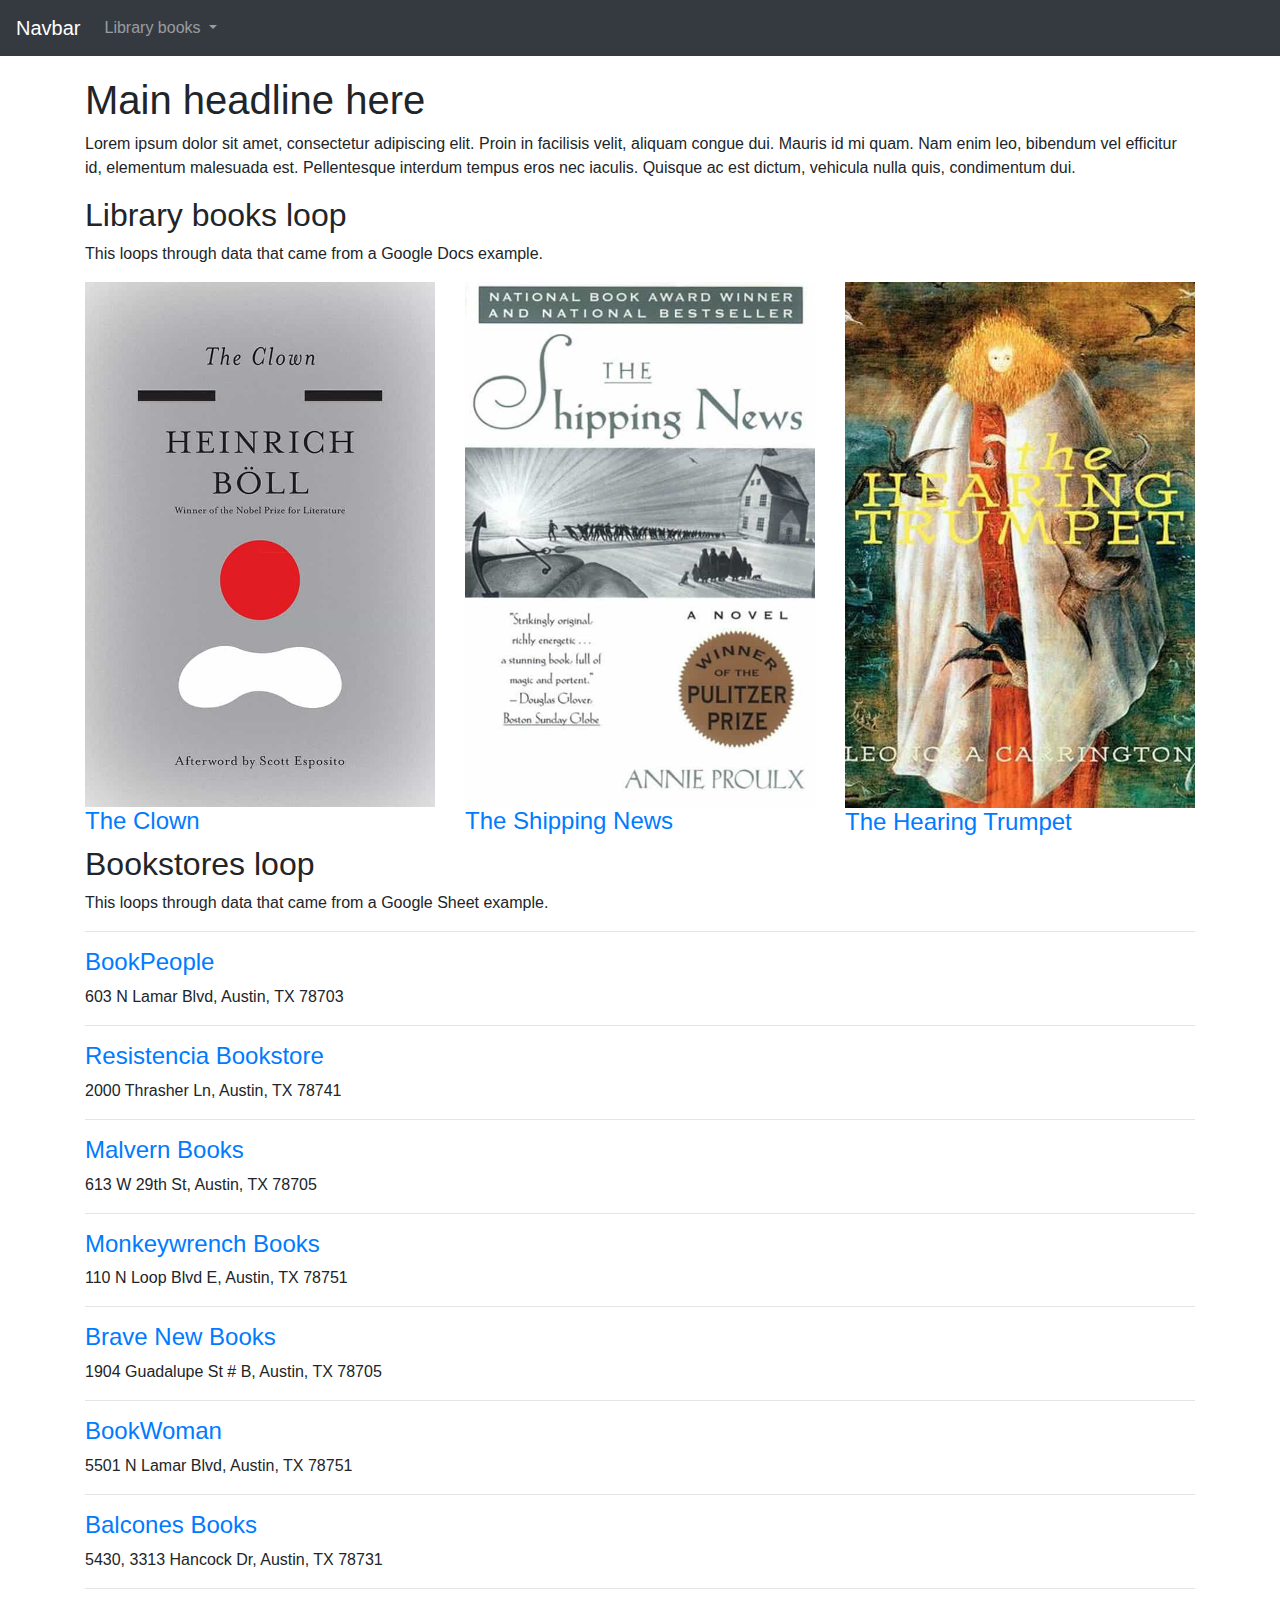
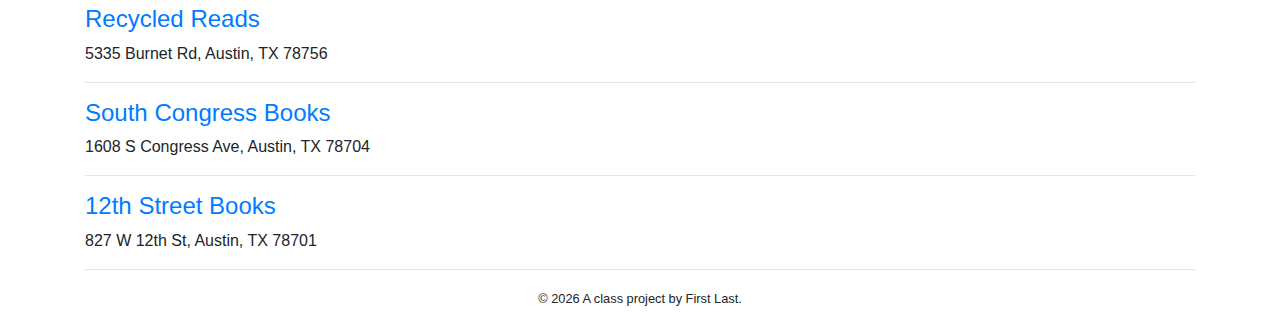
==== docs/index.html @ af98eea0 "First Commit" ====
<!doctype html>
<html lang="en">
  <!-- A Intro to Coding for Journalists class project -->
  <head>
    <title>Index page title</title>
    <meta name="description" content="The index search description for this page goes here.">
    <meta charset="utf-8">
    <meta http-equiv="X-UA-Compatible" content="IE=edge"/>
    <meta name="viewport" content="width=device-width, initial-scale=1, maximum-scale=1">
    <link rel="stylesheet" href="css/main.css">
  </head>
  <body>
    <nav class="navbar navbar-expand-lg navbar-dark bg-dark">
  <a class="navbar-brand" href="index.html">Navbar</a>
  <button class="navbar-toggler" type="button" data-toggle="collapse" data-target="#navbarNavDropdown" aria-controls="navbarNavDropdown" aria-expanded="false" aria-label="Toggle navigation">
    <span class="navbar-toggler-icon"></span>
  </button>
  <div class="collapse navbar-collapse" id="navbarNavDropdown">
    <ul class="navbar-nav">
      <li class="nav-item dropdown">
        <a class="nav-link dropdown-toggle" href="#" id="navbarDropdownMenuLink" role="button" data-toggle="dropdown" aria-haspopup="true" aria-expanded="false">
          Library books
        </a>
        <div class="dropdown-menu" aria-labelledby="navbarDropdownMenuLink">
          
          <a class="dropdown-item" href="books/the-clown.html">The Clown</a>
          
          <a class="dropdown-item" href="books/the-shipping-news.html">The Shipping News</a>
          
          <a class="dropdown-item" href="books/the-hearing-trumpet.html">The Hearing Trumpet</a>
          
        </div>
      </li>
    </ul>
  </div>
</nav>

    
<div class="container">
  <h1>Main headline here</h1>
  <p>Lorem ipsum dolor sit amet, consectetur adipiscing elit. Proin in facilisis velit, aliquam congue dui. Mauris id mi quam. Nam enim leo, bibendum vel efficitur id, elementum malesuada est. Pellentesque interdum tempus eros nec iaculis. Quisque ac est dictum, vehicula nulla quis, condimentum dui.</p>
  <h2>Library books loop</h2>
  <p>This loops through data that came from a Google Docs example.</p>
  <div class="row">
    
      <div class="col">
        <img src="img/the-clown.jpg" alt="" class="img-fluid">
        <h3><a href="books/the-clown.html">The Clown</a></h3>
      </div>
    
      <div class="col">
        <img src="img/the-shipping-news.jpg" alt="" class="img-fluid">
        <h3><a href="books/the-shipping-news.html">The Shipping News</a></h3>
      </div>
    
      <div class="col">
        <img src="img/the-hearing-trumpet.jpg" alt="" class="img-fluid">
        <h3><a href="books/the-hearing-trumpet.html">The Hearing Trumpet</a></h3>
      </div>
    
  </div>
  <h2>Bookstores loop</h2>
  <p>This loops through data that came from a Google Sheet example.</p>
  <hr>
  
    <h3><a href="https://www.bookpeople.com/" target="_blank">BookPeople</a></h3>
    <p>603 N Lamar Blvd, Austin, TX 78703</p>
    <hr>
  
    <h3><a href="https://www.resistenciabooks.com/" target="_blank">Resistencia Bookstore</a></h3>
    <p>2000 Thrasher Ln, Austin, TX 78741</p>
    <hr>
  
    <h3><a href="http://malvernbooks.com/" target="_blank">Malvern Books</a></h3>
    <p>613 W 29th St, Austin, TX 78705</p>
    <hr>
  
    <h3><a href="https://www.monkeywrenchbooks.org/" target="_blank">Monkeywrench Books</a></h3>
    <p>110 N Loop Blvd E, Austin, TX 78751</p>
    <hr>
  
    <h3><a href="https://www.facebook.com/bravenewbookstore/" target="_blank">Brave New Books</a></h3>
    <p>1904 Guadalupe St # B, Austin, TX 78705</p>
    <hr>
  
    <h3><a href="https://www.ebookwoman.com/" target="_blank">BookWoman</a></h3>
    <p>5501 N Lamar Blvd, Austin, TX 78751</p>
    <hr>
  
    <h3><a href="https://balconesbooks.com/" target="_blank">Balcones Books</a></h3>
    <p>5430, 3313 Hancock Dr, Austin, TX 78731</p>
    <hr>
  
    <h3><a href="http://library.austintexas.gov/recycled-reads" target="_blank">Recycled Reads</a></h3>
    <p>5335 Burnet Rd, Austin, TX 78756</p>
    <hr>
  
    <h3><a href="https://southcongressbooks.com/" target="_blank">South Congress Books</a></h3>
    <p>1608 S Congress Ave, Austin, TX 78704</p>
    <hr>
  
    <h3><a href="https://www.12thstreetbooks.com/" target="_blank">12th Street Books</a></h3>
    <p>827 W 12th St, Austin, TX 78701</p>
    <hr>
  
</div>


    <footer>
<p id="legal" class="center-block text-center">
  <small>&copy; <span class="copyright-year"></span>
  A class project by First Last.
</p>
</footer>


    <script src="js/jquery.js"></script>
    <script src="js/popper.js"></script>
    <script src="js/bootstrap.js"></script>
    <script src="js/scripts.js"></script>
  </body>
</html>
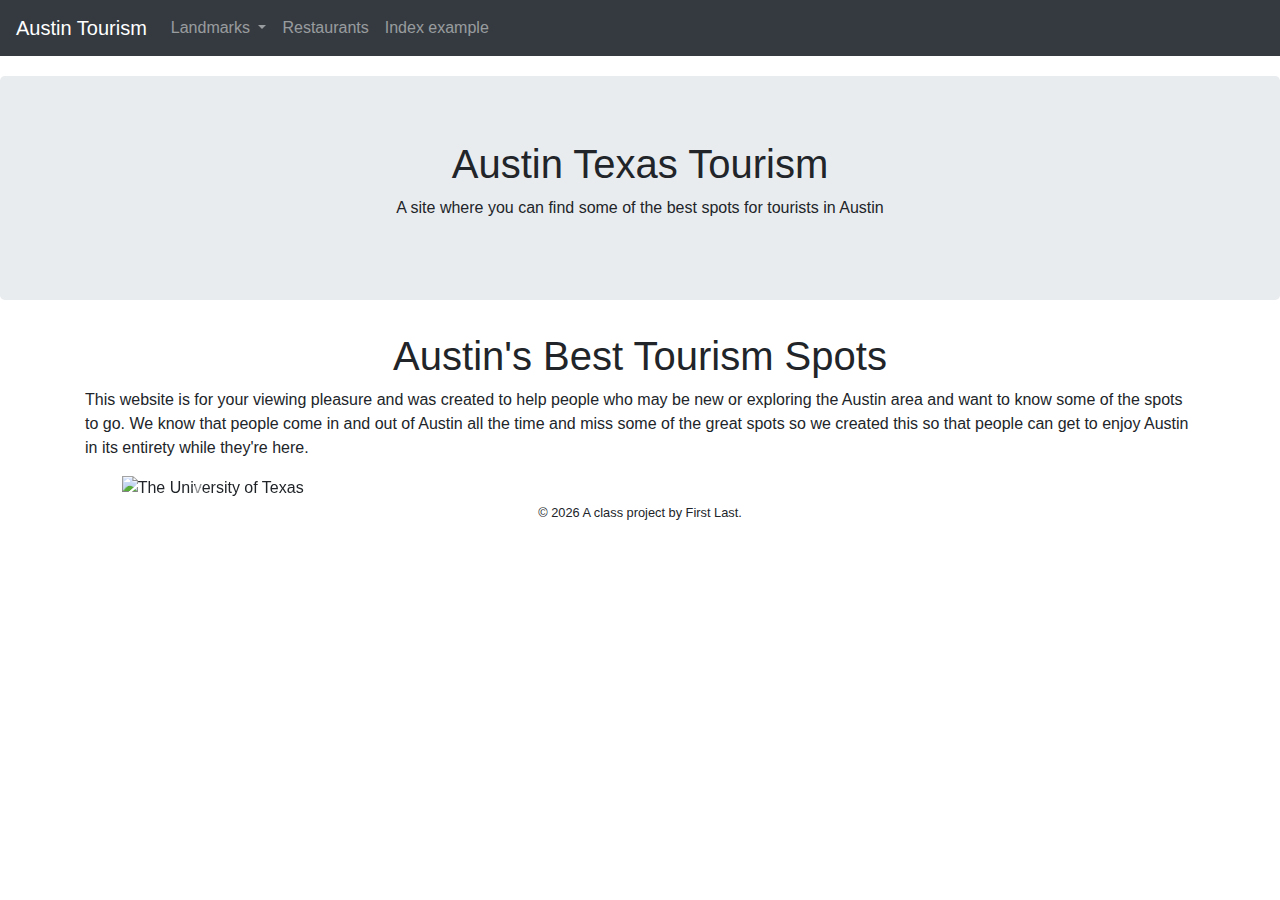
==== commit 1f2e1c3b: "Second Commit Most html" ====
--- a/docs/index.html
+++ b/docs/index.html
@@ -2,8 +2,8 @@
 <html lang="en">
   <!-- A Intro to Coding for Journalists class project -->
   <head>
-    <title>Index page title</title>
-    <meta name="description" content="The index search description for this page goes here.">
+    <title>Austin Tourism | Home</title>
+    <meta name="description" content="Default description">
     <meta charset="utf-8">
     <meta http-equiv="X-UA-Compatible" content="IE=edge"/>
     <meta name="viewport" content="width=device-width, initial-scale=1, maximum-scale=1">
@@ -11,7 +11,7 @@
   </head>
   <body>
     <nav class="navbar navbar-expand-lg navbar-dark bg-dark">
-  <a class="navbar-brand" href="index.html">Navbar</a>
+  <a class="navbar-brand" href="index.html">Austin Tourism</a>
   <button class="navbar-toggler" type="button" data-toggle="collapse" data-target="#navbarNavDropdown" aria-controls="navbarNavDropdown" aria-expanded="false" aria-label="Toggle navigation">
     <span class="navbar-toggler-icon"></span>
   </button>
@@ -19,90 +19,82 @@
     <ul class="navbar-nav">
       <li class="nav-item dropdown">
         <a class="nav-link dropdown-toggle" href="#" id="navbarDropdownMenuLink" role="button" data-toggle="dropdown" aria-haspopup="true" aria-expanded="false">
-          Library books
+          Landmarks
         </a>
         <div class="dropdown-menu" aria-labelledby="navbarDropdownMenuLink">
           
-          <a class="dropdown-item" href="books/the-clown.html">The Clown</a>
-          
-          <a class="dropdown-item" href="books/the-shipping-news.html">The Shipping News</a>
-          
-          <a class="dropdown-item" href="books/the-hearing-trumpet.html">The Hearing Trumpet</a>
-          
+          <a class="dropdown-item" href="landmarks.html">All Landmarks</a>
         </div>
+      </li>
+      <li class="nav-item">
+         <a class="nav-link" href="restaurants.html">Restaurants</a>
+      </li>
+      <li class="nav-item">
+         <a class="nav-link" href="index-example.html">Index example</a>
       </li>
     </ul>
   </div>
 </nav>
 
+    <div class="jumbotron banner text-center">
+  <h1>Austin Texas Tourism</h1>
+  <p>A site where you can find some of the best spots for tourists in Austin</p>
+</div>
+
     
 <div class="container">
-  <h1>Main headline here</h1>
-  <p>Lorem ipsum dolor sit amet, consectetur adipiscing elit. Proin in facilisis velit, aliquam congue dui. Mauris id mi quam. Nam enim leo, bibendum vel efficitur id, elementum malesuada est. Pellentesque interdum tempus eros nec iaculis. Quisque ac est dictum, vehicula nulla quis, condimentum dui.</p>
-  <h2>Library books loop</h2>
-  <p>This loops through data that came from a Google Docs example.</p>
-  <div class="row">
-    
-      <div class="col">
-        <img src="img/the-clown.jpg" alt="" class="img-fluid">
-        <h3><a href="books/the-clown.html">The Clown</a></h3>
+  <div class="row"></div>
+    <div class="col-lg-6 offset-lg-3 text-center">
+      <h1> Austin's Best Tourism Spots </h1>
+    </div>
+    <div class="column">
+      <p> This website is for your viewing pleasure and was created to help people who may be new or exploring the Austin area and want to know some of the spots to go. We know that people come in and out of Austin all the time and miss some of the great spots so we created this so that people can get to enjoy Austin in its entirety while they're here.</p>
+    </div>
+  </div>
+  <div class="col-sm-12 col-md-10 offset-md-1">
+    <div id="carouselCaptions" class="carousel slide" data-ride="carousel">
+    <ol class="carousel-indicators">
+      <li data-target="#carouselCaptions" data-slide-to="0" class="active"></li>
+      <li data-target="#carouselCaptions" data-slide-to="1"></li>
+      <li data-target="#carouselCaptions" data-slide-to="2"></li>
+      <li data-target="#carouselCaptions" data-slide-to="3"></li>
+    </ol>
+    <div class="carousel-inner">
+      <div class="carousel-item active">
+          <img src="../img/univ-of-tx.jpg" class="d-block w-100" alt="The University of Texas">
+        <div class="carousel-caption d-none d-md-block">
+          <h5>The University of Texas</h5>
+        </div>
       </div>
-    
-      <div class="col">
-        <img src="img/the-shipping-news.jpg" alt="" class="img-fluid">
-        <h3><a href="books/the-shipping-news.html">The Shipping News</a></h3>
+      <div class="carousel-item">
+          <img src="../img/texas-state-capitol.jpg" class="d-block w-100" alt="Texas State Capitol">
+        <div class="carousel-caption d-none d-md-block">
+          <h5>Texas State Capitol</h5>
+        </div>
       </div>
-    
-      <div class="col">
-        <img src="img/the-hearing-trumpet.jpg" alt="" class="img-fluid">
-        <h3><a href="books/the-hearing-trumpet.html">The Hearing Trumpet</a></h3>
+      <div class="carousel-item">
+          <img src="../img/lady-bird-lake.jpg" class="d-block w-100" alt="Lady Bird Lake">
+        <div class="carousel-caption d-none d-md-block">
+          <h5>Lady Bird Lake</h5>
+        </div>
       </div>
-    
+      <div class="carousel-item">
+          <img src="../img/mount-bonnell.jpg" class="d-block w-100" alt="Mount Bonnell">
+        <div class="carousel-caption d-none d-md-block">
+          <h5>Mount Bonnell</h5>
+        </div>
+      </div>
+    </div>
+      <a class="carousel-control-prev" href="#carouselCaptions" role="button" data-slide="prev">
+        <span class="carousel-control-prev-icon" aria-hidden="true"></span>
+        <span class="sr-only">Previous</span>
+      </a>
+      <a class="carousel-control-next" href="#carouselCaptions" role="button" data-slide="next">
+        <span class="carousel-control-next-icon" aria-hidden="true"></span>
+        <span class="sr-only">Next</span>
+      </a>
+    </div>
   </div>
-  <h2>Bookstores loop</h2>
-  <p>This loops through data that came from a Google Sheet example.</p>
-  <hr>
-  
-    <h3><a href="https://www.bookpeople.com/" target="_blank">BookPeople</a></h3>
-    <p>603 N Lamar Blvd, Austin, TX 78703</p>
-    <hr>
-  
-    <h3><a href="https://www.resistenciabooks.com/" target="_blank">Resistencia Bookstore</a></h3>
-    <p>2000 Thrasher Ln, Austin, TX 78741</p>
-    <hr>
-  
-    <h3><a href="http://malvernbooks.com/" target="_blank">Malvern Books</a></h3>
-    <p>613 W 29th St, Austin, TX 78705</p>
-    <hr>
-  
-    <h3><a href="https://www.monkeywrenchbooks.org/" target="_blank">Monkeywrench Books</a></h3>
-    <p>110 N Loop Blvd E, Austin, TX 78751</p>
-    <hr>
-  
-    <h3><a href="https://www.facebook.com/bravenewbookstore/" target="_blank">Brave New Books</a></h3>
-    <p>1904 Guadalupe St # B, Austin, TX 78705</p>
-    <hr>
-  
-    <h3><a href="https://www.ebookwoman.com/" target="_blank">BookWoman</a></h3>
-    <p>5501 N Lamar Blvd, Austin, TX 78751</p>
-    <hr>
-  
-    <h3><a href="https://balconesbooks.com/" target="_blank">Balcones Books</a></h3>
-    <p>5430, 3313 Hancock Dr, Austin, TX 78731</p>
-    <hr>
-  
-    <h3><a href="http://library.austintexas.gov/recycled-reads" target="_blank">Recycled Reads</a></h3>
-    <p>5335 Burnet Rd, Austin, TX 78756</p>
-    <hr>
-  
-    <h3><a href="https://southcongressbooks.com/" target="_blank">South Congress Books</a></h3>
-    <p>1608 S Congress Ave, Austin, TX 78704</p>
-    <hr>
-  
-    <h3><a href="https://www.12thstreetbooks.com/" target="_blank">12th Street Books</a></h3>
-    <p>827 W 12th St, Austin, TX 78701</p>
-    <hr>
-  
 </div>
 
 
--- a/docs/css/main.css
+++ b/docs/css/main.css
@@ -4,4 +4,4 @@
  * Copyright 2011-2020 Twitter, Inc.
  * Licensed under MIT (https://github.com/twbs/bootstrap/blob/main/LICENSE)
  */:root{--blue:#007bff;--indigo:#6610f2;--purple:#6f42c1;--pink:#e83e8c;--red:#dc3545;--orange:#fd7e14;--yellow:#ffc107;--green:#28a745;--teal:#20c997;--cyan:#17a2b8;--white:#fff;--gray:#6c757d;--gray-dark:#343a40;--primary:#007bff;--secondary:#6c757d;--success:#28a745;--info:#17a2b8;--warning:#ffc107;--danger:#dc3545;--light:#f8f9fa;--dark:#343a40;--breakpoint-xs:0;--breakpoint-sm:576px;--breakpoint-md:768px;--breakpoint-lg:992px;--breakpoint-xl:1200px;--font-family-sans-serif:-apple-system,BlinkMacSystemFont,"Segoe UI",Roboto,"Helvetica Neue",Arial,"Noto Sans",sans-serif,"Apple Color Emoji","Segoe UI Emoji","Segoe UI Symbol","Noto Color Emoji";--font-family-monospace:SFMono-Regular,Menlo,Monaco,Consolas,"Liberation Mono","Courier New",monospace}*,:after,:before{box-sizing:border-box}html{font-family:sans-serif;line-height:1.15;-webkit-text-size-adjust:100%;-webkit-tap-highlight-color:rgba(0,0,0,0)}article,aside,figcaption,figure,footer,header,hgroup,main,nav,section{display:block}body{margin:0;font-family:-apple-system,BlinkMacSystemFont,Segoe UI,Roboto,Helvetica Neue,Arial,Noto Sans,sans-serif,Apple Color Emoji,Segoe UI Emoji,Segoe UI Symbol,Noto Color Emoji;font-size:1rem;font-weight:400;line-height:1.5;color:#212529;text-align:left;background-color:#fff}[tabindex="-1"]:focus:not(:focus-visible){outline:0!important}hr{box-sizing:content-box;height:0;overflow:visible}h1,h2,h3,h4,h5,h6{margin-top:0;margin-bottom:.5rem}p{margin-top:0;margin-bottom:1rem}abbr[data-original-title],abbr[title]{text-decoration:underline;-webkit-text-decoration:underline dotted;-moz-text-decoration:underline dotted;text-decoration:underline dotted;cursor:help;border-bottom:0;-webkit-text-decoration-skip-ink:none;text-decoration-skip-ink:none}address{font-style:normal;line-height:inherit}address,dl,ol,ul{margin-bottom:1rem}dl,ol,ul{margin-top:0}ol ol,ol ul,ul ol,ul ul{margin-bottom:0}dt{font-weight:700}dd{margin-bottom:.5rem;margin-left:0}blockquote{margin:0 0 1rem}b,strong{font-weight:bolder}small{font-size:80%}sub,sup{position:relative;font-size:75%;line-height:0;vertical-align:baseline}sub{bottom:-.25em}sup{top:-.5em}a{color:#007bff;text-decoration:none;background-color:transparent}a:hover{color:#0056b3;text-decoration:underline}a:not([href]):not([class]){color:inherit;text-decoration:none}a:not([href]):not([class]):hover{color:inherit;text-decoration:none}code,kbd,pre,samp{font-family:SFMono-Regular,Menlo,Monaco,Consolas,Liberation Mono,Courier New,monospace;font-size:1em}pre{margin-top:0;margin-bottom:1rem;overflow:auto;-ms-overflow-style:scrollbar}figure{margin:0 0 1rem}img{border-style:none}img,svg{vertical-align:middle}svg{overflow:hidden}table{border-collapse:collapse}caption{padding-top:.75rem;padding-bottom:.75rem;color:#6c757d;text-align:left;caption-side:bottom}th{text-align:inherit}label{display:inline-block;margin-bottom:.5rem}button{border-radius:0}button:focus{outline:1px dotted;outline:5px auto -webkit-focus-ring-color}button,input,optgroup,select,textarea{margin:0;font-family:inherit;font-size:inherit;line-height:inherit}button,input{overflow:visible}button,select{text-transform:none}[role=button]{cursor:pointer}select{word-wrap:normal}[type=button],[type=reset],[type=submit],button{-webkit-appearance:button}[type=button]:not(:disabled),[type=reset]:not(:disabled),[type=submit]:not(:disabled),button:not(:disabled){cursor:pointer}[type=button]::-moz-focus-inner,[type=reset]::-moz-focus-inner,[type=submit]::-moz-focus-inner,button::-moz-focus-inner{padding:0;border-style:none}input[type=checkbox],input[type=radio]{box-sizing:border-box;padding:0}textarea{overflow:auto;resize:vertical}fieldset{min-width:0;padding:0;margin:0;border:0}legend{display:block;width:100%;max-width:100%;padding:0;margin-bottom:.5rem;font-size:1.5rem;line-height:inherit;color:inherit;white-space:normal}progress{vertical-align:baseline}[type=number]::-webkit-inner-spin-button,[type=number]::-webkit-outer-spin-button{height:auto}[type=search]{outline-offset:-2px;-webkit-appearance:none}[type=search]::-webkit-search-decoration{-webkit-appearance:none}::-webkit-file-upload-button{font:inherit;-webkit-appearance:button}output{display:inline-block}summary{display:list-item;cursor:pointer}template{display:none}[hidden]{display:none!important}.h1,.h2,.h3,.h4,.h5,.h6,h1,h2,h3,h4,h5,h6{margin-bottom:.5rem;font-weight:500;line-height:1.2}.h1,h1{font-size:2.5rem}.h2,h2{font-size:2rem}.h3,h3{font-size:1.75rem}.h4,h4{font-size:1.5rem}.h5,h5{font-size:1.25rem}.h6,h6{font-size:1rem}.lead{font-size:1.25rem;font-weight:300}.display-1{font-size:6rem}.display-1,.display-2{font-weight:300;line-height:1.2}.display-2{font-size:5.5rem}.display-3{font-size:4.5rem}.display-3,.display-4{font-weight:300;line-height:1.2}.display-4{font-size:3.5rem}hr{margin-top:1rem;margin-bottom:1rem;border:0;border-top:1px solid rgba(0,0,0,.1)}.small,small{font-size:80%;font-weight:400}.mark,mark{padding:.2em;background-color:#fcf8e3}.list-inline,.list-unstyled{padding-left:0;list-style:none}.list-inline-item{display:inline-block}.list-inline-item:not(:last-child){margin-right:.5rem}.initialism{font-size:90%;text-transform:uppercase}.blockquote{margin-bottom:1rem;font-size:1.25rem}.blockquote-footer{display:block;font-size:80%;color:#6c757d}.blockquote-footer:before{content:"\2014\00A0"}.img-fluid,.img-thumbnail{max-width:100%;height:auto}.img-thumbnail{padding:.25rem;background-color:#fff;border:1px solid #dee2e6;border-radius:.25rem}.figure{display:inline-block}.figure-img{margin-bottom:.5rem;line-height:1}.figure-caption{font-size:90%;color:#6c757d}code{font-size:87.5%;color:#e83e8c;word-wrap:break-word}a>code{color:inherit}kbd{padding:.2rem .4rem;font-size:87.5%;color:#fff;background-color:#212529;border-radius:.2rem}kbd kbd{padding:0;font-size:100%;font-weight:700}pre{display:block;font-size:87.5%;color:#212529}pre code{font-size:inherit;color:inherit;word-break:normal}.pre-scrollable{max-height:340px;overflow-y:scroll}.container,.container-fluid,.container-lg,.container-md,.container-sm,.container-xl{width:100%;padding-right:15px;padding-left:15px;margin-right:auto;margin-left:auto}@media (min-width:576px){.container,.container-sm{max-width:540px}}@media (min-width:768px){.container,.container-md,.container-sm{max-width:720px}}@media (min-width:992px){.container,.container-lg,.container-md,.container-sm{max-width:960px}}@media (min-width:1200px){.container,.container-lg,.container-md,.container-sm,.container-xl{max-width:1140px}}.row{display:-webkit-flex;display:-ms-flexbox;display:flex;-webkit-flex-wrap:wrap;-ms-flex-wrap:wrap;flex-wrap:wrap;margin-right:-15px;margin-left:-15px}.no-gutters{margin-right:0;margin-left:0}.no-gutters>.col,.no-gutters>[class*=col-]{padding-right:0;padding-left:0}.col,.col-1,.col-2,.col-3,.col-4,.col-5,.col-6,.col-7,.col-8,.col-9,.col-10,.col-11,.col-12,.col-auto,.col-lg,.col-lg-1,.col-lg-2,.col-lg-3,.col-lg-4,.col-lg-5,.col-lg-6,.col-lg-7,.col-lg-8,.col-lg-9,.col-lg-10,.col-lg-11,.col-lg-12,.col-lg-auto,.col-md,.col-md-1,.col-md-2,.col-md-3,.col-md-4,.col-md-5,.col-md-6,.col-md-7,.col-md-8,.col-md-9,.col-md-10,.col-md-11,.col-md-12,.col-md-auto,.col-sm,.col-sm-1,.col-sm-2,.col-sm-3,.col-sm-4,.col-sm-5,.col-sm-6,.col-sm-7,.col-sm-8,.col-sm-9,.col-sm-10,.col-sm-11,.col-sm-12,.col-sm-auto,.col-xl,.col-xl-1,.col-xl-2,.col-xl-3,.col-xl-4,.col-xl-5,.col-xl-6,.col-xl-7,.col-xl-8,.col-xl-9,.col-xl-10,.col-xl-11,.col-xl-12,.col-xl-auto{position:relative;width:100%;padding-right:15px;padding-left:15px}.col{-webkit-flex-basis:0;-ms-flex-preferred-size:0;flex-basis:0;-webkit-flex-grow:1;-ms-flex-positive:1;flex-grow:1;max-width:100%}.row-cols-1>*{-webkit-flex:0 0 100%;-ms-flex:0 0 100%;flex:0 0 100%;max-width:100%}.row-cols-2>*{-webkit-flex:0 0 50%;-ms-flex:0 0 50%;flex:0 0 50%;max-width:50%}.row-cols-3>*{-webkit-flex:0 0 33.33333%;-ms-flex:0 0 33.33333%;flex:0 0 33.33333%;max-width:33.33333%}.row-cols-4>*{-webkit-flex:0 0 25%;-ms-flex:0 0 25%;flex:0 0 25%;max-width:25%}.row-cols-5>*{-webkit-flex:0 0 20%;-ms-flex:0 0 20%;flex:0 0 20%;max-width:20%}.row-cols-6>*{-webkit-flex:0 0 16.66667%;-ms-flex:0 0 16.66667%;flex:0 0 16.66667%;max-width:16.66667%}.col-auto{-webkit-flex:0 0 auto;-ms-flex:0 0 auto;flex:0 0 auto;width:auto;max-width:100%}.col-1{-webkit-flex:0 0 8.33333%;-ms-flex:0 0 8.33333%;flex:0 0 8.33333%;max-width:8.33333%}.col-2{-webkit-flex:0 0 16.66667%;-ms-flex:0 0 16.66667%;flex:0 0 16.66667%;max-width:16.66667%}.col-3{-webkit-flex:0 0 25%;-ms-flex:0 0 25%;flex:0 0 25%;max-width:25%}.col-4{-webkit-flex:0 0 33.33333%;-ms-flex:0 0 33.33333%;flex:0 0 33.33333%;max-width:33.33333%}.col-5{-webkit-flex:0 0 41.66667%;-ms-flex:0 0 41.66667%;flex:0 0 41.66667%;max-width:41.66667%}.col-6{-webkit-flex:0 0 50%;-ms-flex:0 0 50%;flex:0 0 50%;max-width:50%}.col-7{-webkit-flex:0 0 58.33333%;-ms-flex:0 0 58.33333%;flex:0 0 58.33333%;max-width:58.33333%}.col-8{-webkit-flex:0 0 66.66667%;-ms-flex:0 0 66.66667%;flex:0 0 66.66667%;max-width:66.66667%}.col-9{-webkit-flex:0 0 75%;-ms-flex:0 0 75%;flex:0 0 75%;max-width:75%}.col-10{-webkit-flex:0 0 83.33333%;-ms-flex:0 0 83.33333%;flex:0 0 83.33333%;max-width:83.33333%}.col-11{-webkit-flex:0 0 91.66667%;-ms-flex:0 0 91.66667%;flex:0 0 91.66667%;max-width:91.66667%}.col-12{-webkit-flex:0 0 100%;-ms-flex:0 0 100%;flex:0 0 100%;max-width:100%}.order-first{-webkit-order:-1;-ms-flex-order:-1;order:-1}.order-last{-webkit-order:13;-ms-flex-order:13;order:13}.order-0{-webkit-order:0;-ms-flex-order:0;order:0}.order-1{-webkit-order:1;-ms-flex-order:1;order:1}.order-2{-webkit-order:2;-ms-flex-order:2;order:2}.order-3{-webkit-order:3;-ms-flex-order:3;order:3}.order-4{-webkit-order:4;-ms-flex-order:4;order:4}.order-5{-webkit-order:5;-ms-flex-order:5;order:5}.order-6{-webkit-order:6;-ms-flex-order:6;order:6}.order-7{-webkit-order:7;-ms-flex-order:7;order:7}.order-8{-webkit-order:8;-ms-flex-order:8;order:8}.order-9{-webkit-order:9;-ms-flex-order:9;order:9}.order-10{-webkit-order:10;-ms-flex-order:10;order:10}.order-11{-webkit-order:11;-ms-flex-order:11;order:11}.order-12{-webkit-order:12;-ms-flex-order:12;order:12}.offset-1{margin-left:8.33333%}.offset-2{margin-left:16.66667%}.offset-3{margin-left:25%}.offset-4{margin-left:33.33333%}.offset-5{margin-left:41.66667%}.offset-6{margin-left:50%}.offset-7{margin-left:58.33333%}.offset-8{margin-left:66.66667%}.offset-9{margin-left:75%}.offset-10{margin-left:83.33333%}.offset-11{margin-left:91.66667%}@media (min-width:576px){.col-sm{-webkit-flex-basis:0;-ms-flex-preferred-size:0;flex-basis:0;-webkit-flex-grow:1;-ms-flex-positive:1;flex-grow:1;max-width:100%}.row-cols-sm-1>*{-webkit-flex:0 0 100%;-ms-flex:0 0 100%;flex:0 0 100%;max-width:100%}.row-cols-sm-2>*{-webkit-flex:0 0 50%;-ms-flex:0 0 50%;flex:0 0 50%;max-width:50%}.row-cols-sm-3>*{-webkit-flex:0 0 33.33333%;-ms-flex:0 0 33.33333%;flex:0 0 33.33333%;max-width:33.33333%}.row-cols-sm-4>*{-webkit-flex:0 0 25%;-ms-flex:0 0 25%;flex:0 0 25%;max-width:25%}.row-cols-sm-5>*{-webkit-flex:0 0 20%;-ms-flex:0 0 20%;flex:0 0 20%;max-width:20%}.row-cols-sm-6>*{-webkit-flex:0 0 16.66667%;-ms-flex:0 0 16.66667%;flex:0 0 16.66667%;max-width:16.66667%}.col-sm-auto{-webkit-flex:0 0 auto;-ms-flex:0 0 auto;flex:0 0 auto;width:auto;max-width:100%}.col-sm-1{-webkit-flex:0 0 8.33333%;-ms-flex:0 0 8.33333%;flex:0 0 8.33333%;max-width:8.33333%}.col-sm-2{-webkit-flex:0 0 16.66667%;-ms-flex:0 0 16.66667%;flex:0 0 16.66667%;max-width:16.66667%}.col-sm-3{-webkit-flex:0 0 25%;-ms-flex:0 0 25%;flex:0 0 25%;max-width:25%}.col-sm-4{-webkit-flex:0 0 33.33333%;-ms-flex:0 0 33.33333%;flex:0 0 33.33333%;max-width:33.33333%}.col-sm-5{-webkit-flex:0 0 41.66667%;-ms-flex:0 0 41.66667%;flex:0 0 41.66667%;max-width:41.66667%}.col-sm-6{-webkit-flex:0 0 50%;-ms-flex:0 0 50%;flex:0 0 50%;max-width:50%}.col-sm-7{-webkit-flex:0 0 58.33333%;-ms-flex:0 0 58.33333%;flex:0 0 58.33333%;max-width:58.33333%}.col-sm-8{-webkit-flex:0 0 66.66667%;-ms-flex:0 0 66.66667%;flex:0 0 66.66667%;max-width:66.66667%}.col-sm-9{-webkit-flex:0 0 75%;-ms-flex:0 0 75%;flex:0 0 75%;max-width:75%}.col-sm-10{-webkit-flex:0 0 83.33333%;-ms-flex:0 0 83.33333%;flex:0 0 83.33333%;max-width:83.33333%}.col-sm-11{-webkit-flex:0 0 91.66667%;-ms-flex:0 0 91.66667%;flex:0 0 91.66667%;max-width:91.66667%}.col-sm-12{-webkit-flex:0 0 100%;-ms-flex:0 0 100%;flex:0 0 100%;max-width:100%}.order-sm-first{-webkit-order:-1;-ms-flex-order:-1;order:-1}.order-sm-last{-webkit-order:13;-ms-flex-order:13;order:13}.order-sm-0{-webkit-order:0;-ms-flex-order:0;order:0}.order-sm-1{-webkit-order:1;-ms-flex-order:1;order:1}.order-sm-2{-webkit-order:2;-ms-flex-order:2;order:2}.order-sm-3{-webkit-order:3;-ms-flex-order:3;order:3}.order-sm-4{-webkit-order:4;-ms-flex-order:4;order:4}.order-sm-5{-webkit-order:5;-ms-flex-order:5;order:5}.order-sm-6{-webkit-order:6;-ms-flex-order:6;order:6}.order-sm-7{-webkit-order:7;-ms-flex-order:7;order:7}.order-sm-8{-webkit-order:8;-ms-flex-order:8;order:8}.order-sm-9{-webkit-order:9;-ms-flex-order:9;order:9}.order-sm-10{-webkit-order:10;-ms-flex-order:10;order:10}.order-sm-11{-webkit-order:11;-ms-flex-order:11;order:11}.order-sm-12{-webkit-order:12;-ms-flex-order:12;order:12}.offset-sm-0{margin-left:0}.offset-sm-1{margin-left:8.33333%}.offset-sm-2{margin-left:16.66667%}.offset-sm-3{margin-left:25%}.offset-sm-4{margin-left:33.33333%}.offset-sm-5{margin-left:41.66667%}.offset-sm-6{margin-left:50%}.offset-sm-7{margin-left:58.33333%}.offset-sm-8{margin-left:66.66667%}.offset-sm-9{margin-left:75%}.offset-sm-10{margin-left:83.33333%}.offset-sm-11{margin-left:91.66667%}}@media (min-width:768px){.col-md{-webkit-flex-basis:0;-ms-flex-preferred-size:0;flex-basis:0;-webkit-flex-grow:1;-ms-flex-positive:1;flex-grow:1;max-width:100%}.row-cols-md-1>*{-webkit-flex:0 0 100%;-ms-flex:0 0 100%;flex:0 0 100%;max-width:100%}.row-cols-md-2>*{-webkit-flex:0 0 50%;-ms-flex:0 0 50%;flex:0 0 50%;max-width:50%}.row-cols-md-3>*{-webkit-flex:0 0 33.33333%;-ms-flex:0 0 33.33333%;flex:0 0 33.33333%;max-width:33.33333%}.row-cols-md-4>*{-webkit-flex:0 0 25%;-ms-flex:0 0 25%;flex:0 0 25%;max-width:25%}.row-cols-md-5>*{-webkit-flex:0 0 20%;-ms-flex:0 0 20%;flex:0 0 20%;max-width:20%}.row-cols-md-6>*{-webkit-flex:0 0 16.66667%;-ms-flex:0 0 16.66667%;flex:0 0 16.66667%;max-width:16.66667%}.col-md-auto{-webkit-flex:0 0 auto;-ms-flex:0 0 auto;flex:0 0 auto;width:auto;max-width:100%}.col-md-1{-webkit-flex:0 0 8.33333%;-ms-flex:0 0 8.33333%;flex:0 0 8.33333%;max-width:8.33333%}.col-md-2{-webkit-flex:0 0 16.66667%;-ms-flex:0 0 16.66667%;flex:0 0 16.66667%;max-width:16.66667%}.col-md-3{-webkit-flex:0 0 25%;-ms-flex:0 0 25%;flex:0 0 25%;max-width:25%}.col-md-4{-webkit-flex:0 0 33.33333%;-ms-flex:0 0 33.33333%;flex:0 0 33.33333%;max-width:33.33333%}.col-md-5{-webkit-flex:0 0 41.66667%;-ms-flex:0 0 41.66667%;flex:0 0 41.66667%;max-width:41.66667%}.col-md-6{-webkit-flex:0 0 50%;-ms-flex:0 0 50%;flex:0 0 50%;max-width:50%}.col-md-7{-webkit-flex:0 0 58.33333%;-ms-flex:0 0 58.33333%;flex:0 0 58.33333%;max-width:58.33333%}.col-md-8{-webkit-flex:0 0 66.66667%;-ms-flex:0 0 66.66667%;flex:0 0 66.66667%;max-width:66.66667%}.col-md-9{-webkit-flex:0 0 75%;-ms-flex:0 0 75%;flex:0 0 75%;max-width:75%}.col-md-10{-webkit-flex:0 0 83.33333%;-ms-flex:0 0 83.33333%;flex:0 0 83.33333%;max-width:83.33333%}.col-md-11{-webkit-flex:0 0 91.66667%;-ms-flex:0 0 91.66667%;flex:0 0 91.66667%;max-width:91.66667%}.col-md-12{-webkit-flex:0 0 100%;-ms-flex:0 0 100%;flex:0 0 100%;max-width:100%}.order-md-first{-webkit-order:-1;-ms-flex-order:-1;order:-1}.order-md-last{-webkit-order:13;-ms-flex-order:13;order:13}.order-md-0{-webkit-order:0;-ms-flex-order:0;order:0}.order-md-1{-webkit-order:1;-ms-flex-order:1;order:1}.order-md-2{-webkit-order:2;-ms-flex-order:2;order:2}.order-md-3{-webkit-order:3;-ms-flex-order:3;order:3}.order-md-4{-webkit-order:4;-ms-flex-order:4;order:4}.order-md-5{-webkit-order:5;-ms-flex-order:5;order:5}.order-md-6{-webkit-order:6;-ms-flex-order:6;order:6}.order-md-7{-webkit-order:7;-ms-flex-order:7;order:7}.order-md-8{-webkit-order:8;-ms-flex-order:8;order:8}.order-md-9{-webkit-order:9;-ms-flex-order:9;order:9}.order-md-10{-webkit-order:10;-ms-flex-order:10;order:10}.order-md-11{-webkit-order:11;-ms-flex-order:11;order:11}.order-md-12{-webkit-order:12;-ms-flex-order:12;order:12}.offset-md-0{margin-left:0}.offset-md-1{margin-left:8.33333%}.offset-md-2{margin-left:16.66667%}.offset-md-3{margin-left:25%}.offset-md-4{margin-left:33.33333%}.offset-md-5{margin-left:41.66667%}.offset-md-6{margin-left:50%}.offset-md-7{margin-left:58.33333%}.offset-md-8{margin-left:66.66667%}.offset-md-9{margin-left:75%}.offset-md-10{margin-left:83.33333%}.offset-md-11{margin-left:91.66667%}}@media (min-width:992px){.col-lg{-webkit-flex-basis:0;-ms-flex-preferred-size:0;flex-basis:0;-webkit-flex-grow:1;-ms-flex-positive:1;flex-grow:1;max-width:100%}.row-cols-lg-1>*{-webkit-flex:0 0 100%;-ms-flex:0 0 100%;flex:0 0 100%;max-width:100%}.row-cols-lg-2>*{-webkit-flex:0 0 50%;-ms-flex:0 0 50%;flex:0 0 50%;max-width:50%}.row-cols-lg-3>*{-webkit-flex:0 0 33.33333%;-ms-flex:0 0 33.33333%;flex:0 0 33.33333%;max-width:33.33333%}.row-cols-lg-4>*{-webkit-flex:0 0 25%;-ms-flex:0 0 25%;flex:0 0 25%;max-width:25%}.row-cols-lg-5>*{-webkit-flex:0 0 20%;-ms-flex:0 0 20%;flex:0 0 20%;max-width:20%}.row-cols-lg-6>*{-webkit-flex:0 0 16.66667%;-ms-flex:0 0 16.66667%;flex:0 0 16.66667%;max-width:16.66667%}.col-lg-auto{-webkit-flex:0 0 auto;-ms-flex:0 0 auto;flex:0 0 auto;width:auto;max-width:100%}.col-lg-1{-webkit-flex:0 0 8.33333%;-ms-flex:0 0 8.33333%;flex:0 0 8.33333%;max-width:8.33333%}.col-lg-2{-webkit-flex:0 0 16.66667%;-ms-flex:0 0 16.66667%;flex:0 0 16.66667%;max-width:16.66667%}.col-lg-3{-webkit-flex:0 0 25%;-ms-flex:0 0 25%;flex:0 0 25%;max-width:25%}.col-lg-4{-webkit-flex:0 0 33.33333%;-ms-flex:0 0 33.33333%;flex:0 0 33.33333%;max-width:33.33333%}.col-lg-5{-webkit-flex:0 0 41.66667%;-ms-flex:0 0 41.66667%;flex:0 0 41.66667%;max-width:41.66667%}.col-lg-6{-webkit-flex:0 0 50%;-ms-flex:0 0 50%;flex:0 0 50%;max-width:50%}.col-lg-7{-webkit-flex:0 0 58.33333%;-ms-flex:0 0 58.33333%;flex:0 0 58.33333%;max-width:58.33333%}.col-lg-8{-webkit-flex:0 0 66.66667%;-ms-flex:0 0 66.66667%;flex:0 0 66.66667%;max-width:66.66667%}.col-lg-9{-webkit-flex:0 0 75%;-ms-flex:0 0 75%;flex:0 0 75%;max-width:75%}.col-lg-10{-webkit-flex:0 0 83.33333%;-ms-flex:0 0 83.33333%;flex:0 0 83.33333%;max-width:83.33333%}.col-lg-11{-webkit-flex:0 0 91.66667%;-ms-flex:0 0 91.66667%;flex:0 0 91.66667%;max-width:91.66667%}.col-lg-12{-webkit-flex:0 0 100%;-ms-flex:0 0 100%;flex:0 0 100%;max-width:100%}.order-lg-first{-webkit-order:-1;-ms-flex-order:-1;order:-1}.order-lg-last{-webkit-order:13;-ms-flex-order:13;order:13}.order-lg-0{-webkit-order:0;-ms-flex-order:0;order:0}.order-lg-1{-webkit-order:1;-ms-flex-order:1;order:1}.order-lg-2{-webkit-order:2;-ms-flex-order:2;order:2}.order-lg-3{-webkit-order:3;-ms-flex-order:3;order:3}.order-lg-4{-webkit-order:4;-ms-flex-order:4;order:4}.order-lg-5{-webkit-order:5;-ms-flex-order:5;order:5}.order-lg-6{-webkit-order:6;-ms-flex-order:6;order:6}.order-lg-7{-webkit-order:7;-ms-flex-order:7;order:7}.order-lg-8{-webkit-order:8;-ms-flex-order:8;order:8}.order-lg-9{-webkit-order:9;-ms-flex-order:9;order:9}.order-lg-10{-webkit-order:10;-ms-flex-order:10;order:10}.order-lg-11{-webkit-order:11;-ms-flex-order:11;order:11}.order-lg-12{-webkit-order:12;-ms-flex-order:12;order:12}.offset-lg-0{margin-left:0}.offset-lg-1{margin-left:8.33333%}.offset-lg-2{margin-left:16.66667%}.offset-lg-3{margin-left:25%}.offset-lg-4{margin-left:33.33333%}.offset-lg-5{margin-left:41.66667%}.offset-lg-6{margin-left:50%}.offset-lg-7{margin-left:58.33333%}.offset-lg-8{margin-left:66.66667%}.offset-lg-9{margin-left:75%}.offset-lg-10{margin-left:83.33333%}.offset-lg-11{margin-left:91.66667%}}@media (min-width:1200px){.col-xl{-webkit-flex-basis:0;-ms-flex-preferred-size:0;flex-basis:0;-webkit-flex-grow:1;-ms-flex-positive:1;flex-grow:1;max-width:100%}.row-cols-xl-1>*{-webkit-flex:0 0 100%;-ms-flex:0 0 100%;flex:0 0 100%;max-width:100%}.row-cols-xl-2>*{-webkit-flex:0 0 50%;-ms-flex:0 0 50%;flex:0 0 50%;max-width:50%}.row-cols-xl-3>*{-webkit-flex:0 0 33.33333%;-ms-flex:0 0 33.33333%;flex:0 0 33.33333%;max-width:33.33333%}.row-cols-xl-4>*{-webkit-flex:0 0 25%;-ms-flex:0 0 25%;flex:0 0 25%;max-width:25%}.row-cols-xl-5>*{-webkit-flex:0 0 20%;-ms-flex:0 0 20%;flex:0 0 20%;max-width:20%}.row-cols-xl-6>*{-webkit-flex:0 0 16.66667%;-ms-flex:0 0 16.66667%;flex:0 0 16.66667%;max-width:16.66667%}.col-xl-auto{-webkit-flex:0 0 auto;-ms-flex:0 0 auto;flex:0 0 auto;width:auto;max-width:100%}.col-xl-1{-webkit-flex:0 0 8.33333%;-ms-flex:0 0 8.33333%;flex:0 0 8.33333%;max-width:8.33333%}.col-xl-2{-webkit-flex:0 0 16.66667%;-ms-flex:0 0 16.66667%;flex:0 0 16.66667%;max-width:16.66667%}.col-xl-3{-webkit-flex:0 0 25%;-ms-flex:0 0 25%;flex:0 0 25%;max-width:25%}.col-xl-4{-webkit-flex:0 0 33.33333%;-ms-flex:0 0 33.33333%;flex:0 0 33.33333%;max-width:33.33333%}.col-xl-5{-webkit-flex:0 0 41.66667%;-ms-flex:0 0 41.66667%;flex:0 0 41.66667%;max-width:41.66667%}.col-xl-6{-webkit-flex:0 0 50%;-ms-flex:0 0 50%;flex:0 0 50%;max-width:50%}.col-xl-7{-webkit-flex:0 0 58.33333%;-ms-flex:0 0 58.33333%;flex:0 0 58.33333%;max-width:58.33333%}.col-xl-8{-webkit-flex:0 0 66.66667%;-ms-flex:0 0 66.66667%;flex:0 0 66.66667%;max-width:66.66667%}.col-xl-9{-webkit-flex:0 0 75%;-ms-flex:0 0 75%;flex:0 0 75%;max-width:75%}.col-xl-10{-webkit-flex:0 0 83.33333%;-ms-flex:0 0 83.33333%;flex:0 0 83.33333%;max-width:83.33333%}.col-xl-11{-webkit-flex:0 0 91.66667%;-ms-flex:0 0 91.66667%;flex:0 0 91.66667%;max-width:91.66667%}.col-xl-12{-webkit-flex:0 0 100%;-ms-flex:0 0 100%;flex:0 0 100%;max-width:100%}.order-xl-first{-webkit-order:-1;-ms-flex-order:-1;order:-1}.order-xl-last{-webkit-order:13;-ms-flex-order:13;order:13}.order-xl-0{-webkit-order:0;-ms-flex-order:0;order:0}.order-xl-1{-webkit-order:1;-ms-flex-order:1;order:1}.order-xl-2{-webkit-order:2;-ms-flex-order:2;order:2}.order-xl-3{-webkit-order:3;-ms-flex-order:3;order:3}.order-xl-4{-webkit-order:4;-ms-flex-order:4;order:4}.order-xl-5{-webkit-order:5;-ms-flex-order:5;order:5}.order-xl-6{-webkit-order:6;-ms-flex-order:6;order:6}.order-xl-7{-webkit-order:7;-ms-flex-order:7;order:7}.order-xl-8{-webkit-order:8;-ms-flex-order:8;order:8}.order-xl-9{-webkit-order:9;-ms-flex-order:9;order:9}.order-xl-10{-webkit-order:10;-ms-flex-order:10;order:10}.order-xl-11{-webkit-order:11;-ms-flex-order:11;order:11}.order-xl-12{-webkit-order:12;-ms-flex-order:12;order:12}.offset-xl-0{margin-left:0}.offset-xl-1{margin-left:8.33333%}.offset-xl-2{margin-left:16.66667%}.offset-xl-3{margin-left:25%}.offset-xl-4{margin-left:33.33333%}.offset-xl-5{margin-left:41.66667%}.offset-xl-6{margin-left:50%}.offset-xl-7{margin-left:58.33333%}.offset-xl-8{margin-left:66.66667%}.offset-xl-9{margin-left:75%}.offset-xl-10{margin-left:83.33333%}.offset-xl-11{margin-left:91.66667%}}.table{width:100%;margin-bottom:1rem;color:#212529}.table td,.table th{padding:.75rem;vertical-align:top;border-top:1px solid #dee2e6}.table thead th{vertical-align:bottom;border-bottom:2px solid #dee2e6}.table tbody+tbody{border-top:2px solid #dee2e6}.table-sm td,.table-sm th{padding:.3rem}.table-bordered,.table-bordered td,.table-bordered th{border:1px solid #dee2e6}.table-bordered thead td,.table-bordered thead th{border-bottom-width:2px}.table-borderless tbody+tbody,.table-borderless td,.table-borderless th,.table-borderless thead th{border:0}.table-striped tbody tr:nth-of-type(odd){background-color:rgba(0,0,0,.05)}.table-hover tbody tr:hover{color:#212529;background-color:rgba(0,0,0,.075)}.table-primary,.table-primary>td,.table-primary>th{background-color:#b8daff}.table-primary tbody+tbody,.table-primary td,.table-primary th,.table-primary thead th{border-color:#7abaff}.table-hover .table-primary:hover{background-color:#9fcdff}.table-hover .table-primary:hover>td,.table-hover .table-primary:hover>th{background-color:#9fcdff}.table-secondary,.table-secondary>td,.table-secondary>th{background-color:#d6d8db}.table-secondary tbody+tbody,.table-secondary td,.table-secondary th,.table-secondary thead th{border-color:#b3b7bb}.table-hover .table-secondary:hover{background-color:#c8cbcf}.table-hover .table-secondary:hover>td,.table-hover .table-secondary:hover>th{background-color:#c8cbcf}.table-success,.table-success>td,.table-success>th{background-color:#c3e6cb}.table-success tbody+tbody,.table-success td,.table-success th,.table-success thead th{border-color:#8fd19e}.table-hover .table-success:hover{background-color:#b1dfbb}.table-hover .table-success:hover>td,.table-hover .table-success:hover>th{background-color:#b1dfbb}.table-info,.table-info>td,.table-info>th{background-color:#bee5eb}.table-info tbody+tbody,.table-info td,.table-info th,.table-info thead th{border-color:#86cfda}.table-hover .table-info:hover{background-color:#abdde5}.table-hover .table-info:hover>td,.table-hover .table-info:hover>th{background-color:#abdde5}.table-warning,.table-warning>td,.table-warning>th{background-color:#ffeeba}.table-warning tbody+tbody,.table-warning td,.table-warning th,.table-warning thead th{border-color:#ffdf7e}.table-hover .table-warning:hover{background-color:#ffe8a1}.table-hover .table-warning:hover>td,.table-hover .table-warning:hover>th{background-color:#ffe8a1}.table-danger,.table-danger>td,.table-danger>th{background-color:#f5c6cb}.table-danger tbody+tbody,.table-danger td,.table-danger th,.table-danger thead th{border-color:#ed969e}.table-hover .table-danger:hover{background-color:#f1b0b7}.table-hover .table-danger:hover>td,.table-hover .table-danger:hover>th{background-color:#f1b0b7}.table-light,.table-light>td,.table-light>th{background-color:#fdfdfe}.table-light tbody+tbody,.table-light td,.table-light th,.table-light thead th{border-color:#fbfcfc}.table-hover .table-light:hover{background-color:#ececf6}.table-hover .table-light:hover>td,.table-hover .table-light:hover>th{background-color:#ececf6}.table-dark,.table-dark>td,.table-dark>th{background-color:#c6c8ca}.table-dark tbody+tbody,.table-dark td,.table-dark th,.table-dark thead th{border-color:#95999c}.table-hover .table-dark:hover{background-color:#b9bbbe}.table-hover .table-dark:hover>td,.table-hover .table-dark:hover>th{background-color:#b9bbbe}.table-active,.table-active>td,.table-active>th{background-color:rgba(0,0,0,.075)}.table-hover .table-active:hover{background-color:rgba(0,0,0,.075)}.table-hover .table-active:hover>td,.table-hover .table-active:hover>th{background-color:rgba(0,0,0,.075)}.table .thead-dark th{color:#fff;background-color:#343a40;border-color:#454d55}.table .thead-light th{color:#495057;background-color:#e9ecef;border-color:#dee2e6}.table-dark{color:#fff;background-color:#343a40}.table-dark td,.table-dark th,.table-dark thead th{border-color:#454d55}.table-dark.table-bordered{border:0}.table-dark.table-striped tbody tr:nth-of-type(odd){background-color:hsla(0,0%,100%,.05)}.table-dark.table-hover tbody tr:hover{color:#fff;background-color:hsla(0,0%,100%,.075)}@media (max-width:575.98px){.table-responsive-sm{display:block;width:100%;overflow-x:auto;-webkit-overflow-scrolling:touch}.table-responsive-sm>.table-bordered{border:0}}@media (max-width:767.98px){.table-responsive-md{display:block;width:100%;overflow-x:auto;-webkit-overflow-scrolling:touch}.table-responsive-md>.table-bordered{border:0}}@media (max-width:991.98px){.table-responsive-lg{display:block;width:100%;overflow-x:auto;-webkit-overflow-scrolling:touch}.table-responsive-lg>.table-bordered{border:0}}@media (max-width:1199.98px){.table-responsive-xl{display:block;width:100%;overflow-x:auto;-webkit-overflow-scrolling:touch}.table-responsive-xl>.table-bordered{border:0}}.table-responsive{display:block;width:100%;overflow-x:auto;-webkit-overflow-scrolling:touch}.table-responsive>.table-bordered{border:0}.form-control{display:block;width:100%;height:calc(1.5em + .75rem + 2px);padding:.375rem .75rem;font-size:1rem;font-weight:400;line-height:1.5;color:#495057;background-color:#fff;background-clip:padding-box;border:1px solid #ced4da;border-radius:.25rem;transition:border-color .15s ease-in-out,box-shadow .15s ease-in-out}@media (prefers-reduced-motion:reduce){.form-control{transition:none}}.form-control::-ms-expand{background-color:transparent;border:0}.form-control:-moz-focusring{color:transparent;text-shadow:0 0 0 #495057}.form-control:focus{color:#495057;background-color:#fff;border-color:#80bdff;outline:0;box-shadow:0 0 0 .2rem rgba(0,123,255,.25)}.form-control::-webkit-input-placeholder{color:#6c757d;opacity:1}.form-control::-moz-placeholder{color:#6c757d;opacity:1}.form-control:-ms-input-placeholder{color:#6c757d;opacity:1}.form-control::-ms-input-placeholder{color:#6c757d;opacity:1}.form-control::placeholder{color:#6c757d;opacity:1}.form-control:disabled,.form-control[readonly]{background-color:#e9ecef;opacity:1}input[type=date].form-control,input[type=datetime-local].form-control,input[type=month].form-control,input[type=time].form-control{-webkit-appearance:none;-moz-appearance:none;appearance:none}select.form-control:focus::-ms-value{color:#495057;background-color:#fff}.form-control-file,.form-control-range{display:block;width:100%}.col-form-label{padding-top:calc(.375rem + 1px);padding-bottom:calc(.375rem + 1px);margin-bottom:0;font-size:inherit;line-height:1.5}.col-form-label-lg{padding-top:calc(.5rem + 1px);padding-bottom:calc(.5rem + 1px);font-size:1.25rem;line-height:1.5}.col-form-label-sm{padding-top:calc(.25rem + 1px);padding-bottom:calc(.25rem + 1px);font-size:.875rem;line-height:1.5}.form-control-plaintext{display:block;width:100%;padding:.375rem 0;margin-bottom:0;font-size:1rem;line-height:1.5;color:#212529;background-color:transparent;border:solid transparent;border-width:1px 0}.form-control-plaintext.form-control-lg,.form-control-plaintext.form-control-sm{padding-right:0;padding-left:0}.form-control-sm{height:calc(1.5em + .5rem + 2px);padding:.25rem .5rem;font-size:.875rem;line-height:1.5;border-radius:.2rem}.form-control-lg{height:calc(1.5em + 1rem + 2px);padding:.5rem 1rem;font-size:1.25rem;line-height:1.5;border-radius:.3rem}select.form-control[multiple],select.form-control[size]{height:auto}textarea.form-control{height:auto}.form-group{margin-bottom:1rem}.form-text{display:block;margin-top:.25rem}.form-row{display:-webkit-flex;display:-ms-flexbox;display:flex;-webkit-flex-wrap:wrap;-ms-flex-wrap:wrap;flex-wrap:wrap;margin-right:-5px;margin-left:-5px}.form-row>.col,.form-row>[class*=col-]{padding-right:5px;padding-left:5px}.form-check{position:relative;display:block;padding-left:1.25rem}.form-check-input{position:absolute;margin-top:.3rem;margin-left:-1.25rem}.form-check-input:disabled~.form-check-label,.form-check-input[disabled]~.form-check-label{color:#6c757d}.form-check-label{margin-bottom:0}.form-check-inline{display:-webkit-inline-flex;display:-ms-inline-flexbox;display:inline-flex;-webkit-align-items:center;-ms-flex-align:center;align-items:center;padding-left:0;margin-right:.75rem}.form-check-inline .form-check-input{position:static;margin-top:0;margin-right:.3125rem;margin-left:0}.valid-feedback{display:none;width:100%;margin-top:.25rem;font-size:80%;color:#28a745}.valid-tooltip{position:absolute;top:100%;left:0;z-index:5;display:none;max-width:100%;padding:.25rem .5rem;margin-top:.1rem;font-size:.875rem;line-height:1.5;color:#fff;background-color:rgba(40,167,69,.9);border-radius:.25rem}.is-valid~.valid-feedback,.is-valid~.valid-tooltip,.was-validated :valid~.valid-feedback,.was-validated :valid~.valid-tooltip{display:block}.form-control.is-valid,.was-validated .form-control:valid{border-color:#28a745;padding-right:calc(1.5em + .75rem);background-image:url("data:image/svg+xml;charset=utf-8,%3Csvg xmlns='http://www.w3.org/2000/svg' width='8' height='8'%3E%3Cpath fill='%2328a745' d='M2.3 6.73L.6 4.53c-.4-1.04.46-1.4 1.1-.8l1.1 1.4 3.4-3.8c.6-.63 1.6-.27 1.2.7l-4 4.6c-.43.5-.8.4-1.1.1z'/%3E%3C/svg%3E");background-repeat:no-repeat;background-position:right calc(.375em + .1875rem) center;background-size:calc(.75em + .375rem) calc(.75em + .375rem)}.form-control.is-valid:focus,.was-validated .form-control:valid:focus{border-color:#28a745;box-shadow:0 0 0 .2rem rgba(40,167,69,.25)}.was-validated textarea.form-control:valid,textarea.form-control.is-valid{padding-right:calc(1.5em + .75rem);background-position:top calc(.375em + .1875rem) right calc(.375em + .1875rem)}.custom-select.is-valid,.was-validated .custom-select:valid{border-color:#28a745;padding-right:calc(.75em + 2.3125rem);background:url("data:image/svg+xml;charset=utf-8,%3Csvg xmlns='http://www.w3.org/2000/svg' width='4' height='5'%3E%3Cpath fill='%23343a40' d='M2 0L0 2h4zm0 5L0 3h4z'/%3E%3C/svg%3E") no-repeat right .75rem center/8px 10px,url("data:image/svg+xml;charset=utf-8,%3Csvg xmlns='http://www.w3.org/2000/svg' width='8' height='8'%3E%3Cpath fill='%2328a745' d='M2.3 6.73L.6 4.53c-.4-1.04.46-1.4 1.1-.8l1.1 1.4 3.4-3.8c.6-.63 1.6-.27 1.2.7l-4 4.6c-.43.5-.8.4-1.1.1z'/%3E%3C/svg%3E") #fff no-repeat center right 1.75rem/calc(.75em + .375rem) calc(.75em + .375rem)}.custom-select.is-valid:focus,.was-validated .custom-select:valid:focus{border-color:#28a745;box-shadow:0 0 0 .2rem rgba(40,167,69,.25)}.form-check-input.is-valid~.form-check-label,.was-validated .form-check-input:valid~.form-check-label{color:#28a745}.form-check-input.is-valid~.valid-feedback,.form-check-input.is-valid~.valid-tooltip,.was-validated .form-check-input:valid~.valid-feedback,.was-validated .form-check-input:valid~.valid-tooltip{display:block}.custom-control-input.is-valid~.custom-control-label,.was-validated .custom-control-input:valid~.custom-control-label{color:#28a745}.custom-control-input.is-valid~.custom-control-label:before,.was-validated .custom-control-input:valid~.custom-control-label:before{border-color:#28a745}.custom-control-input.is-valid:checked~.custom-control-label:before,.was-validated .custom-control-input:valid:checked~.custom-control-label:before{border-color:#34ce57;background-color:#34ce57}.custom-control-input.is-valid:focus~.custom-control-label:before,.was-validated .custom-control-input:valid:focus~.custom-control-label:before{box-shadow:0 0 0 .2rem rgba(40,167,69,.25)}.custom-control-input.is-valid:focus:not(:checked)~.custom-control-label:before,.was-validated .custom-control-input:valid:focus:not(:checked)~.custom-control-label:before{border-color:#28a745}.custom-file-input.is-valid~.custom-file-label,.was-validated .custom-file-input:valid~.custom-file-label{border-color:#28a745}.custom-file-input.is-valid:focus~.custom-file-label,.was-validated .custom-file-input:valid:focus~.custom-file-label{border-color:#28a745;box-shadow:0 0 0 .2rem rgba(40,167,69,.25)}.invalid-feedback{display:none;width:100%;margin-top:.25rem;font-size:80%;color:#dc3545}.invalid-tooltip{position:absolute;top:100%;left:0;z-index:5;display:none;max-width:100%;padding:.25rem .5rem;margin-top:.1rem;font-size:.875rem;line-height:1.5;color:#fff;background-color:rgba(220,53,69,.9);border-radius:.25rem}.is-invalid~.invalid-feedback,.is-invalid~.invalid-tooltip,.was-validated :invalid~.invalid-feedback,.was-validated :invalid~.invalid-tooltip{display:block}.form-control.is-invalid,.was-validated .form-control:invalid{border-color:#dc3545;padding-right:calc(1.5em + .75rem);background-image:url("data:image/svg+xml;charset=utf-8,%3Csvg xmlns='http://www.w3.org/2000/svg' width='12' height='12' fill='none' stroke='%23dc3545'%3E%3Ccircle cx='6' cy='6' r='4.5'/%3E%3Cpath stroke-linejoin='round' d='M5.8 3.6h.4L6 6.5z'/%3E%3Ccircle cx='6' cy='8.2' r='.6' fill='%23dc3545' stroke='none'/%3E%3C/svg%3E");background-repeat:no-repeat;background-position:right calc(.375em + .1875rem) center;background-size:calc(.75em + .375rem) calc(.75em + .375rem)}.form-control.is-invalid:focus,.was-validated .form-control:invalid:focus{border-color:#dc3545;box-shadow:0 0 0 .2rem rgba(220,53,69,.25)}.was-validated textarea.form-control:invalid,textarea.form-control.is-invalid{padding-right:calc(1.5em + .75rem);background-position:top calc(.375em + .1875rem) right calc(.375em + .1875rem)}.custom-select.is-invalid,.was-validated .custom-select:invalid{border-color:#dc3545;padding-right:calc(.75em + 2.3125rem);background:url("data:image/svg+xml;charset=utf-8,%3Csvg xmlns='http://www.w3.org/2000/svg' width='4' height='5'%3E%3Cpath fill='%23343a40' d='M2 0L0 2h4zm0 5L0 3h4z'/%3E%3C/svg%3E") no-repeat right .75rem center/8px 10px,url("data:image/svg+xml;charset=utf-8,%3Csvg xmlns='http://www.w3.org/2000/svg' width='12' height='12' fill='none' stroke='%23dc3545'%3E%3Ccircle cx='6' cy='6' r='4.5'/%3E%3Cpath stroke-linejoin='round' d='M5.8 3.6h.4L6 6.5z'/%3E%3Ccircle cx='6' cy='8.2' r='.6' fill='%23dc3545' stroke='none'/%3E%3C/svg%3E") #fff no-repeat center right 1.75rem/calc(.75em + .375rem) calc(.75em + .375rem)}.custom-select.is-invalid:focus,.was-validated .custom-select:invalid:focus{border-color:#dc3545;box-shadow:0 0 0 .2rem rgba(220,53,69,.25)}.form-check-input.is-invalid~.form-check-label,.was-validated .form-check-input:invalid~.form-check-label{color:#dc3545}.form-check-input.is-invalid~.invalid-feedback,.form-check-input.is-invalid~.invalid-tooltip,.was-validated .form-check-input:invalid~.invalid-feedback,.was-validated .form-check-input:invalid~.invalid-tooltip{display:block}.custom-control-input.is-invalid~.custom-control-label,.was-validated .custom-control-input:invalid~.custom-control-label{color:#dc3545}.custom-control-input.is-invalid~.custom-control-label:before,.was-validated .custom-control-input:invalid~.custom-control-label:before{border-color:#dc3545}.custom-control-input.is-invalid:checked~.custom-control-label:before,.was-validated .custom-control-input:invalid:checked~.custom-control-label:before{border-color:#e4606d;background-color:#e4606d}.custom-control-input.is-invalid:focus~.custom-control-label:before,.was-validated .custom-control-input:invalid:focus~.custom-control-label:before{box-shadow:0 0 0 .2rem rgba(220,53,69,.25)}.custom-control-input.is-invalid:focus:not(:checked)~.custom-control-label:before,.was-validated .custom-control-input:invalid:focus:not(:checked)~.custom-control-label:before{border-color:#dc3545}.custom-file-input.is-invalid~.custom-file-label,.was-validated .custom-file-input:invalid~.custom-file-label{border-color:#dc3545}.custom-file-input.is-invalid:focus~.custom-file-label,.was-validated .custom-file-input:invalid:focus~.custom-file-label{border-color:#dc3545;box-shadow:0 0 0 .2rem rgba(220,53,69,.25)}.form-inline{display:-webkit-flex;display:-ms-flexbox;display:flex;-webkit-flex-flow:row wrap;-ms-flex-flow:row wrap;flex-flow:row wrap;-webkit-align-items:center;-ms-flex-align:center;align-items:center}.form-inline .form-check{width:100%}@media (min-width:576px){.form-inline label{-ms-flex-align:center;-webkit-justify-content:center;-ms-flex-pack:center;justify-content:center}.form-inline .form-group,.form-inline label{display:-webkit-flex;display:-ms-flexbox;display:flex;-webkit-align-items:center;align-items:center;margin-bottom:0}.form-inline .form-group{-webkit-flex:0 0 auto;-ms-flex:0 0 auto;flex:0 0 auto;-webkit-flex-flow:row wrap;-ms-flex-flow:row wrap;flex-flow:row wrap;-ms-flex-align:center}.form-inline .form-control{display:inline-block;width:auto;vertical-align:middle}.form-inline .form-control-plaintext{display:inline-block}.form-inline .custom-select,.form-inline .input-group{width:auto}.form-inline .form-check{display:-webkit-flex;display:-ms-flexbox;display:flex;-webkit-align-items:center;-ms-flex-align:center;align-items:center;-webkit-justify-content:center;-ms-flex-pack:center;justify-content:center;width:auto;padding-left:0}.form-inline .form-check-input{position:relative;-webkit-flex-shrink:0;-ms-flex-negative:0;flex-shrink:0;margin-top:0;margin-right:.25rem;margin-left:0}.form-inline .custom-control{-webkit-align-items:center;-ms-flex-align:center;align-items:center;-webkit-justify-content:center;-ms-flex-pack:center;justify-content:center}.form-inline .custom-control-label{margin-bottom:0}}.btn{display:inline-block;font-weight:400;color:#212529;text-align:center;vertical-align:middle;-webkit-user-select:none;-moz-user-select:none;-ms-user-select:none;user-select:none;background-color:transparent;border:1px solid transparent;padding:.375rem .75rem;font-size:1rem;line-height:1.5;border-radius:.25rem;transition:color .15s ease-in-out,background-color .15s ease-in-out,border-color .15s ease-in-out,box-shadow .15s ease-in-out}@media (prefers-reduced-motion:reduce){.btn{transition:none}}.btn:hover{color:#212529;text-decoration:none}.btn.focus,.btn:focus{outline:0;box-shadow:0 0 0 .2rem rgba(0,123,255,.25)}.btn.disabled,.btn:disabled{opacity:.65}.btn:not(:disabled):not(.disabled){cursor:pointer}a.btn.disabled,fieldset:disabled a.btn{pointer-events:none}.btn-primary{color:#fff;background-color:#007bff;border-color:#007bff}.btn-primary:hover{color:#fff;background-color:#0069d9;border-color:#0062cc}.btn-primary.focus,.btn-primary:focus{color:#fff;background-color:#0069d9;border-color:#0062cc;box-shadow:0 0 0 .2rem rgba(38,143,255,.5)}.btn-primary.disabled,.btn-primary:disabled{color:#fff;background-color:#007bff;border-color:#007bff}.btn-primary:not(:disabled):not(.disabled).active,.btn-primary:not(:disabled):not(.disabled):active,.show>.btn-primary.dropdown-toggle{color:#fff;background-color:#0062cc;border-color:#005cbf}.btn-primary:not(:disabled):not(.disabled).active:focus,.btn-primary:not(:disabled):not(.disabled):active:focus,.show>.btn-primary.dropdown-toggle:focus{box-shadow:0 0 0 .2rem rgba(38,143,255,.5)}.btn-secondary{color:#fff;background-color:#6c757d;border-color:#6c757d}.btn-secondary:hover{color:#fff;background-color:#5a6268;border-color:#545b62}.btn-secondary.focus,.btn-secondary:focus{color:#fff;background-color:#5a6268;border-color:#545b62;box-shadow:0 0 0 .2rem rgba(130,138,145,.5)}.btn-secondary.disabled,.btn-secondary:disabled{color:#fff;background-color:#6c757d;border-color:#6c757d}.btn-secondary:not(:disabled):not(.disabled).active,.btn-secondary:not(:disabled):not(.disabled):active,.show>.btn-secondary.dropdown-toggle{color:#fff;background-color:#545b62;border-color:#4e555b}.btn-secondary:not(:disabled):not(.disabled).active:focus,.btn-secondary:not(:disabled):not(.disabled):active:focus,.show>.btn-secondary.dropdown-toggle:focus{box-shadow:0 0 0 .2rem rgba(130,138,145,.5)}.btn-success{color:#fff;background-color:#28a745;border-color:#28a745}.btn-success:hover{color:#fff;background-color:#218838;border-color:#1e7e34}.btn-success.focus,.btn-success:focus{color:#fff;background-color:#218838;border-color:#1e7e34;box-shadow:0 0 0 .2rem rgba(72,180,97,.5)}.btn-success.disabled,.btn-success:disabled{color:#fff;background-color:#28a745;border-color:#28a745}.btn-success:not(:disabled):not(.disabled).active,.btn-success:not(:disabled):not(.disabled):active,.show>.btn-success.dropdown-toggle{color:#fff;background-color:#1e7e34;border-color:#1c7430}.btn-success:not(:disabled):not(.disabled).active:focus,.btn-success:not(:disabled):not(.disabled):active:focus,.show>.btn-success.dropdown-toggle:focus{box-shadow:0 0 0 .2rem rgba(72,180,97,.5)}.btn-info{color:#fff;background-color:#17a2b8;border-color:#17a2b8}.btn-info:hover{color:#fff;background-color:#138496;border-color:#117a8b}.btn-info.focus,.btn-info:focus{color:#fff;background-color:#138496;border-color:#117a8b;box-shadow:0 0 0 .2rem rgba(58,176,195,.5)}.btn-info.disabled,.btn-info:disabled{color:#fff;background-color:#17a2b8;border-color:#17a2b8}.btn-info:not(:disabled):not(.disabled).active,.btn-info:not(:disabled):not(.disabled):active,.show>.btn-info.dropdown-toggle{color:#fff;background-color:#117a8b;border-color:#10707f}.btn-info:not(:disabled):not(.disabled).active:focus,.btn-info:not(:disabled):not(.disabled):active:focus,.show>.btn-info.dropdown-toggle:focus{box-shadow:0 0 0 .2rem rgba(58,176,195,.5)}.btn-warning{color:#212529;background-color:#ffc107;border-color:#ffc107}.btn-warning:hover{color:#212529;background-color:#e0a800;border-color:#d39e00}.btn-warning.focus,.btn-warning:focus{color:#212529;background-color:#e0a800;border-color:#d39e00;box-shadow:0 0 0 .2rem rgba(222,170,12,.5)}.btn-warning.disabled,.btn-warning:disabled{color:#212529;background-color:#ffc107;border-color:#ffc107}.btn-warning:not(:disabled):not(.disabled).active,.btn-warning:not(:disabled):not(.disabled):active,.show>.btn-warning.dropdown-toggle{color:#212529;background-color:#d39e00;border-color:#c69500}.btn-warning:not(:disabled):not(.disabled).active:focus,.btn-warning:not(:disabled):not(.disabled):active:focus,.show>.btn-warning.dropdown-toggle:focus{box-shadow:0 0 0 .2rem rgba(222,170,12,.5)}.btn-danger{color:#fff;background-color:#dc3545;border-color:#dc3545}.btn-danger:hover{color:#fff;background-color:#c82333;border-color:#bd2130}.btn-danger.focus,.btn-danger:focus{color:#fff;background-color:#c82333;border-color:#bd2130;box-shadow:0 0 0 .2rem rgba(225,83,97,.5)}.btn-danger.disabled,.btn-danger:disabled{color:#fff;background-color:#dc3545;border-color:#dc3545}.btn-danger:not(:disabled):not(.disabled).active,.btn-danger:not(:disabled):not(.disabled):active,.show>.btn-danger.dropdown-toggle{color:#fff;background-color:#bd2130;border-color:#b21f2d}.btn-danger:not(:disabled):not(.disabled).active:focus,.btn-danger:not(:disabled):not(.disabled):active:focus,.show>.btn-danger.dropdown-toggle:focus{box-shadow:0 0 0 .2rem rgba(225,83,97,.5)}.btn-light{color:#212529;background-color:#f8f9fa;border-color:#f8f9fa}.btn-light:hover{color:#212529;background-color:#e2e6ea;border-color:#dae0e5}.btn-light.focus,.btn-light:focus{color:#212529;background-color:#e2e6ea;border-color:#dae0e5;box-shadow:0 0 0 .2rem rgba(216,217,219,.5)}.btn-light.disabled,.btn-light:disabled{color:#212529;background-color:#f8f9fa;border-color:#f8f9fa}.btn-light:not(:disabled):not(.disabled).active,.btn-light:not(:disabled):not(.disabled):active,.show>.btn-light.dropdown-toggle{color:#212529;background-color:#dae0e5;border-color:#d3d9df}.btn-light:not(:disabled):not(.disabled).active:focus,.btn-light:not(:disabled):not(.disabled):active:focus,.show>.btn-light.dropdown-toggle:focus{box-shadow:0 0 0 .2rem rgba(216,217,219,.5)}.btn-dark{color:#fff;background-color:#343a40;border-color:#343a40}.btn-dark:hover{color:#fff;background-color:#23272b;border-color:#1d2124}.btn-dark.focus,.btn-dark:focus{color:#fff;background-color:#23272b;border-color:#1d2124;box-shadow:0 0 0 .2rem rgba(82,88,93,.5)}.btn-dark.disabled,.btn-dark:disabled{color:#fff;background-color:#343a40;border-color:#343a40}.btn-dark:not(:disabled):not(.disabled).active,.btn-dark:not(:disabled):not(.disabled):active,.show>.btn-dark.dropdown-toggle{color:#fff;background-color:#1d2124;border-color:#171a1d}.btn-dark:not(:disabled):not(.disabled).active:focus,.btn-dark:not(:disabled):not(.disabled):active:focus,.show>.btn-dark.dropdown-toggle:focus{box-shadow:0 0 0 .2rem rgba(82,88,93,.5)}.btn-outline-primary{color:#007bff;border-color:#007bff}.btn-outline-primary:hover{color:#fff;background-color:#007bff;border-color:#007bff}.btn-outline-primary.focus,.btn-outline-primary:focus{box-shadow:0 0 0 .2rem rgba(0,123,255,.5)}.btn-outline-primary.disabled,.btn-outline-primary:disabled{color:#007bff;background-color:transparent}.btn-outline-primary:not(:disabled):not(.disabled).active,.btn-outline-primary:not(:disabled):not(.disabled):active,.show>.btn-outline-primary.dropdown-toggle{color:#fff;background-color:#007bff;border-color:#007bff}.btn-outline-primary:not(:disabled):not(.disabled).active:focus,.btn-outline-primary:not(:disabled):not(.disabled):active:focus,.show>.btn-outline-primary.dropdown-toggle:focus{box-shadow:0 0 0 .2rem rgba(0,123,255,.5)}.btn-outline-secondary{color:#6c757d;border-color:#6c757d}.btn-outline-secondary:hover{color:#fff;background-color:#6c757d;border-color:#6c757d}.btn-outline-secondary.focus,.btn-outline-secondary:focus{box-shadow:0 0 0 .2rem rgba(108,117,125,.5)}.btn-outline-secondary.disabled,.btn-outline-secondary:disabled{color:#6c757d;background-color:transparent}.btn-outline-secondary:not(:disabled):not(.disabled).active,.btn-outline-secondary:not(:disabled):not(.disabled):active,.show>.btn-outline-secondary.dropdown-toggle{color:#fff;background-color:#6c757d;border-color:#6c757d}.btn-outline-secondary:not(:disabled):not(.disabled).active:focus,.btn-outline-secondary:not(:disabled):not(.disabled):active:focus,.show>.btn-outline-secondary.dropdown-toggle:focus{box-shadow:0 0 0 .2rem rgba(108,117,125,.5)}.btn-outline-success{color:#28a745;border-color:#28a745}.btn-outline-success:hover{color:#fff;background-color:#28a745;border-color:#28a745}.btn-outline-success.focus,.btn-outline-success:focus{box-shadow:0 0 0 .2rem rgba(40,167,69,.5)}.btn-outline-success.disabled,.btn-outline-success:disabled{color:#28a745;background-color:transparent}.btn-outline-success:not(:disabled):not(.disabled).active,.btn-outline-success:not(:disabled):not(.disabled):active,.show>.btn-outline-success.dropdown-toggle{color:#fff;background-color:#28a745;border-color:#28a745}.btn-outline-success:not(:disabled):not(.disabled).active:focus,.btn-outline-success:not(:disabled):not(.disabled):active:focus,.show>.btn-outline-success.dropdown-toggle:focus{box-shadow:0 0 0 .2rem rgba(40,167,69,.5)}.btn-outline-info{color:#17a2b8;border-color:#17a2b8}.btn-outline-info:hover{color:#fff;background-color:#17a2b8;border-color:#17a2b8}.btn-outline-info.focus,.btn-outline-info:focus{box-shadow:0 0 0 .2rem rgba(23,162,184,.5)}.btn-outline-info.disabled,.btn-outline-info:disabled{color:#17a2b8;background-color:transparent}.btn-outline-info:not(:disabled):not(.disabled).active,.btn-outline-info:not(:disabled):not(.disabled):active,.show>.btn-outline-info.dropdown-toggle{color:#fff;background-color:#17a2b8;border-color:#17a2b8}.btn-outline-info:not(:disabled):not(.disabled).active:focus,.btn-outline-info:not(:disabled):not(.disabled):active:focus,.show>.btn-outline-info.dropdown-toggle:focus{box-shadow:0 0 0 .2rem rgba(23,162,184,.5)}.btn-outline-warning{color:#ffc107;border-color:#ffc107}.btn-outline-warning:hover{color:#212529;background-color:#ffc107;border-color:#ffc107}.btn-outline-warning.focus,.btn-outline-warning:focus{box-shadow:0 0 0 .2rem rgba(255,193,7,.5)}.btn-outline-warning.disabled,.btn-outline-warning:disabled{color:#ffc107;background-color:transparent}.btn-outline-warning:not(:disabled):not(.disabled).active,.btn-outline-warning:not(:disabled):not(.disabled):active,.show>.btn-outline-warning.dropdown-toggle{color:#212529;background-color:#ffc107;border-color:#ffc107}.btn-outline-warning:not(:disabled):not(.disabled).active:focus,.btn-outline-warning:not(:disabled):not(.disabled):active:focus,.show>.btn-outline-warning.dropdown-toggle:focus{box-shadow:0 0 0 .2rem rgba(255,193,7,.5)}.btn-outline-danger{color:#dc3545;border-color:#dc3545}.btn-outline-danger:hover{color:#fff;background-color:#dc3545;border-color:#dc3545}.btn-outline-danger.focus,.btn-outline-danger:focus{box-shadow:0 0 0 .2rem rgba(220,53,69,.5)}.btn-outline-danger.disabled,.btn-outline-danger:disabled{color:#dc3545;background-color:transparent}.btn-outline-danger:not(:disabled):not(.disabled).active,.btn-outline-danger:not(:disabled):not(.disabled):active,.show>.btn-outline-danger.dropdown-toggle{color:#fff;background-color:#dc3545;border-color:#dc3545}.btn-outline-danger:not(:disabled):not(.disabled).active:focus,.btn-outline-danger:not(:disabled):not(.disabled):active:focus,.show>.btn-outline-danger.dropdown-toggle:focus{box-shadow:0 0 0 .2rem rgba(220,53,69,.5)}.btn-outline-light{color:#f8f9fa;border-color:#f8f9fa}.btn-outline-light:hover{color:#212529;background-color:#f8f9fa;border-color:#f8f9fa}.btn-outline-light.focus,.btn-outline-light:focus{box-shadow:0 0 0 .2rem rgba(248,249,250,.5)}.btn-outline-light.disabled,.btn-outline-light:disabled{color:#f8f9fa;background-color:transparent}.btn-outline-light:not(:disabled):not(.disabled).active,.btn-outline-light:not(:disabled):not(.disabled):active,.show>.btn-outline-light.dropdown-toggle{color:#212529;background-color:#f8f9fa;border-color:#f8f9fa}.btn-outline-light:not(:disabled):not(.disabled).active:focus,.btn-outline-light:not(:disabled):not(.disabled):active:focus,.show>.btn-outline-light.dropdown-toggle:focus{box-shadow:0 0 0 .2rem rgba(248,249,250,.5)}.btn-outline-dark{color:#343a40;border-color:#343a40}.btn-outline-dark:hover{color:#fff;background-color:#343a40;border-color:#343a40}.btn-outline-dark.focus,.btn-outline-dark:focus{box-shadow:0 0 0 .2rem rgba(52,58,64,.5)}.btn-outline-dark.disabled,.btn-outline-dark:disabled{color:#343a40;background-color:transparent}.btn-outline-dark:not(:disabled):not(.disabled).active,.btn-outline-dark:not(:disabled):not(.disabled):active,.show>.btn-outline-dark.dropdown-toggle{color:#fff;background-color:#343a40;border-color:#343a40}.btn-outline-dark:not(:disabled):not(.disabled).active:focus,.btn-outline-dark:not(:disabled):not(.disabled):active:focus,.show>.btn-outline-dark.dropdown-toggle:focus{box-shadow:0 0 0 .2rem rgba(52,58,64,.5)}.btn-link{font-weight:400;color:#007bff;text-decoration:none}.btn-link:hover{color:#0056b3;text-decoration:underline}.btn-link.focus,.btn-link:focus{text-decoration:underline}.btn-link.disabled,.btn-link:disabled{color:#6c757d;pointer-events:none}.btn-group-lg>.btn,.btn-lg{padding:.5rem 1rem;font-size:1.25rem;line-height:1.5;border-radius:.3rem}.btn-group-sm>.btn,.btn-sm{padding:.25rem .5rem;font-size:.875rem;line-height:1.5;border-radius:.2rem}.btn-block{display:block;width:100%}.btn-block+.btn-block{margin-top:.5rem}input[type=button].btn-block,input[type=reset].btn-block,input[type=submit].btn-block{width:100%}.fade{transition:opacity .15s linear}@media (prefers-reduced-motion:reduce){.fade{transition:none}}.fade:not(.show){opacity:0}.collapse:not(.show){display:none}.collapsing{position:relative;height:0;overflow:hidden;transition:height .35s ease}@media (prefers-reduced-motion:reduce){.collapsing{transition:none}}.dropdown,.dropleft,.dropright,.dropup{position:relative}.dropdown-toggle{white-space:nowrap}.dropdown-toggle:after{display:inline-block;margin-left:.255em;vertical-align:.255em;content:"";border-top:.3em solid;border-right:.3em solid transparent;border-bottom:0;border-left:.3em solid transparent}.dropdown-toggle:empty:after{margin-left:0}.dropdown-menu{position:absolute;top:100%;left:0;z-index:1000;display:none;float:left;min-width:10rem;padding:.5rem 0;margin:.125rem 0 0;font-size:1rem;color:#212529;text-align:left;list-style:none;background-color:#fff;background-clip:padding-box;border:1px solid rgba(0,0,0,.15);border-radius:.25rem}.dropdown-menu-left{right:auto;left:0}.dropdown-menu-right{right:0;left:auto}@media (min-width:576px){.dropdown-menu-sm-left{right:auto;left:0}.dropdown-menu-sm-right{right:0;left:auto}}@media (min-width:768px){.dropdown-menu-md-left{right:auto;left:0}.dropdown-menu-md-right{right:0;left:auto}}@media (min-width:992px){.dropdown-menu-lg-left{right:auto;left:0}.dropdown-menu-lg-right{right:0;left:auto}}@media (min-width:1200px){.dropdown-menu-xl-left{right:auto;left:0}.dropdown-menu-xl-right{right:0;left:auto}}.dropup .dropdown-menu{top:auto;bottom:100%;margin-top:0;margin-bottom:.125rem}.dropup .dropdown-toggle:after{display:inline-block;margin-left:.255em;vertical-align:.255em;content:"";border-top:0;border-right:.3em solid transparent;border-bottom:.3em solid;border-left:.3em solid transparent}.dropup .dropdown-toggle:empty:after{margin-left:0}.dropright .dropdown-menu{top:0;right:auto;left:100%;margin-top:0;margin-left:.125rem}.dropright .dropdown-toggle:after{display:inline-block;margin-left:.255em;vertical-align:.255em;content:"";border-top:.3em solid transparent;border-right:0;border-bottom:.3em solid transparent;border-left:.3em solid}.dropright .dropdown-toggle:empty:after{margin-left:0}.dropright .dropdown-toggle:after{vertical-align:0}.dropleft .dropdown-menu{top:0;right:100%;left:auto;margin-top:0;margin-right:.125rem}.dropleft .dropdown-toggle:after{display:inline-block;margin-left:.255em;vertical-align:.255em;content:""}.dropleft .dropdown-toggle:after{display:none}.dropleft .dropdown-toggle:before{display:inline-block;margin-right:.255em;vertical-align:.255em;content:"";border-top:.3em solid transparent;border-right:.3em solid;border-bottom:.3em solid transparent}.dropleft .dropdown-toggle:empty:after{margin-left:0}.dropleft .dropdown-toggle:before{vertical-align:0}.dropdown-menu[x-placement^=bottom],.dropdown-menu[x-placement^=left],.dropdown-menu[x-placement^=right],.dropdown-menu[x-placement^=top]{right:auto;bottom:auto}.dropdown-divider{height:0;margin:.5rem 0;overflow:hidden;border-top:1px solid #e9ecef}.dropdown-item{display:block;width:100%;padding:.25rem 1.5rem;clear:both;font-weight:400;color:#212529;text-align:inherit;white-space:nowrap;background-color:transparent;border:0}.dropdown-item:focus,.dropdown-item:hover{color:#16181b;text-decoration:none;background-color:#f8f9fa}.dropdown-item.active,.dropdown-item:active{color:#fff;text-decoration:none;background-color:#007bff}.dropdown-item.disabled,.dropdown-item:disabled{color:#6c757d;pointer-events:none;background-color:transparent}.dropdown-menu.show{display:block}.dropdown-header{display:block;padding:.5rem 1.5rem;margin-bottom:0;font-size:.875rem;color:#6c757d;white-space:nowrap}.dropdown-item-text{display:block;padding:.25rem 1.5rem;color:#212529}.btn-group,.btn-group-vertical{position:relative;display:-webkit-inline-flex;display:-ms-inline-flexbox;display:inline-flex;vertical-align:middle}.btn-group-vertical>.btn,.btn-group>.btn{position:relative;-webkit-flex:1 1 auto;-ms-flex:1 1 auto;flex:1 1 auto}.btn-group-vertical>.btn:hover,.btn-group>.btn:hover{z-index:1}.btn-group-vertical>.btn.active,.btn-group-vertical>.btn:active,.btn-group-vertical>.btn:focus,.btn-group>.btn.active,.btn-group>.btn:active,.btn-group>.btn:focus{z-index:1}.btn-toolbar{display:-webkit-flex;display:-ms-flexbox;display:flex;-webkit-flex-wrap:wrap;-ms-flex-wrap:wrap;flex-wrap:wrap;-webkit-justify-content:flex-start;-ms-flex-pack:start;justify-content:flex-start}.btn-toolbar .input-group{width:auto}.btn-group>.btn-group:not(:first-child),.btn-group>.btn:not(:first-child){margin-left:-1px}.btn-group>.btn-group:not(:last-child)>.btn,.btn-group>.btn:not(:last-child):not(.dropdown-toggle){border-top-right-radius:0;border-bottom-right-radius:0}.btn-group>.btn-group:not(:first-child)>.btn,.btn-group>.btn:not(:first-child){border-top-left-radius:0;border-bottom-left-radius:0}.dropdown-toggle-split{padding-right:.5625rem;padding-left:.5625rem}.dropdown-toggle-split:after,.dropright .dropdown-toggle-split:after,.dropup .dropdown-toggle-split:after{margin-left:0}.dropleft .dropdown-toggle-split:before{margin-right:0}.btn-group-sm>.btn+.dropdown-toggle-split,.btn-sm+.dropdown-toggle-split{padding-right:.375rem;padding-left:.375rem}.btn-group-lg>.btn+.dropdown-toggle-split,.btn-lg+.dropdown-toggle-split{padding-right:.75rem;padding-left:.75rem}.btn-group-vertical{-webkit-flex-direction:column;-ms-flex-direction:column;flex-direction:column;-webkit-align-items:flex-start;-ms-flex-align:start;align-items:flex-start;-webkit-justify-content:center;-ms-flex-pack:center;justify-content:center}.btn-group-vertical>.btn,.btn-group-vertical>.btn-group{width:100%}.btn-group-vertical>.btn-group:not(:first-child),.btn-group-vertical>.btn:not(:first-child){margin-top:-1px}.btn-group-vertical>.btn-group:not(:last-child)>.btn,.btn-group-vertical>.btn:not(:last-child):not(.dropdown-toggle){border-bottom-right-radius:0;border-bottom-left-radius:0}.btn-group-vertical>.btn-group:not(:first-child)>.btn,.btn-group-vertical>.btn:not(:first-child){border-top-left-radius:0;border-top-right-radius:0}.btn-group-toggle>.btn,.btn-group-toggle>.btn-group>.btn{margin-bottom:0}.btn-group-toggle>.btn-group>.btn input[type=checkbox],.btn-group-toggle>.btn-group>.btn input[type=radio],.btn-group-toggle>.btn input[type=checkbox],.btn-group-toggle>.btn input[type=radio]{position:absolute;clip:rect(0,0,0,0);pointer-events:none}.input-group{position:relative;display:-webkit-flex;display:-ms-flexbox;display:flex;-webkit-flex-wrap:wrap;-ms-flex-wrap:wrap;flex-wrap:wrap;-webkit-align-items:stretch;-ms-flex-align:stretch;align-items:stretch;width:100%}.input-group>.custom-file,.input-group>.custom-select,.input-group>.form-control,.input-group>.form-control-plaintext{position:relative;-webkit-flex:1 1 auto;-ms-flex:1 1 auto;flex:1 1 auto;width:1%;min-width:0;margin-bottom:0}.input-group>.custom-file+.custom-file,.input-group>.custom-file+.custom-select,.input-group>.custom-file+.form-control,.input-group>.custom-select+.custom-file,.input-group>.custom-select+.custom-select,.input-group>.custom-select+.form-control,.input-group>.form-control+.custom-file,.input-group>.form-control+.custom-select,.input-group>.form-control+.form-control,.input-group>.form-control-plaintext+.custom-file,.input-group>.form-control-plaintext+.custom-select,.input-group>.form-control-plaintext+.form-control{margin-left:-1px}.input-group>.custom-file .custom-file-input:focus~.custom-file-label,.input-group>.custom-select:focus,.input-group>.form-control:focus{z-index:3}.input-group>.custom-file .custom-file-input:focus{z-index:4}.input-group>.custom-select:not(:last-child),.input-group>.form-control:not(:last-child){border-top-right-radius:0;border-bottom-right-radius:0}.input-group>.custom-select:not(:first-child),.input-group>.form-control:not(:first-child){border-top-left-radius:0;border-bottom-left-radius:0}.input-group>.custom-file{display:-webkit-flex;display:-ms-flexbox;display:flex;-webkit-align-items:center;-ms-flex-align:center;align-items:center}.input-group>.custom-file:not(:last-child) .custom-file-label,.input-group>.custom-file:not(:last-child) .custom-file-label:after{border-top-right-radius:0;border-bottom-right-radius:0}.input-group>.custom-file:not(:first-child) .custom-file-label{border-top-left-radius:0;border-bottom-left-radius:0}.input-group-append,.input-group-prepend{display:-webkit-flex;display:-ms-flexbox;display:flex}.input-group-append .btn,.input-group-prepend .btn{position:relative;z-index:2}.input-group-append .btn:focus,.input-group-prepend .btn:focus{z-index:3}.input-group-append .btn+.btn,.input-group-append .btn+.input-group-text,.input-group-append .input-group-text+.btn,.input-group-append .input-group-text+.input-group-text,.input-group-prepend .btn+.btn,.input-group-prepend .btn+.input-group-text,.input-group-prepend .input-group-text+.btn,.input-group-prepend .input-group-text+.input-group-text{margin-left:-1px}.input-group-prepend{margin-right:-1px}.input-group-append{margin-left:-1px}.input-group-text{display:-webkit-flex;display:-ms-flexbox;display:flex;-webkit-align-items:center;-ms-flex-align:center;align-items:center;padding:.375rem .75rem;margin-bottom:0;font-size:1rem;font-weight:400;line-height:1.5;color:#495057;text-align:center;white-space:nowrap;background-color:#e9ecef;border:1px solid #ced4da;border-radius:.25rem}.input-group-text input[type=checkbox],.input-group-text input[type=radio]{margin-top:0}.input-group-lg>.custom-select,.input-group-lg>.form-control:not(textarea){height:calc(1.5em + 1rem + 2px)}.input-group-lg>.custom-select,.input-group-lg>.form-control,.input-group-lg>.input-group-append>.btn,.input-group-lg>.input-group-append>.input-group-text,.input-group-lg>.input-group-prepend>.btn,.input-group-lg>.input-group-prepend>.input-group-text{padding:.5rem 1rem;font-size:1.25rem;line-height:1.5;border-radius:.3rem}.input-group-sm>.custom-select,.input-group-sm>.form-control:not(textarea){height:calc(1.5em + .5rem + 2px)}.input-group-sm>.custom-select,.input-group-sm>.form-control,.input-group-sm>.input-group-append>.btn,.input-group-sm>.input-group-append>.input-group-text,.input-group-sm>.input-group-prepend>.btn,.input-group-sm>.input-group-prepend>.input-group-text{padding:.25rem .5rem;font-size:.875rem;line-height:1.5;border-radius:.2rem}.input-group-lg>.custom-select,.input-group-sm>.custom-select{padding-right:1.75rem}.input-group>.input-group-append:last-child>.btn:not(:last-child):not(.dropdown-toggle),.input-group>.input-group-append:last-child>.input-group-text:not(:last-child),.input-group>.input-group-append:not(:last-child)>.btn,.input-group>.input-group-append:not(:last-child)>.input-group-text,.input-group>.input-group-prepend>.btn,.input-group>.input-group-prepend>.input-group-text{border-top-right-radius:0;border-bottom-right-radius:0}.input-group>.input-group-append>.btn,.input-group>.input-group-append>.input-group-text,.input-group>.input-group-prepend:first-child>.btn:not(:first-child),.input-group>.input-group-prepend:first-child>.input-group-text:not(:first-child),.input-group>.input-group-prepend:not(:first-child)>.btn,.input-group>.input-group-prepend:not(:first-child)>.input-group-text{border-top-left-radius:0;border-bottom-left-radius:0}.custom-control{position:relative;z-index:1;display:block;min-height:1.5rem;padding-left:1.5rem}.custom-control-inline{display:-webkit-inline-flex;display:-ms-inline-flexbox;display:inline-flex;margin-right:1rem}.custom-control-input{position:absolute;left:0;z-index:-1;width:1rem;height:1.25rem;opacity:0}.custom-control-input:checked~.custom-control-label:before{color:#fff;border-color:#007bff;background-color:#007bff}.custom-control-input:focus~.custom-control-label:before{box-shadow:0 0 0 .2rem rgba(0,123,255,.25)}.custom-control-input:focus:not(:checked)~.custom-control-label:before{border-color:#80bdff}.custom-control-input:not(:disabled):active~.custom-control-label:before{color:#fff;background-color:#b3d7ff;border-color:#b3d7ff}.custom-control-input:disabled~.custom-control-label,.custom-control-input[disabled]~.custom-control-label{color:#6c757d}.custom-control-input:disabled~.custom-control-label:before,.custom-control-input[disabled]~.custom-control-label:before{background-color:#e9ecef}.custom-control-label{position:relative;margin-bottom:0;vertical-align:top}.custom-control-label:before{position:absolute;top:.25rem;left:-1.5rem;display:block;width:1rem;height:1rem;pointer-events:none;content:"";background-color:#fff;border:1px solid #adb5bd}.custom-control-label:after{position:absolute;top:.25rem;left:-1.5rem;display:block;width:1rem;height:1rem;content:"";background:no-repeat 50%/50% 50%}.custom-checkbox .custom-control-label:before{border-radius:.25rem}.custom-checkbox .custom-control-input:checked~.custom-control-label:after{background-image:url("data:image/svg+xml;charset=utf-8,%3Csvg xmlns='http://www.w3.org/2000/svg' width='8' height='8'%3E%3Cpath fill='%23fff' d='M6.564.75l-3.59 3.612-1.538-1.55L0 4.26l2.974 2.99L8 2.193z'/%3E%3C/svg%3E")}.custom-checkbox .custom-control-input:indeterminate~.custom-control-label:before{border-color:#007bff;background-color:#007bff}.custom-checkbox .custom-control-input:indeterminate~.custom-control-label:after{background-image:url("data:image/svg+xml;charset=utf-8,%3Csvg xmlns='http://www.w3.org/2000/svg' width='4' height='4'%3E%3Cpath stroke='%23fff' d='M0 2h4'/%3E%3C/svg%3E")}.custom-checkbox .custom-control-input:disabled:checked~.custom-control-label:before{background-color:rgba(0,123,255,.5)}.custom-checkbox .custom-control-input:disabled:indeterminate~.custom-control-label:before{background-color:rgba(0,123,255,.5)}.custom-radio .custom-control-label:before{border-radius:50%}.custom-radio .custom-control-input:checked~.custom-control-label:after{background-image:url("data:image/svg+xml;charset=utf-8,%3Csvg xmlns='http://www.w3.org/2000/svg' width='12' height='12' viewBox='-4 -4 8 8'%3E%3Ccircle r='3' fill='%23fff'/%3E%3C/svg%3E")}.custom-radio .custom-control-input:disabled:checked~.custom-control-label:before{background-color:rgba(0,123,255,.5)}.custom-switch{padding-left:2.25rem}.custom-switch .custom-control-label:before{left:-2.25rem;width:1.75rem;pointer-events:all;border-radius:.5rem}.custom-switch .custom-control-label:after{top:calc(.25rem + 2px);left:calc(-2.25rem + 2px);width:calc(1rem - 4px);height:calc(1rem - 4px);background-color:#adb5bd;border-radius:.5rem;transition:background-color .15s ease-in-out,border-color .15s ease-in-out,box-shadow .15s ease-in-out,-webkit-transform .15s ease-in-out;transition:transform .15s ease-in-out,background-color .15s ease-in-out,border-color .15s ease-in-out,box-shadow .15s ease-in-out;transition:transform .15s ease-in-out,background-color .15s ease-in-out,border-color .15s ease-in-out,box-shadow .15s ease-in-out,-webkit-transform .15s ease-in-out}@media (prefers-reduced-motion:reduce){.custom-switch .custom-control-label:after{transition:none}}.custom-switch .custom-control-input:checked~.custom-control-label:after{background-color:#fff;-webkit-transform:translateX(.75rem);transform:translateX(.75rem)}.custom-switch .custom-control-input:disabled:checked~.custom-control-label:before{background-color:rgba(0,123,255,.5)}.custom-select{display:inline-block;width:100%;height:calc(1.5em + .75rem + 2px);padding:.375rem 1.75rem .375rem .75rem;font-size:1rem;font-weight:400;line-height:1.5;color:#495057;vertical-align:middle;background:#fff url("data:image/svg+xml;charset=utf-8,%3Csvg xmlns='http://www.w3.org/2000/svg' width='4' height='5'%3E%3Cpath fill='%23343a40' d='M2 0L0 2h4zm0 5L0 3h4z'/%3E%3C/svg%3E") no-repeat right .75rem center/8px 10px;border:1px solid #ced4da;border-radius:.25rem;-webkit-appearance:none;-moz-appearance:none;appearance:none}.custom-select:focus{border-color:#80bdff;outline:0;box-shadow:0 0 0 .2rem rgba(0,123,255,.25)}.custom-select:focus::-ms-value{color:#495057;background-color:#fff}.custom-select[multiple],.custom-select[size]:not([size="1"]){height:auto;padding-right:.75rem;background-image:none}.custom-select:disabled{color:#6c757d;background-color:#e9ecef}.custom-select::-ms-expand{display:none}.custom-select:-moz-focusring{color:transparent;text-shadow:0 0 0 #495057}.custom-select-sm{height:calc(1.5em + .5rem + 2px);padding-top:.25rem;padding-bottom:.25rem;padding-left:.5rem;font-size:.875rem}.custom-select-lg{height:calc(1.5em + 1rem + 2px);padding-top:.5rem;padding-bottom:.5rem;padding-left:1rem;font-size:1.25rem}.custom-file{display:inline-block;margin-bottom:0}.custom-file,.custom-file-input{position:relative;width:100%;height:calc(1.5em + .75rem + 2px)}.custom-file-input{z-index:2;margin:0;opacity:0}.custom-file-input:focus~.custom-file-label{border-color:#80bdff;box-shadow:0 0 0 .2rem rgba(0,123,255,.25)}.custom-file-input:disabled~.custom-file-label,.custom-file-input[disabled]~.custom-file-label{background-color:#e9ecef}.custom-file-input:lang(en)~.custom-file-label:after{content:"Browse"}.custom-file-input~.custom-file-label[data-browse]:after{content:attr(data-browse)}.custom-file-label{position:absolute;top:0;right:0;left:0;z-index:1;height:calc(1.5em + .75rem + 2px);padding:.375rem .75rem;font-weight:400;line-height:1.5;color:#495057;background-color:#fff;border:1px solid #ced4da;border-radius:.25rem}.custom-file-label:after{position:absolute;top:0;right:0;bottom:0;z-index:3;display:block;height:calc(1.5em + .75rem);padding:.375rem .75rem;line-height:1.5;color:#495057;content:"Browse";background-color:#e9ecef;border-left:inherit;border-radius:0 .25rem .25rem 0}.custom-range{width:100%;height:1.4rem;padding:0;background-color:transparent;-webkit-appearance:none;-moz-appearance:none;appearance:none}.custom-range:focus{outline:none}.custom-range:focus::-webkit-slider-thumb{box-shadow:0 0 0 1px #fff,0 0 0 .2rem rgba(0,123,255,.25)}.custom-range:focus::-moz-range-thumb{box-shadow:0 0 0 1px #fff,0 0 0 .2rem rgba(0,123,255,.25)}.custom-range:focus::-ms-thumb{box-shadow:0 0 0 1px #fff,0 0 0 .2rem rgba(0,123,255,.25)}.custom-range::-moz-focus-outer{border:0}.custom-range::-webkit-slider-thumb{width:1rem;height:1rem;margin-top:-.25rem;background-color:#007bff;border:0;border-radius:1rem;-webkit-transition:background-color .15s ease-in-out,border-color .15s ease-in-out,box-shadow .15s ease-in-out;transition:background-color .15s ease-in-out,border-color .15s ease-in-out,box-shadow .15s ease-in-out;-webkit-appearance:none;appearance:none}@media (prefers-reduced-motion:reduce){.custom-range::-webkit-slider-thumb{-webkit-transition:none;transition:none}}.custom-range::-webkit-slider-thumb:active{background-color:#b3d7ff}.custom-range::-webkit-slider-runnable-track{width:100%;height:.5rem;color:transparent;cursor:pointer;background-color:#dee2e6;border-color:transparent;border-radius:1rem}.custom-range::-moz-range-thumb{width:1rem;height:1rem;background-color:#007bff;border:0;border-radius:1rem;-moz-transition:background-color .15s ease-in-out,border-color .15s ease-in-out,box-shadow .15s ease-in-out;transition:background-color .15s ease-in-out,border-color .15s ease-in-out,box-shadow .15s ease-in-out;-moz-appearance:none;appearance:none}@media (prefers-reduced-motion:reduce){.custom-range::-moz-range-thumb{-moz-transition:none;transition:none}}.custom-range::-moz-range-thumb:active{background-color:#b3d7ff}.custom-range::-moz-range-track{width:100%;height:.5rem;color:transparent;cursor:pointer;background-color:#dee2e6;border-color:transparent;border-radius:1rem}.custom-range::-ms-thumb{width:1rem;height:1rem;margin-top:0;margin-right:.2rem;margin-left:.2rem;background-color:#007bff;border:0;border-radius:1rem;-ms-transition:background-color .15s ease-in-out,border-color .15s ease-in-out,box-shadow .15s ease-in-out;transition:background-color .15s ease-in-out,border-color .15s ease-in-out,box-shadow .15s ease-in-out;appearance:none}@media (prefers-reduced-motion:reduce){.custom-range::-ms-thumb{-ms-transition:none;transition:none}}.custom-range::-ms-thumb:active{background-color:#b3d7ff}.custom-range::-ms-track{width:100%;height:.5rem;color:transparent;cursor:pointer;background-color:transparent;border-color:transparent;border-width:.5rem}.custom-range::-ms-fill-lower,.custom-range::-ms-fill-upper{background-color:#dee2e6;border-radius:1rem}.custom-range::-ms-fill-upper{margin-right:15px}.custom-range:disabled::-webkit-slider-thumb{background-color:#adb5bd}.custom-range:disabled::-webkit-slider-runnable-track{cursor:default}.custom-range:disabled::-moz-range-thumb{background-color:#adb5bd}.custom-range:disabled::-moz-range-track{cursor:default}.custom-range:disabled::-ms-thumb{background-color:#adb5bd}.custom-control-label:before,.custom-file-label,.custom-select{transition:background-color .15s ease-in-out,border-color .15s ease-in-out,box-shadow .15s ease-in-out}@media (prefers-reduced-motion:reduce){.custom-control-label:before,.custom-file-label,.custom-select{transition:none}}.nav{display:-webkit-flex;display:-ms-flexbox;display:flex;-webkit-flex-wrap:wrap;-ms-flex-wrap:wrap;flex-wrap:wrap;padding-left:0;margin-bottom:0;list-style:none}.nav-link{display:block;padding:.5rem 1rem}.nav-link:focus,.nav-link:hover{text-decoration:none}.nav-link.disabled{color:#6c757d;pointer-events:none;cursor:default}.nav-tabs{border-bottom:1px solid #dee2e6}.nav-tabs .nav-item{margin-bottom:-1px}.nav-tabs .nav-link{border:1px solid transparent;border-top-left-radius:.25rem;border-top-right-radius:.25rem}.nav-tabs .nav-link:focus,.nav-tabs .nav-link:hover{border-color:#e9ecef #e9ecef #dee2e6}.nav-tabs .nav-link.disabled{color:#6c757d;background-color:transparent;border-color:transparent}.nav-tabs .nav-item.show .nav-link,.nav-tabs .nav-link.active{color:#495057;background-color:#fff;border-color:#dee2e6 #dee2e6 #fff}.nav-tabs .dropdown-menu{margin-top:-1px;border-top-left-radius:0;border-top-right-radius:0}.nav-pills .nav-link{border-radius:.25rem}.nav-pills .nav-link.active,.nav-pills .show>.nav-link{color:#fff;background-color:#007bff}.nav-fill .nav-item,.nav-fill>.nav-link{-webkit-flex:1 1 auto;-ms-flex:1 1 auto;flex:1 1 auto;text-align:center}.nav-justified .nav-item,.nav-justified>.nav-link{-webkit-flex-basis:0;-ms-flex-preferred-size:0;flex-basis:0;-webkit-flex-grow:1;-ms-flex-positive:1;flex-grow:1;text-align:center}.tab-content>.tab-pane{display:none}.tab-content>.active{display:block}.navbar{position:relative;padding:.5rem 1rem}.navbar,.navbar .container,.navbar .container-fluid,.navbar .container-lg,.navbar .container-md,.navbar .container-sm,.navbar .container-xl{display:-webkit-flex;display:-ms-flexbox;display:flex;-webkit-flex-wrap:wrap;-ms-flex-wrap:wrap;flex-wrap:wrap;-webkit-align-items:center;-ms-flex-align:center;align-items:center;-webkit-justify-content:space-between;-ms-flex-pack:justify;justify-content:space-between}.navbar-brand{display:inline-block;padding-top:.3125rem;padding-bottom:.3125rem;margin-right:1rem;font-size:1.25rem;line-height:inherit;white-space:nowrap}.navbar-brand:focus,.navbar-brand:hover{text-decoration:none}.navbar-nav{display:-webkit-flex;display:-ms-flexbox;display:flex;-webkit-flex-direction:column;-ms-flex-direction:column;flex-direction:column;padding-left:0;margin-bottom:0;list-style:none}.navbar-nav .nav-link{padding-right:0;padding-left:0}.navbar-nav .dropdown-menu{position:static;float:none}.navbar-text{display:inline-block;padding-top:.5rem;padding-bottom:.5rem}.navbar-collapse{-webkit-flex-basis:100%;-ms-flex-preferred-size:100%;flex-basis:100%;-webkit-flex-grow:1;-ms-flex-positive:1;flex-grow:1;-webkit-align-items:center;-ms-flex-align:center;align-items:center}.navbar-toggler{padding:.25rem .75rem;font-size:1.25rem;line-height:1;background-color:transparent;border:1px solid transparent;border-radius:.25rem}.navbar-toggler:focus,.navbar-toggler:hover{text-decoration:none}.navbar-toggler-icon{display:inline-block;width:1.5em;height:1.5em;vertical-align:middle;content:"";background:no-repeat 50%;background-size:100% 100%}@media (max-width:575.98px){.navbar-expand-sm>.container,.navbar-expand-sm>.container-fluid,.navbar-expand-sm>.container-lg,.navbar-expand-sm>.container-md,.navbar-expand-sm>.container-sm,.navbar-expand-sm>.container-xl{padding-right:0;padding-left:0}}@media (min-width:576px){.navbar-expand-sm{-webkit-flex-flow:row nowrap;-ms-flex-flow:row nowrap;flex-flow:row nowrap;-webkit-justify-content:flex-start;-ms-flex-pack:start;justify-content:flex-start}.navbar-expand-sm .navbar-nav{-webkit-flex-direction:row;-ms-flex-direction:row;flex-direction:row}.navbar-expand-sm .navbar-nav .dropdown-menu{position:absolute}.navbar-expand-sm .navbar-nav .nav-link{padding-right:.5rem;padding-left:.5rem}.navbar-expand-sm>.container,.navbar-expand-sm>.container-fluid,.navbar-expand-sm>.container-lg,.navbar-expand-sm>.container-md,.navbar-expand-sm>.container-sm,.navbar-expand-sm>.container-xl{-webkit-flex-wrap:nowrap;-ms-flex-wrap:nowrap;flex-wrap:nowrap}.navbar-expand-sm .navbar-collapse{display:-webkit-flex!important;display:-ms-flexbox!important;display:flex!important;-webkit-flex-basis:auto;-ms-flex-preferred-size:auto;flex-basis:auto}.navbar-expand-sm .navbar-toggler{display:none}}@media (max-width:767.98px){.navbar-expand-md>.container,.navbar-expand-md>.container-fluid,.navbar-expand-md>.container-lg,.navbar-expand-md>.container-md,.navbar-expand-md>.container-sm,.navbar-expand-md>.container-xl{padding-right:0;padding-left:0}}@media (min-width:768px){.navbar-expand-md{-webkit-flex-flow:row nowrap;-ms-flex-flow:row nowrap;flex-flow:row nowrap;-webkit-justify-content:flex-start;-ms-flex-pack:start;justify-content:flex-start}.navbar-expand-md .navbar-nav{-webkit-flex-direction:row;-ms-flex-direction:row;flex-direction:row}.navbar-expand-md .navbar-nav .dropdown-menu{position:absolute}.navbar-expand-md .navbar-nav .nav-link{padding-right:.5rem;padding-left:.5rem}.navbar-expand-md>.container,.navbar-expand-md>.container-fluid,.navbar-expand-md>.container-lg,.navbar-expand-md>.container-md,.navbar-expand-md>.container-sm,.navbar-expand-md>.container-xl{-webkit-flex-wrap:nowrap;-ms-flex-wrap:nowrap;flex-wrap:nowrap}.navbar-expand-md .navbar-collapse{display:-webkit-flex!important;display:-ms-flexbox!important;display:flex!important;-webkit-flex-basis:auto;-ms-flex-preferred-size:auto;flex-basis:auto}.navbar-expand-md .navbar-toggler{display:none}}@media (max-width:991.98px){.navbar-expand-lg>.container,.navbar-expand-lg>.container-fluid,.navbar-expand-lg>.container-lg,.navbar-expand-lg>.container-md,.navbar-expand-lg>.container-sm,.navbar-expand-lg>.container-xl{padding-right:0;padding-left:0}}@media (min-width:992px){.navbar-expand-lg{-webkit-flex-flow:row nowrap;-ms-flex-flow:row nowrap;flex-flow:row nowrap;-webkit-justify-content:flex-start;-ms-flex-pack:start;justify-content:flex-start}.navbar-expand-lg .navbar-nav{-webkit-flex-direction:row;-ms-flex-direction:row;flex-direction:row}.navbar-expand-lg .navbar-nav .dropdown-menu{position:absolute}.navbar-expand-lg .navbar-nav .nav-link{padding-right:.5rem;padding-left:.5rem}.navbar-expand-lg>.container,.navbar-expand-lg>.container-fluid,.navbar-expand-lg>.container-lg,.navbar-expand-lg>.container-md,.navbar-expand-lg>.container-sm,.navbar-expand-lg>.container-xl{-webkit-flex-wrap:nowrap;-ms-flex-wrap:nowrap;flex-wrap:nowrap}.navbar-expand-lg .navbar-collapse{display:-webkit-flex!important;display:-ms-flexbox!important;display:flex!important;-webkit-flex-basis:auto;-ms-flex-preferred-size:auto;flex-basis:auto}.navbar-expand-lg .navbar-toggler{display:none}}@media (max-width:1199.98px){.navbar-expand-xl>.container,.navbar-expand-xl>.container-fluid,.navbar-expand-xl>.container-lg,.navbar-expand-xl>.container-md,.navbar-expand-xl>.container-sm,.navbar-expand-xl>.container-xl{padding-right:0;padding-left:0}}@media (min-width:1200px){.navbar-expand-xl{-webkit-flex-flow:row nowrap;-ms-flex-flow:row nowrap;flex-flow:row nowrap;-webkit-justify-content:flex-start;-ms-flex-pack:start;justify-content:flex-start}.navbar-expand-xl .navbar-nav{-webkit-flex-direction:row;-ms-flex-direction:row;flex-direction:row}.navbar-expand-xl .navbar-nav .dropdown-menu{position:absolute}.navbar-expand-xl .navbar-nav .nav-link{padding-right:.5rem;padding-left:.5rem}.navbar-expand-xl>.container,.navbar-expand-xl>.container-fluid,.navbar-expand-xl>.container-lg,.navbar-expand-xl>.container-md,.navbar-expand-xl>.container-sm,.navbar-expand-xl>.container-xl{-webkit-flex-wrap:nowrap;-ms-flex-wrap:nowrap;flex-wrap:nowrap}.navbar-expand-xl .navbar-collapse{display:-webkit-flex!important;display:-ms-flexbox!important;display:flex!important;-webkit-flex-basis:auto;-ms-flex-preferred-size:auto;flex-basis:auto}.navbar-expand-xl .navbar-toggler{display:none}}.navbar-expand{-webkit-flex-flow:row nowrap;-ms-flex-flow:row nowrap;flex-flow:row nowrap;-webkit-justify-content:flex-start;-ms-flex-pack:start;justify-content:flex-start}.navbar-expand>.container,.navbar-expand>.container-fluid,.navbar-expand>.container-lg,.navbar-expand>.container-md,.navbar-expand>.container-sm,.navbar-expand>.container-xl{padding-right:0;padding-left:0}.navbar-expand .navbar-nav{-webkit-flex-direction:row;-ms-flex-direction:row;flex-direction:row}.navbar-expand .navbar-nav .dropdown-menu{position:absolute}.navbar-expand .navbar-nav .nav-link{padding-right:.5rem;padding-left:.5rem}.navbar-expand>.container,.navbar-expand>.container-fluid,.navbar-expand>.container-lg,.navbar-expand>.container-md,.navbar-expand>.container-sm,.navbar-expand>.container-xl{-webkit-flex-wrap:nowrap;-ms-flex-wrap:nowrap;flex-wrap:nowrap}.navbar-expand .navbar-collapse{display:-webkit-flex!important;display:-ms-flexbox!important;display:flex!important;-webkit-flex-basis:auto;-ms-flex-preferred-size:auto;flex-basis:auto}.navbar-expand .navbar-toggler{display:none}.navbar-light .navbar-brand{color:rgba(0,0,0,.9)}.navbar-light .navbar-brand:focus,.navbar-light .navbar-brand:hover{color:rgba(0,0,0,.9)}.navbar-light .navbar-nav .nav-link{color:rgba(0,0,0,.5)}.navbar-light .navbar-nav .nav-link:focus,.navbar-light .navbar-nav .nav-link:hover{color:rgba(0,0,0,.7)}.navbar-light .navbar-nav .nav-link.disabled{color:rgba(0,0,0,.3)}.navbar-light .navbar-nav .active>.nav-link,.navbar-light .navbar-nav .nav-link.active,.navbar-light .navbar-nav .nav-link.show,.navbar-light .navbar-nav .show>.nav-link{color:rgba(0,0,0,.9)}.navbar-light .navbar-toggler{color:rgba(0,0,0,.5);border-color:rgba(0,0,0,.1)}.navbar-light .navbar-toggler-icon{background-image:url("data:image/svg+xml;charset=utf-8,%3Csvg xmlns='http://www.w3.org/2000/svg' width='30' height='30'%3E%3Cpath stroke='rgba(0, 0, 0, 0.5)' stroke-linecap='round' stroke-miterlimit='10' stroke-width='2' d='M4 7h22M4 15h22M4 23h22'/%3E%3C/svg%3E")}.navbar-light .navbar-text{color:rgba(0,0,0,.5)}.navbar-light .navbar-text a{color:rgba(0,0,0,.9)}.navbar-light .navbar-text a:focus,.navbar-light .navbar-text a:hover{color:rgba(0,0,0,.9)}.navbar-dark .navbar-brand{color:#fff}.navbar-dark .navbar-brand:focus,.navbar-dark .navbar-brand:hover{color:#fff}.navbar-dark .navbar-nav .nav-link{color:hsla(0,0%,100%,.5)}.navbar-dark .navbar-nav .nav-link:focus,.navbar-dark .navbar-nav .nav-link:hover{color:hsla(0,0%,100%,.75)}.navbar-dark .navbar-nav .nav-link.disabled{color:hsla(0,0%,100%,.25)}.navbar-dark .navbar-nav .active>.nav-link,.navbar-dark .navbar-nav .nav-link.active,.navbar-dark .navbar-nav .nav-link.show,.navbar-dark .navbar-nav .show>.nav-link{color:#fff}.navbar-dark .navbar-toggler{color:hsla(0,0%,100%,.5);border-color:hsla(0,0%,100%,.1)}.navbar-dark .navbar-toggler-icon{background-image:url("data:image/svg+xml;charset=utf-8,%3Csvg xmlns='http://www.w3.org/2000/svg' width='30' height='30'%3E%3Cpath stroke='rgba(255, 255, 255, 0.5)' stroke-linecap='round' stroke-miterlimit='10' stroke-width='2' d='M4 7h22M4 15h22M4 23h22'/%3E%3C/svg%3E")}.navbar-dark .navbar-text{color:hsla(0,0%,100%,.5)}.navbar-dark .navbar-text a{color:#fff}.navbar-dark .navbar-text a:focus,.navbar-dark .navbar-text a:hover{color:#fff}.card{position:relative;display:-webkit-flex;display:-ms-flexbox;display:flex;-webkit-flex-direction:column;-ms-flex-direction:column;flex-direction:column;min-width:0;word-wrap:break-word;background-color:#fff;background-clip:border-box;border:1px solid rgba(0,0,0,.125);border-radius:.25rem}.card>hr{margin-right:0;margin-left:0}.card>.list-group{border-top:inherit;border-bottom:inherit}.card>.list-group:first-child{border-top-width:0;border-top-left-radius:calc(.25rem - 1px);border-top-right-radius:calc(.25rem - 1px)}.card>.list-group:last-child{border-bottom-width:0;border-bottom-right-radius:calc(.25rem - 1px);border-bottom-left-radius:calc(.25rem - 1px)}.card>.card-header+.list-group,.card>.list-group+.card-footer{border-top:0}.card-body{-webkit-flex:1 1 auto;-ms-flex:1 1 auto;flex:1 1 auto;min-height:1px;padding:1.25rem}.card-title{margin-bottom:.75rem}.card-subtitle{margin-top:-.375rem;margin-bottom:0}.card-text:last-child{margin-bottom:0}.card-link:hover{text-decoration:none}.card-link+.card-link{margin-left:1.25rem}.card-header{padding:.75rem 1.25rem;margin-bottom:0;background-color:rgba(0,0,0,.03);border-bottom:1px solid rgba(0,0,0,.125)}.card-header:first-child{border-radius:calc(.25rem - 1px) calc(.25rem - 1px) 0 0}.card-footer{padding:.75rem 1.25rem;background-color:rgba(0,0,0,.03);border-top:1px solid rgba(0,0,0,.125)}.card-footer:last-child{border-radius:0 0 calc(.25rem - 1px) calc(.25rem - 1px)}.card-header-tabs{margin-bottom:-.75rem;border-bottom:0}.card-header-pills,.card-header-tabs{margin-right:-.625rem;margin-left:-.625rem}.card-img-overlay{position:absolute;top:0;right:0;bottom:0;left:0;padding:1.25rem;border-radius:calc(.25rem - 1px)}.card-img,.card-img-bottom,.card-img-top{-webkit-flex-shrink:0;-ms-flex-negative:0;flex-shrink:0;width:100%}.card-img,.card-img-top{border-top-left-radius:calc(.25rem - 1px);border-top-right-radius:calc(.25rem - 1px)}.card-img,.card-img-bottom{border-bottom-right-radius:calc(.25rem - 1px);border-bottom-left-radius:calc(.25rem - 1px)}.card-deck .card{margin-bottom:15px}@media (min-width:576px){.card-deck{display:-webkit-flex;display:-ms-flexbox;display:flex;-webkit-flex-flow:row wrap;-ms-flex-flow:row wrap;flex-flow:row wrap;margin-right:-15px;margin-left:-15px}.card-deck .card{-webkit-flex:1 0 0%;-ms-flex:1 0 0%;flex:1 0 0%;margin-right:15px;margin-bottom:0;margin-left:15px}}.card-group>.card{margin-bottom:15px}@media (min-width:576px){.card-group{display:-webkit-flex;display:-ms-flexbox;display:flex;-webkit-flex-flow:row wrap;-ms-flex-flow:row wrap;flex-flow:row wrap}.card-group>.card{-webkit-flex:1 0 0%;-ms-flex:1 0 0%;flex:1 0 0%;margin-bottom:0}.card-group>.card+.card{margin-left:0;border-left:0}.card-group>.card:not(:last-child){border-top-right-radius:0;border-bottom-right-radius:0}.card-group>.card:not(:last-child) .card-header,.card-group>.card:not(:last-child) .card-img-top{border-top-right-radius:0}.card-group>.card:not(:last-child) .card-footer,.card-group>.card:not(:last-child) .card-img-bottom{border-bottom-right-radius:0}.card-group>.card:not(:first-child){border-top-left-radius:0;border-bottom-left-radius:0}.card-group>.card:not(:first-child) .card-header,.card-group>.card:not(:first-child) .card-img-top{border-top-left-radius:0}.card-group>.card:not(:first-child) .card-footer,.card-group>.card:not(:first-child) .card-img-bottom{border-bottom-left-radius:0}}.card-columns .card{margin-bottom:.75rem}@media (min-width:576px){.card-columns{-webkit-column-count:3;-moz-column-count:3;column-count:3;-webkit-column-gap:1.25rem;-moz-column-gap:1.25rem;column-gap:1.25rem;orphans:1;widows:1}.card-columns .card{display:inline-block;width:100%}}.accordion{overflow-anchor:none}.accordion>.card{overflow:hidden}.accordion>.card:not(:last-of-type){border-bottom:0;border-bottom-right-radius:0;border-bottom-left-radius:0}.accordion>.card:not(:first-of-type){border-top-left-radius:0;border-top-right-radius:0}.accordion>.card>.card-header{border-radius:0;margin-bottom:-1px}.breadcrumb{-webkit-flex-wrap:wrap;-ms-flex-wrap:wrap;flex-wrap:wrap;padding:.75rem 1rem;margin-bottom:1rem;list-style:none;background-color:#e9ecef;border-radius:.25rem}.breadcrumb,.breadcrumb-item{display:-webkit-flex;display:-ms-flexbox;display:flex}.breadcrumb-item+.breadcrumb-item{padding-left:.5rem}.breadcrumb-item+.breadcrumb-item:before{display:inline-block;padding-right:.5rem;color:#6c757d;content:"/"}.breadcrumb-item+.breadcrumb-item:hover:before{text-decoration:underline}.breadcrumb-item+.breadcrumb-item:hover:before{text-decoration:none}.breadcrumb-item.active{color:#6c757d}.pagination{display:-webkit-flex;display:-ms-flexbox;display:flex;padding-left:0;list-style:none;border-radius:.25rem}.page-link{position:relative;display:block;padding:.5rem .75rem;margin-left:-1px;line-height:1.25;color:#007bff;background-color:#fff;border:1px solid #dee2e6}.page-link:hover{z-index:2;color:#0056b3;text-decoration:none;background-color:#e9ecef;border-color:#dee2e6}.page-link:focus{z-index:3;outline:0;box-shadow:0 0 0 .2rem rgba(0,123,255,.25)}.page-item:first-child .page-link{margin-left:0;border-top-left-radius:.25rem;border-bottom-left-radius:.25rem}.page-item:last-child .page-link{border-top-right-radius:.25rem;border-bottom-right-radius:.25rem}.page-item.active .page-link{z-index:3;color:#fff;background-color:#007bff;border-color:#007bff}.page-item.disabled .page-link{color:#6c757d;pointer-events:none;cursor:auto;background-color:#fff;border-color:#dee2e6}.pagination-lg .page-link{padding:.75rem 1.5rem;font-size:1.25rem;line-height:1.5}.pagination-lg .page-item:first-child .page-link{border-top-left-radius:.3rem;border-bottom-left-radius:.3rem}.pagination-lg .page-item:last-child .page-link{border-top-right-radius:.3rem;border-bottom-right-radius:.3rem}.pagination-sm .page-link{padding:.25rem .5rem;font-size:.875rem;line-height:1.5}.pagination-sm .page-item:first-child .page-link{border-top-left-radius:.2rem;border-bottom-left-radius:.2rem}.pagination-sm .page-item:last-child .page-link{border-top-right-radius:.2rem;border-bottom-right-radius:.2rem}.badge{display:inline-block;padding:.25em .4em;font-size:75%;font-weight:700;line-height:1;text-align:center;white-space:nowrap;vertical-align:baseline;border-radius:.25rem;transition:color .15s ease-in-out,background-color .15s ease-in-out,border-color .15s ease-in-out,box-shadow .15s ease-in-out}@media (prefers-reduced-motion:reduce){.badge{transition:none}}a.badge:focus,a.badge:hover{text-decoration:none}.badge:empty{display:none}.btn .badge{position:relative;top:-1px}.badge-pill{padding-right:.6em;padding-left:.6em;border-radius:10rem}.badge-primary{color:#fff;background-color:#007bff}a.badge-primary:focus,a.badge-primary:hover{color:#fff;background-color:#0062cc}a.badge-primary.focus,a.badge-primary:focus{outline:0;box-shadow:0 0 0 .2rem rgba(0,123,255,.5)}.badge-secondary{color:#fff;background-color:#6c757d}a.badge-secondary:focus,a.badge-secondary:hover{color:#fff;background-color:#545b62}a.badge-secondary.focus,a.badge-secondary:focus{outline:0;box-shadow:0 0 0 .2rem rgba(108,117,125,.5)}.badge-success{color:#fff;background-color:#28a745}a.badge-success:focus,a.badge-success:hover{color:#fff;background-color:#1e7e34}a.badge-success.focus,a.badge-success:focus{outline:0;box-shadow:0 0 0 .2rem rgba(40,167,69,.5)}.badge-info{color:#fff;background-color:#17a2b8}a.badge-info:focus,a.badge-info:hover{color:#fff;background-color:#117a8b}a.badge-info.focus,a.badge-info:focus{outline:0;box-shadow:0 0 0 .2rem rgba(23,162,184,.5)}.badge-warning{color:#212529;background-color:#ffc107}a.badge-warning:focus,a.badge-warning:hover{color:#212529;background-color:#d39e00}a.badge-warning.focus,a.badge-warning:focus{outline:0;box-shadow:0 0 0 .2rem rgba(255,193,7,.5)}.badge-danger{color:#fff;background-color:#dc3545}a.badge-danger:focus,a.badge-danger:hover{color:#fff;background-color:#bd2130}a.badge-danger.focus,a.badge-danger:focus{outline:0;box-shadow:0 0 0 .2rem rgba(220,53,69,.5)}.badge-light{color:#212529;background-color:#f8f9fa}a.badge-light:focus,a.badge-light:hover{color:#212529;background-color:#dae0e5}a.badge-light.focus,a.badge-light:focus{outline:0;box-shadow:0 0 0 .2rem rgba(248,249,250,.5)}.badge-dark{color:#fff;background-color:#343a40}a.badge-dark:focus,a.badge-dark:hover{color:#fff;background-color:#1d2124}a.badge-dark.focus,a.badge-dark:focus{outline:0;box-shadow:0 0 0 .2rem rgba(52,58,64,.5)}.jumbotron{padding:2rem 1rem;margin-bottom:2rem;background-color:#e9ecef;border-radius:.3rem}@media (min-width:576px){.jumbotron{padding:4rem 2rem}}.jumbotron-fluid{padding-right:0;padding-left:0;border-radius:0}.alert{position:relative;padding:.75rem 1.25rem;margin-bottom:1rem;border:1px solid transparent;border-radius:.25rem}.alert-heading{color:inherit}.alert-link{font-weight:700}.alert-dismissible{padding-right:4rem}.alert-dismissible .close{position:absolute;top:0;right:0;padding:.75rem 1.25rem;color:inherit}.alert-primary{color:#004085;background-color:#cce5ff;border-color:#b8daff}.alert-primary hr{border-top-color:#9fcdff}.alert-primary .alert-link{color:#002752}.alert-secondary{color:#383d41;background-color:#e2e3e5;border-color:#d6d8db}.alert-secondary hr{border-top-color:#c8cbcf}.alert-secondary .alert-link{color:#202326}.alert-success{color:#155724;background-color:#d4edda;border-color:#c3e6cb}.alert-success hr{border-top-color:#b1dfbb}.alert-success .alert-link{color:#0b2e13}.alert-info{color:#0c5460;background-color:#d1ecf1;border-color:#bee5eb}.alert-info hr{border-top-color:#abdde5}.alert-info .alert-link{color:#062c33}.alert-warning{color:#856404;background-color:#fff3cd;border-color:#ffeeba}.alert-warning hr{border-top-color:#ffe8a1}.alert-warning .alert-link{color:#533f03}.alert-danger{color:#721c24;background-color:#f8d7da;border-color:#f5c6cb}.alert-danger hr{border-top-color:#f1b0b7}.alert-danger .alert-link{color:#491217}.alert-light{color:#818182;background-color:#fefefe;border-color:#fdfdfe}.alert-light hr{border-top-color:#ececf6}.alert-light .alert-link{color:#686868}.alert-dark{color:#1b1e21;background-color:#d6d8d9;border-color:#c6c8ca}.alert-dark hr{border-top-color:#b9bbbe}.alert-dark .alert-link{color:#040505}@-webkit-keyframes progress-bar-stripes{0%{background-position:1rem 0}to{background-position:0 0}}@keyframes progress-bar-stripes{0%{background-position:1rem 0}to{background-position:0 0}}.progress{height:1rem;line-height:0;font-size:.75rem;background-color:#e9ecef;border-radius:.25rem}.progress,.progress-bar{display:-webkit-flex;display:-ms-flexbox;display:flex;overflow:hidden}.progress-bar{-webkit-flex-direction:column;-ms-flex-direction:column;flex-direction:column;-webkit-justify-content:center;-ms-flex-pack:center;justify-content:center;color:#fff;text-align:center;white-space:nowrap;background-color:#007bff;transition:width .6s ease}@media (prefers-reduced-motion:reduce){.progress-bar{transition:none}}.progress-bar-striped{background-image:linear-gradient(45deg,hsla(0,0%,100%,.15) 25%,transparent 0,transparent 50%,hsla(0,0%,100%,.15) 0,hsla(0,0%,100%,.15) 75%,transparent 0,transparent);background-size:1rem 1rem}.progress-bar-animated{-webkit-animation:progress-bar-stripes 1s linear infinite;animation:progress-bar-stripes 1s linear infinite}@media (prefers-reduced-motion:reduce){.progress-bar-animated{-webkit-animation:none;animation:none}}.media{display:-webkit-flex;display:-ms-flexbox;display:flex;-webkit-align-items:flex-start;-ms-flex-align:start;align-items:flex-start}.media-body{-webkit-flex:1;-ms-flex:1;flex:1}.list-group{display:-webkit-flex;display:-ms-flexbox;display:flex;-webkit-flex-direction:column;-ms-flex-direction:column;flex-direction:column;padding-left:0;margin-bottom:0;border-radius:.25rem}.list-group-item-action{width:100%;color:#495057;text-align:inherit}.list-group-item-action:focus,.list-group-item-action:hover{z-index:1;color:#495057;text-decoration:none;background-color:#f8f9fa}.list-group-item-action:active{color:#212529;background-color:#e9ecef}.list-group-item{position:relative;display:block;padding:.75rem 1.25rem;background-color:#fff;border:1px solid rgba(0,0,0,.125)}.list-group-item:first-child{border-top-left-radius:inherit;border-top-right-radius:inherit}.list-group-item:last-child{border-bottom-right-radius:inherit;border-bottom-left-radius:inherit}.list-group-item.disabled,.list-group-item:disabled{color:#6c757d;pointer-events:none;background-color:#fff}.list-group-item.active{z-index:2;color:#fff;background-color:#007bff;border-color:#007bff}.list-group-item+.list-group-item{border-top-width:0}.list-group-item+.list-group-item.active{margin-top:-1px;border-top-width:1px}.list-group-horizontal{-webkit-flex-direction:row;-ms-flex-direction:row;flex-direction:row}.list-group-horizontal>.list-group-item:first-child{border-bottom-left-radius:.25rem;border-top-right-radius:0}.list-group-horizontal>.list-group-item:last-child{border-top-right-radius:.25rem;border-bottom-left-radius:0}.list-group-horizontal>.list-group-item.active{margin-top:0}.list-group-horizontal>.list-group-item+.list-group-item{border-top-width:1px;border-left-width:0}.list-group-horizontal>.list-group-item+.list-group-item.active{margin-left:-1px;border-left-width:1px}@media (min-width:576px){.list-group-horizontal-sm{-webkit-flex-direction:row;-ms-flex-direction:row;flex-direction:row}.list-group-horizontal-sm>.list-group-item:first-child{border-bottom-left-radius:.25rem;border-top-right-radius:0}.list-group-horizontal-sm>.list-group-item:last-child{border-top-right-radius:.25rem;border-bottom-left-radius:0}.list-group-horizontal-sm>.list-group-item.active{margin-top:0}.list-group-horizontal-sm>.list-group-item+.list-group-item{border-top-width:1px;border-left-width:0}.list-group-horizontal-sm>.list-group-item+.list-group-item.active{margin-left:-1px;border-left-width:1px}}@media (min-width:768px){.list-group-horizontal-md{-webkit-flex-direction:row;-ms-flex-direction:row;flex-direction:row}.list-group-horizontal-md>.list-group-item:first-child{border-bottom-left-radius:.25rem;border-top-right-radius:0}.list-group-horizontal-md>.list-group-item:last-child{border-top-right-radius:.25rem;border-bottom-left-radius:0}.list-group-horizontal-md>.list-group-item.active{margin-top:0}.list-group-horizontal-md>.list-group-item+.list-group-item{border-top-width:1px;border-left-width:0}.list-group-horizontal-md>.list-group-item+.list-group-item.active{margin-left:-1px;border-left-width:1px}}@media (min-width:992px){.list-group-horizontal-lg{-webkit-flex-direction:row;-ms-flex-direction:row;flex-direction:row}.list-group-horizontal-lg>.list-group-item:first-child{border-bottom-left-radius:.25rem;border-top-right-radius:0}.list-group-horizontal-lg>.list-group-item:last-child{border-top-right-radius:.25rem;border-bottom-left-radius:0}.list-group-horizontal-lg>.list-group-item.active{margin-top:0}.list-group-horizontal-lg>.list-group-item+.list-group-item{border-top-width:1px;border-left-width:0}.list-group-horizontal-lg>.list-group-item+.list-group-item.active{margin-left:-1px;border-left-width:1px}}@media (min-width:1200px){.list-group-horizontal-xl{-webkit-flex-direction:row;-ms-flex-direction:row;flex-direction:row}.list-group-horizontal-xl>.list-group-item:first-child{border-bottom-left-radius:.25rem;border-top-right-radius:0}.list-group-horizontal-xl>.list-group-item:last-child{border-top-right-radius:.25rem;border-bottom-left-radius:0}.list-group-horizontal-xl>.list-group-item.active{margin-top:0}.list-group-horizontal-xl>.list-group-item+.list-group-item{border-top-width:1px;border-left-width:0}.list-group-horizontal-xl>.list-group-item+.list-group-item.active{margin-left:-1px;border-left-width:1px}}.list-group-flush{border-radius:0}.list-group-flush>.list-group-item{border-width:0 0 1px}.list-group-flush>.list-group-item:last-child{border-bottom-width:0}.list-group-item-primary{color:#004085;background-color:#b8daff}.list-group-item-primary.list-group-item-action:focus,.list-group-item-primary.list-group-item-action:hover{color:#004085;background-color:#9fcdff}.list-group-item-primary.list-group-item-action.active{color:#fff;background-color:#004085;border-color:#004085}.list-group-item-secondary{color:#383d41;background-color:#d6d8db}.list-group-item-secondary.list-group-item-action:focus,.list-group-item-secondary.list-group-item-action:hover{color:#383d41;background-color:#c8cbcf}.list-group-item-secondary.list-group-item-action.active{color:#fff;background-color:#383d41;border-color:#383d41}.list-group-item-success{color:#155724;background-color:#c3e6cb}.list-group-item-success.list-group-item-action:focus,.list-group-item-success.list-group-item-action:hover{color:#155724;background-color:#b1dfbb}.list-group-item-success.list-group-item-action.active{color:#fff;background-color:#155724;border-color:#155724}.list-group-item-info{color:#0c5460;background-color:#bee5eb}.list-group-item-info.list-group-item-action:focus,.list-group-item-info.list-group-item-action:hover{color:#0c5460;background-color:#abdde5}.list-group-item-info.list-group-item-action.active{color:#fff;background-color:#0c5460;border-color:#0c5460}.list-group-item-warning{color:#856404;background-color:#ffeeba}.list-group-item-warning.list-group-item-action:focus,.list-group-item-warning.list-group-item-action:hover{color:#856404;background-color:#ffe8a1}.list-group-item-warning.list-group-item-action.active{color:#fff;background-color:#856404;border-color:#856404}.list-group-item-danger{color:#721c24;background-color:#f5c6cb}.list-group-item-danger.list-group-item-action:focus,.list-group-item-danger.list-group-item-action:hover{color:#721c24;background-color:#f1b0b7}.list-group-item-danger.list-group-item-action.active{color:#fff;background-color:#721c24;border-color:#721c24}.list-group-item-light{color:#818182;background-color:#fdfdfe}.list-group-item-light.list-group-item-action:focus,.list-group-item-light.list-group-item-action:hover{color:#818182;background-color:#ececf6}.list-group-item-light.list-group-item-action.active{color:#fff;background-color:#818182;border-color:#818182}.list-group-item-dark{color:#1b1e21;background-color:#c6c8ca}.list-group-item-dark.list-group-item-action:focus,.list-group-item-dark.list-group-item-action:hover{color:#1b1e21;background-color:#b9bbbe}.list-group-item-dark.list-group-item-action.active{color:#fff;background-color:#1b1e21;border-color:#1b1e21}.close{float:right;font-size:1.5rem;font-weight:700;line-height:1;color:#000;text-shadow:0 1px 0 #fff;opacity:.5}.close:hover{color:#000;text-decoration:none}.close:not(:disabled):not(.disabled):focus,.close:not(:disabled):not(.disabled):hover{opacity:.75}button.close{padding:0;background-color:transparent;border:0}a.close.disabled{pointer-events:none}.toast{-webkit-flex-basis:350px;-ms-flex-preferred-size:350px;flex-basis:350px;max-width:350px;font-size:.875rem;background-color:hsla(0,0%,100%,.85);background-clip:padding-box;border:1px solid rgba(0,0,0,.1);box-shadow:0 .25rem .75rem rgba(0,0,0,.1);opacity:0;border-radius:.25rem}.toast:not(:last-child){margin-bottom:.75rem}.toast.showing{opacity:1}.toast.show{display:block;opacity:1}.toast.hide{display:none}.toast-header{display:-webkit-flex;display:-ms-flexbox;display:flex;-webkit-align-items:center;-ms-flex-align:center;align-items:center;padding:.25rem .75rem;color:#6c757d;background-color:hsla(0,0%,100%,.85);background-clip:padding-box;border-bottom:1px solid rgba(0,0,0,.05);border-top-left-radius:calc(.25rem - 1px);border-top-right-radius:calc(.25rem - 1px)}.toast-body{padding:.75rem}.modal-open{overflow:hidden}.modal-open .modal{overflow-x:hidden;overflow-y:auto}.modal{position:fixed;top:0;left:0;z-index:1050;display:none;width:100%;height:100%;overflow:hidden;outline:0}.modal-dialog{position:relative;width:auto;margin:.5rem;pointer-events:none}.modal.fade .modal-dialog{transition:-webkit-transform .3s ease-out;transition:transform .3s ease-out;transition:transform .3s ease-out,-webkit-transform .3s ease-out;-webkit-transform:translateY(-50px);transform:translateY(-50px)}@media (prefers-reduced-motion:reduce){.modal.fade .modal-dialog{transition:none}}.modal.show .modal-dialog{-webkit-transform:none;transform:none}.modal.modal-static .modal-dialog{-webkit-transform:scale(1.02);transform:scale(1.02)}.modal-dialog-scrollable{display:-webkit-flex;display:-ms-flexbox;display:flex;max-height:calc(100% - 1rem)}.modal-dialog-scrollable .modal-content{max-height:calc(100vh - 1rem);overflow:hidden}.modal-dialog-scrollable .modal-footer,.modal-dialog-scrollable .modal-header{-webkit-flex-shrink:0;-ms-flex-negative:0;flex-shrink:0}.modal-dialog-scrollable .modal-body{overflow-y:auto}.modal-dialog-centered{display:-webkit-flex;display:-ms-flexbox;display:flex;-webkit-align-items:center;-ms-flex-align:center;align-items:center;min-height:calc(100% - 1rem)}.modal-dialog-centered:before{display:block;height:calc(100vh - 1rem);height:-webkit-min-content;height:-moz-min-content;height:min-content;content:""}.modal-dialog-centered.modal-dialog-scrollable{-webkit-flex-direction:column;-ms-flex-direction:column;flex-direction:column;-webkit-justify-content:center;-ms-flex-pack:center;justify-content:center;height:100%}.modal-dialog-centered.modal-dialog-scrollable .modal-content{max-height:none}.modal-dialog-centered.modal-dialog-scrollable:before{content:none}.modal-content{position:relative;display:-webkit-flex;display:-ms-flexbox;display:flex;-webkit-flex-direction:column;-ms-flex-direction:column;flex-direction:column;width:100%;pointer-events:auto;background-color:#fff;background-clip:padding-box;border:1px solid rgba(0,0,0,.2);border-radius:.3rem;outline:0}.modal-backdrop{position:fixed;top:0;left:0;z-index:1040;width:100vw;height:100vh;background-color:#000}.modal-backdrop.fade{opacity:0}.modal-backdrop.show{opacity:.5}.modal-header{display:-webkit-flex;display:-ms-flexbox;display:flex;-webkit-align-items:flex-start;-ms-flex-align:start;align-items:flex-start;-webkit-justify-content:space-between;-ms-flex-pack:justify;justify-content:space-between;padding:1rem;border-bottom:1px solid #dee2e6;border-top-left-radius:calc(.3rem - 1px);border-top-right-radius:calc(.3rem - 1px)}.modal-header .close{padding:1rem;margin:-1rem -1rem -1rem auto}.modal-title{margin-bottom:0;line-height:1.5}.modal-body{position:relative;-webkit-flex:1 1 auto;-ms-flex:1 1 auto;flex:1 1 auto;padding:1rem}.modal-footer{display:-webkit-flex;display:-ms-flexbox;display:flex;-webkit-flex-wrap:wrap;-ms-flex-wrap:wrap;flex-wrap:wrap;-webkit-align-items:center;-ms-flex-align:center;align-items:center;-webkit-justify-content:flex-end;-ms-flex-pack:end;justify-content:flex-end;padding:.75rem;border-top:1px solid #dee2e6;border-bottom-right-radius:calc(.3rem - 1px);border-bottom-left-radius:calc(.3rem - 1px)}.modal-footer>*{margin:.25rem}.modal-scrollbar-measure{position:absolute;top:-9999px;width:50px;height:50px;overflow:scroll}@media (min-width:576px){.modal-dialog{max-width:500px;margin:1.75rem auto}.modal-dialog-scrollable{max-height:calc(100% - 3.5rem)}.modal-dialog-scrollable .modal-content{max-height:calc(100vh - 3.5rem)}.modal-dialog-centered{min-height:calc(100% - 3.5rem)}.modal-dialog-centered:before{height:calc(100vh - 3.5rem);height:-webkit-min-content;height:-moz-min-content;height:min-content}.modal-sm{max-width:300px}}@media (min-width:992px){.modal-lg,.modal-xl{max-width:800px}}@media (min-width:1200px){.modal-xl{max-width:1140px}}.tooltip{position:absolute;z-index:1070;display:block;margin:0;font-family:-apple-system,BlinkMacSystemFont,Segoe UI,Roboto,Helvetica Neue,Arial,Noto Sans,sans-serif,Apple Color Emoji,Segoe UI Emoji,Segoe UI Symbol,Noto Color Emoji;font-style:normal;font-weight:400;line-height:1.5;text-align:left;text-align:start;text-decoration:none;text-shadow:none;text-transform:none;letter-spacing:normal;word-break:normal;word-spacing:normal;white-space:normal;line-break:auto;font-size:.875rem;word-wrap:break-word;opacity:0}.tooltip.show{opacity:.9}.tooltip .arrow{position:absolute;display:block;width:.8rem;height:.4rem}.tooltip .arrow:before{position:absolute;content:"";border-color:transparent;border-style:solid}.bs-tooltip-auto[x-placement^=top],.bs-tooltip-top{padding:.4rem 0}.bs-tooltip-auto[x-placement^=top] .arrow,.bs-tooltip-top .arrow{bottom:0}.bs-tooltip-auto[x-placement^=top] .arrow:before,.bs-tooltip-top .arrow:before{top:0;border-width:.4rem .4rem 0;border-top-color:#000}.bs-tooltip-auto[x-placement^=right],.bs-tooltip-right{padding:0 .4rem}.bs-tooltip-auto[x-placement^=right] .arrow,.bs-tooltip-right .arrow{left:0;width:.4rem;height:.8rem}.bs-tooltip-auto[x-placement^=right] .arrow:before,.bs-tooltip-right .arrow:before{right:0;border-width:.4rem .4rem .4rem 0;border-right-color:#000}.bs-tooltip-auto[x-placement^=bottom],.bs-tooltip-bottom{padding:.4rem 0}.bs-tooltip-auto[x-placement^=bottom] .arrow,.bs-tooltip-bottom .arrow{top:0}.bs-tooltip-auto[x-placement^=bottom] .arrow:before,.bs-tooltip-bottom .arrow:before{bottom:0;border-width:0 .4rem .4rem;border-bottom-color:#000}.bs-tooltip-auto[x-placement^=left],.bs-tooltip-left{padding:0 .4rem}.bs-tooltip-auto[x-placement^=left] .arrow,.bs-tooltip-left .arrow{right:0;width:.4rem;height:.8rem}.bs-tooltip-auto[x-placement^=left] .arrow:before,.bs-tooltip-left .arrow:before{left:0;border-width:.4rem 0 .4rem .4rem;border-left-color:#000}.tooltip-inner{max-width:200px;padding:.25rem .5rem;color:#fff;text-align:center;background-color:#000;border-radius:.25rem}.popover{top:0;left:0;z-index:1060;max-width:276px;font-family:-apple-system,BlinkMacSystemFont,Segoe UI,Roboto,Helvetica Neue,Arial,Noto Sans,sans-serif,Apple Color Emoji,Segoe UI Emoji,Segoe UI Symbol,Noto Color Emoji;font-style:normal;font-weight:400;line-height:1.5;text-align:left;text-align:start;text-decoration:none;text-shadow:none;text-transform:none;letter-spacing:normal;word-break:normal;word-spacing:normal;white-space:normal;line-break:auto;font-size:.875rem;word-wrap:break-word;background-color:#fff;background-clip:padding-box;border:1px solid rgba(0,0,0,.2);border-radius:.3rem}.popover,.popover .arrow{position:absolute;display:block}.popover .arrow{width:1rem;height:.5rem;margin:0 .3rem}.popover .arrow:after,.popover .arrow:before{position:absolute;display:block;content:"";border-color:transparent;border-style:solid}.bs-popover-auto[x-placement^=top],.bs-popover-top{margin-bottom:.5rem}.bs-popover-auto[x-placement^=top]>.arrow,.bs-popover-top>.arrow{bottom:calc(-.5rem - 1px)}.bs-popover-auto[x-placement^=top]>.arrow:before,.bs-popover-top>.arrow:before{bottom:0;border-width:.5rem .5rem 0;border-top-color:rgba(0,0,0,.25)}.bs-popover-auto[x-placement^=top]>.arrow:after,.bs-popover-top>.arrow:after{bottom:1px;border-width:.5rem .5rem 0;border-top-color:#fff}.bs-popover-auto[x-placement^=right],.bs-popover-right{margin-left:.5rem}.bs-popover-auto[x-placement^=right]>.arrow,.bs-popover-right>.arrow{left:calc(-.5rem - 1px);width:.5rem;height:1rem;margin:.3rem 0}.bs-popover-auto[x-placement^=right]>.arrow:before,.bs-popover-right>.arrow:before{left:0;border-width:.5rem .5rem .5rem 0;border-right-color:rgba(0,0,0,.25)}.bs-popover-auto[x-placement^=right]>.arrow:after,.bs-popover-right>.arrow:after{left:1px;border-width:.5rem .5rem .5rem 0;border-right-color:#fff}.bs-popover-auto[x-placement^=bottom],.bs-popover-bottom{margin-top:.5rem}.bs-popover-auto[x-placement^=bottom]>.arrow,.bs-popover-bottom>.arrow{top:calc(-.5rem - 1px)}.bs-popover-auto[x-placement^=bottom]>.arrow:before,.bs-popover-bottom>.arrow:before{top:0;border-width:0 .5rem .5rem;border-bottom-color:rgba(0,0,0,.25)}.bs-popover-auto[x-placement^=bottom]>.arrow:after,.bs-popover-bottom>.arrow:after{top:1px;border-width:0 .5rem .5rem;border-bottom-color:#fff}.bs-popover-auto[x-placement^=bottom] .popover-header:before,.bs-popover-bottom .popover-header:before{position:absolute;top:0;left:50%;display:block;width:1rem;margin-left:-.5rem;content:"";border-bottom:1px solid #f7f7f7}.bs-popover-auto[x-placement^=left],.bs-popover-left{margin-right:.5rem}.bs-popover-auto[x-placement^=left]>.arrow,.bs-popover-left>.arrow{right:calc(-.5rem - 1px);width:.5rem;height:1rem;margin:.3rem 0}.bs-popover-auto[x-placement^=left]>.arrow:before,.bs-popover-left>.arrow:before{right:0;border-width:.5rem 0 .5rem .5rem;border-left-color:rgba(0,0,0,.25)}.bs-popover-auto[x-placement^=left]>.arrow:after,.bs-popover-left>.arrow:after{right:1px;border-width:.5rem 0 .5rem .5rem;border-left-color:#fff}.popover-header{padding:.5rem .75rem;margin-bottom:0;font-size:1rem;background-color:#f7f7f7;border-bottom:1px solid #ebebeb;border-top-left-radius:calc(.3rem - 1px);border-top-right-radius:calc(.3rem - 1px)}.popover-header:empty{display:none}.popover-body{padding:.5rem .75rem;color:#212529}.carousel{position:relative}.carousel.pointer-event{-ms-touch-action:pan-y;touch-action:pan-y}.carousel-inner{position:relative;width:100%;overflow:hidden}.carousel-inner:after{display:block;clear:both;content:""}.carousel-item{position:relative;display:none;float:left;width:100%;margin-right:-100%;-webkit-backface-visibility:hidden;backface-visibility:hidden;transition:-webkit-transform .6s ease-in-out;transition:transform .6s ease-in-out;transition:transform .6s ease-in-out,-webkit-transform .6s ease-in-out}@media (prefers-reduced-motion:reduce){.carousel-item{transition:none}}.carousel-item-next,.carousel-item-prev,.carousel-item.active{display:block}.active.carousel-item-right,.carousel-item-next:not(.carousel-item-left){-webkit-transform:translateX(100%);transform:translateX(100%)}.active.carousel-item-left,.carousel-item-prev:not(.carousel-item-right){-webkit-transform:translateX(-100%);transform:translateX(-100%)}.carousel-fade .carousel-item{opacity:0;transition-property:opacity;-webkit-transform:none;transform:none}.carousel-fade .carousel-item-next.carousel-item-left,.carousel-fade .carousel-item-prev.carousel-item-right,.carousel-fade .carousel-item.active{z-index:1;opacity:1}.carousel-fade .active.carousel-item-left,.carousel-fade .active.carousel-item-right{z-index:0;opacity:0;transition:opacity 0s .6s}@media (prefers-reduced-motion:reduce){.carousel-fade .active.carousel-item-left,.carousel-fade .active.carousel-item-right{transition:none}}.carousel-control-next,.carousel-control-prev{position:absolute;top:0;bottom:0;z-index:1;display:-webkit-flex;display:-ms-flexbox;display:flex;-webkit-align-items:center;-ms-flex-align:center;align-items:center;-webkit-justify-content:center;-ms-flex-pack:center;justify-content:center;width:15%;color:#fff;text-align:center;opacity:.5;transition:opacity .15s ease}@media (prefers-reduced-motion:reduce){.carousel-control-next,.carousel-control-prev{transition:none}}.carousel-control-next:focus,.carousel-control-next:hover,.carousel-control-prev:focus,.carousel-control-prev:hover{color:#fff;text-decoration:none;outline:0;opacity:.9}.carousel-control-prev{left:0}.carousel-control-next{right:0}.carousel-control-next-icon,.carousel-control-prev-icon{display:inline-block;width:20px;height:20px;background:no-repeat 50%/100% 100%}.carousel-control-prev-icon{background-image:url("data:image/svg+xml;charset=utf-8,%3Csvg xmlns='http://www.w3.org/2000/svg' fill='%23fff' width='8' height='8'%3E%3Cpath d='M5.25 0l-4 4 4 4 1.5-1.5L4.25 4l2.5-2.5L5.25 0z'/%3E%3C/svg%3E")}.carousel-control-next-icon{background-image:url("data:image/svg+xml;charset=utf-8,%3Csvg xmlns='http://www.w3.org/2000/svg' fill='%23fff' width='8' height='8'%3E%3Cpath d='M2.75 0l-1.5 1.5L3.75 4l-2.5 2.5L2.75 8l4-4-4-4z'/%3E%3C/svg%3E")}.carousel-indicators{position:absolute;right:0;bottom:0;left:0;z-index:15;display:-webkit-flex;display:-ms-flexbox;display:flex;-webkit-justify-content:center;-ms-flex-pack:center;justify-content:center;padding-left:0;margin-right:15%;margin-left:15%;list-style:none}.carousel-indicators li{box-sizing:content-box;-webkit-flex:0 1 auto;-ms-flex:0 1 auto;flex:0 1 auto;width:30px;height:3px;margin-right:3px;margin-left:3px;text-indent:-999px;cursor:pointer;background-color:#fff;background-clip:padding-box;border-top:10px solid transparent;border-bottom:10px solid transparent;opacity:.5;transition:opacity .6s ease}@media (prefers-reduced-motion:reduce){.carousel-indicators li{transition:none}}.carousel-indicators .active{opacity:1}.carousel-caption{position:absolute;right:15%;bottom:20px;left:15%;z-index:10;padding-top:20px;padding-bottom:20px;color:#fff;text-align:center}@-webkit-keyframes spinner-border{to{-webkit-transform:rotate(1turn);transform:rotate(1turn)}}@keyframes spinner-border{to{-webkit-transform:rotate(1turn);transform:rotate(1turn)}}.spinner-border{display:inline-block;width:2rem;height:2rem;vertical-align:text-bottom;border:.25em solid;border-right:.25em solid transparent;border-radius:50%;-webkit-animation:spinner-border .75s linear infinite;animation:spinner-border .75s linear infinite}.spinner-border-sm{width:1rem;height:1rem;border-width:.2em}@-webkit-keyframes spinner-grow{0%{-webkit-transform:scale(0);transform:scale(0)}50%{opacity:1;-webkit-transform:none;transform:none}}@keyframes spinner-grow{0%{-webkit-transform:scale(0);transform:scale(0)}50%{opacity:1;-webkit-transform:none;transform:none}}.spinner-grow{display:inline-block;width:2rem;height:2rem;vertical-align:text-bottom;background-color:currentColor;border-radius:50%;opacity:0;-webkit-animation:spinner-grow .75s linear infinite;animation:spinner-grow .75s linear infinite}.spinner-grow-sm{width:1rem;height:1rem}.align-baseline{vertical-align:baseline!important}.align-top{vertical-align:top!important}.align-middle{vertical-align:middle!important}.align-bottom{vertical-align:bottom!important}.align-text-bottom{vertical-align:text-bottom!important}.align-text-top{vertical-align:text-top!important}.bg-primary{background-color:#007bff!important}a.bg-primary:focus,a.bg-primary:hover,button.bg-primary:focus,button.bg-primary:hover{background-color:#0062cc!important}.bg-secondary{background-color:#6c757d!important}a.bg-secondary:focus,a.bg-secondary:hover,button.bg-secondary:focus,button.bg-secondary:hover{background-color:#545b62!important}.bg-success{background-color:#28a745!important}a.bg-success:focus,a.bg-success:hover,button.bg-success:focus,button.bg-success:hover{background-color:#1e7e34!important}.bg-info{background-color:#17a2b8!important}a.bg-info:focus,a.bg-info:hover,button.bg-info:focus,button.bg-info:hover{background-color:#117a8b!important}.bg-warning{background-color:#ffc107!important}a.bg-warning:focus,a.bg-warning:hover,button.bg-warning:focus,button.bg-warning:hover{background-color:#d39e00!important}.bg-danger{background-color:#dc3545!important}a.bg-danger:focus,a.bg-danger:hover,button.bg-danger:focus,button.bg-danger:hover{background-color:#bd2130!important}.bg-light{background-color:#f8f9fa!important}a.bg-light:focus,a.bg-light:hover,button.bg-light:focus,button.bg-light:hover{background-color:#dae0e5!important}.bg-dark{background-color:#343a40!important}a.bg-dark:focus,a.bg-dark:hover,button.bg-dark:focus,button.bg-dark:hover{background-color:#1d2124!important}.bg-white{background-color:#fff!important}.bg-transparent{background-color:transparent!important}.border{border:1px solid #dee2e6!important}.border-top{border-top:1px solid #dee2e6!important}.border-right{border-right:1px solid #dee2e6!important}.border-bottom{border-bottom:1px solid #dee2e6!important}.border-left{border-left:1px solid #dee2e6!important}.border-0{border:0!important}.border-top-0{border-top:0!important}.border-right-0{border-right:0!important}.border-bottom-0{border-bottom:0!important}.border-left-0{border-left:0!important}.border-primary{border-color:#007bff!important}.border-secondary{border-color:#6c757d!important}.border-success{border-color:#28a745!important}.border-info{border-color:#17a2b8!important}.border-warning{border-color:#ffc107!important}.border-danger{border-color:#dc3545!important}.border-light{border-color:#f8f9fa!important}.border-dark{border-color:#343a40!important}.border-white{border-color:#fff!important}.rounded-sm{border-radius:.2rem!important}.rounded{border-radius:.25rem!important}.rounded-top{border-top-left-radius:.25rem!important}.rounded-right,.rounded-top{border-top-right-radius:.25rem!important}.rounded-bottom,.rounded-right{border-bottom-right-radius:.25rem!important}.rounded-bottom,.rounded-left{border-bottom-left-radius:.25rem!important}.rounded-left{border-top-left-radius:.25rem!important}.rounded-lg{border-radius:.3rem!important}.rounded-circle{border-radius:50%!important}.rounded-pill{border-radius:50rem!important}.rounded-0{border-radius:0!important}.clearfix:after{display:block;clear:both;content:""}.d-none{display:none!important}.d-inline{display:inline!important}.d-inline-block{display:inline-block!important}.d-block{display:block!important}.d-table{display:table!important}.d-table-row{display:table-row!important}.d-table-cell{display:table-cell!important}.d-flex{display:-webkit-flex!important;display:-ms-flexbox!important;display:flex!important}.d-inline-flex{display:-webkit-inline-flex!important;display:-ms-inline-flexbox!important;display:inline-flex!important}@media (min-width:576px){.d-sm-none{display:none!important}.d-sm-inline{display:inline!important}.d-sm-inline-block{display:inline-block!important}.d-sm-block{display:block!important}.d-sm-table{display:table!important}.d-sm-table-row{display:table-row!important}.d-sm-table-cell{display:table-cell!important}.d-sm-flex{display:-webkit-flex!important;display:-ms-flexbox!important;display:flex!important}.d-sm-inline-flex{display:-webkit-inline-flex!important;display:-ms-inline-flexbox!important;display:inline-flex!important}}@media (min-width:768px){.d-md-none{display:none!important}.d-md-inline{display:inline!important}.d-md-inline-block{display:inline-block!important}.d-md-block{display:block!important}.d-md-table{display:table!important}.d-md-table-row{display:table-row!important}.d-md-table-cell{display:table-cell!important}.d-md-flex{display:-webkit-flex!important;display:-ms-flexbox!important;display:flex!important}.d-md-inline-flex{display:-webkit-inline-flex!important;display:-ms-inline-flexbox!important;display:inline-flex!important}}@media (min-width:992px){.d-lg-none{display:none!important}.d-lg-inline{display:inline!important}.d-lg-inline-block{display:inline-block!important}.d-lg-block{display:block!important}.d-lg-table{display:table!important}.d-lg-table-row{display:table-row!important}.d-lg-table-cell{display:table-cell!important}.d-lg-flex{display:-webkit-flex!important;display:-ms-flexbox!important;display:flex!important}.d-lg-inline-flex{display:-webkit-inline-flex!important;display:-ms-inline-flexbox!important;display:inline-flex!important}}@media (min-width:1200px){.d-xl-none{display:none!important}.d-xl-inline{display:inline!important}.d-xl-inline-block{display:inline-block!important}.d-xl-block{display:block!important}.d-xl-table{display:table!important}.d-xl-table-row{display:table-row!important}.d-xl-table-cell{display:table-cell!important}.d-xl-flex{display:-webkit-flex!important;display:-ms-flexbox!important;display:flex!important}.d-xl-inline-flex{display:-webkit-inline-flex!important;display:-ms-inline-flexbox!important;display:inline-flex!important}}@media print{.d-print-none{display:none!important}.d-print-inline{display:inline!important}.d-print-inline-block{display:inline-block!important}.d-print-block{display:block!important}.d-print-table{display:table!important}.d-print-table-row{display:table-row!important}.d-print-table-cell{display:table-cell!important}.d-print-flex{display:-webkit-flex!important;display:-ms-flexbox!important;display:flex!important}.d-print-inline-flex{display:-webkit-inline-flex!important;display:-ms-inline-flexbox!important;display:inline-flex!important}}.embed-responsive{position:relative;display:block;width:100%;padding:0;overflow:hidden}.embed-responsive:before{display:block;content:""}.embed-responsive .embed-responsive-item,.embed-responsive embed,.embed-responsive iframe,.embed-responsive object,.embed-responsive video{position:absolute;top:0;bottom:0;left:0;width:100%;height:100%;border:0}.embed-responsive-21by9:before{padding-top:42.85714%}.embed-responsive-16by9:before{padding-top:56.25%}.embed-responsive-4by3:before{padding-top:75%}.embed-responsive-1by1:before{padding-top:100%}.flex-row{-webkit-flex-direction:row!important;-ms-flex-direction:row!important;flex-direction:row!important}.flex-column{-webkit-flex-direction:column!important;-ms-flex-direction:column!important;flex-direction:column!important}.flex-row-reverse{-webkit-flex-direction:row-reverse!important;-ms-flex-direction:row-reverse!important;flex-direction:row-reverse!important}.flex-column-reverse{-webkit-flex-direction:column-reverse!important;-ms-flex-direction:column-reverse!important;flex-direction:column-reverse!important}.flex-wrap{-webkit-flex-wrap:wrap!important;-ms-flex-wrap:wrap!important;flex-wrap:wrap!important}.flex-nowrap{-webkit-flex-wrap:nowrap!important;-ms-flex-wrap:nowrap!important;flex-wrap:nowrap!important}.flex-wrap-reverse{-webkit-flex-wrap:wrap-reverse!important;-ms-flex-wrap:wrap-reverse!important;flex-wrap:wrap-reverse!important}.flex-fill{-webkit-flex:1 1 auto!important;-ms-flex:1 1 auto!important;flex:1 1 auto!important}.flex-grow-0{-webkit-flex-grow:0!important;-ms-flex-positive:0!important;flex-grow:0!important}.flex-grow-1{-webkit-flex-grow:1!important;-ms-flex-positive:1!important;flex-grow:1!important}.flex-shrink-0{-webkit-flex-shrink:0!important;-ms-flex-negative:0!important;flex-shrink:0!important}.flex-shrink-1{-webkit-flex-shrink:1!important;-ms-flex-negative:1!important;flex-shrink:1!important}.justify-content-start{-webkit-justify-content:flex-start!important;-ms-flex-pack:start!important;justify-content:flex-start!important}.justify-content-end{-webkit-justify-content:flex-end!important;-ms-flex-pack:end!important;justify-content:flex-end!important}.justify-content-center{-webkit-justify-content:center!important;-ms-flex-pack:center!important;justify-content:center!important}.justify-content-between{-webkit-justify-content:space-between!important;-ms-flex-pack:justify!important;justify-content:space-between!important}.justify-content-around{-webkit-justify-content:space-around!important;-ms-flex-pack:distribute!important;justify-content:space-around!important}.align-items-start{-webkit-align-items:flex-start!important;-ms-flex-align:start!important;align-items:flex-start!important}.align-items-end{-webkit-align-items:flex-end!important;-ms-flex-align:end!important;align-items:flex-end!important}.align-items-center{-webkit-align-items:center!important;-ms-flex-align:center!important;align-items:center!important}.align-items-baseline{-webkit-align-items:baseline!important;-ms-flex-align:baseline!important;align-items:baseline!important}.align-items-stretch{-webkit-align-items:stretch!important;-ms-flex-align:stretch!important;align-items:stretch!important}.align-content-start{-webkit-align-content:flex-start!important;-ms-flex-line-pack:start!important;align-content:flex-start!important}.align-content-end{-webkit-align-content:flex-end!important;-ms-flex-line-pack:end!important;align-content:flex-end!important}.align-content-center{-webkit-align-content:center!important;-ms-flex-line-pack:center!important;align-content:center!important}.align-content-between{-webkit-align-content:space-between!important;-ms-flex-line-pack:justify!important;align-content:space-between!important}.align-content-around{-webkit-align-content:space-around!important;-ms-flex-line-pack:distribute!important;align-content:space-around!important}.align-content-stretch{-webkit-align-content:stretch!important;-ms-flex-line-pack:stretch!important;align-content:stretch!important}.align-self-auto{-webkit-align-self:auto!important;-ms-flex-item-align:auto!important;align-self:auto!important}.align-self-start{-webkit-align-self:flex-start!important;-ms-flex-item-align:start!important;align-self:flex-start!important}.align-self-end{-webkit-align-self:flex-end!important;-ms-flex-item-align:end!important;align-self:flex-end!important}.align-self-center{-webkit-align-self:center!important;-ms-flex-item-align:center!important;align-self:center!important}.align-self-baseline{-webkit-align-self:baseline!important;-ms-flex-item-align:baseline!important;align-self:baseline!important}.align-self-stretch{-webkit-align-self:stretch!important;-ms-flex-item-align:stretch!important;align-self:stretch!important}@media (min-width:576px){.flex-sm-row{-webkit-flex-direction:row!important;-ms-flex-direction:row!important;flex-direction:row!important}.flex-sm-column{-webkit-flex-direction:column!important;-ms-flex-direction:column!important;flex-direction:column!important}.flex-sm-row-reverse{-webkit-flex-direction:row-reverse!important;-ms-flex-direction:row-reverse!important;flex-direction:row-reverse!important}.flex-sm-column-reverse{-webkit-flex-direction:column-reverse!important;-ms-flex-direction:column-reverse!important;flex-direction:column-reverse!important}.flex-sm-wrap{-webkit-flex-wrap:wrap!important;-ms-flex-wrap:wrap!important;flex-wrap:wrap!important}.flex-sm-nowrap{-webkit-flex-wrap:nowrap!important;-ms-flex-wrap:nowrap!important;flex-wrap:nowrap!important}.flex-sm-wrap-reverse{-webkit-flex-wrap:wrap-reverse!important;-ms-flex-wrap:wrap-reverse!important;flex-wrap:wrap-reverse!important}.flex-sm-fill{-webkit-flex:1 1 auto!important;-ms-flex:1 1 auto!important;flex:1 1 auto!important}.flex-sm-grow-0{-webkit-flex-grow:0!important;-ms-flex-positive:0!important;flex-grow:0!important}.flex-sm-grow-1{-webkit-flex-grow:1!important;-ms-flex-positive:1!important;flex-grow:1!important}.flex-sm-shrink-0{-webkit-flex-shrink:0!important;-ms-flex-negative:0!important;flex-shrink:0!important}.flex-sm-shrink-1{-webkit-flex-shrink:1!important;-ms-flex-negative:1!important;flex-shrink:1!important}.justify-content-sm-start{-webkit-justify-content:flex-start!important;-ms-flex-pack:start!important;justify-content:flex-start!important}.justify-content-sm-end{-webkit-justify-content:flex-end!important;-ms-flex-pack:end!important;justify-content:flex-end!important}.justify-content-sm-center{-webkit-justify-content:center!important;-ms-flex-pack:center!important;justify-content:center!important}.justify-content-sm-between{-webkit-justify-content:space-between!important;-ms-flex-pack:justify!important;justify-content:space-between!important}.justify-content-sm-around{-webkit-justify-content:space-around!important;-ms-flex-pack:distribute!important;justify-content:space-around!important}.align-items-sm-start{-webkit-align-items:flex-start!important;-ms-flex-align:start!important;align-items:flex-start!important}.align-items-sm-end{-webkit-align-items:flex-end!important;-ms-flex-align:end!important;align-items:flex-end!important}.align-items-sm-center{-webkit-align-items:center!important;-ms-flex-align:center!important;align-items:center!important}.align-items-sm-baseline{-webkit-align-items:baseline!important;-ms-flex-align:baseline!important;align-items:baseline!important}.align-items-sm-stretch{-webkit-align-items:stretch!important;-ms-flex-align:stretch!important;align-items:stretch!important}.align-content-sm-start{-webkit-align-content:flex-start!important;-ms-flex-line-pack:start!important;align-content:flex-start!important}.align-content-sm-end{-webkit-align-content:flex-end!important;-ms-flex-line-pack:end!important;align-content:flex-end!important}.align-content-sm-center{-webkit-align-content:center!important;-ms-flex-line-pack:center!important;align-content:center!important}.align-content-sm-between{-webkit-align-content:space-between!important;-ms-flex-line-pack:justify!important;align-content:space-between!important}.align-content-sm-around{-webkit-align-content:space-around!important;-ms-flex-line-pack:distribute!important;align-content:space-around!important}.align-content-sm-stretch{-webkit-align-content:stretch!important;-ms-flex-line-pack:stretch!important;align-content:stretch!important}.align-self-sm-auto{-webkit-align-self:auto!important;-ms-flex-item-align:auto!important;align-self:auto!important}.align-self-sm-start{-webkit-align-self:flex-start!important;-ms-flex-item-align:start!important;align-self:flex-start!important}.align-self-sm-end{-webkit-align-self:flex-end!important;-ms-flex-item-align:end!important;align-self:flex-end!important}.align-self-sm-center{-webkit-align-self:center!important;-ms-flex-item-align:center!important;align-self:center!important}.align-self-sm-baseline{-webkit-align-self:baseline!important;-ms-flex-item-align:baseline!important;align-self:baseline!important}.align-self-sm-stretch{-webkit-align-self:stretch!important;-ms-flex-item-align:stretch!important;align-self:stretch!important}}@media (min-width:768px){.flex-md-row{-webkit-flex-direction:row!important;-ms-flex-direction:row!important;flex-direction:row!important}.flex-md-column{-webkit-flex-direction:column!important;-ms-flex-direction:column!important;flex-direction:column!important}.flex-md-row-reverse{-webkit-flex-direction:row-reverse!important;-ms-flex-direction:row-reverse!important;flex-direction:row-reverse!important}.flex-md-column-reverse{-webkit-flex-direction:column-reverse!important;-ms-flex-direction:column-reverse!important;flex-direction:column-reverse!important}.flex-md-wrap{-webkit-flex-wrap:wrap!important;-ms-flex-wrap:wrap!important;flex-wrap:wrap!important}.flex-md-nowrap{-webkit-flex-wrap:nowrap!important;-ms-flex-wrap:nowrap!important;flex-wrap:nowrap!important}.flex-md-wrap-reverse{-webkit-flex-wrap:wrap-reverse!important;-ms-flex-wrap:wrap-reverse!important;flex-wrap:wrap-reverse!important}.flex-md-fill{-webkit-flex:1 1 auto!important;-ms-flex:1 1 auto!important;flex:1 1 auto!important}.flex-md-grow-0{-webkit-flex-grow:0!important;-ms-flex-positive:0!important;flex-grow:0!important}.flex-md-grow-1{-webkit-flex-grow:1!important;-ms-flex-positive:1!important;flex-grow:1!important}.flex-md-shrink-0{-webkit-flex-shrink:0!important;-ms-flex-negative:0!important;flex-shrink:0!important}.flex-md-shrink-1{-webkit-flex-shrink:1!important;-ms-flex-negative:1!important;flex-shrink:1!important}.justify-content-md-start{-webkit-justify-content:flex-start!important;-ms-flex-pack:start!important;justify-content:flex-start!important}.justify-content-md-end{-webkit-justify-content:flex-end!important;-ms-flex-pack:end!important;justify-content:flex-end!important}.justify-content-md-center{-webkit-justify-content:center!important;-ms-flex-pack:center!important;justify-content:center!important}.justify-content-md-between{-webkit-justify-content:space-between!important;-ms-flex-pack:justify!important;justify-content:space-between!important}.justify-content-md-around{-webkit-justify-content:space-around!important;-ms-flex-pack:distribute!important;justify-content:space-around!important}.align-items-md-start{-webkit-align-items:flex-start!important;-ms-flex-align:start!important;align-items:flex-start!important}.align-items-md-end{-webkit-align-items:flex-end!important;-ms-flex-align:end!important;align-items:flex-end!important}.align-items-md-center{-webkit-align-items:center!important;-ms-flex-align:center!important;align-items:center!important}.align-items-md-baseline{-webkit-align-items:baseline!important;-ms-flex-align:baseline!important;align-items:baseline!important}.align-items-md-stretch{-webkit-align-items:stretch!important;-ms-flex-align:stretch!important;align-items:stretch!important}.align-content-md-start{-webkit-align-content:flex-start!important;-ms-flex-line-pack:start!important;align-content:flex-start!important}.align-content-md-end{-webkit-align-content:flex-end!important;-ms-flex-line-pack:end!important;align-content:flex-end!important}.align-content-md-center{-webkit-align-content:center!important;-ms-flex-line-pack:center!important;align-content:center!important}.align-content-md-between{-webkit-align-content:space-between!important;-ms-flex-line-pack:justify!important;align-content:space-between!important}.align-content-md-around{-webkit-align-content:space-around!important;-ms-flex-line-pack:distribute!important;align-content:space-around!important}.align-content-md-stretch{-webkit-align-content:stretch!important;-ms-flex-line-pack:stretch!important;align-content:stretch!important}.align-self-md-auto{-webkit-align-self:auto!important;-ms-flex-item-align:auto!important;align-self:auto!important}.align-self-md-start{-webkit-align-self:flex-start!important;-ms-flex-item-align:start!important;align-self:flex-start!important}.align-self-md-end{-webkit-align-self:flex-end!important;-ms-flex-item-align:end!important;align-self:flex-end!important}.align-self-md-center{-webkit-align-self:center!important;-ms-flex-item-align:center!important;align-self:center!important}.align-self-md-baseline{-webkit-align-self:baseline!important;-ms-flex-item-align:baseline!important;align-self:baseline!important}.align-self-md-stretch{-webkit-align-self:stretch!important;-ms-flex-item-align:stretch!important;align-self:stretch!important}}@media (min-width:992px){.flex-lg-row{-webkit-flex-direction:row!important;-ms-flex-direction:row!important;flex-direction:row!important}.flex-lg-column{-webkit-flex-direction:column!important;-ms-flex-direction:column!important;flex-direction:column!important}.flex-lg-row-reverse{-webkit-flex-direction:row-reverse!important;-ms-flex-direction:row-reverse!important;flex-direction:row-reverse!important}.flex-lg-column-reverse{-webkit-flex-direction:column-reverse!important;-ms-flex-direction:column-reverse!important;flex-direction:column-reverse!important}.flex-lg-wrap{-webkit-flex-wrap:wrap!important;-ms-flex-wrap:wrap!important;flex-wrap:wrap!important}.flex-lg-nowrap{-webkit-flex-wrap:nowrap!important;-ms-flex-wrap:nowrap!important;flex-wrap:nowrap!important}.flex-lg-wrap-reverse{-webkit-flex-wrap:wrap-reverse!important;-ms-flex-wrap:wrap-reverse!important;flex-wrap:wrap-reverse!important}.flex-lg-fill{-webkit-flex:1 1 auto!important;-ms-flex:1 1 auto!important;flex:1 1 auto!important}.flex-lg-grow-0{-webkit-flex-grow:0!important;-ms-flex-positive:0!important;flex-grow:0!important}.flex-lg-grow-1{-webkit-flex-grow:1!important;-ms-flex-positive:1!important;flex-grow:1!important}.flex-lg-shrink-0{-webkit-flex-shrink:0!important;-ms-flex-negative:0!important;flex-shrink:0!important}.flex-lg-shrink-1{-webkit-flex-shrink:1!important;-ms-flex-negative:1!important;flex-shrink:1!important}.justify-content-lg-start{-webkit-justify-content:flex-start!important;-ms-flex-pack:start!important;justify-content:flex-start!important}.justify-content-lg-end{-webkit-justify-content:flex-end!important;-ms-flex-pack:end!important;justify-content:flex-end!important}.justify-content-lg-center{-webkit-justify-content:center!important;-ms-flex-pack:center!important;justify-content:center!important}.justify-content-lg-between{-webkit-justify-content:space-between!important;-ms-flex-pack:justify!important;justify-content:space-between!important}.justify-content-lg-around{-webkit-justify-content:space-around!important;-ms-flex-pack:distribute!important;justify-content:space-around!important}.align-items-lg-start{-webkit-align-items:flex-start!important;-ms-flex-align:start!important;align-items:flex-start!important}.align-items-lg-end{-webkit-align-items:flex-end!important;-ms-flex-align:end!important;align-items:flex-end!important}.align-items-lg-center{-webkit-align-items:center!important;-ms-flex-align:center!important;align-items:center!important}.align-items-lg-baseline{-webkit-align-items:baseline!important;-ms-flex-align:baseline!important;align-items:baseline!important}.align-items-lg-stretch{-webkit-align-items:stretch!important;-ms-flex-align:stretch!important;align-items:stretch!important}.align-content-lg-start{-webkit-align-content:flex-start!important;-ms-flex-line-pack:start!important;align-content:flex-start!important}.align-content-lg-end{-webkit-align-content:flex-end!important;-ms-flex-line-pack:end!important;align-content:flex-end!important}.align-content-lg-center{-webkit-align-content:center!important;-ms-flex-line-pack:center!important;align-content:center!important}.align-content-lg-between{-webkit-align-content:space-between!important;-ms-flex-line-pack:justify!important;align-content:space-between!important}.align-content-lg-around{-webkit-align-content:space-around!important;-ms-flex-line-pack:distribute!important;align-content:space-around!important}.align-content-lg-stretch{-webkit-align-content:stretch!important;-ms-flex-line-pack:stretch!important;align-content:stretch!important}.align-self-lg-auto{-webkit-align-self:auto!important;-ms-flex-item-align:auto!important;align-self:auto!important}.align-self-lg-start{-webkit-align-self:flex-start!important;-ms-flex-item-align:start!important;align-self:flex-start!important}.align-self-lg-end{-webkit-align-self:flex-end!important;-ms-flex-item-align:end!important;align-self:flex-end!important}.align-self-lg-center{-webkit-align-self:center!important;-ms-flex-item-align:center!important;align-self:center!important}.align-self-lg-baseline{-webkit-align-self:baseline!important;-ms-flex-item-align:baseline!important;align-self:baseline!important}.align-self-lg-stretch{-webkit-align-self:stretch!important;-ms-flex-item-align:stretch!important;align-self:stretch!important}}@media (min-width:1200px){.flex-xl-row{-webkit-flex-direction:row!important;-ms-flex-direction:row!important;flex-direction:row!important}.flex-xl-column{-webkit-flex-direction:column!important;-ms-flex-direction:column!important;flex-direction:column!important}.flex-xl-row-reverse{-webkit-flex-direction:row-reverse!important;-ms-flex-direction:row-reverse!important;flex-direction:row-reverse!important}.flex-xl-column-reverse{-webkit-flex-direction:column-reverse!important;-ms-flex-direction:column-reverse!important;flex-direction:column-reverse!important}.flex-xl-wrap{-webkit-flex-wrap:wrap!important;-ms-flex-wrap:wrap!important;flex-wrap:wrap!important}.flex-xl-nowrap{-webkit-flex-wrap:nowrap!important;-ms-flex-wrap:nowrap!important;flex-wrap:nowrap!important}.flex-xl-wrap-reverse{-webkit-flex-wrap:wrap-reverse!important;-ms-flex-wrap:wrap-reverse!important;flex-wrap:wrap-reverse!important}.flex-xl-fill{-webkit-flex:1 1 auto!important;-ms-flex:1 1 auto!important;flex:1 1 auto!important}.flex-xl-grow-0{-webkit-flex-grow:0!important;-ms-flex-positive:0!important;flex-grow:0!important}.flex-xl-grow-1{-webkit-flex-grow:1!important;-ms-flex-positive:1!important;flex-grow:1!important}.flex-xl-shrink-0{-webkit-flex-shrink:0!important;-ms-flex-negative:0!important;flex-shrink:0!important}.flex-xl-shrink-1{-webkit-flex-shrink:1!important;-ms-flex-negative:1!important;flex-shrink:1!important}.justify-content-xl-start{-webkit-justify-content:flex-start!important;-ms-flex-pack:start!important;justify-content:flex-start!important}.justify-content-xl-end{-webkit-justify-content:flex-end!important;-ms-flex-pack:end!important;justify-content:flex-end!important}.justify-content-xl-center{-webkit-justify-content:center!important;-ms-flex-pack:center!important;justify-content:center!important}.justify-content-xl-between{-webkit-justify-content:space-between!important;-ms-flex-pack:justify!important;justify-content:space-between!important}.justify-content-xl-around{-webkit-justify-content:space-around!important;-ms-flex-pack:distribute!important;justify-content:space-around!important}.align-items-xl-start{-webkit-align-items:flex-start!important;-ms-flex-align:start!important;align-items:flex-start!important}.align-items-xl-end{-webkit-align-items:flex-end!important;-ms-flex-align:end!important;align-items:flex-end!important}.align-items-xl-center{-webkit-align-items:center!important;-ms-flex-align:center!important;align-items:center!important}.align-items-xl-baseline{-webkit-align-items:baseline!important;-ms-flex-align:baseline!important;align-items:baseline!important}.align-items-xl-stretch{-webkit-align-items:stretch!important;-ms-flex-align:stretch!important;align-items:stretch!important}.align-content-xl-start{-webkit-align-content:flex-start!important;-ms-flex-line-pack:start!important;align-content:flex-start!important}.align-content-xl-end{-webkit-align-content:flex-end!important;-ms-flex-line-pack:end!important;align-content:flex-end!important}.align-content-xl-center{-webkit-align-content:center!important;-ms-flex-line-pack:center!important;align-content:center!important}.align-content-xl-between{-webkit-align-content:space-between!important;-ms-flex-line-pack:justify!important;align-content:space-between!important}.align-content-xl-around{-webkit-align-content:space-around!important;-ms-flex-line-pack:distribute!important;align-content:space-around!important}.align-content-xl-stretch{-webkit-align-content:stretch!important;-ms-flex-line-pack:stretch!important;align-content:stretch!important}.align-self-xl-auto{-webkit-align-self:auto!important;-ms-flex-item-align:auto!important;align-self:auto!important}.align-self-xl-start{-webkit-align-self:flex-start!important;-ms-flex-item-align:start!important;align-self:flex-start!important}.align-self-xl-end{-webkit-align-self:flex-end!important;-ms-flex-item-align:end!important;align-self:flex-end!important}.align-self-xl-center{-webkit-align-self:center!important;-ms-flex-item-align:center!important;align-self:center!important}.align-self-xl-baseline{-webkit-align-self:baseline!important;-ms-flex-item-align:baseline!important;align-self:baseline!important}.align-self-xl-stretch{-webkit-align-self:stretch!important;-ms-flex-item-align:stretch!important;align-self:stretch!important}}.float-left{float:left!important}.float-right{float:right!important}.float-none{float:none!important}@media (min-width:576px){.float-sm-left{float:left!important}.float-sm-right{float:right!important}.float-sm-none{float:none!important}}@media (min-width:768px){.float-md-left{float:left!important}.float-md-right{float:right!important}.float-md-none{float:none!important}}@media (min-width:992px){.float-lg-left{float:left!important}.float-lg-right{float:right!important}.float-lg-none{float:none!important}}@media (min-width:1200px){.float-xl-left{float:left!important}.float-xl-right{float:right!important}.float-xl-none{float:none!important}}.user-select-all{-webkit-user-select:all!important;-moz-user-select:all!important;-ms-user-select:all!important;user-select:all!important}.user-select-auto{-webkit-user-select:auto!important;-moz-user-select:auto!important;-ms-user-select:auto!important;user-select:auto!important}.user-select-none{-webkit-user-select:none!important;-moz-user-select:none!important;-ms-user-select:none!important;user-select:none!important}.overflow-auto{overflow:auto!important}.overflow-hidden{overflow:hidden!important}.position-static{position:static!important}.position-relative{position:relative!important}.position-absolute{position:absolute!important}.position-fixed{position:fixed!important}.position-sticky{position:-webkit-sticky!important;position:sticky!important}.fixed-top{top:0}.fixed-bottom,.fixed-top{position:fixed;right:0;left:0;z-index:1030}.fixed-bottom{bottom:0}@supports ((position:-webkit-sticky) or (position:sticky)){.sticky-top{position:-webkit-sticky;position:sticky;top:0;z-index:1020}}.sr-only{position:absolute;width:1px;height:1px;padding:0;margin:-1px;overflow:hidden;clip:rect(0,0,0,0);white-space:nowrap;border:0}.sr-only-focusable:active,.sr-only-focusable:focus{position:static;width:auto;height:auto;overflow:visible;clip:auto;white-space:normal}.shadow-sm{box-shadow:0 .125rem .25rem rgba(0,0,0,.075)!important}.shadow{box-shadow:0 .5rem 1rem rgba(0,0,0,.15)!important}.shadow-lg{box-shadow:0 1rem 3rem rgba(0,0,0,.175)!important}.shadow-none{box-shadow:none!important}.w-25{width:25%!important}.w-50{width:50%!important}.w-75{width:75%!important}.w-100{width:100%!important}.w-auto{width:auto!important}.h-25{height:25%!important}.h-50{height:50%!important}.h-75{height:75%!important}.h-100{height:100%!important}.h-auto{height:auto!important}.mw-100{max-width:100%!important}.mh-100{max-height:100%!important}.min-vw-100{min-width:100vw!important}.min-vh-100{min-height:100vh!important}.vw-100{width:100vw!important}.vh-100{height:100vh!important}.m-0{margin:0!important}.mt-0,.my-0{margin-top:0!important}.mr-0,.mx-0{margin-right:0!important}.mb-0,.my-0{margin-bottom:0!important}.ml-0,.mx-0{margin-left:0!important}.m-1{margin:.25rem!important}.mt-1,.my-1{margin-top:.25rem!important}.mr-1,.mx-1{margin-right:.25rem!important}.mb-1,.my-1{margin-bottom:.25rem!important}.ml-1,.mx-1{margin-left:.25rem!important}.m-2{margin:.5rem!important}.mt-2,.my-2{margin-top:.5rem!important}.mr-2,.mx-2{margin-right:.5rem!important}.mb-2,.my-2{margin-bottom:.5rem!important}.ml-2,.mx-2{margin-left:.5rem!important}.m-3{margin:1rem!important}.mt-3,.my-3{margin-top:1rem!important}.mr-3,.mx-3{margin-right:1rem!important}.mb-3,.my-3{margin-bottom:1rem!important}.ml-3,.mx-3{margin-left:1rem!important}.m-4{margin:1.5rem!important}.mt-4,.my-4{margin-top:1.5rem!important}.mr-4,.mx-4{margin-right:1.5rem!important}.mb-4,.my-4{margin-bottom:1.5rem!important}.ml-4,.mx-4{margin-left:1.5rem!important}.m-5{margin:3rem!important}.mt-5,.my-5{margin-top:3rem!important}.mr-5,.mx-5{margin-right:3rem!important}.mb-5,.my-5{margin-bottom:3rem!important}.ml-5,.mx-5{margin-left:3rem!important}.p-0{padding:0!important}.pt-0,.py-0{padding-top:0!important}.pr-0,.px-0{padding-right:0!important}.pb-0,.py-0{padding-bottom:0!important}.pl-0,.px-0{padding-left:0!important}.p-1{padding:.25rem!important}.pt-1,.py-1{padding-top:.25rem!important}.pr-1,.px-1{padding-right:.25rem!important}.pb-1,.py-1{padding-bottom:.25rem!important}.pl-1,.px-1{padding-left:.25rem!important}.p-2{padding:.5rem!important}.pt-2,.py-2{padding-top:.5rem!important}.pr-2,.px-2{padding-right:.5rem!important}.pb-2,.py-2{padding-bottom:.5rem!important}.pl-2,.px-2{padding-left:.5rem!important}.p-3{padding:1rem!important}.pt-3,.py-3{padding-top:1rem!important}.pr-3,.px-3{padding-right:1rem!important}.pb-3,.py-3{padding-bottom:1rem!important}.pl-3,.px-3{padding-left:1rem!important}.p-4{padding:1.5rem!important}.pt-4,.py-4{padding-top:1.5rem!important}.pr-4,.px-4{padding-right:1.5rem!important}.pb-4,.py-4{padding-bottom:1.5rem!important}.pl-4,.px-4{padding-left:1.5rem!important}.p-5{padding:3rem!important}.pt-5,.py-5{padding-top:3rem!important}.pr-5,.px-5{padding-right:3rem!important}.pb-5,.py-5{padding-bottom:3rem!important}.pl-5,.px-5{padding-left:3rem!important}.m-n1{margin:-.25rem!important}.mt-n1,.my-n1{margin-top:-.25rem!important}.mr-n1,.mx-n1{margin-right:-.25rem!important}.mb-n1,.my-n1{margin-bottom:-.25rem!important}.ml-n1,.mx-n1{margin-left:-.25rem!important}.m-n2{margin:-.5rem!important}.mt-n2,.my-n2{margin-top:-.5rem!important}.mr-n2,.mx-n2{margin-right:-.5rem!important}.mb-n2,.my-n2{margin-bottom:-.5rem!important}.ml-n2,.mx-n2{margin-left:-.5rem!important}.m-n3{margin:-1rem!important}.mt-n3,.my-n3{margin-top:-1rem!important}.mr-n3,.mx-n3{margin-right:-1rem!important}.mb-n3,.my-n3{margin-bottom:-1rem!important}.ml-n3,.mx-n3{margin-left:-1rem!important}.m-n4{margin:-1.5rem!important}.mt-n4,.my-n4{margin-top:-1.5rem!important}.mr-n4,.mx-n4{margin-right:-1.5rem!important}.mb-n4,.my-n4{margin-bottom:-1.5rem!important}.ml-n4,.mx-n4{margin-left:-1.5rem!important}.m-n5{margin:-3rem!important}.mt-n5,.my-n5{margin-top:-3rem!important}.mr-n5,.mx-n5{margin-right:-3rem!important}.mb-n5,.my-n5{margin-bottom:-3rem!important}.ml-n5,.mx-n5{margin-left:-3rem!important}.m-auto{margin:auto!important}.mt-auto,.my-auto{margin-top:auto!important}.mr-auto,.mx-auto{margin-right:auto!important}.mb-auto,.my-auto{margin-bottom:auto!important}.ml-auto,.mx-auto{margin-left:auto!important}@media (min-width:576px){.m-sm-0{margin:0!important}.mt-sm-0,.my-sm-0{margin-top:0!important}.mr-sm-0,.mx-sm-0{margin-right:0!important}.mb-sm-0,.my-sm-0{margin-bottom:0!important}.ml-sm-0,.mx-sm-0{margin-left:0!important}.m-sm-1{margin:.25rem!important}.mt-sm-1,.my-sm-1{margin-top:.25rem!important}.mr-sm-1,.mx-sm-1{margin-right:.25rem!important}.mb-sm-1,.my-sm-1{margin-bottom:.25rem!important}.ml-sm-1,.mx-sm-1{margin-left:.25rem!important}.m-sm-2{margin:.5rem!important}.mt-sm-2,.my-sm-2{margin-top:.5rem!important}.mr-sm-2,.mx-sm-2{margin-right:.5rem!important}.mb-sm-2,.my-sm-2{margin-bottom:.5rem!important}.ml-sm-2,.mx-sm-2{margin-left:.5rem!important}.m-sm-3{margin:1rem!important}.mt-sm-3,.my-sm-3{margin-top:1rem!important}.mr-sm-3,.mx-sm-3{margin-right:1rem!important}.mb-sm-3,.my-sm-3{margin-bottom:1rem!important}.ml-sm-3,.mx-sm-3{margin-left:1rem!important}.m-sm-4{margin:1.5rem!important}.mt-sm-4,.my-sm-4{margin-top:1.5rem!important}.mr-sm-4,.mx-sm-4{margin-right:1.5rem!important}.mb-sm-4,.my-sm-4{margin-bottom:1.5rem!important}.ml-sm-4,.mx-sm-4{margin-left:1.5rem!important}.m-sm-5{margin:3rem!important}.mt-sm-5,.my-sm-5{margin-top:3rem!important}.mr-sm-5,.mx-sm-5{margin-right:3rem!important}.mb-sm-5,.my-sm-5{margin-bottom:3rem!important}.ml-sm-5,.mx-sm-5{margin-left:3rem!important}.p-sm-0{padding:0!important}.pt-sm-0,.py-sm-0{padding-top:0!important}.pr-sm-0,.px-sm-0{padding-right:0!important}.pb-sm-0,.py-sm-0{padding-bottom:0!important}.pl-sm-0,.px-sm-0{padding-left:0!important}.p-sm-1{padding:.25rem!important}.pt-sm-1,.py-sm-1{padding-top:.25rem!important}.pr-sm-1,.px-sm-1{padding-right:.25rem!important}.pb-sm-1,.py-sm-1{padding-bottom:.25rem!important}.pl-sm-1,.px-sm-1{padding-left:.25rem!important}.p-sm-2{padding:.5rem!important}.pt-sm-2,.py-sm-2{padding-top:.5rem!important}.pr-sm-2,.px-sm-2{padding-right:.5rem!important}.pb-sm-2,.py-sm-2{padding-bottom:.5rem!important}.pl-sm-2,.px-sm-2{padding-left:.5rem!important}.p-sm-3{padding:1rem!important}.pt-sm-3,.py-sm-3{padding-top:1rem!important}.pr-sm-3,.px-sm-3{padding-right:1rem!important}.pb-sm-3,.py-sm-3{padding-bottom:1rem!important}.pl-sm-3,.px-sm-3{padding-left:1rem!important}.p-sm-4{padding:1.5rem!important}.pt-sm-4,.py-sm-4{padding-top:1.5rem!important}.pr-sm-4,.px-sm-4{padding-right:1.5rem!important}.pb-sm-4,.py-sm-4{padding-bottom:1.5rem!important}.pl-sm-4,.px-sm-4{padding-left:1.5rem!important}.p-sm-5{padding:3rem!important}.pt-sm-5,.py-sm-5{padding-top:3rem!important}.pr-sm-5,.px-sm-5{padding-right:3rem!important}.pb-sm-5,.py-sm-5{padding-bottom:3rem!important}.pl-sm-5,.px-sm-5{padding-left:3rem!important}.m-sm-n1{margin:-.25rem!important}.mt-sm-n1,.my-sm-n1{margin-top:-.25rem!important}.mr-sm-n1,.mx-sm-n1{margin-right:-.25rem!important}.mb-sm-n1,.my-sm-n1{margin-bottom:-.25rem!important}.ml-sm-n1,.mx-sm-n1{margin-left:-.25rem!important}.m-sm-n2{margin:-.5rem!important}.mt-sm-n2,.my-sm-n2{margin-top:-.5rem!important}.mr-sm-n2,.mx-sm-n2{margin-right:-.5rem!important}.mb-sm-n2,.my-sm-n2{margin-bottom:-.5rem!important}.ml-sm-n2,.mx-sm-n2{margin-left:-.5rem!important}.m-sm-n3{margin:-1rem!important}.mt-sm-n3,.my-sm-n3{margin-top:-1rem!important}.mr-sm-n3,.mx-sm-n3{margin-right:-1rem!important}.mb-sm-n3,.my-sm-n3{margin-bottom:-1rem!important}.ml-sm-n3,.mx-sm-n3{margin-left:-1rem!important}.m-sm-n4{margin:-1.5rem!important}.mt-sm-n4,.my-sm-n4{margin-top:-1.5rem!important}.mr-sm-n4,.mx-sm-n4{margin-right:-1.5rem!important}.mb-sm-n4,.my-sm-n4{margin-bottom:-1.5rem!important}.ml-sm-n4,.mx-sm-n4{margin-left:-1.5rem!important}.m-sm-n5{margin:-3rem!important}.mt-sm-n5,.my-sm-n5{margin-top:-3rem!important}.mr-sm-n5,.mx-sm-n5{margin-right:-3rem!important}.mb-sm-n5,.my-sm-n5{margin-bottom:-3rem!important}.ml-sm-n5,.mx-sm-n5{margin-left:-3rem!important}.m-sm-auto{margin:auto!important}.mt-sm-auto,.my-sm-auto{margin-top:auto!important}.mr-sm-auto,.mx-sm-auto{margin-right:auto!important}.mb-sm-auto,.my-sm-auto{margin-bottom:auto!important}.ml-sm-auto,.mx-sm-auto{margin-left:auto!important}}@media (min-width:768px){.m-md-0{margin:0!important}.mt-md-0,.my-md-0{margin-top:0!important}.mr-md-0,.mx-md-0{margin-right:0!important}.mb-md-0,.my-md-0{margin-bottom:0!important}.ml-md-0,.mx-md-0{margin-left:0!important}.m-md-1{margin:.25rem!important}.mt-md-1,.my-md-1{margin-top:.25rem!important}.mr-md-1,.mx-md-1{margin-right:.25rem!important}.mb-md-1,.my-md-1{margin-bottom:.25rem!important}.ml-md-1,.mx-md-1{margin-left:.25rem!important}.m-md-2{margin:.5rem!important}.mt-md-2,.my-md-2{margin-top:.5rem!important}.mr-md-2,.mx-md-2{margin-right:.5rem!important}.mb-md-2,.my-md-2{margin-bottom:.5rem!important}.ml-md-2,.mx-md-2{margin-left:.5rem!important}.m-md-3{margin:1rem!important}.mt-md-3,.my-md-3{margin-top:1rem!important}.mr-md-3,.mx-md-3{margin-right:1rem!important}.mb-md-3,.my-md-3{margin-bottom:1rem!important}.ml-md-3,.mx-md-3{margin-left:1rem!important}.m-md-4{margin:1.5rem!important}.mt-md-4,.my-md-4{margin-top:1.5rem!important}.mr-md-4,.mx-md-4{margin-right:1.5rem!important}.mb-md-4,.my-md-4{margin-bottom:1.5rem!important}.ml-md-4,.mx-md-4{margin-left:1.5rem!important}.m-md-5{margin:3rem!important}.mt-md-5,.my-md-5{margin-top:3rem!important}.mr-md-5,.mx-md-5{margin-right:3rem!important}.mb-md-5,.my-md-5{margin-bottom:3rem!important}.ml-md-5,.mx-md-5{margin-left:3rem!important}.p-md-0{padding:0!important}.pt-md-0,.py-md-0{padding-top:0!important}.pr-md-0,.px-md-0{padding-right:0!important}.pb-md-0,.py-md-0{padding-bottom:0!important}.pl-md-0,.px-md-0{padding-left:0!important}.p-md-1{padding:.25rem!important}.pt-md-1,.py-md-1{padding-top:.25rem!important}.pr-md-1,.px-md-1{padding-right:.25rem!important}.pb-md-1,.py-md-1{padding-bottom:.25rem!important}.pl-md-1,.px-md-1{padding-left:.25rem!important}.p-md-2{padding:.5rem!important}.pt-md-2,.py-md-2{padding-top:.5rem!important}.pr-md-2,.px-md-2{padding-right:.5rem!important}.pb-md-2,.py-md-2{padding-bottom:.5rem!important}.pl-md-2,.px-md-2{padding-left:.5rem!important}.p-md-3{padding:1rem!important}.pt-md-3,.py-md-3{padding-top:1rem!important}.pr-md-3,.px-md-3{padding-right:1rem!important}.pb-md-3,.py-md-3{padding-bottom:1rem!important}.pl-md-3,.px-md-3{padding-left:1rem!important}.p-md-4{padding:1.5rem!important}.pt-md-4,.py-md-4{padding-top:1.5rem!important}.pr-md-4,.px-md-4{padding-right:1.5rem!important}.pb-md-4,.py-md-4{padding-bottom:1.5rem!important}.pl-md-4,.px-md-4{padding-left:1.5rem!important}.p-md-5{padding:3rem!important}.pt-md-5,.py-md-5{padding-top:3rem!important}.pr-md-5,.px-md-5{padding-right:3rem!important}.pb-md-5,.py-md-5{padding-bottom:3rem!important}.pl-md-5,.px-md-5{padding-left:3rem!important}.m-md-n1{margin:-.25rem!important}.mt-md-n1,.my-md-n1{margin-top:-.25rem!important}.mr-md-n1,.mx-md-n1{margin-right:-.25rem!important}.mb-md-n1,.my-md-n1{margin-bottom:-.25rem!important}.ml-md-n1,.mx-md-n1{margin-left:-.25rem!important}.m-md-n2{margin:-.5rem!important}.mt-md-n2,.my-md-n2{margin-top:-.5rem!important}.mr-md-n2,.mx-md-n2{margin-right:-.5rem!important}.mb-md-n2,.my-md-n2{margin-bottom:-.5rem!important}.ml-md-n2,.mx-md-n2{margin-left:-.5rem!important}.m-md-n3{margin:-1rem!important}.mt-md-n3,.my-md-n3{margin-top:-1rem!important}.mr-md-n3,.mx-md-n3{margin-right:-1rem!important}.mb-md-n3,.my-md-n3{margin-bottom:-1rem!important}.ml-md-n3,.mx-md-n3{margin-left:-1rem!important}.m-md-n4{margin:-1.5rem!important}.mt-md-n4,.my-md-n4{margin-top:-1.5rem!important}.mr-md-n4,.mx-md-n4{margin-right:-1.5rem!important}.mb-md-n4,.my-md-n4{margin-bottom:-1.5rem!important}.ml-md-n4,.mx-md-n4{margin-left:-1.5rem!important}.m-md-n5{margin:-3rem!important}.mt-md-n5,.my-md-n5{margin-top:-3rem!important}.mr-md-n5,.mx-md-n5{margin-right:-3rem!important}.mb-md-n5,.my-md-n5{margin-bottom:-3rem!important}.ml-md-n5,.mx-md-n5{margin-left:-3rem!important}.m-md-auto{margin:auto!important}.mt-md-auto,.my-md-auto{margin-top:auto!important}.mr-md-auto,.mx-md-auto{margin-right:auto!important}.mb-md-auto,.my-md-auto{margin-bottom:auto!important}.ml-md-auto,.mx-md-auto{margin-left:auto!important}}@media (min-width:992px){.m-lg-0{margin:0!important}.mt-lg-0,.my-lg-0{margin-top:0!important}.mr-lg-0,.mx-lg-0{margin-right:0!important}.mb-lg-0,.my-lg-0{margin-bottom:0!important}.ml-lg-0,.mx-lg-0{margin-left:0!important}.m-lg-1{margin:.25rem!important}.mt-lg-1,.my-lg-1{margin-top:.25rem!important}.mr-lg-1,.mx-lg-1{margin-right:.25rem!important}.mb-lg-1,.my-lg-1{margin-bottom:.25rem!important}.ml-lg-1,.mx-lg-1{margin-left:.25rem!important}.m-lg-2{margin:.5rem!important}.mt-lg-2,.my-lg-2{margin-top:.5rem!important}.mr-lg-2,.mx-lg-2{margin-right:.5rem!important}.mb-lg-2,.my-lg-2{margin-bottom:.5rem!important}.ml-lg-2,.mx-lg-2{margin-left:.5rem!important}.m-lg-3{margin:1rem!important}.mt-lg-3,.my-lg-3{margin-top:1rem!important}.mr-lg-3,.mx-lg-3{margin-right:1rem!important}.mb-lg-3,.my-lg-3{margin-bottom:1rem!important}.ml-lg-3,.mx-lg-3{margin-left:1rem!important}.m-lg-4{margin:1.5rem!important}.mt-lg-4,.my-lg-4{margin-top:1.5rem!important}.mr-lg-4,.mx-lg-4{margin-right:1.5rem!important}.mb-lg-4,.my-lg-4{margin-bottom:1.5rem!important}.ml-lg-4,.mx-lg-4{margin-left:1.5rem!important}.m-lg-5{margin:3rem!important}.mt-lg-5,.my-lg-5{margin-top:3rem!important}.mr-lg-5,.mx-lg-5{margin-right:3rem!important}.mb-lg-5,.my-lg-5{margin-bottom:3rem!important}.ml-lg-5,.mx-lg-5{margin-left:3rem!important}.p-lg-0{padding:0!important}.pt-lg-0,.py-lg-0{padding-top:0!important}.pr-lg-0,.px-lg-0{padding-right:0!important}.pb-lg-0,.py-lg-0{padding-bottom:0!important}.pl-lg-0,.px-lg-0{padding-left:0!important}.p-lg-1{padding:.25rem!important}.pt-lg-1,.py-lg-1{padding-top:.25rem!important}.pr-lg-1,.px-lg-1{padding-right:.25rem!important}.pb-lg-1,.py-lg-1{padding-bottom:.25rem!important}.pl-lg-1,.px-lg-1{padding-left:.25rem!important}.p-lg-2{padding:.5rem!important}.pt-lg-2,.py-lg-2{padding-top:.5rem!important}.pr-lg-2,.px-lg-2{padding-right:.5rem!important}.pb-lg-2,.py-lg-2{padding-bottom:.5rem!important}.pl-lg-2,.px-lg-2{padding-left:.5rem!important}.p-lg-3{padding:1rem!important}.pt-lg-3,.py-lg-3{padding-top:1rem!important}.pr-lg-3,.px-lg-3{padding-right:1rem!important}.pb-lg-3,.py-lg-3{padding-bottom:1rem!important}.pl-lg-3,.px-lg-3{padding-left:1rem!important}.p-lg-4{padding:1.5rem!important}.pt-lg-4,.py-lg-4{padding-top:1.5rem!important}.pr-lg-4,.px-lg-4{padding-right:1.5rem!important}.pb-lg-4,.py-lg-4{padding-bottom:1.5rem!important}.pl-lg-4,.px-lg-4{padding-left:1.5rem!important}.p-lg-5{padding:3rem!important}.pt-lg-5,.py-lg-5{padding-top:3rem!important}.pr-lg-5,.px-lg-5{padding-right:3rem!important}.pb-lg-5,.py-lg-5{padding-bottom:3rem!important}.pl-lg-5,.px-lg-5{padding-left:3rem!important}.m-lg-n1{margin:-.25rem!important}.mt-lg-n1,.my-lg-n1{margin-top:-.25rem!important}.mr-lg-n1,.mx-lg-n1{margin-right:-.25rem!important}.mb-lg-n1,.my-lg-n1{margin-bottom:-.25rem!important}.ml-lg-n1,.mx-lg-n1{margin-left:-.25rem!important}.m-lg-n2{margin:-.5rem!important}.mt-lg-n2,.my-lg-n2{margin-top:-.5rem!important}.mr-lg-n2,.mx-lg-n2{margin-right:-.5rem!important}.mb-lg-n2,.my-lg-n2{margin-bottom:-.5rem!important}.ml-lg-n2,.mx-lg-n2{margin-left:-.5rem!important}.m-lg-n3{margin:-1rem!important}.mt-lg-n3,.my-lg-n3{margin-top:-1rem!important}.mr-lg-n3,.mx-lg-n3{margin-right:-1rem!important}.mb-lg-n3,.my-lg-n3{margin-bottom:-1rem!important}.ml-lg-n3,.mx-lg-n3{margin-left:-1rem!important}.m-lg-n4{margin:-1.5rem!important}.mt-lg-n4,.my-lg-n4{margin-top:-1.5rem!important}.mr-lg-n4,.mx-lg-n4{margin-right:-1.5rem!important}.mb-lg-n4,.my-lg-n4{margin-bottom:-1.5rem!important}.ml-lg-n4,.mx-lg-n4{margin-left:-1.5rem!important}.m-lg-n5{margin:-3rem!important}.mt-lg-n5,.my-lg-n5{margin-top:-3rem!important}.mr-lg-n5,.mx-lg-n5{margin-right:-3rem!important}.mb-lg-n5,.my-lg-n5{margin-bottom:-3rem!important}.ml-lg-n5,.mx-lg-n5{margin-left:-3rem!important}.m-lg-auto{margin:auto!important}.mt-lg-auto,.my-lg-auto{margin-top:auto!important}.mr-lg-auto,.mx-lg-auto{margin-right:auto!important}.mb-lg-auto,.my-lg-auto{margin-bottom:auto!important}.ml-lg-auto,.mx-lg-auto{margin-left:auto!important}}@media (min-width:1200px){.m-xl-0{margin:0!important}.mt-xl-0,.my-xl-0{margin-top:0!important}.mr-xl-0,.mx-xl-0{margin-right:0!important}.mb-xl-0,.my-xl-0{margin-bottom:0!important}.ml-xl-0,.mx-xl-0{margin-left:0!important}.m-xl-1{margin:.25rem!important}.mt-xl-1,.my-xl-1{margin-top:.25rem!important}.mr-xl-1,.mx-xl-1{margin-right:.25rem!important}.mb-xl-1,.my-xl-1{margin-bottom:.25rem!important}.ml-xl-1,.mx-xl-1{margin-left:.25rem!important}.m-xl-2{margin:.5rem!important}.mt-xl-2,.my-xl-2{margin-top:.5rem!important}.mr-xl-2,.mx-xl-2{margin-right:.5rem!important}.mb-xl-2,.my-xl-2{margin-bottom:.5rem!important}.ml-xl-2,.mx-xl-2{margin-left:.5rem!important}.m-xl-3{margin:1rem!important}.mt-xl-3,.my-xl-3{margin-top:1rem!important}.mr-xl-3,.mx-xl-3{margin-right:1rem!important}.mb-xl-3,.my-xl-3{margin-bottom:1rem!important}.ml-xl-3,.mx-xl-3{margin-left:1rem!important}.m-xl-4{margin:1.5rem!important}.mt-xl-4,.my-xl-4{margin-top:1.5rem!important}.mr-xl-4,.mx-xl-4{margin-right:1.5rem!important}.mb-xl-4,.my-xl-4{margin-bottom:1.5rem!important}.ml-xl-4,.mx-xl-4{margin-left:1.5rem!important}.m-xl-5{margin:3rem!important}.mt-xl-5,.my-xl-5{margin-top:3rem!important}.mr-xl-5,.mx-xl-5{margin-right:3rem!important}.mb-xl-5,.my-xl-5{margin-bottom:3rem!important}.ml-xl-5,.mx-xl-5{margin-left:3rem!important}.p-xl-0{padding:0!important}.pt-xl-0,.py-xl-0{padding-top:0!important}.pr-xl-0,.px-xl-0{padding-right:0!important}.pb-xl-0,.py-xl-0{padding-bottom:0!important}.pl-xl-0,.px-xl-0{padding-left:0!important}.p-xl-1{padding:.25rem!important}.pt-xl-1,.py-xl-1{padding-top:.25rem!important}.pr-xl-1,.px-xl-1{padding-right:.25rem!important}.pb-xl-1,.py-xl-1{padding-bottom:.25rem!important}.pl-xl-1,.px-xl-1{padding-left:.25rem!important}.p-xl-2{padding:.5rem!important}.pt-xl-2,.py-xl-2{padding-top:.5rem!important}.pr-xl-2,.px-xl-2{padding-right:.5rem!important}.pb-xl-2,.py-xl-2{padding-bottom:.5rem!important}.pl-xl-2,.px-xl-2{padding-left:.5rem!important}.p-xl-3{padding:1rem!important}.pt-xl-3,.py-xl-3{padding-top:1rem!important}.pr-xl-3,.px-xl-3{padding-right:1rem!important}.pb-xl-3,.py-xl-3{padding-bottom:1rem!important}.pl-xl-3,.px-xl-3{padding-left:1rem!important}.p-xl-4{padding:1.5rem!important}.pt-xl-4,.py-xl-4{padding-top:1.5rem!important}.pr-xl-4,.px-xl-4{padding-right:1.5rem!important}.pb-xl-4,.py-xl-4{padding-bottom:1.5rem!important}.pl-xl-4,.px-xl-4{padding-left:1.5rem!important}.p-xl-5{padding:3rem!important}.pt-xl-5,.py-xl-5{padding-top:3rem!important}.pr-xl-5,.px-xl-5{padding-right:3rem!important}.pb-xl-5,.py-xl-5{padding-bottom:3rem!important}.pl-xl-5,.px-xl-5{padding-left:3rem!important}.m-xl-n1{margin:-.25rem!important}.mt-xl-n1,.my-xl-n1{margin-top:-.25rem!important}.mr-xl-n1,.mx-xl-n1{margin-right:-.25rem!important}.mb-xl-n1,.my-xl-n1{margin-bottom:-.25rem!important}.ml-xl-n1,.mx-xl-n1{margin-left:-.25rem!important}.m-xl-n2{margin:-.5rem!important}.mt-xl-n2,.my-xl-n2{margin-top:-.5rem!important}.mr-xl-n2,.mx-xl-n2{margin-right:-.5rem!important}.mb-xl-n2,.my-xl-n2{margin-bottom:-.5rem!important}.ml-xl-n2,.mx-xl-n2{margin-left:-.5rem!important}.m-xl-n3{margin:-1rem!important}.mt-xl-n3,.my-xl-n3{margin-top:-1rem!important}.mr-xl-n3,.mx-xl-n3{margin-right:-1rem!important}.mb-xl-n3,.my-xl-n3{margin-bottom:-1rem!important}.ml-xl-n3,.mx-xl-n3{margin-left:-1rem!important}.m-xl-n4{margin:-1.5rem!important}.mt-xl-n4,.my-xl-n4{margin-top:-1.5rem!important}.mr-xl-n4,.mx-xl-n4{margin-right:-1.5rem!important}.mb-xl-n4,.my-xl-n4{margin-bottom:-1.5rem!important}.ml-xl-n4,.mx-xl-n4{margin-left:-1.5rem!important}.m-xl-n5{margin:-3rem!important}.mt-xl-n5,.my-xl-n5{margin-top:-3rem!important}.mr-xl-n5,.mx-xl-n5{margin-right:-3rem!important}.mb-xl-n5,.my-xl-n5{margin-bottom:-3rem!important}.ml-xl-n5,.mx-xl-n5{margin-left:-3rem!important}.m-xl-auto{margin:auto!important}.mt-xl-auto,.my-xl-auto{margin-top:auto!important}.mr-xl-auto,.mx-xl-auto{margin-right:auto!important}.mb-xl-auto,.my-xl-auto{margin-bottom:auto!important}.ml-xl-auto,.mx-xl-auto{margin-left:auto!important}}.stretched-link:after{position:absolute;top:0;right:0;bottom:0;left:0;z-index:1;pointer-events:auto;content:"";background-color:transparent}.text-monospace{font-family:SFMono-Regular,Menlo,Monaco,Consolas,Liberation Mono,Courier New,monospace!important}.text-justify{text-align:justify!important}.text-wrap{white-space:normal!important}.text-nowrap{white-space:nowrap!important}.text-truncate{overflow:hidden;text-overflow:ellipsis;white-space:nowrap}.text-left{text-align:left!important}.text-right{text-align:right!important}.text-center{text-align:center!important}@media (min-width:576px){.text-sm-left{text-align:left!important}.text-sm-right{text-align:right!important}.text-sm-center{text-align:center!important}}@media (min-width:768px){.text-md-left{text-align:left!important}.text-md-right{text-align:right!important}.text-md-center{text-align:center!important}}@media (min-width:992px){.text-lg-left{text-align:left!important}.text-lg-right{text-align:right!important}.text-lg-center{text-align:center!important}}@media (min-width:1200px){.text-xl-left{text-align:left!important}.text-xl-right{text-align:right!important}.text-xl-center{text-align:center!important}}.text-lowercase{text-transform:lowercase!important}.text-uppercase{text-transform:uppercase!important}.text-capitalize{text-transform:capitalize!important}.font-weight-light{font-weight:300!important}.font-weight-lighter{font-weight:lighter!important}.font-weight-normal{font-weight:400!important}.font-weight-bold{font-weight:700!important}.font-weight-bolder{font-weight:bolder!important}.font-italic{font-style:italic!important}.text-white{color:#fff!important}.text-primary{color:#007bff!important}a.text-primary:focus,a.text-primary:hover{color:#0056b3!important}.text-secondary{color:#6c757d!important}a.text-secondary:focus,a.text-secondary:hover{color:#494f54!important}.text-success{color:#28a745!important}a.text-success:focus,a.text-success:hover{color:#19692c!important}.text-info{color:#17a2b8!important}a.text-info:focus,a.text-info:hover{color:#0f6674!important}.text-warning{color:#ffc107!important}a.text-warning:focus,a.text-warning:hover{color:#ba8b00!important}.text-danger{color:#dc3545!important}a.text-danger:focus,a.text-danger:hover{color:#a71d2a!important}.text-light{color:#f8f9fa!important}a.text-light:focus,a.text-light:hover{color:#cbd3da!important}.text-dark{color:#343a40!important}a.text-dark:focus,a.text-dark:hover{color:#121416!important}.text-body{color:#212529!important}.text-muted{color:#6c757d!important}.text-black-50{color:rgba(0,0,0,.5)!important}.text-white-50{color:hsla(0,0%,100%,.5)!important}.text-hide{font:0/0 a;color:transparent;text-shadow:none;background-color:transparent;border:0}.text-decoration-none{text-decoration:none!important}.text-break{word-break:break-word!important;overflow-wrap:break-word!important}.text-reset{color:inherit!important}.visible{visibility:visible!important}.invisible{visibility:hidden!important}@media print{*,:after,:before{text-shadow:none!important;box-shadow:none!important}a:not(.btn){text-decoration:underline}abbr[title]:after{content:" (" attr(title) ")"}pre{white-space:pre-wrap!important}blockquote,pre{border:1px solid #adb5bd;page-break-inside:avoid}thead{display:table-header-group}img,tr{page-break-inside:avoid}h2,h3,p{orphans:3;widows:3}h2,h3{page-break-after:avoid}@page{size:a3}.container,body{min-width:992px!important}.navbar{display:none}.badge{border:1px solid #000}.table{border-collapse:collapse!important}.table td,.table th{background-color:#fff!important}.table-bordered td,.table-bordered th{border:1px solid #dee2e6!important}.table-dark{color:inherit}.table-dark tbody+tbody,.table-dark td,.table-dark th,.table-dark thead th{border-color:#dee2e6}.table .thead-dark th{color:inherit;border-color:#dee2e6}}.navbar{margin-bottom:20px}h3{font-size:1.5rem}
-/*# sourceMappingURL=[data-uri]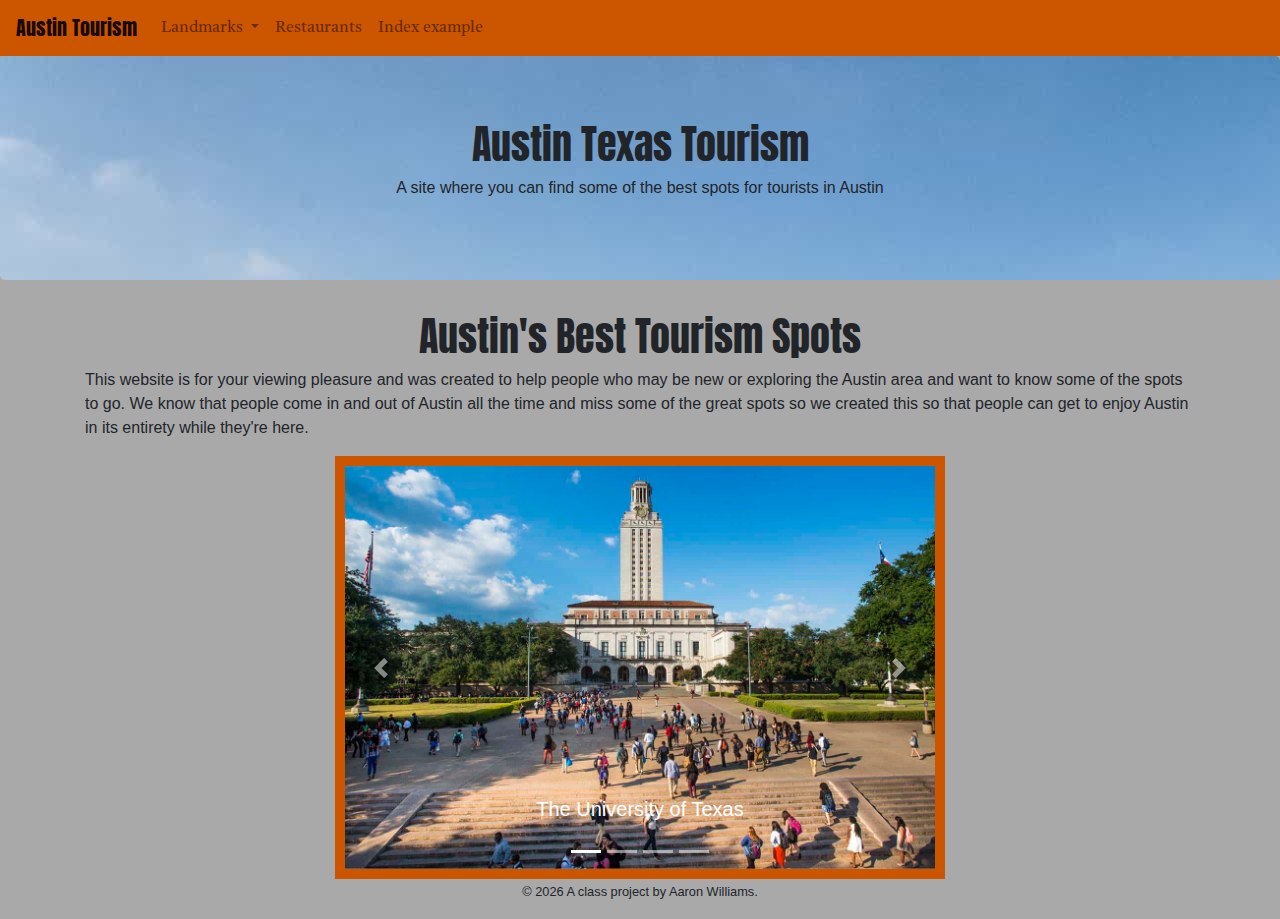
==== commit 5c06f669: "First CSS" ====
--- a/docs/index.html
+++ b/docs/index.html
@@ -8,9 +8,15 @@
     <meta http-equiv="X-UA-Compatible" content="IE=edge"/>
     <meta name="viewport" content="width=device-width, initial-scale=1, maximum-scale=1">
     <link rel="stylesheet" href="css/main.css">
+    <link rel="preconnect" href="https://fonts.gstatic.com">
+    <link href="https://fonts.googleapis.com/css2?family=Anton&display=swap" rel="stylesheet">
   </head>
   <body>
-    <nav class="navbar navbar-expand-lg navbar-dark bg-dark">
+    <head>
+  <link rel="preconnect" href="https://fonts.gstatic.com">
+  <link href="https://fonts.googleapis.com/css2?family=Anton&family=Castoro&display=swap" rel="stylesheet">
+</head>
+<nav class="navbar navbar-expand-lg navbar-light">
   <a class="navbar-brand" href="index.html">Austin Tourism</a>
   <button class="navbar-toggler" type="button" data-toggle="collapse" data-target="#navbarNavDropdown" aria-controls="navbarNavDropdown" aria-expanded="false" aria-label="Toggle navigation">
     <span class="navbar-toggler-icon"></span>
@@ -22,6 +28,14 @@
           Landmarks
         </a>
         <div class="dropdown-menu" aria-labelledby="navbarDropdownMenuLink">
+          
+          <a class="dropdown-item" href="landmarks/university-of-texas.html">The University of Texas</a>
+          
+          <a class="dropdown-item" href="landmarks/texas-state-capitol.html">The Texas State Capitol</a>
+          
+          <a class="dropdown-item" href="landmarks/lady-bird-lake.html">Lady Bird Lake</a>
+          
+          <a class="dropdown-item" href="landmarks/mount-bonnell.html">Mount Bonnell</a>
           
           <a class="dropdown-item" href="landmarks.html">All Landmarks</a>
         </div>
@@ -36,7 +50,7 @@
   </div>
 </nav>
 
-    <div class="jumbotron banner text-center">
+    <div class="jumbotron text-center">
   <h1>Austin Texas Tourism</h1>
   <p>A site where you can find some of the best spots for tourists in Austin</p>
 </div>
@@ -51,39 +65,52 @@
       <p> This website is for your viewing pleasure and was created to help people who may be new or exploring the Austin area and want to know some of the spots to go. We know that people come in and out of Austin all the time and miss some of the great spots so we created this so that people can get to enjoy Austin in its entirety while they're here.</p>
     </div>
   </div>
-  <div class="col-sm-12 col-md-10 offset-md-1">
+  <div class="col-sm-8 col-md-6 offset-md-3">
     <div id="carouselCaptions" class="carousel slide" data-ride="carousel">
-    <ol class="carousel-indicators">
-      <li data-target="#carouselCaptions" data-slide-to="0" class="active"></li>
-      <li data-target="#carouselCaptions" data-slide-to="1"></li>
-      <li data-target="#carouselCaptions" data-slide-to="2"></li>
-      <li data-target="#carouselCaptions" data-slide-to="3"></li>
-    </ol>
+      <ol class="carousel-indicators">
+        <li data-target="#carouselCaptions" data-slide-to="0" class="active"></li>
+        <li data-target="#carouselCaptions" data-slide-to="1"></li>
+        <li data-target="#carouselCaptions" data-slide-to="2"></li>
+        <li data-target="#carouselCaptions" data-slide-to="3"></li>
+      </ol>
     <div class="carousel-inner">
+        
       <div class="carousel-item active">
-          <img src="../img/univ-of-tx.jpg" class="d-block w-100" alt="The University of Texas">
+        <a href="landmarks/university-of-texas.html">
+          <img src="img/univ-of-tx.jpg" class="img-fluid" alt="The University of Texas">
+        </a>
         <div class="carousel-caption d-none d-md-block">
           <h5>The University of Texas</h5>
         </div>
       </div>
-      <div class="carousel-item">
-          <img src="../img/texas-state-capitol.jpg" class="d-block w-100" alt="Texas State Capitol">
+        
+      <div class="carousel-item ">
+        <a href="landmarks/texas-state-capitol.html">
+          <img src="img/texas-state-capitol.jpg" class="img-fluid" alt="The Texas State Capitol">
+        </a>
         <div class="carousel-caption d-none d-md-block">
-          <h5>Texas State Capitol</h5>
+          <h5>The Texas State Capitol</h5>
         </div>
       </div>
-      <div class="carousel-item">
-          <img src="../img/lady-bird-lake.jpg" class="d-block w-100" alt="Lady Bird Lake">
+        
+      <div class="carousel-item ">
+        <a href="landmarks/lady-bird-lake.html">
+          <img src="img/lady-bird-lake.jpg" class="img-fluid" alt="Lady Bird Lake">
+        </a>
         <div class="carousel-caption d-none d-md-block">
           <h5>Lady Bird Lake</h5>
         </div>
       </div>
-      <div class="carousel-item">
-          <img src="../img/mount-bonnell.jpg" class="d-block w-100" alt="Mount Bonnell">
+        
+      <div class="carousel-item ">
+        <a href="landmarks/mount-bonnell.html">
+          <img src="img/mount-bonnell.jpg" class="img-fluid" alt="Mount Bonnell">
+        </a>
         <div class="carousel-caption d-none d-md-block">
           <h5>Mount Bonnell</h5>
         </div>
       </div>
+        
     </div>
       <a class="carousel-control-prev" href="#carouselCaptions" role="button" data-slide="prev">
         <span class="carousel-control-prev-icon" aria-hidden="true"></span>
@@ -101,7 +128,7 @@
     <footer>
 <p id="legal" class="center-block text-center">
   <small>&copy; <span class="copyright-year"></span>
-  A class project by First Last.
+  A class project by Aaron Williams.
 </p>
 </footer>
 
--- a/docs/css/main.css
+++ b/docs/css/main.css
@@ -3,5 +3,5 @@
  * Copyright 2011-2020 The Bootstrap Authors
  * Copyright 2011-2020 Twitter, Inc.
  * Licensed under MIT (https://github.com/twbs/bootstrap/blob/main/LICENSE)
- */:root{--blue:#007bff;--indigo:#6610f2;--purple:#6f42c1;--pink:#e83e8c;--red:#dc3545;--orange:#fd7e14;--yellow:#ffc107;--green:#28a745;--teal:#20c997;--cyan:#17a2b8;--white:#fff;--gray:#6c757d;--gray-dark:#343a40;--primary:#007bff;--secondary:#6c757d;--success:#28a745;--info:#17a2b8;--warning:#ffc107;--danger:#dc3545;--light:#f8f9fa;--dark:#343a40;--breakpoint-xs:0;--breakpoint-sm:576px;--breakpoint-md:768px;--breakpoint-lg:992px;--breakpoint-xl:1200px;--font-family-sans-serif:-apple-system,BlinkMacSystemFont,"Segoe UI",Roboto,"Helvetica Neue",Arial,"Noto Sans",sans-serif,"Apple Color Emoji","Segoe UI Emoji","Segoe UI Symbol","Noto Color Emoji";--font-family-monospace:SFMono-Regular,Menlo,Monaco,Consolas,"Liberation Mono","Courier New",monospace}*,:after,:before{box-sizing:border-box}html{font-family:sans-serif;line-height:1.15;-webkit-text-size-adjust:100%;-webkit-tap-highlight-color:rgba(0,0,0,0)}article,aside,figcaption,figure,footer,header,hgroup,main,nav,section{display:block}body{margin:0;font-family:-apple-system,BlinkMacSystemFont,Segoe UI,Roboto,Helvetica Neue,Arial,Noto Sans,sans-serif,Apple Color Emoji,Segoe UI Emoji,Segoe UI Symbol,Noto Color Emoji;font-size:1rem;font-weight:400;line-height:1.5;color:#212529;text-align:left;background-color:#fff}[tabindex="-1"]:focus:not(:focus-visible){outline:0!important}hr{box-sizing:content-box;height:0;overflow:visible}h1,h2,h3,h4,h5,h6{margin-top:0;margin-bottom:.5rem}p{margin-top:0;margin-bottom:1rem}abbr[data-original-title],abbr[title]{text-decoration:underline;-webkit-text-decoration:underline dotted;-moz-text-decoration:underline dotted;text-decoration:underline dotted;cursor:help;border-bottom:0;-webkit-text-decoration-skip-ink:none;text-decoration-skip-ink:none}address{font-style:normal;line-height:inherit}address,dl,ol,ul{margin-bottom:1rem}dl,ol,ul{margin-top:0}ol ol,ol ul,ul ol,ul ul{margin-bottom:0}dt{font-weight:700}dd{margin-bottom:.5rem;margin-left:0}blockquote{margin:0 0 1rem}b,strong{font-weight:bolder}small{font-size:80%}sub,sup{position:relative;font-size:75%;line-height:0;vertical-align:baseline}sub{bottom:-.25em}sup{top:-.5em}a{color:#007bff;text-decoration:none;background-color:transparent}a:hover{color:#0056b3;text-decoration:underline}a:not([href]):not([class]){color:inherit;text-decoration:none}a:not([href]):not([class]):hover{color:inherit;text-decoration:none}code,kbd,pre,samp{font-family:SFMono-Regular,Menlo,Monaco,Consolas,Liberation Mono,Courier New,monospace;font-size:1em}pre{margin-top:0;margin-bottom:1rem;overflow:auto;-ms-overflow-style:scrollbar}figure{margin:0 0 1rem}img{border-style:none}img,svg{vertical-align:middle}svg{overflow:hidden}table{border-collapse:collapse}caption{padding-top:.75rem;padding-bottom:.75rem;color:#6c757d;text-align:left;caption-side:bottom}th{text-align:inherit}label{display:inline-block;margin-bottom:.5rem}button{border-radius:0}button:focus{outline:1px dotted;outline:5px auto -webkit-focus-ring-color}button,input,optgroup,select,textarea{margin:0;font-family:inherit;font-size:inherit;line-height:inherit}button,input{overflow:visible}button,select{text-transform:none}[role=button]{cursor:pointer}select{word-wrap:normal}[type=button],[type=reset],[type=submit],button{-webkit-appearance:button}[type=button]:not(:disabled),[type=reset]:not(:disabled),[type=submit]:not(:disabled),button:not(:disabled){cursor:pointer}[type=button]::-moz-focus-inner,[type=reset]::-moz-focus-inner,[type=submit]::-moz-focus-inner,button::-moz-focus-inner{padding:0;border-style:none}input[type=checkbox],input[type=radio]{box-sizing:border-box;padding:0}textarea{overflow:auto;resize:vertical}fieldset{min-width:0;padding:0;margin:0;border:0}legend{display:block;width:100%;max-width:100%;padding:0;margin-bottom:.5rem;font-size:1.5rem;line-height:inherit;color:inherit;white-space:normal}progress{vertical-align:baseline}[type=number]::-webkit-inner-spin-button,[type=number]::-webkit-outer-spin-button{height:auto}[type=search]{outline-offset:-2px;-webkit-appearance:none}[type=search]::-webkit-search-decoration{-webkit-appearance:none}::-webkit-file-upload-button{font:inherit;-webkit-appearance:button}output{display:inline-block}summary{display:list-item;cursor:pointer}template{display:none}[hidden]{display:none!important}.h1,.h2,.h3,.h4,.h5,.h6,h1,h2,h3,h4,h5,h6{margin-bottom:.5rem;font-weight:500;line-height:1.2}.h1,h1{font-size:2.5rem}.h2,h2{font-size:2rem}.h3,h3{font-size:1.75rem}.h4,h4{font-size:1.5rem}.h5,h5{font-size:1.25rem}.h6,h6{font-size:1rem}.lead{font-size:1.25rem;font-weight:300}.display-1{font-size:6rem}.display-1,.display-2{font-weight:300;line-height:1.2}.display-2{font-size:5.5rem}.display-3{font-size:4.5rem}.display-3,.display-4{font-weight:300;line-height:1.2}.display-4{font-size:3.5rem}hr{margin-top:1rem;margin-bottom:1rem;border:0;border-top:1px solid rgba(0,0,0,.1)}.small,small{font-size:80%;font-weight:400}.mark,mark{padding:.2em;background-color:#fcf8e3}.list-inline,.list-unstyled{padding-left:0;list-style:none}.list-inline-item{display:inline-block}.list-inline-item:not(:last-child){margin-right:.5rem}.initialism{font-size:90%;text-transform:uppercase}.blockquote{margin-bottom:1rem;font-size:1.25rem}.blockquote-footer{display:block;font-size:80%;color:#6c757d}.blockquote-footer:before{content:"\2014\00A0"}.img-fluid,.img-thumbnail{max-width:100%;height:auto}.img-thumbnail{padding:.25rem;background-color:#fff;border:1px solid #dee2e6;border-radius:.25rem}.figure{display:inline-block}.figure-img{margin-bottom:.5rem;line-height:1}.figure-caption{font-size:90%;color:#6c757d}code{font-size:87.5%;color:#e83e8c;word-wrap:break-word}a>code{color:inherit}kbd{padding:.2rem .4rem;font-size:87.5%;color:#fff;background-color:#212529;border-radius:.2rem}kbd kbd{padding:0;font-size:100%;font-weight:700}pre{display:block;font-size:87.5%;color:#212529}pre code{font-size:inherit;color:inherit;word-break:normal}.pre-scrollable{max-height:340px;overflow-y:scroll}.container,.container-fluid,.container-lg,.container-md,.container-sm,.container-xl{width:100%;padding-right:15px;padding-left:15px;margin-right:auto;margin-left:auto}@media (min-width:576px){.container,.container-sm{max-width:540px}}@media (min-width:768px){.container,.container-md,.container-sm{max-width:720px}}@media (min-width:992px){.container,.container-lg,.container-md,.container-sm{max-width:960px}}@media (min-width:1200px){.container,.container-lg,.container-md,.container-sm,.container-xl{max-width:1140px}}.row{display:-webkit-flex;display:-ms-flexbox;display:flex;-webkit-flex-wrap:wrap;-ms-flex-wrap:wrap;flex-wrap:wrap;margin-right:-15px;margin-left:-15px}.no-gutters{margin-right:0;margin-left:0}.no-gutters>.col,.no-gutters>[class*=col-]{padding-right:0;padding-left:0}.col,.col-1,.col-2,.col-3,.col-4,.col-5,.col-6,.col-7,.col-8,.col-9,.col-10,.col-11,.col-12,.col-auto,.col-lg,.col-lg-1,.col-lg-2,.col-lg-3,.col-lg-4,.col-lg-5,.col-lg-6,.col-lg-7,.col-lg-8,.col-lg-9,.col-lg-10,.col-lg-11,.col-lg-12,.col-lg-auto,.col-md,.col-md-1,.col-md-2,.col-md-3,.col-md-4,.col-md-5,.col-md-6,.col-md-7,.col-md-8,.col-md-9,.col-md-10,.col-md-11,.col-md-12,.col-md-auto,.col-sm,.col-sm-1,.col-sm-2,.col-sm-3,.col-sm-4,.col-sm-5,.col-sm-6,.col-sm-7,.col-sm-8,.col-sm-9,.col-sm-10,.col-sm-11,.col-sm-12,.col-sm-auto,.col-xl,.col-xl-1,.col-xl-2,.col-xl-3,.col-xl-4,.col-xl-5,.col-xl-6,.col-xl-7,.col-xl-8,.col-xl-9,.col-xl-10,.col-xl-11,.col-xl-12,.col-xl-auto{position:relative;width:100%;padding-right:15px;padding-left:15px}.col{-webkit-flex-basis:0;-ms-flex-preferred-size:0;flex-basis:0;-webkit-flex-grow:1;-ms-flex-positive:1;flex-grow:1;max-width:100%}.row-cols-1>*{-webkit-flex:0 0 100%;-ms-flex:0 0 100%;flex:0 0 100%;max-width:100%}.row-cols-2>*{-webkit-flex:0 0 50%;-ms-flex:0 0 50%;flex:0 0 50%;max-width:50%}.row-cols-3>*{-webkit-flex:0 0 33.33333%;-ms-flex:0 0 33.33333%;flex:0 0 33.33333%;max-width:33.33333%}.row-cols-4>*{-webkit-flex:0 0 25%;-ms-flex:0 0 25%;flex:0 0 25%;max-width:25%}.row-cols-5>*{-webkit-flex:0 0 20%;-ms-flex:0 0 20%;flex:0 0 20%;max-width:20%}.row-cols-6>*{-webkit-flex:0 0 16.66667%;-ms-flex:0 0 16.66667%;flex:0 0 16.66667%;max-width:16.66667%}.col-auto{-webkit-flex:0 0 auto;-ms-flex:0 0 auto;flex:0 0 auto;width:auto;max-width:100%}.col-1{-webkit-flex:0 0 8.33333%;-ms-flex:0 0 8.33333%;flex:0 0 8.33333%;max-width:8.33333%}.col-2{-webkit-flex:0 0 16.66667%;-ms-flex:0 0 16.66667%;flex:0 0 16.66667%;max-width:16.66667%}.col-3{-webkit-flex:0 0 25%;-ms-flex:0 0 25%;flex:0 0 25%;max-width:25%}.col-4{-webkit-flex:0 0 33.33333%;-ms-flex:0 0 33.33333%;flex:0 0 33.33333%;max-width:33.33333%}.col-5{-webkit-flex:0 0 41.66667%;-ms-flex:0 0 41.66667%;flex:0 0 41.66667%;max-width:41.66667%}.col-6{-webkit-flex:0 0 50%;-ms-flex:0 0 50%;flex:0 0 50%;max-width:50%}.col-7{-webkit-flex:0 0 58.33333%;-ms-flex:0 0 58.33333%;flex:0 0 58.33333%;max-width:58.33333%}.col-8{-webkit-flex:0 0 66.66667%;-ms-flex:0 0 66.66667%;flex:0 0 66.66667%;max-width:66.66667%}.col-9{-webkit-flex:0 0 75%;-ms-flex:0 0 75%;flex:0 0 75%;max-width:75%}.col-10{-webkit-flex:0 0 83.33333%;-ms-flex:0 0 83.33333%;flex:0 0 83.33333%;max-width:83.33333%}.col-11{-webkit-flex:0 0 91.66667%;-ms-flex:0 0 91.66667%;flex:0 0 91.66667%;max-width:91.66667%}.col-12{-webkit-flex:0 0 100%;-ms-flex:0 0 100%;flex:0 0 100%;max-width:100%}.order-first{-webkit-order:-1;-ms-flex-order:-1;order:-1}.order-last{-webkit-order:13;-ms-flex-order:13;order:13}.order-0{-webkit-order:0;-ms-flex-order:0;order:0}.order-1{-webkit-order:1;-ms-flex-order:1;order:1}.order-2{-webkit-order:2;-ms-flex-order:2;order:2}.order-3{-webkit-order:3;-ms-flex-order:3;order:3}.order-4{-webkit-order:4;-ms-flex-order:4;order:4}.order-5{-webkit-order:5;-ms-flex-order:5;order:5}.order-6{-webkit-order:6;-ms-flex-order:6;order:6}.order-7{-webkit-order:7;-ms-flex-order:7;order:7}.order-8{-webkit-order:8;-ms-flex-order:8;order:8}.order-9{-webkit-order:9;-ms-flex-order:9;order:9}.order-10{-webkit-order:10;-ms-flex-order:10;order:10}.order-11{-webkit-order:11;-ms-flex-order:11;order:11}.order-12{-webkit-order:12;-ms-flex-order:12;order:12}.offset-1{margin-left:8.33333%}.offset-2{margin-left:16.66667%}.offset-3{margin-left:25%}.offset-4{margin-left:33.33333%}.offset-5{margin-left:41.66667%}.offset-6{margin-left:50%}.offset-7{margin-left:58.33333%}.offset-8{margin-left:66.66667%}.offset-9{margin-left:75%}.offset-10{margin-left:83.33333%}.offset-11{margin-left:91.66667%}@media (min-width:576px){.col-sm{-webkit-flex-basis:0;-ms-flex-preferred-size:0;flex-basis:0;-webkit-flex-grow:1;-ms-flex-positive:1;flex-grow:1;max-width:100%}.row-cols-sm-1>*{-webkit-flex:0 0 100%;-ms-flex:0 0 100%;flex:0 0 100%;max-width:100%}.row-cols-sm-2>*{-webkit-flex:0 0 50%;-ms-flex:0 0 50%;flex:0 0 50%;max-width:50%}.row-cols-sm-3>*{-webkit-flex:0 0 33.33333%;-ms-flex:0 0 33.33333%;flex:0 0 33.33333%;max-width:33.33333%}.row-cols-sm-4>*{-webkit-flex:0 0 25%;-ms-flex:0 0 25%;flex:0 0 25%;max-width:25%}.row-cols-sm-5>*{-webkit-flex:0 0 20%;-ms-flex:0 0 20%;flex:0 0 20%;max-width:20%}.row-cols-sm-6>*{-webkit-flex:0 0 16.66667%;-ms-flex:0 0 16.66667%;flex:0 0 16.66667%;max-width:16.66667%}.col-sm-auto{-webkit-flex:0 0 auto;-ms-flex:0 0 auto;flex:0 0 auto;width:auto;max-width:100%}.col-sm-1{-webkit-flex:0 0 8.33333%;-ms-flex:0 0 8.33333%;flex:0 0 8.33333%;max-width:8.33333%}.col-sm-2{-webkit-flex:0 0 16.66667%;-ms-flex:0 0 16.66667%;flex:0 0 16.66667%;max-width:16.66667%}.col-sm-3{-webkit-flex:0 0 25%;-ms-flex:0 0 25%;flex:0 0 25%;max-width:25%}.col-sm-4{-webkit-flex:0 0 33.33333%;-ms-flex:0 0 33.33333%;flex:0 0 33.33333%;max-width:33.33333%}.col-sm-5{-webkit-flex:0 0 41.66667%;-ms-flex:0 0 41.66667%;flex:0 0 41.66667%;max-width:41.66667%}.col-sm-6{-webkit-flex:0 0 50%;-ms-flex:0 0 50%;flex:0 0 50%;max-width:50%}.col-sm-7{-webkit-flex:0 0 58.33333%;-ms-flex:0 0 58.33333%;flex:0 0 58.33333%;max-width:58.33333%}.col-sm-8{-webkit-flex:0 0 66.66667%;-ms-flex:0 0 66.66667%;flex:0 0 66.66667%;max-width:66.66667%}.col-sm-9{-webkit-flex:0 0 75%;-ms-flex:0 0 75%;flex:0 0 75%;max-width:75%}.col-sm-10{-webkit-flex:0 0 83.33333%;-ms-flex:0 0 83.33333%;flex:0 0 83.33333%;max-width:83.33333%}.col-sm-11{-webkit-flex:0 0 91.66667%;-ms-flex:0 0 91.66667%;flex:0 0 91.66667%;max-width:91.66667%}.col-sm-12{-webkit-flex:0 0 100%;-ms-flex:0 0 100%;flex:0 0 100%;max-width:100%}.order-sm-first{-webkit-order:-1;-ms-flex-order:-1;order:-1}.order-sm-last{-webkit-order:13;-ms-flex-order:13;order:13}.order-sm-0{-webkit-order:0;-ms-flex-order:0;order:0}.order-sm-1{-webkit-order:1;-ms-flex-order:1;order:1}.order-sm-2{-webkit-order:2;-ms-flex-order:2;order:2}.order-sm-3{-webkit-order:3;-ms-flex-order:3;order:3}.order-sm-4{-webkit-order:4;-ms-flex-order:4;order:4}.order-sm-5{-webkit-order:5;-ms-flex-order:5;order:5}.order-sm-6{-webkit-order:6;-ms-flex-order:6;order:6}.order-sm-7{-webkit-order:7;-ms-flex-order:7;order:7}.order-sm-8{-webkit-order:8;-ms-flex-order:8;order:8}.order-sm-9{-webkit-order:9;-ms-flex-order:9;order:9}.order-sm-10{-webkit-order:10;-ms-flex-order:10;order:10}.order-sm-11{-webkit-order:11;-ms-flex-order:11;order:11}.order-sm-12{-webkit-order:12;-ms-flex-order:12;order:12}.offset-sm-0{margin-left:0}.offset-sm-1{margin-left:8.33333%}.offset-sm-2{margin-left:16.66667%}.offset-sm-3{margin-left:25%}.offset-sm-4{margin-left:33.33333%}.offset-sm-5{margin-left:41.66667%}.offset-sm-6{margin-left:50%}.offset-sm-7{margin-left:58.33333%}.offset-sm-8{margin-left:66.66667%}.offset-sm-9{margin-left:75%}.offset-sm-10{margin-left:83.33333%}.offset-sm-11{margin-left:91.66667%}}@media (min-width:768px){.col-md{-webkit-flex-basis:0;-ms-flex-preferred-size:0;flex-basis:0;-webkit-flex-grow:1;-ms-flex-positive:1;flex-grow:1;max-width:100%}.row-cols-md-1>*{-webkit-flex:0 0 100%;-ms-flex:0 0 100%;flex:0 0 100%;max-width:100%}.row-cols-md-2>*{-webkit-flex:0 0 50%;-ms-flex:0 0 50%;flex:0 0 50%;max-width:50%}.row-cols-md-3>*{-webkit-flex:0 0 33.33333%;-ms-flex:0 0 33.33333%;flex:0 0 33.33333%;max-width:33.33333%}.row-cols-md-4>*{-webkit-flex:0 0 25%;-ms-flex:0 0 25%;flex:0 0 25%;max-width:25%}.row-cols-md-5>*{-webkit-flex:0 0 20%;-ms-flex:0 0 20%;flex:0 0 20%;max-width:20%}.row-cols-md-6>*{-webkit-flex:0 0 16.66667%;-ms-flex:0 0 16.66667%;flex:0 0 16.66667%;max-width:16.66667%}.col-md-auto{-webkit-flex:0 0 auto;-ms-flex:0 0 auto;flex:0 0 auto;width:auto;max-width:100%}.col-md-1{-webkit-flex:0 0 8.33333%;-ms-flex:0 0 8.33333%;flex:0 0 8.33333%;max-width:8.33333%}.col-md-2{-webkit-flex:0 0 16.66667%;-ms-flex:0 0 16.66667%;flex:0 0 16.66667%;max-width:16.66667%}.col-md-3{-webkit-flex:0 0 25%;-ms-flex:0 0 25%;flex:0 0 25%;max-width:25%}.col-md-4{-webkit-flex:0 0 33.33333%;-ms-flex:0 0 33.33333%;flex:0 0 33.33333%;max-width:33.33333%}.col-md-5{-webkit-flex:0 0 41.66667%;-ms-flex:0 0 41.66667%;flex:0 0 41.66667%;max-width:41.66667%}.col-md-6{-webkit-flex:0 0 50%;-ms-flex:0 0 50%;flex:0 0 50%;max-width:50%}.col-md-7{-webkit-flex:0 0 58.33333%;-ms-flex:0 0 58.33333%;flex:0 0 58.33333%;max-width:58.33333%}.col-md-8{-webkit-flex:0 0 66.66667%;-ms-flex:0 0 66.66667%;flex:0 0 66.66667%;max-width:66.66667%}.col-md-9{-webkit-flex:0 0 75%;-ms-flex:0 0 75%;flex:0 0 75%;max-width:75%}.col-md-10{-webkit-flex:0 0 83.33333%;-ms-flex:0 0 83.33333%;flex:0 0 83.33333%;max-width:83.33333%}.col-md-11{-webkit-flex:0 0 91.66667%;-ms-flex:0 0 91.66667%;flex:0 0 91.66667%;max-width:91.66667%}.col-md-12{-webkit-flex:0 0 100%;-ms-flex:0 0 100%;flex:0 0 100%;max-width:100%}.order-md-first{-webkit-order:-1;-ms-flex-order:-1;order:-1}.order-md-last{-webkit-order:13;-ms-flex-order:13;order:13}.order-md-0{-webkit-order:0;-ms-flex-order:0;order:0}.order-md-1{-webkit-order:1;-ms-flex-order:1;order:1}.order-md-2{-webkit-order:2;-ms-flex-order:2;order:2}.order-md-3{-webkit-order:3;-ms-flex-order:3;order:3}.order-md-4{-webkit-order:4;-ms-flex-order:4;order:4}.order-md-5{-webkit-order:5;-ms-flex-order:5;order:5}.order-md-6{-webkit-order:6;-ms-flex-order:6;order:6}.order-md-7{-webkit-order:7;-ms-flex-order:7;order:7}.order-md-8{-webkit-order:8;-ms-flex-order:8;order:8}.order-md-9{-webkit-order:9;-ms-flex-order:9;order:9}.order-md-10{-webkit-order:10;-ms-flex-order:10;order:10}.order-md-11{-webkit-order:11;-ms-flex-order:11;order:11}.order-md-12{-webkit-order:12;-ms-flex-order:12;order:12}.offset-md-0{margin-left:0}.offset-md-1{margin-left:8.33333%}.offset-md-2{margin-left:16.66667%}.offset-md-3{margin-left:25%}.offset-md-4{margin-left:33.33333%}.offset-md-5{margin-left:41.66667%}.offset-md-6{margin-left:50%}.offset-md-7{margin-left:58.33333%}.offset-md-8{margin-left:66.66667%}.offset-md-9{margin-left:75%}.offset-md-10{margin-left:83.33333%}.offset-md-11{margin-left:91.66667%}}@media (min-width:992px){.col-lg{-webkit-flex-basis:0;-ms-flex-preferred-size:0;flex-basis:0;-webkit-flex-grow:1;-ms-flex-positive:1;flex-grow:1;max-width:100%}.row-cols-lg-1>*{-webkit-flex:0 0 100%;-ms-flex:0 0 100%;flex:0 0 100%;max-width:100%}.row-cols-lg-2>*{-webkit-flex:0 0 50%;-ms-flex:0 0 50%;flex:0 0 50%;max-width:50%}.row-cols-lg-3>*{-webkit-flex:0 0 33.33333%;-ms-flex:0 0 33.33333%;flex:0 0 33.33333%;max-width:33.33333%}.row-cols-lg-4>*{-webkit-flex:0 0 25%;-ms-flex:0 0 25%;flex:0 0 25%;max-width:25%}.row-cols-lg-5>*{-webkit-flex:0 0 20%;-ms-flex:0 0 20%;flex:0 0 20%;max-width:20%}.row-cols-lg-6>*{-webkit-flex:0 0 16.66667%;-ms-flex:0 0 16.66667%;flex:0 0 16.66667%;max-width:16.66667%}.col-lg-auto{-webkit-flex:0 0 auto;-ms-flex:0 0 auto;flex:0 0 auto;width:auto;max-width:100%}.col-lg-1{-webkit-flex:0 0 8.33333%;-ms-flex:0 0 8.33333%;flex:0 0 8.33333%;max-width:8.33333%}.col-lg-2{-webkit-flex:0 0 16.66667%;-ms-flex:0 0 16.66667%;flex:0 0 16.66667%;max-width:16.66667%}.col-lg-3{-webkit-flex:0 0 25%;-ms-flex:0 0 25%;flex:0 0 25%;max-width:25%}.col-lg-4{-webkit-flex:0 0 33.33333%;-ms-flex:0 0 33.33333%;flex:0 0 33.33333%;max-width:33.33333%}.col-lg-5{-webkit-flex:0 0 41.66667%;-ms-flex:0 0 41.66667%;flex:0 0 41.66667%;max-width:41.66667%}.col-lg-6{-webkit-flex:0 0 50%;-ms-flex:0 0 50%;flex:0 0 50%;max-width:50%}.col-lg-7{-webkit-flex:0 0 58.33333%;-ms-flex:0 0 58.33333%;flex:0 0 58.33333%;max-width:58.33333%}.col-lg-8{-webkit-flex:0 0 66.66667%;-ms-flex:0 0 66.66667%;flex:0 0 66.66667%;max-width:66.66667%}.col-lg-9{-webkit-flex:0 0 75%;-ms-flex:0 0 75%;flex:0 0 75%;max-width:75%}.col-lg-10{-webkit-flex:0 0 83.33333%;-ms-flex:0 0 83.33333%;flex:0 0 83.33333%;max-width:83.33333%}.col-lg-11{-webkit-flex:0 0 91.66667%;-ms-flex:0 0 91.66667%;flex:0 0 91.66667%;max-width:91.66667%}.col-lg-12{-webkit-flex:0 0 100%;-ms-flex:0 0 100%;flex:0 0 100%;max-width:100%}.order-lg-first{-webkit-order:-1;-ms-flex-order:-1;order:-1}.order-lg-last{-webkit-order:13;-ms-flex-order:13;order:13}.order-lg-0{-webkit-order:0;-ms-flex-order:0;order:0}.order-lg-1{-webkit-order:1;-ms-flex-order:1;order:1}.order-lg-2{-webkit-order:2;-ms-flex-order:2;order:2}.order-lg-3{-webkit-order:3;-ms-flex-order:3;order:3}.order-lg-4{-webkit-order:4;-ms-flex-order:4;order:4}.order-lg-5{-webkit-order:5;-ms-flex-order:5;order:5}.order-lg-6{-webkit-order:6;-ms-flex-order:6;order:6}.order-lg-7{-webkit-order:7;-ms-flex-order:7;order:7}.order-lg-8{-webkit-order:8;-ms-flex-order:8;order:8}.order-lg-9{-webkit-order:9;-ms-flex-order:9;order:9}.order-lg-10{-webkit-order:10;-ms-flex-order:10;order:10}.order-lg-11{-webkit-order:11;-ms-flex-order:11;order:11}.order-lg-12{-webkit-order:12;-ms-flex-order:12;order:12}.offset-lg-0{margin-left:0}.offset-lg-1{margin-left:8.33333%}.offset-lg-2{margin-left:16.66667%}.offset-lg-3{margin-left:25%}.offset-lg-4{margin-left:33.33333%}.offset-lg-5{margin-left:41.66667%}.offset-lg-6{margin-left:50%}.offset-lg-7{margin-left:58.33333%}.offset-lg-8{margin-left:66.66667%}.offset-lg-9{margin-left:75%}.offset-lg-10{margin-left:83.33333%}.offset-lg-11{margin-left:91.66667%}}@media (min-width:1200px){.col-xl{-webkit-flex-basis:0;-ms-flex-preferred-size:0;flex-basis:0;-webkit-flex-grow:1;-ms-flex-positive:1;flex-grow:1;max-width:100%}.row-cols-xl-1>*{-webkit-flex:0 0 100%;-ms-flex:0 0 100%;flex:0 0 100%;max-width:100%}.row-cols-xl-2>*{-webkit-flex:0 0 50%;-ms-flex:0 0 50%;flex:0 0 50%;max-width:50%}.row-cols-xl-3>*{-webkit-flex:0 0 33.33333%;-ms-flex:0 0 33.33333%;flex:0 0 33.33333%;max-width:33.33333%}.row-cols-xl-4>*{-webkit-flex:0 0 25%;-ms-flex:0 0 25%;flex:0 0 25%;max-width:25%}.row-cols-xl-5>*{-webkit-flex:0 0 20%;-ms-flex:0 0 20%;flex:0 0 20%;max-width:20%}.row-cols-xl-6>*{-webkit-flex:0 0 16.66667%;-ms-flex:0 0 16.66667%;flex:0 0 16.66667%;max-width:16.66667%}.col-xl-auto{-webkit-flex:0 0 auto;-ms-flex:0 0 auto;flex:0 0 auto;width:auto;max-width:100%}.col-xl-1{-webkit-flex:0 0 8.33333%;-ms-flex:0 0 8.33333%;flex:0 0 8.33333%;max-width:8.33333%}.col-xl-2{-webkit-flex:0 0 16.66667%;-ms-flex:0 0 16.66667%;flex:0 0 16.66667%;max-width:16.66667%}.col-xl-3{-webkit-flex:0 0 25%;-ms-flex:0 0 25%;flex:0 0 25%;max-width:25%}.col-xl-4{-webkit-flex:0 0 33.33333%;-ms-flex:0 0 33.33333%;flex:0 0 33.33333%;max-width:33.33333%}.col-xl-5{-webkit-flex:0 0 41.66667%;-ms-flex:0 0 41.66667%;flex:0 0 41.66667%;max-width:41.66667%}.col-xl-6{-webkit-flex:0 0 50%;-ms-flex:0 0 50%;flex:0 0 50%;max-width:50%}.col-xl-7{-webkit-flex:0 0 58.33333%;-ms-flex:0 0 58.33333%;flex:0 0 58.33333%;max-width:58.33333%}.col-xl-8{-webkit-flex:0 0 66.66667%;-ms-flex:0 0 66.66667%;flex:0 0 66.66667%;max-width:66.66667%}.col-xl-9{-webkit-flex:0 0 75%;-ms-flex:0 0 75%;flex:0 0 75%;max-width:75%}.col-xl-10{-webkit-flex:0 0 83.33333%;-ms-flex:0 0 83.33333%;flex:0 0 83.33333%;max-width:83.33333%}.col-xl-11{-webkit-flex:0 0 91.66667%;-ms-flex:0 0 91.66667%;flex:0 0 91.66667%;max-width:91.66667%}.col-xl-12{-webkit-flex:0 0 100%;-ms-flex:0 0 100%;flex:0 0 100%;max-width:100%}.order-xl-first{-webkit-order:-1;-ms-flex-order:-1;order:-1}.order-xl-last{-webkit-order:13;-ms-flex-order:13;order:13}.order-xl-0{-webkit-order:0;-ms-flex-order:0;order:0}.order-xl-1{-webkit-order:1;-ms-flex-order:1;order:1}.order-xl-2{-webkit-order:2;-ms-flex-order:2;order:2}.order-xl-3{-webkit-order:3;-ms-flex-order:3;order:3}.order-xl-4{-webkit-order:4;-ms-flex-order:4;order:4}.order-xl-5{-webkit-order:5;-ms-flex-order:5;order:5}.order-xl-6{-webkit-order:6;-ms-flex-order:6;order:6}.order-xl-7{-webkit-order:7;-ms-flex-order:7;order:7}.order-xl-8{-webkit-order:8;-ms-flex-order:8;order:8}.order-xl-9{-webkit-order:9;-ms-flex-order:9;order:9}.order-xl-10{-webkit-order:10;-ms-flex-order:10;order:10}.order-xl-11{-webkit-order:11;-ms-flex-order:11;order:11}.order-xl-12{-webkit-order:12;-ms-flex-order:12;order:12}.offset-xl-0{margin-left:0}.offset-xl-1{margin-left:8.33333%}.offset-xl-2{margin-left:16.66667%}.offset-xl-3{margin-left:25%}.offset-xl-4{margin-left:33.33333%}.offset-xl-5{margin-left:41.66667%}.offset-xl-6{margin-left:50%}.offset-xl-7{margin-left:58.33333%}.offset-xl-8{margin-left:66.66667%}.offset-xl-9{margin-left:75%}.offset-xl-10{margin-left:83.33333%}.offset-xl-11{margin-left:91.66667%}}.table{width:100%;margin-bottom:1rem;color:#212529}.table td,.table th{padding:.75rem;vertical-align:top;border-top:1px solid #dee2e6}.table thead th{vertical-align:bottom;border-bottom:2px solid #dee2e6}.table tbody+tbody{border-top:2px solid #dee2e6}.table-sm td,.table-sm th{padding:.3rem}.table-bordered,.table-bordered td,.table-bordered th{border:1px solid #dee2e6}.table-bordered thead td,.table-bordered thead th{border-bottom-width:2px}.table-borderless tbody+tbody,.table-borderless td,.table-borderless th,.table-borderless thead th{border:0}.table-striped tbody tr:nth-of-type(odd){background-color:rgba(0,0,0,.05)}.table-hover tbody tr:hover{color:#212529;background-color:rgba(0,0,0,.075)}.table-primary,.table-primary>td,.table-primary>th{background-color:#b8daff}.table-primary tbody+tbody,.table-primary td,.table-primary th,.table-primary thead th{border-color:#7abaff}.table-hover .table-primary:hover{background-color:#9fcdff}.table-hover .table-primary:hover>td,.table-hover .table-primary:hover>th{background-color:#9fcdff}.table-secondary,.table-secondary>td,.table-secondary>th{background-color:#d6d8db}.table-secondary tbody+tbody,.table-secondary td,.table-secondary th,.table-secondary thead th{border-color:#b3b7bb}.table-hover .table-secondary:hover{background-color:#c8cbcf}.table-hover .table-secondary:hover>td,.table-hover .table-secondary:hover>th{background-color:#c8cbcf}.table-success,.table-success>td,.table-success>th{background-color:#c3e6cb}.table-success tbody+tbody,.table-success td,.table-success th,.table-success thead th{border-color:#8fd19e}.table-hover .table-success:hover{background-color:#b1dfbb}.table-hover .table-success:hover>td,.table-hover .table-success:hover>th{background-color:#b1dfbb}.table-info,.table-info>td,.table-info>th{background-color:#bee5eb}.table-info tbody+tbody,.table-info td,.table-info th,.table-info thead th{border-color:#86cfda}.table-hover .table-info:hover{background-color:#abdde5}.table-hover .table-info:hover>td,.table-hover .table-info:hover>th{background-color:#abdde5}.table-warning,.table-warning>td,.table-warning>th{background-color:#ffeeba}.table-warning tbody+tbody,.table-warning td,.table-warning th,.table-warning thead th{border-color:#ffdf7e}.table-hover .table-warning:hover{background-color:#ffe8a1}.table-hover .table-warning:hover>td,.table-hover .table-warning:hover>th{background-color:#ffe8a1}.table-danger,.table-danger>td,.table-danger>th{background-color:#f5c6cb}.table-danger tbody+tbody,.table-danger td,.table-danger th,.table-danger thead th{border-color:#ed969e}.table-hover .table-danger:hover{background-color:#f1b0b7}.table-hover .table-danger:hover>td,.table-hover .table-danger:hover>th{background-color:#f1b0b7}.table-light,.table-light>td,.table-light>th{background-color:#fdfdfe}.table-light tbody+tbody,.table-light td,.table-light th,.table-light thead th{border-color:#fbfcfc}.table-hover .table-light:hover{background-color:#ececf6}.table-hover .table-light:hover>td,.table-hover .table-light:hover>th{background-color:#ececf6}.table-dark,.table-dark>td,.table-dark>th{background-color:#c6c8ca}.table-dark tbody+tbody,.table-dark td,.table-dark th,.table-dark thead th{border-color:#95999c}.table-hover .table-dark:hover{background-color:#b9bbbe}.table-hover .table-dark:hover>td,.table-hover .table-dark:hover>th{background-color:#b9bbbe}.table-active,.table-active>td,.table-active>th{background-color:rgba(0,0,0,.075)}.table-hover .table-active:hover{background-color:rgba(0,0,0,.075)}.table-hover .table-active:hover>td,.table-hover .table-active:hover>th{background-color:rgba(0,0,0,.075)}.table .thead-dark th{color:#fff;background-color:#343a40;border-color:#454d55}.table .thead-light th{color:#495057;background-color:#e9ecef;border-color:#dee2e6}.table-dark{color:#fff;background-color:#343a40}.table-dark td,.table-dark th,.table-dark thead th{border-color:#454d55}.table-dark.table-bordered{border:0}.table-dark.table-striped tbody tr:nth-of-type(odd){background-color:hsla(0,0%,100%,.05)}.table-dark.table-hover tbody tr:hover{color:#fff;background-color:hsla(0,0%,100%,.075)}@media (max-width:575.98px){.table-responsive-sm{display:block;width:100%;overflow-x:auto;-webkit-overflow-scrolling:touch}.table-responsive-sm>.table-bordered{border:0}}@media (max-width:767.98px){.table-responsive-md{display:block;width:100%;overflow-x:auto;-webkit-overflow-scrolling:touch}.table-responsive-md>.table-bordered{border:0}}@media (max-width:991.98px){.table-responsive-lg{display:block;width:100%;overflow-x:auto;-webkit-overflow-scrolling:touch}.table-responsive-lg>.table-bordered{border:0}}@media (max-width:1199.98px){.table-responsive-xl{display:block;width:100%;overflow-x:auto;-webkit-overflow-scrolling:touch}.table-responsive-xl>.table-bordered{border:0}}.table-responsive{display:block;width:100%;overflow-x:auto;-webkit-overflow-scrolling:touch}.table-responsive>.table-bordered{border:0}.form-control{display:block;width:100%;height:calc(1.5em + .75rem + 2px);padding:.375rem .75rem;font-size:1rem;font-weight:400;line-height:1.5;color:#495057;background-color:#fff;background-clip:padding-box;border:1px solid #ced4da;border-radius:.25rem;transition:border-color .15s ease-in-out,box-shadow .15s ease-in-out}@media (prefers-reduced-motion:reduce){.form-control{transition:none}}.form-control::-ms-expand{background-color:transparent;border:0}.form-control:-moz-focusring{color:transparent;text-shadow:0 0 0 #495057}.form-control:focus{color:#495057;background-color:#fff;border-color:#80bdff;outline:0;box-shadow:0 0 0 .2rem rgba(0,123,255,.25)}.form-control::-webkit-input-placeholder{color:#6c757d;opacity:1}.form-control::-moz-placeholder{color:#6c757d;opacity:1}.form-control:-ms-input-placeholder{color:#6c757d;opacity:1}.form-control::-ms-input-placeholder{color:#6c757d;opacity:1}.form-control::placeholder{color:#6c757d;opacity:1}.form-control:disabled,.form-control[readonly]{background-color:#e9ecef;opacity:1}input[type=date].form-control,input[type=datetime-local].form-control,input[type=month].form-control,input[type=time].form-control{-webkit-appearance:none;-moz-appearance:none;appearance:none}select.form-control:focus::-ms-value{color:#495057;background-color:#fff}.form-control-file,.form-control-range{display:block;width:100%}.col-form-label{padding-top:calc(.375rem + 1px);padding-bottom:calc(.375rem + 1px);margin-bottom:0;font-size:inherit;line-height:1.5}.col-form-label-lg{padding-top:calc(.5rem + 1px);padding-bottom:calc(.5rem + 1px);font-size:1.25rem;line-height:1.5}.col-form-label-sm{padding-top:calc(.25rem + 1px);padding-bottom:calc(.25rem + 1px);font-size:.875rem;line-height:1.5}.form-control-plaintext{display:block;width:100%;padding:.375rem 0;margin-bottom:0;font-size:1rem;line-height:1.5;color:#212529;background-color:transparent;border:solid transparent;border-width:1px 0}.form-control-plaintext.form-control-lg,.form-control-plaintext.form-control-sm{padding-right:0;padding-left:0}.form-control-sm{height:calc(1.5em + .5rem + 2px);padding:.25rem .5rem;font-size:.875rem;line-height:1.5;border-radius:.2rem}.form-control-lg{height:calc(1.5em + 1rem + 2px);padding:.5rem 1rem;font-size:1.25rem;line-height:1.5;border-radius:.3rem}select.form-control[multiple],select.form-control[size]{height:auto}textarea.form-control{height:auto}.form-group{margin-bottom:1rem}.form-text{display:block;margin-top:.25rem}.form-row{display:-webkit-flex;display:-ms-flexbox;display:flex;-webkit-flex-wrap:wrap;-ms-flex-wrap:wrap;flex-wrap:wrap;margin-right:-5px;margin-left:-5px}.form-row>.col,.form-row>[class*=col-]{padding-right:5px;padding-left:5px}.form-check{position:relative;display:block;padding-left:1.25rem}.form-check-input{position:absolute;margin-top:.3rem;margin-left:-1.25rem}.form-check-input:disabled~.form-check-label,.form-check-input[disabled]~.form-check-label{color:#6c757d}.form-check-label{margin-bottom:0}.form-check-inline{display:-webkit-inline-flex;display:-ms-inline-flexbox;display:inline-flex;-webkit-align-items:center;-ms-flex-align:center;align-items:center;padding-left:0;margin-right:.75rem}.form-check-inline .form-check-input{position:static;margin-top:0;margin-right:.3125rem;margin-left:0}.valid-feedback{display:none;width:100%;margin-top:.25rem;font-size:80%;color:#28a745}.valid-tooltip{position:absolute;top:100%;left:0;z-index:5;display:none;max-width:100%;padding:.25rem .5rem;margin-top:.1rem;font-size:.875rem;line-height:1.5;color:#fff;background-color:rgba(40,167,69,.9);border-radius:.25rem}.is-valid~.valid-feedback,.is-valid~.valid-tooltip,.was-validated :valid~.valid-feedback,.was-validated :valid~.valid-tooltip{display:block}.form-control.is-valid,.was-validated .form-control:valid{border-color:#28a745;padding-right:calc(1.5em + .75rem);background-image:url("data:image/svg+xml;charset=utf-8,%3Csvg xmlns='http://www.w3.org/2000/svg' width='8' height='8'%3E%3Cpath fill='%2328a745' d='M2.3 6.73L.6 4.53c-.4-1.04.46-1.4 1.1-.8l1.1 1.4 3.4-3.8c.6-.63 1.6-.27 1.2.7l-4 4.6c-.43.5-.8.4-1.1.1z'/%3E%3C/svg%3E");background-repeat:no-repeat;background-position:right calc(.375em + .1875rem) center;background-size:calc(.75em + .375rem) calc(.75em + .375rem)}.form-control.is-valid:focus,.was-validated .form-control:valid:focus{border-color:#28a745;box-shadow:0 0 0 .2rem rgba(40,167,69,.25)}.was-validated textarea.form-control:valid,textarea.form-control.is-valid{padding-right:calc(1.5em + .75rem);background-position:top calc(.375em + .1875rem) right calc(.375em + .1875rem)}.custom-select.is-valid,.was-validated .custom-select:valid{border-color:#28a745;padding-right:calc(.75em + 2.3125rem);background:url("data:image/svg+xml;charset=utf-8,%3Csvg xmlns='http://www.w3.org/2000/svg' width='4' height='5'%3E%3Cpath fill='%23343a40' d='M2 0L0 2h4zm0 5L0 3h4z'/%3E%3C/svg%3E") no-repeat right .75rem center/8px 10px,url("data:image/svg+xml;charset=utf-8,%3Csvg xmlns='http://www.w3.org/2000/svg' width='8' height='8'%3E%3Cpath fill='%2328a745' d='M2.3 6.73L.6 4.53c-.4-1.04.46-1.4 1.1-.8l1.1 1.4 3.4-3.8c.6-.63 1.6-.27 1.2.7l-4 4.6c-.43.5-.8.4-1.1.1z'/%3E%3C/svg%3E") #fff no-repeat center right 1.75rem/calc(.75em + .375rem) calc(.75em + .375rem)}.custom-select.is-valid:focus,.was-validated .custom-select:valid:focus{border-color:#28a745;box-shadow:0 0 0 .2rem rgba(40,167,69,.25)}.form-check-input.is-valid~.form-check-label,.was-validated .form-check-input:valid~.form-check-label{color:#28a745}.form-check-input.is-valid~.valid-feedback,.form-check-input.is-valid~.valid-tooltip,.was-validated .form-check-input:valid~.valid-feedback,.was-validated .form-check-input:valid~.valid-tooltip{display:block}.custom-control-input.is-valid~.custom-control-label,.was-validated .custom-control-input:valid~.custom-control-label{color:#28a745}.custom-control-input.is-valid~.custom-control-label:before,.was-validated .custom-control-input:valid~.custom-control-label:before{border-color:#28a745}.custom-control-input.is-valid:checked~.custom-control-label:before,.was-validated .custom-control-input:valid:checked~.custom-control-label:before{border-color:#34ce57;background-color:#34ce57}.custom-control-input.is-valid:focus~.custom-control-label:before,.was-validated .custom-control-input:valid:focus~.custom-control-label:before{box-shadow:0 0 0 .2rem rgba(40,167,69,.25)}.custom-control-input.is-valid:focus:not(:checked)~.custom-control-label:before,.was-validated .custom-control-input:valid:focus:not(:checked)~.custom-control-label:before{border-color:#28a745}.custom-file-input.is-valid~.custom-file-label,.was-validated .custom-file-input:valid~.custom-file-label{border-color:#28a745}.custom-file-input.is-valid:focus~.custom-file-label,.was-validated .custom-file-input:valid:focus~.custom-file-label{border-color:#28a745;box-shadow:0 0 0 .2rem rgba(40,167,69,.25)}.invalid-feedback{display:none;width:100%;margin-top:.25rem;font-size:80%;color:#dc3545}.invalid-tooltip{position:absolute;top:100%;left:0;z-index:5;display:none;max-width:100%;padding:.25rem .5rem;margin-top:.1rem;font-size:.875rem;line-height:1.5;color:#fff;background-color:rgba(220,53,69,.9);border-radius:.25rem}.is-invalid~.invalid-feedback,.is-invalid~.invalid-tooltip,.was-validated :invalid~.invalid-feedback,.was-validated :invalid~.invalid-tooltip{display:block}.form-control.is-invalid,.was-validated .form-control:invalid{border-color:#dc3545;padding-right:calc(1.5em + .75rem);background-image:url("data:image/svg+xml;charset=utf-8,%3Csvg xmlns='http://www.w3.org/2000/svg' width='12' height='12' fill='none' stroke='%23dc3545'%3E%3Ccircle cx='6' cy='6' r='4.5'/%3E%3Cpath stroke-linejoin='round' d='M5.8 3.6h.4L6 6.5z'/%3E%3Ccircle cx='6' cy='8.2' r='.6' fill='%23dc3545' stroke='none'/%3E%3C/svg%3E");background-repeat:no-repeat;background-position:right calc(.375em + .1875rem) center;background-size:calc(.75em + .375rem) calc(.75em + .375rem)}.form-control.is-invalid:focus,.was-validated .form-control:invalid:focus{border-color:#dc3545;box-shadow:0 0 0 .2rem rgba(220,53,69,.25)}.was-validated textarea.form-control:invalid,textarea.form-control.is-invalid{padding-right:calc(1.5em + .75rem);background-position:top calc(.375em + .1875rem) right calc(.375em + .1875rem)}.custom-select.is-invalid,.was-validated .custom-select:invalid{border-color:#dc3545;padding-right:calc(.75em + 2.3125rem);background:url("data:image/svg+xml;charset=utf-8,%3Csvg xmlns='http://www.w3.org/2000/svg' width='4' height='5'%3E%3Cpath fill='%23343a40' d='M2 0L0 2h4zm0 5L0 3h4z'/%3E%3C/svg%3E") no-repeat right .75rem center/8px 10px,url("data:image/svg+xml;charset=utf-8,%3Csvg xmlns='http://www.w3.org/2000/svg' width='12' height='12' fill='none' stroke='%23dc3545'%3E%3Ccircle cx='6' cy='6' r='4.5'/%3E%3Cpath stroke-linejoin='round' d='M5.8 3.6h.4L6 6.5z'/%3E%3Ccircle cx='6' cy='8.2' r='.6' fill='%23dc3545' stroke='none'/%3E%3C/svg%3E") #fff no-repeat center right 1.75rem/calc(.75em + .375rem) calc(.75em + .375rem)}.custom-select.is-invalid:focus,.was-validated .custom-select:invalid:focus{border-color:#dc3545;box-shadow:0 0 0 .2rem rgba(220,53,69,.25)}.form-check-input.is-invalid~.form-check-label,.was-validated .form-check-input:invalid~.form-check-label{color:#dc3545}.form-check-input.is-invalid~.invalid-feedback,.form-check-input.is-invalid~.invalid-tooltip,.was-validated .form-check-input:invalid~.invalid-feedback,.was-validated .form-check-input:invalid~.invalid-tooltip{display:block}.custom-control-input.is-invalid~.custom-control-label,.was-validated .custom-control-input:invalid~.custom-control-label{color:#dc3545}.custom-control-input.is-invalid~.custom-control-label:before,.was-validated .custom-control-input:invalid~.custom-control-label:before{border-color:#dc3545}.custom-control-input.is-invalid:checked~.custom-control-label:before,.was-validated .custom-control-input:invalid:checked~.custom-control-label:before{border-color:#e4606d;background-color:#e4606d}.custom-control-input.is-invalid:focus~.custom-control-label:before,.was-validated .custom-control-input:invalid:focus~.custom-control-label:before{box-shadow:0 0 0 .2rem rgba(220,53,69,.25)}.custom-control-input.is-invalid:focus:not(:checked)~.custom-control-label:before,.was-validated .custom-control-input:invalid:focus:not(:checked)~.custom-control-label:before{border-color:#dc3545}.custom-file-input.is-invalid~.custom-file-label,.was-validated .custom-file-input:invalid~.custom-file-label{border-color:#dc3545}.custom-file-input.is-invalid:focus~.custom-file-label,.was-validated .custom-file-input:invalid:focus~.custom-file-label{border-color:#dc3545;box-shadow:0 0 0 .2rem rgba(220,53,69,.25)}.form-inline{display:-webkit-flex;display:-ms-flexbox;display:flex;-webkit-flex-flow:row wrap;-ms-flex-flow:row wrap;flex-flow:row wrap;-webkit-align-items:center;-ms-flex-align:center;align-items:center}.form-inline .form-check{width:100%}@media (min-width:576px){.form-inline label{-ms-flex-align:center;-webkit-justify-content:center;-ms-flex-pack:center;justify-content:center}.form-inline .form-group,.form-inline label{display:-webkit-flex;display:-ms-flexbox;display:flex;-webkit-align-items:center;align-items:center;margin-bottom:0}.form-inline .form-group{-webkit-flex:0 0 auto;-ms-flex:0 0 auto;flex:0 0 auto;-webkit-flex-flow:row wrap;-ms-flex-flow:row wrap;flex-flow:row wrap;-ms-flex-align:center}.form-inline .form-control{display:inline-block;width:auto;vertical-align:middle}.form-inline .form-control-plaintext{display:inline-block}.form-inline .custom-select,.form-inline .input-group{width:auto}.form-inline .form-check{display:-webkit-flex;display:-ms-flexbox;display:flex;-webkit-align-items:center;-ms-flex-align:center;align-items:center;-webkit-justify-content:center;-ms-flex-pack:center;justify-content:center;width:auto;padding-left:0}.form-inline .form-check-input{position:relative;-webkit-flex-shrink:0;-ms-flex-negative:0;flex-shrink:0;margin-top:0;margin-right:.25rem;margin-left:0}.form-inline .custom-control{-webkit-align-items:center;-ms-flex-align:center;align-items:center;-webkit-justify-content:center;-ms-flex-pack:center;justify-content:center}.form-inline .custom-control-label{margin-bottom:0}}.btn{display:inline-block;font-weight:400;color:#212529;text-align:center;vertical-align:middle;-webkit-user-select:none;-moz-user-select:none;-ms-user-select:none;user-select:none;background-color:transparent;border:1px solid transparent;padding:.375rem .75rem;font-size:1rem;line-height:1.5;border-radius:.25rem;transition:color .15s ease-in-out,background-color .15s ease-in-out,border-color .15s ease-in-out,box-shadow .15s ease-in-out}@media (prefers-reduced-motion:reduce){.btn{transition:none}}.btn:hover{color:#212529;text-decoration:none}.btn.focus,.btn:focus{outline:0;box-shadow:0 0 0 .2rem rgba(0,123,255,.25)}.btn.disabled,.btn:disabled{opacity:.65}.btn:not(:disabled):not(.disabled){cursor:pointer}a.btn.disabled,fieldset:disabled a.btn{pointer-events:none}.btn-primary{color:#fff;background-color:#007bff;border-color:#007bff}.btn-primary:hover{color:#fff;background-color:#0069d9;border-color:#0062cc}.btn-primary.focus,.btn-primary:focus{color:#fff;background-color:#0069d9;border-color:#0062cc;box-shadow:0 0 0 .2rem rgba(38,143,255,.5)}.btn-primary.disabled,.btn-primary:disabled{color:#fff;background-color:#007bff;border-color:#007bff}.btn-primary:not(:disabled):not(.disabled).active,.btn-primary:not(:disabled):not(.disabled):active,.show>.btn-primary.dropdown-toggle{color:#fff;background-color:#0062cc;border-color:#005cbf}.btn-primary:not(:disabled):not(.disabled).active:focus,.btn-primary:not(:disabled):not(.disabled):active:focus,.show>.btn-primary.dropdown-toggle:focus{box-shadow:0 0 0 .2rem rgba(38,143,255,.5)}.btn-secondary{color:#fff;background-color:#6c757d;border-color:#6c757d}.btn-secondary:hover{color:#fff;background-color:#5a6268;border-color:#545b62}.btn-secondary.focus,.btn-secondary:focus{color:#fff;background-color:#5a6268;border-color:#545b62;box-shadow:0 0 0 .2rem rgba(130,138,145,.5)}.btn-secondary.disabled,.btn-secondary:disabled{color:#fff;background-color:#6c757d;border-color:#6c757d}.btn-secondary:not(:disabled):not(.disabled).active,.btn-secondary:not(:disabled):not(.disabled):active,.show>.btn-secondary.dropdown-toggle{color:#fff;background-color:#545b62;border-color:#4e555b}.btn-secondary:not(:disabled):not(.disabled).active:focus,.btn-secondary:not(:disabled):not(.disabled):active:focus,.show>.btn-secondary.dropdown-toggle:focus{box-shadow:0 0 0 .2rem rgba(130,138,145,.5)}.btn-success{color:#fff;background-color:#28a745;border-color:#28a745}.btn-success:hover{color:#fff;background-color:#218838;border-color:#1e7e34}.btn-success.focus,.btn-success:focus{color:#fff;background-color:#218838;border-color:#1e7e34;box-shadow:0 0 0 .2rem rgba(72,180,97,.5)}.btn-success.disabled,.btn-success:disabled{color:#fff;background-color:#28a745;border-color:#28a745}.btn-success:not(:disabled):not(.disabled).active,.btn-success:not(:disabled):not(.disabled):active,.show>.btn-success.dropdown-toggle{color:#fff;background-color:#1e7e34;border-color:#1c7430}.btn-success:not(:disabled):not(.disabled).active:focus,.btn-success:not(:disabled):not(.disabled):active:focus,.show>.btn-success.dropdown-toggle:focus{box-shadow:0 0 0 .2rem rgba(72,180,97,.5)}.btn-info{color:#fff;background-color:#17a2b8;border-color:#17a2b8}.btn-info:hover{color:#fff;background-color:#138496;border-color:#117a8b}.btn-info.focus,.btn-info:focus{color:#fff;background-color:#138496;border-color:#117a8b;box-shadow:0 0 0 .2rem rgba(58,176,195,.5)}.btn-info.disabled,.btn-info:disabled{color:#fff;background-color:#17a2b8;border-color:#17a2b8}.btn-info:not(:disabled):not(.disabled).active,.btn-info:not(:disabled):not(.disabled):active,.show>.btn-info.dropdown-toggle{color:#fff;background-color:#117a8b;border-color:#10707f}.btn-info:not(:disabled):not(.disabled).active:focus,.btn-info:not(:disabled):not(.disabled):active:focus,.show>.btn-info.dropdown-toggle:focus{box-shadow:0 0 0 .2rem rgba(58,176,195,.5)}.btn-warning{color:#212529;background-color:#ffc107;border-color:#ffc107}.btn-warning:hover{color:#212529;background-color:#e0a800;border-color:#d39e00}.btn-warning.focus,.btn-warning:focus{color:#212529;background-color:#e0a800;border-color:#d39e00;box-shadow:0 0 0 .2rem rgba(222,170,12,.5)}.btn-warning.disabled,.btn-warning:disabled{color:#212529;background-color:#ffc107;border-color:#ffc107}.btn-warning:not(:disabled):not(.disabled).active,.btn-warning:not(:disabled):not(.disabled):active,.show>.btn-warning.dropdown-toggle{color:#212529;background-color:#d39e00;border-color:#c69500}.btn-warning:not(:disabled):not(.disabled).active:focus,.btn-warning:not(:disabled):not(.disabled):active:focus,.show>.btn-warning.dropdown-toggle:focus{box-shadow:0 0 0 .2rem rgba(222,170,12,.5)}.btn-danger{color:#fff;background-color:#dc3545;border-color:#dc3545}.btn-danger:hover{color:#fff;background-color:#c82333;border-color:#bd2130}.btn-danger.focus,.btn-danger:focus{color:#fff;background-color:#c82333;border-color:#bd2130;box-shadow:0 0 0 .2rem rgba(225,83,97,.5)}.btn-danger.disabled,.btn-danger:disabled{color:#fff;background-color:#dc3545;border-color:#dc3545}.btn-danger:not(:disabled):not(.disabled).active,.btn-danger:not(:disabled):not(.disabled):active,.show>.btn-danger.dropdown-toggle{color:#fff;background-color:#bd2130;border-color:#b21f2d}.btn-danger:not(:disabled):not(.disabled).active:focus,.btn-danger:not(:disabled):not(.disabled):active:focus,.show>.btn-danger.dropdown-toggle:focus{box-shadow:0 0 0 .2rem rgba(225,83,97,.5)}.btn-light{color:#212529;background-color:#f8f9fa;border-color:#f8f9fa}.btn-light:hover{color:#212529;background-color:#e2e6ea;border-color:#dae0e5}.btn-light.focus,.btn-light:focus{color:#212529;background-color:#e2e6ea;border-color:#dae0e5;box-shadow:0 0 0 .2rem rgba(216,217,219,.5)}.btn-light.disabled,.btn-light:disabled{color:#212529;background-color:#f8f9fa;border-color:#f8f9fa}.btn-light:not(:disabled):not(.disabled).active,.btn-light:not(:disabled):not(.disabled):active,.show>.btn-light.dropdown-toggle{color:#212529;background-color:#dae0e5;border-color:#d3d9df}.btn-light:not(:disabled):not(.disabled).active:focus,.btn-light:not(:disabled):not(.disabled):active:focus,.show>.btn-light.dropdown-toggle:focus{box-shadow:0 0 0 .2rem rgba(216,217,219,.5)}.btn-dark{color:#fff;background-color:#343a40;border-color:#343a40}.btn-dark:hover{color:#fff;background-color:#23272b;border-color:#1d2124}.btn-dark.focus,.btn-dark:focus{color:#fff;background-color:#23272b;border-color:#1d2124;box-shadow:0 0 0 .2rem rgba(82,88,93,.5)}.btn-dark.disabled,.btn-dark:disabled{color:#fff;background-color:#343a40;border-color:#343a40}.btn-dark:not(:disabled):not(.disabled).active,.btn-dark:not(:disabled):not(.disabled):active,.show>.btn-dark.dropdown-toggle{color:#fff;background-color:#1d2124;border-color:#171a1d}.btn-dark:not(:disabled):not(.disabled).active:focus,.btn-dark:not(:disabled):not(.disabled):active:focus,.show>.btn-dark.dropdown-toggle:focus{box-shadow:0 0 0 .2rem rgba(82,88,93,.5)}.btn-outline-primary{color:#007bff;border-color:#007bff}.btn-outline-primary:hover{color:#fff;background-color:#007bff;border-color:#007bff}.btn-outline-primary.focus,.btn-outline-primary:focus{box-shadow:0 0 0 .2rem rgba(0,123,255,.5)}.btn-outline-primary.disabled,.btn-outline-primary:disabled{color:#007bff;background-color:transparent}.btn-outline-primary:not(:disabled):not(.disabled).active,.btn-outline-primary:not(:disabled):not(.disabled):active,.show>.btn-outline-primary.dropdown-toggle{color:#fff;background-color:#007bff;border-color:#007bff}.btn-outline-primary:not(:disabled):not(.disabled).active:focus,.btn-outline-primary:not(:disabled):not(.disabled):active:focus,.show>.btn-outline-primary.dropdown-toggle:focus{box-shadow:0 0 0 .2rem rgba(0,123,255,.5)}.btn-outline-secondary{color:#6c757d;border-color:#6c757d}.btn-outline-secondary:hover{color:#fff;background-color:#6c757d;border-color:#6c757d}.btn-outline-secondary.focus,.btn-outline-secondary:focus{box-shadow:0 0 0 .2rem rgba(108,117,125,.5)}.btn-outline-secondary.disabled,.btn-outline-secondary:disabled{color:#6c757d;background-color:transparent}.btn-outline-secondary:not(:disabled):not(.disabled).active,.btn-outline-secondary:not(:disabled):not(.disabled):active,.show>.btn-outline-secondary.dropdown-toggle{color:#fff;background-color:#6c757d;border-color:#6c757d}.btn-outline-secondary:not(:disabled):not(.disabled).active:focus,.btn-outline-secondary:not(:disabled):not(.disabled):active:focus,.show>.btn-outline-secondary.dropdown-toggle:focus{box-shadow:0 0 0 .2rem rgba(108,117,125,.5)}.btn-outline-success{color:#28a745;border-color:#28a745}.btn-outline-success:hover{color:#fff;background-color:#28a745;border-color:#28a745}.btn-outline-success.focus,.btn-outline-success:focus{box-shadow:0 0 0 .2rem rgba(40,167,69,.5)}.btn-outline-success.disabled,.btn-outline-success:disabled{color:#28a745;background-color:transparent}.btn-outline-success:not(:disabled):not(.disabled).active,.btn-outline-success:not(:disabled):not(.disabled):active,.show>.btn-outline-success.dropdown-toggle{color:#fff;background-color:#28a745;border-color:#28a745}.btn-outline-success:not(:disabled):not(.disabled).active:focus,.btn-outline-success:not(:disabled):not(.disabled):active:focus,.show>.btn-outline-success.dropdown-toggle:focus{box-shadow:0 0 0 .2rem rgba(40,167,69,.5)}.btn-outline-info{color:#17a2b8;border-color:#17a2b8}.btn-outline-info:hover{color:#fff;background-color:#17a2b8;border-color:#17a2b8}.btn-outline-info.focus,.btn-outline-info:focus{box-shadow:0 0 0 .2rem rgba(23,162,184,.5)}.btn-outline-info.disabled,.btn-outline-info:disabled{color:#17a2b8;background-color:transparent}.btn-outline-info:not(:disabled):not(.disabled).active,.btn-outline-info:not(:disabled):not(.disabled):active,.show>.btn-outline-info.dropdown-toggle{color:#fff;background-color:#17a2b8;border-color:#17a2b8}.btn-outline-info:not(:disabled):not(.disabled).active:focus,.btn-outline-info:not(:disabled):not(.disabled):active:focus,.show>.btn-outline-info.dropdown-toggle:focus{box-shadow:0 0 0 .2rem rgba(23,162,184,.5)}.btn-outline-warning{color:#ffc107;border-color:#ffc107}.btn-outline-warning:hover{color:#212529;background-color:#ffc107;border-color:#ffc107}.btn-outline-warning.focus,.btn-outline-warning:focus{box-shadow:0 0 0 .2rem rgba(255,193,7,.5)}.btn-outline-warning.disabled,.btn-outline-warning:disabled{color:#ffc107;background-color:transparent}.btn-outline-warning:not(:disabled):not(.disabled).active,.btn-outline-warning:not(:disabled):not(.disabled):active,.show>.btn-outline-warning.dropdown-toggle{color:#212529;background-color:#ffc107;border-color:#ffc107}.btn-outline-warning:not(:disabled):not(.disabled).active:focus,.btn-outline-warning:not(:disabled):not(.disabled):active:focus,.show>.btn-outline-warning.dropdown-toggle:focus{box-shadow:0 0 0 .2rem rgba(255,193,7,.5)}.btn-outline-danger{color:#dc3545;border-color:#dc3545}.btn-outline-danger:hover{color:#fff;background-color:#dc3545;border-color:#dc3545}.btn-outline-danger.focus,.btn-outline-danger:focus{box-shadow:0 0 0 .2rem rgba(220,53,69,.5)}.btn-outline-danger.disabled,.btn-outline-danger:disabled{color:#dc3545;background-color:transparent}.btn-outline-danger:not(:disabled):not(.disabled).active,.btn-outline-danger:not(:disabled):not(.disabled):active,.show>.btn-outline-danger.dropdown-toggle{color:#fff;background-color:#dc3545;border-color:#dc3545}.btn-outline-danger:not(:disabled):not(.disabled).active:focus,.btn-outline-danger:not(:disabled):not(.disabled):active:focus,.show>.btn-outline-danger.dropdown-toggle:focus{box-shadow:0 0 0 .2rem rgba(220,53,69,.5)}.btn-outline-light{color:#f8f9fa;border-color:#f8f9fa}.btn-outline-light:hover{color:#212529;background-color:#f8f9fa;border-color:#f8f9fa}.btn-outline-light.focus,.btn-outline-light:focus{box-shadow:0 0 0 .2rem rgba(248,249,250,.5)}.btn-outline-light.disabled,.btn-outline-light:disabled{color:#f8f9fa;background-color:transparent}.btn-outline-light:not(:disabled):not(.disabled).active,.btn-outline-light:not(:disabled):not(.disabled):active,.show>.btn-outline-light.dropdown-toggle{color:#212529;background-color:#f8f9fa;border-color:#f8f9fa}.btn-outline-light:not(:disabled):not(.disabled).active:focus,.btn-outline-light:not(:disabled):not(.disabled):active:focus,.show>.btn-outline-light.dropdown-toggle:focus{box-shadow:0 0 0 .2rem rgba(248,249,250,.5)}.btn-outline-dark{color:#343a40;border-color:#343a40}.btn-outline-dark:hover{color:#fff;background-color:#343a40;border-color:#343a40}.btn-outline-dark.focus,.btn-outline-dark:focus{box-shadow:0 0 0 .2rem rgba(52,58,64,.5)}.btn-outline-dark.disabled,.btn-outline-dark:disabled{color:#343a40;background-color:transparent}.btn-outline-dark:not(:disabled):not(.disabled).active,.btn-outline-dark:not(:disabled):not(.disabled):active,.show>.btn-outline-dark.dropdown-toggle{color:#fff;background-color:#343a40;border-color:#343a40}.btn-outline-dark:not(:disabled):not(.disabled).active:focus,.btn-outline-dark:not(:disabled):not(.disabled):active:focus,.show>.btn-outline-dark.dropdown-toggle:focus{box-shadow:0 0 0 .2rem rgba(52,58,64,.5)}.btn-link{font-weight:400;color:#007bff;text-decoration:none}.btn-link:hover{color:#0056b3;text-decoration:underline}.btn-link.focus,.btn-link:focus{text-decoration:underline}.btn-link.disabled,.btn-link:disabled{color:#6c757d;pointer-events:none}.btn-group-lg>.btn,.btn-lg{padding:.5rem 1rem;font-size:1.25rem;line-height:1.5;border-radius:.3rem}.btn-group-sm>.btn,.btn-sm{padding:.25rem .5rem;font-size:.875rem;line-height:1.5;border-radius:.2rem}.btn-block{display:block;width:100%}.btn-block+.btn-block{margin-top:.5rem}input[type=button].btn-block,input[type=reset].btn-block,input[type=submit].btn-block{width:100%}.fade{transition:opacity .15s linear}@media (prefers-reduced-motion:reduce){.fade{transition:none}}.fade:not(.show){opacity:0}.collapse:not(.show){display:none}.collapsing{position:relative;height:0;overflow:hidden;transition:height .35s ease}@media (prefers-reduced-motion:reduce){.collapsing{transition:none}}.dropdown,.dropleft,.dropright,.dropup{position:relative}.dropdown-toggle{white-space:nowrap}.dropdown-toggle:after{display:inline-block;margin-left:.255em;vertical-align:.255em;content:"";border-top:.3em solid;border-right:.3em solid transparent;border-bottom:0;border-left:.3em solid transparent}.dropdown-toggle:empty:after{margin-left:0}.dropdown-menu{position:absolute;top:100%;left:0;z-index:1000;display:none;float:left;min-width:10rem;padding:.5rem 0;margin:.125rem 0 0;font-size:1rem;color:#212529;text-align:left;list-style:none;background-color:#fff;background-clip:padding-box;border:1px solid rgba(0,0,0,.15);border-radius:.25rem}.dropdown-menu-left{right:auto;left:0}.dropdown-menu-right{right:0;left:auto}@media (min-width:576px){.dropdown-menu-sm-left{right:auto;left:0}.dropdown-menu-sm-right{right:0;left:auto}}@media (min-width:768px){.dropdown-menu-md-left{right:auto;left:0}.dropdown-menu-md-right{right:0;left:auto}}@media (min-width:992px){.dropdown-menu-lg-left{right:auto;left:0}.dropdown-menu-lg-right{right:0;left:auto}}@media (min-width:1200px){.dropdown-menu-xl-left{right:auto;left:0}.dropdown-menu-xl-right{right:0;left:auto}}.dropup .dropdown-menu{top:auto;bottom:100%;margin-top:0;margin-bottom:.125rem}.dropup .dropdown-toggle:after{display:inline-block;margin-left:.255em;vertical-align:.255em;content:"";border-top:0;border-right:.3em solid transparent;border-bottom:.3em solid;border-left:.3em solid transparent}.dropup .dropdown-toggle:empty:after{margin-left:0}.dropright .dropdown-menu{top:0;right:auto;left:100%;margin-top:0;margin-left:.125rem}.dropright .dropdown-toggle:after{display:inline-block;margin-left:.255em;vertical-align:.255em;content:"";border-top:.3em solid transparent;border-right:0;border-bottom:.3em solid transparent;border-left:.3em solid}.dropright .dropdown-toggle:empty:after{margin-left:0}.dropright .dropdown-toggle:after{vertical-align:0}.dropleft .dropdown-menu{top:0;right:100%;left:auto;margin-top:0;margin-right:.125rem}.dropleft .dropdown-toggle:after{display:inline-block;margin-left:.255em;vertical-align:.255em;content:""}.dropleft .dropdown-toggle:after{display:none}.dropleft .dropdown-toggle:before{display:inline-block;margin-right:.255em;vertical-align:.255em;content:"";border-top:.3em solid transparent;border-right:.3em solid;border-bottom:.3em solid transparent}.dropleft .dropdown-toggle:empty:after{margin-left:0}.dropleft .dropdown-toggle:before{vertical-align:0}.dropdown-menu[x-placement^=bottom],.dropdown-menu[x-placement^=left],.dropdown-menu[x-placement^=right],.dropdown-menu[x-placement^=top]{right:auto;bottom:auto}.dropdown-divider{height:0;margin:.5rem 0;overflow:hidden;border-top:1px solid #e9ecef}.dropdown-item{display:block;width:100%;padding:.25rem 1.5rem;clear:both;font-weight:400;color:#212529;text-align:inherit;white-space:nowrap;background-color:transparent;border:0}.dropdown-item:focus,.dropdown-item:hover{color:#16181b;text-decoration:none;background-color:#f8f9fa}.dropdown-item.active,.dropdown-item:active{color:#fff;text-decoration:none;background-color:#007bff}.dropdown-item.disabled,.dropdown-item:disabled{color:#6c757d;pointer-events:none;background-color:transparent}.dropdown-menu.show{display:block}.dropdown-header{display:block;padding:.5rem 1.5rem;margin-bottom:0;font-size:.875rem;color:#6c757d;white-space:nowrap}.dropdown-item-text{display:block;padding:.25rem 1.5rem;color:#212529}.btn-group,.btn-group-vertical{position:relative;display:-webkit-inline-flex;display:-ms-inline-flexbox;display:inline-flex;vertical-align:middle}.btn-group-vertical>.btn,.btn-group>.btn{position:relative;-webkit-flex:1 1 auto;-ms-flex:1 1 auto;flex:1 1 auto}.btn-group-vertical>.btn:hover,.btn-group>.btn:hover{z-index:1}.btn-group-vertical>.btn.active,.btn-group-vertical>.btn:active,.btn-group-vertical>.btn:focus,.btn-group>.btn.active,.btn-group>.btn:active,.btn-group>.btn:focus{z-index:1}.btn-toolbar{display:-webkit-flex;display:-ms-flexbox;display:flex;-webkit-flex-wrap:wrap;-ms-flex-wrap:wrap;flex-wrap:wrap;-webkit-justify-content:flex-start;-ms-flex-pack:start;justify-content:flex-start}.btn-toolbar .input-group{width:auto}.btn-group>.btn-group:not(:first-child),.btn-group>.btn:not(:first-child){margin-left:-1px}.btn-group>.btn-group:not(:last-child)>.btn,.btn-group>.btn:not(:last-child):not(.dropdown-toggle){border-top-right-radius:0;border-bottom-right-radius:0}.btn-group>.btn-group:not(:first-child)>.btn,.btn-group>.btn:not(:first-child){border-top-left-radius:0;border-bottom-left-radius:0}.dropdown-toggle-split{padding-right:.5625rem;padding-left:.5625rem}.dropdown-toggle-split:after,.dropright .dropdown-toggle-split:after,.dropup .dropdown-toggle-split:after{margin-left:0}.dropleft .dropdown-toggle-split:before{margin-right:0}.btn-group-sm>.btn+.dropdown-toggle-split,.btn-sm+.dropdown-toggle-split{padding-right:.375rem;padding-left:.375rem}.btn-group-lg>.btn+.dropdown-toggle-split,.btn-lg+.dropdown-toggle-split{padding-right:.75rem;padding-left:.75rem}.btn-group-vertical{-webkit-flex-direction:column;-ms-flex-direction:column;flex-direction:column;-webkit-align-items:flex-start;-ms-flex-align:start;align-items:flex-start;-webkit-justify-content:center;-ms-flex-pack:center;justify-content:center}.btn-group-vertical>.btn,.btn-group-vertical>.btn-group{width:100%}.btn-group-vertical>.btn-group:not(:first-child),.btn-group-vertical>.btn:not(:first-child){margin-top:-1px}.btn-group-vertical>.btn-group:not(:last-child)>.btn,.btn-group-vertical>.btn:not(:last-child):not(.dropdown-toggle){border-bottom-right-radius:0;border-bottom-left-radius:0}.btn-group-vertical>.btn-group:not(:first-child)>.btn,.btn-group-vertical>.btn:not(:first-child){border-top-left-radius:0;border-top-right-radius:0}.btn-group-toggle>.btn,.btn-group-toggle>.btn-group>.btn{margin-bottom:0}.btn-group-toggle>.btn-group>.btn input[type=checkbox],.btn-group-toggle>.btn-group>.btn input[type=radio],.btn-group-toggle>.btn input[type=checkbox],.btn-group-toggle>.btn input[type=radio]{position:absolute;clip:rect(0,0,0,0);pointer-events:none}.input-group{position:relative;display:-webkit-flex;display:-ms-flexbox;display:flex;-webkit-flex-wrap:wrap;-ms-flex-wrap:wrap;flex-wrap:wrap;-webkit-align-items:stretch;-ms-flex-align:stretch;align-items:stretch;width:100%}.input-group>.custom-file,.input-group>.custom-select,.input-group>.form-control,.input-group>.form-control-plaintext{position:relative;-webkit-flex:1 1 auto;-ms-flex:1 1 auto;flex:1 1 auto;width:1%;min-width:0;margin-bottom:0}.input-group>.custom-file+.custom-file,.input-group>.custom-file+.custom-select,.input-group>.custom-file+.form-control,.input-group>.custom-select+.custom-file,.input-group>.custom-select+.custom-select,.input-group>.custom-select+.form-control,.input-group>.form-control+.custom-file,.input-group>.form-control+.custom-select,.input-group>.form-control+.form-control,.input-group>.form-control-plaintext+.custom-file,.input-group>.form-control-plaintext+.custom-select,.input-group>.form-control-plaintext+.form-control{margin-left:-1px}.input-group>.custom-file .custom-file-input:focus~.custom-file-label,.input-group>.custom-select:focus,.input-group>.form-control:focus{z-index:3}.input-group>.custom-file .custom-file-input:focus{z-index:4}.input-group>.custom-select:not(:last-child),.input-group>.form-control:not(:last-child){border-top-right-radius:0;border-bottom-right-radius:0}.input-group>.custom-select:not(:first-child),.input-group>.form-control:not(:first-child){border-top-left-radius:0;border-bottom-left-radius:0}.input-group>.custom-file{display:-webkit-flex;display:-ms-flexbox;display:flex;-webkit-align-items:center;-ms-flex-align:center;align-items:center}.input-group>.custom-file:not(:last-child) .custom-file-label,.input-group>.custom-file:not(:last-child) .custom-file-label:after{border-top-right-radius:0;border-bottom-right-radius:0}.input-group>.custom-file:not(:first-child) .custom-file-label{border-top-left-radius:0;border-bottom-left-radius:0}.input-group-append,.input-group-prepend{display:-webkit-flex;display:-ms-flexbox;display:flex}.input-group-append .btn,.input-group-prepend .btn{position:relative;z-index:2}.input-group-append .btn:focus,.input-group-prepend .btn:focus{z-index:3}.input-group-append .btn+.btn,.input-group-append .btn+.input-group-text,.input-group-append .input-group-text+.btn,.input-group-append .input-group-text+.input-group-text,.input-group-prepend .btn+.btn,.input-group-prepend .btn+.input-group-text,.input-group-prepend .input-group-text+.btn,.input-group-prepend .input-group-text+.input-group-text{margin-left:-1px}.input-group-prepend{margin-right:-1px}.input-group-append{margin-left:-1px}.input-group-text{display:-webkit-flex;display:-ms-flexbox;display:flex;-webkit-align-items:center;-ms-flex-align:center;align-items:center;padding:.375rem .75rem;margin-bottom:0;font-size:1rem;font-weight:400;line-height:1.5;color:#495057;text-align:center;white-space:nowrap;background-color:#e9ecef;border:1px solid #ced4da;border-radius:.25rem}.input-group-text input[type=checkbox],.input-group-text input[type=radio]{margin-top:0}.input-group-lg>.custom-select,.input-group-lg>.form-control:not(textarea){height:calc(1.5em + 1rem + 2px)}.input-group-lg>.custom-select,.input-group-lg>.form-control,.input-group-lg>.input-group-append>.btn,.input-group-lg>.input-group-append>.input-group-text,.input-group-lg>.input-group-prepend>.btn,.input-group-lg>.input-group-prepend>.input-group-text{padding:.5rem 1rem;font-size:1.25rem;line-height:1.5;border-radius:.3rem}.input-group-sm>.custom-select,.input-group-sm>.form-control:not(textarea){height:calc(1.5em + .5rem + 2px)}.input-group-sm>.custom-select,.input-group-sm>.form-control,.input-group-sm>.input-group-append>.btn,.input-group-sm>.input-group-append>.input-group-text,.input-group-sm>.input-group-prepend>.btn,.input-group-sm>.input-group-prepend>.input-group-text{padding:.25rem .5rem;font-size:.875rem;line-height:1.5;border-radius:.2rem}.input-group-lg>.custom-select,.input-group-sm>.custom-select{padding-right:1.75rem}.input-group>.input-group-append:last-child>.btn:not(:last-child):not(.dropdown-toggle),.input-group>.input-group-append:last-child>.input-group-text:not(:last-child),.input-group>.input-group-append:not(:last-child)>.btn,.input-group>.input-group-append:not(:last-child)>.input-group-text,.input-group>.input-group-prepend>.btn,.input-group>.input-group-prepend>.input-group-text{border-top-right-radius:0;border-bottom-right-radius:0}.input-group>.input-group-append>.btn,.input-group>.input-group-append>.input-group-text,.input-group>.input-group-prepend:first-child>.btn:not(:first-child),.input-group>.input-group-prepend:first-child>.input-group-text:not(:first-child),.input-group>.input-group-prepend:not(:first-child)>.btn,.input-group>.input-group-prepend:not(:first-child)>.input-group-text{border-top-left-radius:0;border-bottom-left-radius:0}.custom-control{position:relative;z-index:1;display:block;min-height:1.5rem;padding-left:1.5rem}.custom-control-inline{display:-webkit-inline-flex;display:-ms-inline-flexbox;display:inline-flex;margin-right:1rem}.custom-control-input{position:absolute;left:0;z-index:-1;width:1rem;height:1.25rem;opacity:0}.custom-control-input:checked~.custom-control-label:before{color:#fff;border-color:#007bff;background-color:#007bff}.custom-control-input:focus~.custom-control-label:before{box-shadow:0 0 0 .2rem rgba(0,123,255,.25)}.custom-control-input:focus:not(:checked)~.custom-control-label:before{border-color:#80bdff}.custom-control-input:not(:disabled):active~.custom-control-label:before{color:#fff;background-color:#b3d7ff;border-color:#b3d7ff}.custom-control-input:disabled~.custom-control-label,.custom-control-input[disabled]~.custom-control-label{color:#6c757d}.custom-control-input:disabled~.custom-control-label:before,.custom-control-input[disabled]~.custom-control-label:before{background-color:#e9ecef}.custom-control-label{position:relative;margin-bottom:0;vertical-align:top}.custom-control-label:before{position:absolute;top:.25rem;left:-1.5rem;display:block;width:1rem;height:1rem;pointer-events:none;content:"";background-color:#fff;border:1px solid #adb5bd}.custom-control-label:after{position:absolute;top:.25rem;left:-1.5rem;display:block;width:1rem;height:1rem;content:"";background:no-repeat 50%/50% 50%}.custom-checkbox .custom-control-label:before{border-radius:.25rem}.custom-checkbox .custom-control-input:checked~.custom-control-label:after{background-image:url("data:image/svg+xml;charset=utf-8,%3Csvg xmlns='http://www.w3.org/2000/svg' width='8' height='8'%3E%3Cpath fill='%23fff' d='M6.564.75l-3.59 3.612-1.538-1.55L0 4.26l2.974 2.99L8 2.193z'/%3E%3C/svg%3E")}.custom-checkbox .custom-control-input:indeterminate~.custom-control-label:before{border-color:#007bff;background-color:#007bff}.custom-checkbox .custom-control-input:indeterminate~.custom-control-label:after{background-image:url("data:image/svg+xml;charset=utf-8,%3Csvg xmlns='http://www.w3.org/2000/svg' width='4' height='4'%3E%3Cpath stroke='%23fff' d='M0 2h4'/%3E%3C/svg%3E")}.custom-checkbox .custom-control-input:disabled:checked~.custom-control-label:before{background-color:rgba(0,123,255,.5)}.custom-checkbox .custom-control-input:disabled:indeterminate~.custom-control-label:before{background-color:rgba(0,123,255,.5)}.custom-radio .custom-control-label:before{border-radius:50%}.custom-radio .custom-control-input:checked~.custom-control-label:after{background-image:url("data:image/svg+xml;charset=utf-8,%3Csvg xmlns='http://www.w3.org/2000/svg' width='12' height='12' viewBox='-4 -4 8 8'%3E%3Ccircle r='3' fill='%23fff'/%3E%3C/svg%3E")}.custom-radio .custom-control-input:disabled:checked~.custom-control-label:before{background-color:rgba(0,123,255,.5)}.custom-switch{padding-left:2.25rem}.custom-switch .custom-control-label:before{left:-2.25rem;width:1.75rem;pointer-events:all;border-radius:.5rem}.custom-switch .custom-control-label:after{top:calc(.25rem + 2px);left:calc(-2.25rem + 2px);width:calc(1rem - 4px);height:calc(1rem - 4px);background-color:#adb5bd;border-radius:.5rem;transition:background-color .15s ease-in-out,border-color .15s ease-in-out,box-shadow .15s ease-in-out,-webkit-transform .15s ease-in-out;transition:transform .15s ease-in-out,background-color .15s ease-in-out,border-color .15s ease-in-out,box-shadow .15s ease-in-out;transition:transform .15s ease-in-out,background-color .15s ease-in-out,border-color .15s ease-in-out,box-shadow .15s ease-in-out,-webkit-transform .15s ease-in-out}@media (prefers-reduced-motion:reduce){.custom-switch .custom-control-label:after{transition:none}}.custom-switch .custom-control-input:checked~.custom-control-label:after{background-color:#fff;-webkit-transform:translateX(.75rem);transform:translateX(.75rem)}.custom-switch .custom-control-input:disabled:checked~.custom-control-label:before{background-color:rgba(0,123,255,.5)}.custom-select{display:inline-block;width:100%;height:calc(1.5em + .75rem + 2px);padding:.375rem 1.75rem .375rem .75rem;font-size:1rem;font-weight:400;line-height:1.5;color:#495057;vertical-align:middle;background:#fff url("data:image/svg+xml;charset=utf-8,%3Csvg xmlns='http://www.w3.org/2000/svg' width='4' height='5'%3E%3Cpath fill='%23343a40' d='M2 0L0 2h4zm0 5L0 3h4z'/%3E%3C/svg%3E") no-repeat right .75rem center/8px 10px;border:1px solid #ced4da;border-radius:.25rem;-webkit-appearance:none;-moz-appearance:none;appearance:none}.custom-select:focus{border-color:#80bdff;outline:0;box-shadow:0 0 0 .2rem rgba(0,123,255,.25)}.custom-select:focus::-ms-value{color:#495057;background-color:#fff}.custom-select[multiple],.custom-select[size]:not([size="1"]){height:auto;padding-right:.75rem;background-image:none}.custom-select:disabled{color:#6c757d;background-color:#e9ecef}.custom-select::-ms-expand{display:none}.custom-select:-moz-focusring{color:transparent;text-shadow:0 0 0 #495057}.custom-select-sm{height:calc(1.5em + .5rem + 2px);padding-top:.25rem;padding-bottom:.25rem;padding-left:.5rem;font-size:.875rem}.custom-select-lg{height:calc(1.5em + 1rem + 2px);padding-top:.5rem;padding-bottom:.5rem;padding-left:1rem;font-size:1.25rem}.custom-file{display:inline-block;margin-bottom:0}.custom-file,.custom-file-input{position:relative;width:100%;height:calc(1.5em + .75rem + 2px)}.custom-file-input{z-index:2;margin:0;opacity:0}.custom-file-input:focus~.custom-file-label{border-color:#80bdff;box-shadow:0 0 0 .2rem rgba(0,123,255,.25)}.custom-file-input:disabled~.custom-file-label,.custom-file-input[disabled]~.custom-file-label{background-color:#e9ecef}.custom-file-input:lang(en)~.custom-file-label:after{content:"Browse"}.custom-file-input~.custom-file-label[data-browse]:after{content:attr(data-browse)}.custom-file-label{position:absolute;top:0;right:0;left:0;z-index:1;height:calc(1.5em + .75rem + 2px);padding:.375rem .75rem;font-weight:400;line-height:1.5;color:#495057;background-color:#fff;border:1px solid #ced4da;border-radius:.25rem}.custom-file-label:after{position:absolute;top:0;right:0;bottom:0;z-index:3;display:block;height:calc(1.5em + .75rem);padding:.375rem .75rem;line-height:1.5;color:#495057;content:"Browse";background-color:#e9ecef;border-left:inherit;border-radius:0 .25rem .25rem 0}.custom-range{width:100%;height:1.4rem;padding:0;background-color:transparent;-webkit-appearance:none;-moz-appearance:none;appearance:none}.custom-range:focus{outline:none}.custom-range:focus::-webkit-slider-thumb{box-shadow:0 0 0 1px #fff,0 0 0 .2rem rgba(0,123,255,.25)}.custom-range:focus::-moz-range-thumb{box-shadow:0 0 0 1px #fff,0 0 0 .2rem rgba(0,123,255,.25)}.custom-range:focus::-ms-thumb{box-shadow:0 0 0 1px #fff,0 0 0 .2rem rgba(0,123,255,.25)}.custom-range::-moz-focus-outer{border:0}.custom-range::-webkit-slider-thumb{width:1rem;height:1rem;margin-top:-.25rem;background-color:#007bff;border:0;border-radius:1rem;-webkit-transition:background-color .15s ease-in-out,border-color .15s ease-in-out,box-shadow .15s ease-in-out;transition:background-color .15s ease-in-out,border-color .15s ease-in-out,box-shadow .15s ease-in-out;-webkit-appearance:none;appearance:none}@media (prefers-reduced-motion:reduce){.custom-range::-webkit-slider-thumb{-webkit-transition:none;transition:none}}.custom-range::-webkit-slider-thumb:active{background-color:#b3d7ff}.custom-range::-webkit-slider-runnable-track{width:100%;height:.5rem;color:transparent;cursor:pointer;background-color:#dee2e6;border-color:transparent;border-radius:1rem}.custom-range::-moz-range-thumb{width:1rem;height:1rem;background-color:#007bff;border:0;border-radius:1rem;-moz-transition:background-color .15s ease-in-out,border-color .15s ease-in-out,box-shadow .15s ease-in-out;transition:background-color .15s ease-in-out,border-color .15s ease-in-out,box-shadow .15s ease-in-out;-moz-appearance:none;appearance:none}@media (prefers-reduced-motion:reduce){.custom-range::-moz-range-thumb{-moz-transition:none;transition:none}}.custom-range::-moz-range-thumb:active{background-color:#b3d7ff}.custom-range::-moz-range-track{width:100%;height:.5rem;color:transparent;cursor:pointer;background-color:#dee2e6;border-color:transparent;border-radius:1rem}.custom-range::-ms-thumb{width:1rem;height:1rem;margin-top:0;margin-right:.2rem;margin-left:.2rem;background-color:#007bff;border:0;border-radius:1rem;-ms-transition:background-color .15s ease-in-out,border-color .15s ease-in-out,box-shadow .15s ease-in-out;transition:background-color .15s ease-in-out,border-color .15s ease-in-out,box-shadow .15s ease-in-out;appearance:none}@media (prefers-reduced-motion:reduce){.custom-range::-ms-thumb{-ms-transition:none;transition:none}}.custom-range::-ms-thumb:active{background-color:#b3d7ff}.custom-range::-ms-track{width:100%;height:.5rem;color:transparent;cursor:pointer;background-color:transparent;border-color:transparent;border-width:.5rem}.custom-range::-ms-fill-lower,.custom-range::-ms-fill-upper{background-color:#dee2e6;border-radius:1rem}.custom-range::-ms-fill-upper{margin-right:15px}.custom-range:disabled::-webkit-slider-thumb{background-color:#adb5bd}.custom-range:disabled::-webkit-slider-runnable-track{cursor:default}.custom-range:disabled::-moz-range-thumb{background-color:#adb5bd}.custom-range:disabled::-moz-range-track{cursor:default}.custom-range:disabled::-ms-thumb{background-color:#adb5bd}.custom-control-label:before,.custom-file-label,.custom-select{transition:background-color .15s ease-in-out,border-color .15s ease-in-out,box-shadow .15s ease-in-out}@media (prefers-reduced-motion:reduce){.custom-control-label:before,.custom-file-label,.custom-select{transition:none}}.nav{display:-webkit-flex;display:-ms-flexbox;display:flex;-webkit-flex-wrap:wrap;-ms-flex-wrap:wrap;flex-wrap:wrap;padding-left:0;margin-bottom:0;list-style:none}.nav-link{display:block;padding:.5rem 1rem}.nav-link:focus,.nav-link:hover{text-decoration:none}.nav-link.disabled{color:#6c757d;pointer-events:none;cursor:default}.nav-tabs{border-bottom:1px solid #dee2e6}.nav-tabs .nav-item{margin-bottom:-1px}.nav-tabs .nav-link{border:1px solid transparent;border-top-left-radius:.25rem;border-top-right-radius:.25rem}.nav-tabs .nav-link:focus,.nav-tabs .nav-link:hover{border-color:#e9ecef #e9ecef #dee2e6}.nav-tabs .nav-link.disabled{color:#6c757d;background-color:transparent;border-color:transparent}.nav-tabs .nav-item.show .nav-link,.nav-tabs .nav-link.active{color:#495057;background-color:#fff;border-color:#dee2e6 #dee2e6 #fff}.nav-tabs .dropdown-menu{margin-top:-1px;border-top-left-radius:0;border-top-right-radius:0}.nav-pills .nav-link{border-radius:.25rem}.nav-pills .nav-link.active,.nav-pills .show>.nav-link{color:#fff;background-color:#007bff}.nav-fill .nav-item,.nav-fill>.nav-link{-webkit-flex:1 1 auto;-ms-flex:1 1 auto;flex:1 1 auto;text-align:center}.nav-justified .nav-item,.nav-justified>.nav-link{-webkit-flex-basis:0;-ms-flex-preferred-size:0;flex-basis:0;-webkit-flex-grow:1;-ms-flex-positive:1;flex-grow:1;text-align:center}.tab-content>.tab-pane{display:none}.tab-content>.active{display:block}.navbar{position:relative;padding:.5rem 1rem}.navbar,.navbar .container,.navbar .container-fluid,.navbar .container-lg,.navbar .container-md,.navbar .container-sm,.navbar .container-xl{display:-webkit-flex;display:-ms-flexbox;display:flex;-webkit-flex-wrap:wrap;-ms-flex-wrap:wrap;flex-wrap:wrap;-webkit-align-items:center;-ms-flex-align:center;align-items:center;-webkit-justify-content:space-between;-ms-flex-pack:justify;justify-content:space-between}.navbar-brand{display:inline-block;padding-top:.3125rem;padding-bottom:.3125rem;margin-right:1rem;font-size:1.25rem;line-height:inherit;white-space:nowrap}.navbar-brand:focus,.navbar-brand:hover{text-decoration:none}.navbar-nav{display:-webkit-flex;display:-ms-flexbox;display:flex;-webkit-flex-direction:column;-ms-flex-direction:column;flex-direction:column;padding-left:0;margin-bottom:0;list-style:none}.navbar-nav .nav-link{padding-right:0;padding-left:0}.navbar-nav .dropdown-menu{position:static;float:none}.navbar-text{display:inline-block;padding-top:.5rem;padding-bottom:.5rem}.navbar-collapse{-webkit-flex-basis:100%;-ms-flex-preferred-size:100%;flex-basis:100%;-webkit-flex-grow:1;-ms-flex-positive:1;flex-grow:1;-webkit-align-items:center;-ms-flex-align:center;align-items:center}.navbar-toggler{padding:.25rem .75rem;font-size:1.25rem;line-height:1;background-color:transparent;border:1px solid transparent;border-radius:.25rem}.navbar-toggler:focus,.navbar-toggler:hover{text-decoration:none}.navbar-toggler-icon{display:inline-block;width:1.5em;height:1.5em;vertical-align:middle;content:"";background:no-repeat 50%;background-size:100% 100%}@media (max-width:575.98px){.navbar-expand-sm>.container,.navbar-expand-sm>.container-fluid,.navbar-expand-sm>.container-lg,.navbar-expand-sm>.container-md,.navbar-expand-sm>.container-sm,.navbar-expand-sm>.container-xl{padding-right:0;padding-left:0}}@media (min-width:576px){.navbar-expand-sm{-webkit-flex-flow:row nowrap;-ms-flex-flow:row nowrap;flex-flow:row nowrap;-webkit-justify-content:flex-start;-ms-flex-pack:start;justify-content:flex-start}.navbar-expand-sm .navbar-nav{-webkit-flex-direction:row;-ms-flex-direction:row;flex-direction:row}.navbar-expand-sm .navbar-nav .dropdown-menu{position:absolute}.navbar-expand-sm .navbar-nav .nav-link{padding-right:.5rem;padding-left:.5rem}.navbar-expand-sm>.container,.navbar-expand-sm>.container-fluid,.navbar-expand-sm>.container-lg,.navbar-expand-sm>.container-md,.navbar-expand-sm>.container-sm,.navbar-expand-sm>.container-xl{-webkit-flex-wrap:nowrap;-ms-flex-wrap:nowrap;flex-wrap:nowrap}.navbar-expand-sm .navbar-collapse{display:-webkit-flex!important;display:-ms-flexbox!important;display:flex!important;-webkit-flex-basis:auto;-ms-flex-preferred-size:auto;flex-basis:auto}.navbar-expand-sm .navbar-toggler{display:none}}@media (max-width:767.98px){.navbar-expand-md>.container,.navbar-expand-md>.container-fluid,.navbar-expand-md>.container-lg,.navbar-expand-md>.container-md,.navbar-expand-md>.container-sm,.navbar-expand-md>.container-xl{padding-right:0;padding-left:0}}@media (min-width:768px){.navbar-expand-md{-webkit-flex-flow:row nowrap;-ms-flex-flow:row nowrap;flex-flow:row nowrap;-webkit-justify-content:flex-start;-ms-flex-pack:start;justify-content:flex-start}.navbar-expand-md .navbar-nav{-webkit-flex-direction:row;-ms-flex-direction:row;flex-direction:row}.navbar-expand-md .navbar-nav .dropdown-menu{position:absolute}.navbar-expand-md .navbar-nav .nav-link{padding-right:.5rem;padding-left:.5rem}.navbar-expand-md>.container,.navbar-expand-md>.container-fluid,.navbar-expand-md>.container-lg,.navbar-expand-md>.container-md,.navbar-expand-md>.container-sm,.navbar-expand-md>.container-xl{-webkit-flex-wrap:nowrap;-ms-flex-wrap:nowrap;flex-wrap:nowrap}.navbar-expand-md .navbar-collapse{display:-webkit-flex!important;display:-ms-flexbox!important;display:flex!important;-webkit-flex-basis:auto;-ms-flex-preferred-size:auto;flex-basis:auto}.navbar-expand-md .navbar-toggler{display:none}}@media (max-width:991.98px){.navbar-expand-lg>.container,.navbar-expand-lg>.container-fluid,.navbar-expand-lg>.container-lg,.navbar-expand-lg>.container-md,.navbar-expand-lg>.container-sm,.navbar-expand-lg>.container-xl{padding-right:0;padding-left:0}}@media (min-width:992px){.navbar-expand-lg{-webkit-flex-flow:row nowrap;-ms-flex-flow:row nowrap;flex-flow:row nowrap;-webkit-justify-content:flex-start;-ms-flex-pack:start;justify-content:flex-start}.navbar-expand-lg .navbar-nav{-webkit-flex-direction:row;-ms-flex-direction:row;flex-direction:row}.navbar-expand-lg .navbar-nav .dropdown-menu{position:absolute}.navbar-expand-lg .navbar-nav .nav-link{padding-right:.5rem;padding-left:.5rem}.navbar-expand-lg>.container,.navbar-expand-lg>.container-fluid,.navbar-expand-lg>.container-lg,.navbar-expand-lg>.container-md,.navbar-expand-lg>.container-sm,.navbar-expand-lg>.container-xl{-webkit-flex-wrap:nowrap;-ms-flex-wrap:nowrap;flex-wrap:nowrap}.navbar-expand-lg .navbar-collapse{display:-webkit-flex!important;display:-ms-flexbox!important;display:flex!important;-webkit-flex-basis:auto;-ms-flex-preferred-size:auto;flex-basis:auto}.navbar-expand-lg .navbar-toggler{display:none}}@media (max-width:1199.98px){.navbar-expand-xl>.container,.navbar-expand-xl>.container-fluid,.navbar-expand-xl>.container-lg,.navbar-expand-xl>.container-md,.navbar-expand-xl>.container-sm,.navbar-expand-xl>.container-xl{padding-right:0;padding-left:0}}@media (min-width:1200px){.navbar-expand-xl{-webkit-flex-flow:row nowrap;-ms-flex-flow:row nowrap;flex-flow:row nowrap;-webkit-justify-content:flex-start;-ms-flex-pack:start;justify-content:flex-start}.navbar-expand-xl .navbar-nav{-webkit-flex-direction:row;-ms-flex-direction:row;flex-direction:row}.navbar-expand-xl .navbar-nav .dropdown-menu{position:absolute}.navbar-expand-xl .navbar-nav .nav-link{padding-right:.5rem;padding-left:.5rem}.navbar-expand-xl>.container,.navbar-expand-xl>.container-fluid,.navbar-expand-xl>.container-lg,.navbar-expand-xl>.container-md,.navbar-expand-xl>.container-sm,.navbar-expand-xl>.container-xl{-webkit-flex-wrap:nowrap;-ms-flex-wrap:nowrap;flex-wrap:nowrap}.navbar-expand-xl .navbar-collapse{display:-webkit-flex!important;display:-ms-flexbox!important;display:flex!important;-webkit-flex-basis:auto;-ms-flex-preferred-size:auto;flex-basis:auto}.navbar-expand-xl .navbar-toggler{display:none}}.navbar-expand{-webkit-flex-flow:row nowrap;-ms-flex-flow:row nowrap;flex-flow:row nowrap;-webkit-justify-content:flex-start;-ms-flex-pack:start;justify-content:flex-start}.navbar-expand>.container,.navbar-expand>.container-fluid,.navbar-expand>.container-lg,.navbar-expand>.container-md,.navbar-expand>.container-sm,.navbar-expand>.container-xl{padding-right:0;padding-left:0}.navbar-expand .navbar-nav{-webkit-flex-direction:row;-ms-flex-direction:row;flex-direction:row}.navbar-expand .navbar-nav .dropdown-menu{position:absolute}.navbar-expand .navbar-nav .nav-link{padding-right:.5rem;padding-left:.5rem}.navbar-expand>.container,.navbar-expand>.container-fluid,.navbar-expand>.container-lg,.navbar-expand>.container-md,.navbar-expand>.container-sm,.navbar-expand>.container-xl{-webkit-flex-wrap:nowrap;-ms-flex-wrap:nowrap;flex-wrap:nowrap}.navbar-expand .navbar-collapse{display:-webkit-flex!important;display:-ms-flexbox!important;display:flex!important;-webkit-flex-basis:auto;-ms-flex-preferred-size:auto;flex-basis:auto}.navbar-expand .navbar-toggler{display:none}.navbar-light .navbar-brand{color:rgba(0,0,0,.9)}.navbar-light .navbar-brand:focus,.navbar-light .navbar-brand:hover{color:rgba(0,0,0,.9)}.navbar-light .navbar-nav .nav-link{color:rgba(0,0,0,.5)}.navbar-light .navbar-nav .nav-link:focus,.navbar-light .navbar-nav .nav-link:hover{color:rgba(0,0,0,.7)}.navbar-light .navbar-nav .nav-link.disabled{color:rgba(0,0,0,.3)}.navbar-light .navbar-nav .active>.nav-link,.navbar-light .navbar-nav .nav-link.active,.navbar-light .navbar-nav .nav-link.show,.navbar-light .navbar-nav .show>.nav-link{color:rgba(0,0,0,.9)}.navbar-light .navbar-toggler{color:rgba(0,0,0,.5);border-color:rgba(0,0,0,.1)}.navbar-light .navbar-toggler-icon{background-image:url("data:image/svg+xml;charset=utf-8,%3Csvg xmlns='http://www.w3.org/2000/svg' width='30' height='30'%3E%3Cpath stroke='rgba(0, 0, 0, 0.5)' stroke-linecap='round' stroke-miterlimit='10' stroke-width='2' d='M4 7h22M4 15h22M4 23h22'/%3E%3C/svg%3E")}.navbar-light .navbar-text{color:rgba(0,0,0,.5)}.navbar-light .navbar-text a{color:rgba(0,0,0,.9)}.navbar-light .navbar-text a:focus,.navbar-light .navbar-text a:hover{color:rgba(0,0,0,.9)}.navbar-dark .navbar-brand{color:#fff}.navbar-dark .navbar-brand:focus,.navbar-dark .navbar-brand:hover{color:#fff}.navbar-dark .navbar-nav .nav-link{color:hsla(0,0%,100%,.5)}.navbar-dark .navbar-nav .nav-link:focus,.navbar-dark .navbar-nav .nav-link:hover{color:hsla(0,0%,100%,.75)}.navbar-dark .navbar-nav .nav-link.disabled{color:hsla(0,0%,100%,.25)}.navbar-dark .navbar-nav .active>.nav-link,.navbar-dark .navbar-nav .nav-link.active,.navbar-dark .navbar-nav .nav-link.show,.navbar-dark .navbar-nav .show>.nav-link{color:#fff}.navbar-dark .navbar-toggler{color:hsla(0,0%,100%,.5);border-color:hsla(0,0%,100%,.1)}.navbar-dark .navbar-toggler-icon{background-image:url("data:image/svg+xml;charset=utf-8,%3Csvg xmlns='http://www.w3.org/2000/svg' width='30' height='30'%3E%3Cpath stroke='rgba(255, 255, 255, 0.5)' stroke-linecap='round' stroke-miterlimit='10' stroke-width='2' d='M4 7h22M4 15h22M4 23h22'/%3E%3C/svg%3E")}.navbar-dark .navbar-text{color:hsla(0,0%,100%,.5)}.navbar-dark .navbar-text a{color:#fff}.navbar-dark .navbar-text a:focus,.navbar-dark .navbar-text a:hover{color:#fff}.card{position:relative;display:-webkit-flex;display:-ms-flexbox;display:flex;-webkit-flex-direction:column;-ms-flex-direction:column;flex-direction:column;min-width:0;word-wrap:break-word;background-color:#fff;background-clip:border-box;border:1px solid rgba(0,0,0,.125);border-radius:.25rem}.card>hr{margin-right:0;margin-left:0}.card>.list-group{border-top:inherit;border-bottom:inherit}.card>.list-group:first-child{border-top-width:0;border-top-left-radius:calc(.25rem - 1px);border-top-right-radius:calc(.25rem - 1px)}.card>.list-group:last-child{border-bottom-width:0;border-bottom-right-radius:calc(.25rem - 1px);border-bottom-left-radius:calc(.25rem - 1px)}.card>.card-header+.list-group,.card>.list-group+.card-footer{border-top:0}.card-body{-webkit-flex:1 1 auto;-ms-flex:1 1 auto;flex:1 1 auto;min-height:1px;padding:1.25rem}.card-title{margin-bottom:.75rem}.card-subtitle{margin-top:-.375rem;margin-bottom:0}.card-text:last-child{margin-bottom:0}.card-link:hover{text-decoration:none}.card-link+.card-link{margin-left:1.25rem}.card-header{padding:.75rem 1.25rem;margin-bottom:0;background-color:rgba(0,0,0,.03);border-bottom:1px solid rgba(0,0,0,.125)}.card-header:first-child{border-radius:calc(.25rem - 1px) calc(.25rem - 1px) 0 0}.card-footer{padding:.75rem 1.25rem;background-color:rgba(0,0,0,.03);border-top:1px solid rgba(0,0,0,.125)}.card-footer:last-child{border-radius:0 0 calc(.25rem - 1px) calc(.25rem - 1px)}.card-header-tabs{margin-bottom:-.75rem;border-bottom:0}.card-header-pills,.card-header-tabs{margin-right:-.625rem;margin-left:-.625rem}.card-img-overlay{position:absolute;top:0;right:0;bottom:0;left:0;padding:1.25rem;border-radius:calc(.25rem - 1px)}.card-img,.card-img-bottom,.card-img-top{-webkit-flex-shrink:0;-ms-flex-negative:0;flex-shrink:0;width:100%}.card-img,.card-img-top{border-top-left-radius:calc(.25rem - 1px);border-top-right-radius:calc(.25rem - 1px)}.card-img,.card-img-bottom{border-bottom-right-radius:calc(.25rem - 1px);border-bottom-left-radius:calc(.25rem - 1px)}.card-deck .card{margin-bottom:15px}@media (min-width:576px){.card-deck{display:-webkit-flex;display:-ms-flexbox;display:flex;-webkit-flex-flow:row wrap;-ms-flex-flow:row wrap;flex-flow:row wrap;margin-right:-15px;margin-left:-15px}.card-deck .card{-webkit-flex:1 0 0%;-ms-flex:1 0 0%;flex:1 0 0%;margin-right:15px;margin-bottom:0;margin-left:15px}}.card-group>.card{margin-bottom:15px}@media (min-width:576px){.card-group{display:-webkit-flex;display:-ms-flexbox;display:flex;-webkit-flex-flow:row wrap;-ms-flex-flow:row wrap;flex-flow:row wrap}.card-group>.card{-webkit-flex:1 0 0%;-ms-flex:1 0 0%;flex:1 0 0%;margin-bottom:0}.card-group>.card+.card{margin-left:0;border-left:0}.card-group>.card:not(:last-child){border-top-right-radius:0;border-bottom-right-radius:0}.card-group>.card:not(:last-child) .card-header,.card-group>.card:not(:last-child) .card-img-top{border-top-right-radius:0}.card-group>.card:not(:last-child) .card-footer,.card-group>.card:not(:last-child) .card-img-bottom{border-bottom-right-radius:0}.card-group>.card:not(:first-child){border-top-left-radius:0;border-bottom-left-radius:0}.card-group>.card:not(:first-child) .card-header,.card-group>.card:not(:first-child) .card-img-top{border-top-left-radius:0}.card-group>.card:not(:first-child) .card-footer,.card-group>.card:not(:first-child) .card-img-bottom{border-bottom-left-radius:0}}.card-columns .card{margin-bottom:.75rem}@media (min-width:576px){.card-columns{-webkit-column-count:3;-moz-column-count:3;column-count:3;-webkit-column-gap:1.25rem;-moz-column-gap:1.25rem;column-gap:1.25rem;orphans:1;widows:1}.card-columns .card{display:inline-block;width:100%}}.accordion{overflow-anchor:none}.accordion>.card{overflow:hidden}.accordion>.card:not(:last-of-type){border-bottom:0;border-bottom-right-radius:0;border-bottom-left-radius:0}.accordion>.card:not(:first-of-type){border-top-left-radius:0;border-top-right-radius:0}.accordion>.card>.card-header{border-radius:0;margin-bottom:-1px}.breadcrumb{-webkit-flex-wrap:wrap;-ms-flex-wrap:wrap;flex-wrap:wrap;padding:.75rem 1rem;margin-bottom:1rem;list-style:none;background-color:#e9ecef;border-radius:.25rem}.breadcrumb,.breadcrumb-item{display:-webkit-flex;display:-ms-flexbox;display:flex}.breadcrumb-item+.breadcrumb-item{padding-left:.5rem}.breadcrumb-item+.breadcrumb-item:before{display:inline-block;padding-right:.5rem;color:#6c757d;content:"/"}.breadcrumb-item+.breadcrumb-item:hover:before{text-decoration:underline}.breadcrumb-item+.breadcrumb-item:hover:before{text-decoration:none}.breadcrumb-item.active{color:#6c757d}.pagination{display:-webkit-flex;display:-ms-flexbox;display:flex;padding-left:0;list-style:none;border-radius:.25rem}.page-link{position:relative;display:block;padding:.5rem .75rem;margin-left:-1px;line-height:1.25;color:#007bff;background-color:#fff;border:1px solid #dee2e6}.page-link:hover{z-index:2;color:#0056b3;text-decoration:none;background-color:#e9ecef;border-color:#dee2e6}.page-link:focus{z-index:3;outline:0;box-shadow:0 0 0 .2rem rgba(0,123,255,.25)}.page-item:first-child .page-link{margin-left:0;border-top-left-radius:.25rem;border-bottom-left-radius:.25rem}.page-item:last-child .page-link{border-top-right-radius:.25rem;border-bottom-right-radius:.25rem}.page-item.active .page-link{z-index:3;color:#fff;background-color:#007bff;border-color:#007bff}.page-item.disabled .page-link{color:#6c757d;pointer-events:none;cursor:auto;background-color:#fff;border-color:#dee2e6}.pagination-lg .page-link{padding:.75rem 1.5rem;font-size:1.25rem;line-height:1.5}.pagination-lg .page-item:first-child .page-link{border-top-left-radius:.3rem;border-bottom-left-radius:.3rem}.pagination-lg .page-item:last-child .page-link{border-top-right-radius:.3rem;border-bottom-right-radius:.3rem}.pagination-sm .page-link{padding:.25rem .5rem;font-size:.875rem;line-height:1.5}.pagination-sm .page-item:first-child .page-link{border-top-left-radius:.2rem;border-bottom-left-radius:.2rem}.pagination-sm .page-item:last-child .page-link{border-top-right-radius:.2rem;border-bottom-right-radius:.2rem}.badge{display:inline-block;padding:.25em .4em;font-size:75%;font-weight:700;line-height:1;text-align:center;white-space:nowrap;vertical-align:baseline;border-radius:.25rem;transition:color .15s ease-in-out,background-color .15s ease-in-out,border-color .15s ease-in-out,box-shadow .15s ease-in-out}@media (prefers-reduced-motion:reduce){.badge{transition:none}}a.badge:focus,a.badge:hover{text-decoration:none}.badge:empty{display:none}.btn .badge{position:relative;top:-1px}.badge-pill{padding-right:.6em;padding-left:.6em;border-radius:10rem}.badge-primary{color:#fff;background-color:#007bff}a.badge-primary:focus,a.badge-primary:hover{color:#fff;background-color:#0062cc}a.badge-primary.focus,a.badge-primary:focus{outline:0;box-shadow:0 0 0 .2rem rgba(0,123,255,.5)}.badge-secondary{color:#fff;background-color:#6c757d}a.badge-secondary:focus,a.badge-secondary:hover{color:#fff;background-color:#545b62}a.badge-secondary.focus,a.badge-secondary:focus{outline:0;box-shadow:0 0 0 .2rem rgba(108,117,125,.5)}.badge-success{color:#fff;background-color:#28a745}a.badge-success:focus,a.badge-success:hover{color:#fff;background-color:#1e7e34}a.badge-success.focus,a.badge-success:focus{outline:0;box-shadow:0 0 0 .2rem rgba(40,167,69,.5)}.badge-info{color:#fff;background-color:#17a2b8}a.badge-info:focus,a.badge-info:hover{color:#fff;background-color:#117a8b}a.badge-info.focus,a.badge-info:focus{outline:0;box-shadow:0 0 0 .2rem rgba(23,162,184,.5)}.badge-warning{color:#212529;background-color:#ffc107}a.badge-warning:focus,a.badge-warning:hover{color:#212529;background-color:#d39e00}a.badge-warning.focus,a.badge-warning:focus{outline:0;box-shadow:0 0 0 .2rem rgba(255,193,7,.5)}.badge-danger{color:#fff;background-color:#dc3545}a.badge-danger:focus,a.badge-danger:hover{color:#fff;background-color:#bd2130}a.badge-danger.focus,a.badge-danger:focus{outline:0;box-shadow:0 0 0 .2rem rgba(220,53,69,.5)}.badge-light{color:#212529;background-color:#f8f9fa}a.badge-light:focus,a.badge-light:hover{color:#212529;background-color:#dae0e5}a.badge-light.focus,a.badge-light:focus{outline:0;box-shadow:0 0 0 .2rem rgba(248,249,250,.5)}.badge-dark{color:#fff;background-color:#343a40}a.badge-dark:focus,a.badge-dark:hover{color:#fff;background-color:#1d2124}a.badge-dark.focus,a.badge-dark:focus{outline:0;box-shadow:0 0 0 .2rem rgba(52,58,64,.5)}.jumbotron{padding:2rem 1rem;margin-bottom:2rem;background-color:#e9ecef;border-radius:.3rem}@media (min-width:576px){.jumbotron{padding:4rem 2rem}}.jumbotron-fluid{padding-right:0;padding-left:0;border-radius:0}.alert{position:relative;padding:.75rem 1.25rem;margin-bottom:1rem;border:1px solid transparent;border-radius:.25rem}.alert-heading{color:inherit}.alert-link{font-weight:700}.alert-dismissible{padding-right:4rem}.alert-dismissible .close{position:absolute;top:0;right:0;padding:.75rem 1.25rem;color:inherit}.alert-primary{color:#004085;background-color:#cce5ff;border-color:#b8daff}.alert-primary hr{border-top-color:#9fcdff}.alert-primary .alert-link{color:#002752}.alert-secondary{color:#383d41;background-color:#e2e3e5;border-color:#d6d8db}.alert-secondary hr{border-top-color:#c8cbcf}.alert-secondary .alert-link{color:#202326}.alert-success{color:#155724;background-color:#d4edda;border-color:#c3e6cb}.alert-success hr{border-top-color:#b1dfbb}.alert-success .alert-link{color:#0b2e13}.alert-info{color:#0c5460;background-color:#d1ecf1;border-color:#bee5eb}.alert-info hr{border-top-color:#abdde5}.alert-info .alert-link{color:#062c33}.alert-warning{color:#856404;background-color:#fff3cd;border-color:#ffeeba}.alert-warning hr{border-top-color:#ffe8a1}.alert-warning .alert-link{color:#533f03}.alert-danger{color:#721c24;background-color:#f8d7da;border-color:#f5c6cb}.alert-danger hr{border-top-color:#f1b0b7}.alert-danger .alert-link{color:#491217}.alert-light{color:#818182;background-color:#fefefe;border-color:#fdfdfe}.alert-light hr{border-top-color:#ececf6}.alert-light .alert-link{color:#686868}.alert-dark{color:#1b1e21;background-color:#d6d8d9;border-color:#c6c8ca}.alert-dark hr{border-top-color:#b9bbbe}.alert-dark .alert-link{color:#040505}@-webkit-keyframes progress-bar-stripes{0%{background-position:1rem 0}to{background-position:0 0}}@keyframes progress-bar-stripes{0%{background-position:1rem 0}to{background-position:0 0}}.progress{height:1rem;line-height:0;font-size:.75rem;background-color:#e9ecef;border-radius:.25rem}.progress,.progress-bar{display:-webkit-flex;display:-ms-flexbox;display:flex;overflow:hidden}.progress-bar{-webkit-flex-direction:column;-ms-flex-direction:column;flex-direction:column;-webkit-justify-content:center;-ms-flex-pack:center;justify-content:center;color:#fff;text-align:center;white-space:nowrap;background-color:#007bff;transition:width .6s ease}@media (prefers-reduced-motion:reduce){.progress-bar{transition:none}}.progress-bar-striped{background-image:linear-gradient(45deg,hsla(0,0%,100%,.15) 25%,transparent 0,transparent 50%,hsla(0,0%,100%,.15) 0,hsla(0,0%,100%,.15) 75%,transparent 0,transparent);background-size:1rem 1rem}.progress-bar-animated{-webkit-animation:progress-bar-stripes 1s linear infinite;animation:progress-bar-stripes 1s linear infinite}@media (prefers-reduced-motion:reduce){.progress-bar-animated{-webkit-animation:none;animation:none}}.media{display:-webkit-flex;display:-ms-flexbox;display:flex;-webkit-align-items:flex-start;-ms-flex-align:start;align-items:flex-start}.media-body{-webkit-flex:1;-ms-flex:1;flex:1}.list-group{display:-webkit-flex;display:-ms-flexbox;display:flex;-webkit-flex-direction:column;-ms-flex-direction:column;flex-direction:column;padding-left:0;margin-bottom:0;border-radius:.25rem}.list-group-item-action{width:100%;color:#495057;text-align:inherit}.list-group-item-action:focus,.list-group-item-action:hover{z-index:1;color:#495057;text-decoration:none;background-color:#f8f9fa}.list-group-item-action:active{color:#212529;background-color:#e9ecef}.list-group-item{position:relative;display:block;padding:.75rem 1.25rem;background-color:#fff;border:1px solid rgba(0,0,0,.125)}.list-group-item:first-child{border-top-left-radius:inherit;border-top-right-radius:inherit}.list-group-item:last-child{border-bottom-right-radius:inherit;border-bottom-left-radius:inherit}.list-group-item.disabled,.list-group-item:disabled{color:#6c757d;pointer-events:none;background-color:#fff}.list-group-item.active{z-index:2;color:#fff;background-color:#007bff;border-color:#007bff}.list-group-item+.list-group-item{border-top-width:0}.list-group-item+.list-group-item.active{margin-top:-1px;border-top-width:1px}.list-group-horizontal{-webkit-flex-direction:row;-ms-flex-direction:row;flex-direction:row}.list-group-horizontal>.list-group-item:first-child{border-bottom-left-radius:.25rem;border-top-right-radius:0}.list-group-horizontal>.list-group-item:last-child{border-top-right-radius:.25rem;border-bottom-left-radius:0}.list-group-horizontal>.list-group-item.active{margin-top:0}.list-group-horizontal>.list-group-item+.list-group-item{border-top-width:1px;border-left-width:0}.list-group-horizontal>.list-group-item+.list-group-item.active{margin-left:-1px;border-left-width:1px}@media (min-width:576px){.list-group-horizontal-sm{-webkit-flex-direction:row;-ms-flex-direction:row;flex-direction:row}.list-group-horizontal-sm>.list-group-item:first-child{border-bottom-left-radius:.25rem;border-top-right-radius:0}.list-group-horizontal-sm>.list-group-item:last-child{border-top-right-radius:.25rem;border-bottom-left-radius:0}.list-group-horizontal-sm>.list-group-item.active{margin-top:0}.list-group-horizontal-sm>.list-group-item+.list-group-item{border-top-width:1px;border-left-width:0}.list-group-horizontal-sm>.list-group-item+.list-group-item.active{margin-left:-1px;border-left-width:1px}}@media (min-width:768px){.list-group-horizontal-md{-webkit-flex-direction:row;-ms-flex-direction:row;flex-direction:row}.list-group-horizontal-md>.list-group-item:first-child{border-bottom-left-radius:.25rem;border-top-right-radius:0}.list-group-horizontal-md>.list-group-item:last-child{border-top-right-radius:.25rem;border-bottom-left-radius:0}.list-group-horizontal-md>.list-group-item.active{margin-top:0}.list-group-horizontal-md>.list-group-item+.list-group-item{border-top-width:1px;border-left-width:0}.list-group-horizontal-md>.list-group-item+.list-group-item.active{margin-left:-1px;border-left-width:1px}}@media (min-width:992px){.list-group-horizontal-lg{-webkit-flex-direction:row;-ms-flex-direction:row;flex-direction:row}.list-group-horizontal-lg>.list-group-item:first-child{border-bottom-left-radius:.25rem;border-top-right-radius:0}.list-group-horizontal-lg>.list-group-item:last-child{border-top-right-radius:.25rem;border-bottom-left-radius:0}.list-group-horizontal-lg>.list-group-item.active{margin-top:0}.list-group-horizontal-lg>.list-group-item+.list-group-item{border-top-width:1px;border-left-width:0}.list-group-horizontal-lg>.list-group-item+.list-group-item.active{margin-left:-1px;border-left-width:1px}}@media (min-width:1200px){.list-group-horizontal-xl{-webkit-flex-direction:row;-ms-flex-direction:row;flex-direction:row}.list-group-horizontal-xl>.list-group-item:first-child{border-bottom-left-radius:.25rem;border-top-right-radius:0}.list-group-horizontal-xl>.list-group-item:last-child{border-top-right-radius:.25rem;border-bottom-left-radius:0}.list-group-horizontal-xl>.list-group-item.active{margin-top:0}.list-group-horizontal-xl>.list-group-item+.list-group-item{border-top-width:1px;border-left-width:0}.list-group-horizontal-xl>.list-group-item+.list-group-item.active{margin-left:-1px;border-left-width:1px}}.list-group-flush{border-radius:0}.list-group-flush>.list-group-item{border-width:0 0 1px}.list-group-flush>.list-group-item:last-child{border-bottom-width:0}.list-group-item-primary{color:#004085;background-color:#b8daff}.list-group-item-primary.list-group-item-action:focus,.list-group-item-primary.list-group-item-action:hover{color:#004085;background-color:#9fcdff}.list-group-item-primary.list-group-item-action.active{color:#fff;background-color:#004085;border-color:#004085}.list-group-item-secondary{color:#383d41;background-color:#d6d8db}.list-group-item-secondary.list-group-item-action:focus,.list-group-item-secondary.list-group-item-action:hover{color:#383d41;background-color:#c8cbcf}.list-group-item-secondary.list-group-item-action.active{color:#fff;background-color:#383d41;border-color:#383d41}.list-group-item-success{color:#155724;background-color:#c3e6cb}.list-group-item-success.list-group-item-action:focus,.list-group-item-success.list-group-item-action:hover{color:#155724;background-color:#b1dfbb}.list-group-item-success.list-group-item-action.active{color:#fff;background-color:#155724;border-color:#155724}.list-group-item-info{color:#0c5460;background-color:#bee5eb}.list-group-item-info.list-group-item-action:focus,.list-group-item-info.list-group-item-action:hover{color:#0c5460;background-color:#abdde5}.list-group-item-info.list-group-item-action.active{color:#fff;background-color:#0c5460;border-color:#0c5460}.list-group-item-warning{color:#856404;background-color:#ffeeba}.list-group-item-warning.list-group-item-action:focus,.list-group-item-warning.list-group-item-action:hover{color:#856404;background-color:#ffe8a1}.list-group-item-warning.list-group-item-action.active{color:#fff;background-color:#856404;border-color:#856404}.list-group-item-danger{color:#721c24;background-color:#f5c6cb}.list-group-item-danger.list-group-item-action:focus,.list-group-item-danger.list-group-item-action:hover{color:#721c24;background-color:#f1b0b7}.list-group-item-danger.list-group-item-action.active{color:#fff;background-color:#721c24;border-color:#721c24}.list-group-item-light{color:#818182;background-color:#fdfdfe}.list-group-item-light.list-group-item-action:focus,.list-group-item-light.list-group-item-action:hover{color:#818182;background-color:#ececf6}.list-group-item-light.list-group-item-action.active{color:#fff;background-color:#818182;border-color:#818182}.list-group-item-dark{color:#1b1e21;background-color:#c6c8ca}.list-group-item-dark.list-group-item-action:focus,.list-group-item-dark.list-group-item-action:hover{color:#1b1e21;background-color:#b9bbbe}.list-group-item-dark.list-group-item-action.active{color:#fff;background-color:#1b1e21;border-color:#1b1e21}.close{float:right;font-size:1.5rem;font-weight:700;line-height:1;color:#000;text-shadow:0 1px 0 #fff;opacity:.5}.close:hover{color:#000;text-decoration:none}.close:not(:disabled):not(.disabled):focus,.close:not(:disabled):not(.disabled):hover{opacity:.75}button.close{padding:0;background-color:transparent;border:0}a.close.disabled{pointer-events:none}.toast{-webkit-flex-basis:350px;-ms-flex-preferred-size:350px;flex-basis:350px;max-width:350px;font-size:.875rem;background-color:hsla(0,0%,100%,.85);background-clip:padding-box;border:1px solid rgba(0,0,0,.1);box-shadow:0 .25rem .75rem rgba(0,0,0,.1);opacity:0;border-radius:.25rem}.toast:not(:last-child){margin-bottom:.75rem}.toast.showing{opacity:1}.toast.show{display:block;opacity:1}.toast.hide{display:none}.toast-header{display:-webkit-flex;display:-ms-flexbox;display:flex;-webkit-align-items:center;-ms-flex-align:center;align-items:center;padding:.25rem .75rem;color:#6c757d;background-color:hsla(0,0%,100%,.85);background-clip:padding-box;border-bottom:1px solid rgba(0,0,0,.05);border-top-left-radius:calc(.25rem - 1px);border-top-right-radius:calc(.25rem - 1px)}.toast-body{padding:.75rem}.modal-open{overflow:hidden}.modal-open .modal{overflow-x:hidden;overflow-y:auto}.modal{position:fixed;top:0;left:0;z-index:1050;display:none;width:100%;height:100%;overflow:hidden;outline:0}.modal-dialog{position:relative;width:auto;margin:.5rem;pointer-events:none}.modal.fade .modal-dialog{transition:-webkit-transform .3s ease-out;transition:transform .3s ease-out;transition:transform .3s ease-out,-webkit-transform .3s ease-out;-webkit-transform:translateY(-50px);transform:translateY(-50px)}@media (prefers-reduced-motion:reduce){.modal.fade .modal-dialog{transition:none}}.modal.show .modal-dialog{-webkit-transform:none;transform:none}.modal.modal-static .modal-dialog{-webkit-transform:scale(1.02);transform:scale(1.02)}.modal-dialog-scrollable{display:-webkit-flex;display:-ms-flexbox;display:flex;max-height:calc(100% - 1rem)}.modal-dialog-scrollable .modal-content{max-height:calc(100vh - 1rem);overflow:hidden}.modal-dialog-scrollable .modal-footer,.modal-dialog-scrollable .modal-header{-webkit-flex-shrink:0;-ms-flex-negative:0;flex-shrink:0}.modal-dialog-scrollable .modal-body{overflow-y:auto}.modal-dialog-centered{display:-webkit-flex;display:-ms-flexbox;display:flex;-webkit-align-items:center;-ms-flex-align:center;align-items:center;min-height:calc(100% - 1rem)}.modal-dialog-centered:before{display:block;height:calc(100vh - 1rem);height:-webkit-min-content;height:-moz-min-content;height:min-content;content:""}.modal-dialog-centered.modal-dialog-scrollable{-webkit-flex-direction:column;-ms-flex-direction:column;flex-direction:column;-webkit-justify-content:center;-ms-flex-pack:center;justify-content:center;height:100%}.modal-dialog-centered.modal-dialog-scrollable .modal-content{max-height:none}.modal-dialog-centered.modal-dialog-scrollable:before{content:none}.modal-content{position:relative;display:-webkit-flex;display:-ms-flexbox;display:flex;-webkit-flex-direction:column;-ms-flex-direction:column;flex-direction:column;width:100%;pointer-events:auto;background-color:#fff;background-clip:padding-box;border:1px solid rgba(0,0,0,.2);border-radius:.3rem;outline:0}.modal-backdrop{position:fixed;top:0;left:0;z-index:1040;width:100vw;height:100vh;background-color:#000}.modal-backdrop.fade{opacity:0}.modal-backdrop.show{opacity:.5}.modal-header{display:-webkit-flex;display:-ms-flexbox;display:flex;-webkit-align-items:flex-start;-ms-flex-align:start;align-items:flex-start;-webkit-justify-content:space-between;-ms-flex-pack:justify;justify-content:space-between;padding:1rem;border-bottom:1px solid #dee2e6;border-top-left-radius:calc(.3rem - 1px);border-top-right-radius:calc(.3rem - 1px)}.modal-header .close{padding:1rem;margin:-1rem -1rem -1rem auto}.modal-title{margin-bottom:0;line-height:1.5}.modal-body{position:relative;-webkit-flex:1 1 auto;-ms-flex:1 1 auto;flex:1 1 auto;padding:1rem}.modal-footer{display:-webkit-flex;display:-ms-flexbox;display:flex;-webkit-flex-wrap:wrap;-ms-flex-wrap:wrap;flex-wrap:wrap;-webkit-align-items:center;-ms-flex-align:center;align-items:center;-webkit-justify-content:flex-end;-ms-flex-pack:end;justify-content:flex-end;padding:.75rem;border-top:1px solid #dee2e6;border-bottom-right-radius:calc(.3rem - 1px);border-bottom-left-radius:calc(.3rem - 1px)}.modal-footer>*{margin:.25rem}.modal-scrollbar-measure{position:absolute;top:-9999px;width:50px;height:50px;overflow:scroll}@media (min-width:576px){.modal-dialog{max-width:500px;margin:1.75rem auto}.modal-dialog-scrollable{max-height:calc(100% - 3.5rem)}.modal-dialog-scrollable .modal-content{max-height:calc(100vh - 3.5rem)}.modal-dialog-centered{min-height:calc(100% - 3.5rem)}.modal-dialog-centered:before{height:calc(100vh - 3.5rem);height:-webkit-min-content;height:-moz-min-content;height:min-content}.modal-sm{max-width:300px}}@media (min-width:992px){.modal-lg,.modal-xl{max-width:800px}}@media (min-width:1200px){.modal-xl{max-width:1140px}}.tooltip{position:absolute;z-index:1070;display:block;margin:0;font-family:-apple-system,BlinkMacSystemFont,Segoe UI,Roboto,Helvetica Neue,Arial,Noto Sans,sans-serif,Apple Color Emoji,Segoe UI Emoji,Segoe UI Symbol,Noto Color Emoji;font-style:normal;font-weight:400;line-height:1.5;text-align:left;text-align:start;text-decoration:none;text-shadow:none;text-transform:none;letter-spacing:normal;word-break:normal;word-spacing:normal;white-space:normal;line-break:auto;font-size:.875rem;word-wrap:break-word;opacity:0}.tooltip.show{opacity:.9}.tooltip .arrow{position:absolute;display:block;width:.8rem;height:.4rem}.tooltip .arrow:before{position:absolute;content:"";border-color:transparent;border-style:solid}.bs-tooltip-auto[x-placement^=top],.bs-tooltip-top{padding:.4rem 0}.bs-tooltip-auto[x-placement^=top] .arrow,.bs-tooltip-top .arrow{bottom:0}.bs-tooltip-auto[x-placement^=top] .arrow:before,.bs-tooltip-top .arrow:before{top:0;border-width:.4rem .4rem 0;border-top-color:#000}.bs-tooltip-auto[x-placement^=right],.bs-tooltip-right{padding:0 .4rem}.bs-tooltip-auto[x-placement^=right] .arrow,.bs-tooltip-right .arrow{left:0;width:.4rem;height:.8rem}.bs-tooltip-auto[x-placement^=right] .arrow:before,.bs-tooltip-right .arrow:before{right:0;border-width:.4rem .4rem .4rem 0;border-right-color:#000}.bs-tooltip-auto[x-placement^=bottom],.bs-tooltip-bottom{padding:.4rem 0}.bs-tooltip-auto[x-placement^=bottom] .arrow,.bs-tooltip-bottom .arrow{top:0}.bs-tooltip-auto[x-placement^=bottom] .arrow:before,.bs-tooltip-bottom .arrow:before{bottom:0;border-width:0 .4rem .4rem;border-bottom-color:#000}.bs-tooltip-auto[x-placement^=left],.bs-tooltip-left{padding:0 .4rem}.bs-tooltip-auto[x-placement^=left] .arrow,.bs-tooltip-left .arrow{right:0;width:.4rem;height:.8rem}.bs-tooltip-auto[x-placement^=left] .arrow:before,.bs-tooltip-left .arrow:before{left:0;border-width:.4rem 0 .4rem .4rem;border-left-color:#000}.tooltip-inner{max-width:200px;padding:.25rem .5rem;color:#fff;text-align:center;background-color:#000;border-radius:.25rem}.popover{top:0;left:0;z-index:1060;max-width:276px;font-family:-apple-system,BlinkMacSystemFont,Segoe UI,Roboto,Helvetica Neue,Arial,Noto Sans,sans-serif,Apple Color Emoji,Segoe UI Emoji,Segoe UI Symbol,Noto Color Emoji;font-style:normal;font-weight:400;line-height:1.5;text-align:left;text-align:start;text-decoration:none;text-shadow:none;text-transform:none;letter-spacing:normal;word-break:normal;word-spacing:normal;white-space:normal;line-break:auto;font-size:.875rem;word-wrap:break-word;background-color:#fff;background-clip:padding-box;border:1px solid rgba(0,0,0,.2);border-radius:.3rem}.popover,.popover .arrow{position:absolute;display:block}.popover .arrow{width:1rem;height:.5rem;margin:0 .3rem}.popover .arrow:after,.popover .arrow:before{position:absolute;display:block;content:"";border-color:transparent;border-style:solid}.bs-popover-auto[x-placement^=top],.bs-popover-top{margin-bottom:.5rem}.bs-popover-auto[x-placement^=top]>.arrow,.bs-popover-top>.arrow{bottom:calc(-.5rem - 1px)}.bs-popover-auto[x-placement^=top]>.arrow:before,.bs-popover-top>.arrow:before{bottom:0;border-width:.5rem .5rem 0;border-top-color:rgba(0,0,0,.25)}.bs-popover-auto[x-placement^=top]>.arrow:after,.bs-popover-top>.arrow:after{bottom:1px;border-width:.5rem .5rem 0;border-top-color:#fff}.bs-popover-auto[x-placement^=right],.bs-popover-right{margin-left:.5rem}.bs-popover-auto[x-placement^=right]>.arrow,.bs-popover-right>.arrow{left:calc(-.5rem - 1px);width:.5rem;height:1rem;margin:.3rem 0}.bs-popover-auto[x-placement^=right]>.arrow:before,.bs-popover-right>.arrow:before{left:0;border-width:.5rem .5rem .5rem 0;border-right-color:rgba(0,0,0,.25)}.bs-popover-auto[x-placement^=right]>.arrow:after,.bs-popover-right>.arrow:after{left:1px;border-width:.5rem .5rem .5rem 0;border-right-color:#fff}.bs-popover-auto[x-placement^=bottom],.bs-popover-bottom{margin-top:.5rem}.bs-popover-auto[x-placement^=bottom]>.arrow,.bs-popover-bottom>.arrow{top:calc(-.5rem - 1px)}.bs-popover-auto[x-placement^=bottom]>.arrow:before,.bs-popover-bottom>.arrow:before{top:0;border-width:0 .5rem .5rem;border-bottom-color:rgba(0,0,0,.25)}.bs-popover-auto[x-placement^=bottom]>.arrow:after,.bs-popover-bottom>.arrow:after{top:1px;border-width:0 .5rem .5rem;border-bottom-color:#fff}.bs-popover-auto[x-placement^=bottom] .popover-header:before,.bs-popover-bottom .popover-header:before{position:absolute;top:0;left:50%;display:block;width:1rem;margin-left:-.5rem;content:"";border-bottom:1px solid #f7f7f7}.bs-popover-auto[x-placement^=left],.bs-popover-left{margin-right:.5rem}.bs-popover-auto[x-placement^=left]>.arrow,.bs-popover-left>.arrow{right:calc(-.5rem - 1px);width:.5rem;height:1rem;margin:.3rem 0}.bs-popover-auto[x-placement^=left]>.arrow:before,.bs-popover-left>.arrow:before{right:0;border-width:.5rem 0 .5rem .5rem;border-left-color:rgba(0,0,0,.25)}.bs-popover-auto[x-placement^=left]>.arrow:after,.bs-popover-left>.arrow:after{right:1px;border-width:.5rem 0 .5rem .5rem;border-left-color:#fff}.popover-header{padding:.5rem .75rem;margin-bottom:0;font-size:1rem;background-color:#f7f7f7;border-bottom:1px solid #ebebeb;border-top-left-radius:calc(.3rem - 1px);border-top-right-radius:calc(.3rem - 1px)}.popover-header:empty{display:none}.popover-body{padding:.5rem .75rem;color:#212529}.carousel{position:relative}.carousel.pointer-event{-ms-touch-action:pan-y;touch-action:pan-y}.carousel-inner{position:relative;width:100%;overflow:hidden}.carousel-inner:after{display:block;clear:both;content:""}.carousel-item{position:relative;display:none;float:left;width:100%;margin-right:-100%;-webkit-backface-visibility:hidden;backface-visibility:hidden;transition:-webkit-transform .6s ease-in-out;transition:transform .6s ease-in-out;transition:transform .6s ease-in-out,-webkit-transform .6s ease-in-out}@media (prefers-reduced-motion:reduce){.carousel-item{transition:none}}.carousel-item-next,.carousel-item-prev,.carousel-item.active{display:block}.active.carousel-item-right,.carousel-item-next:not(.carousel-item-left){-webkit-transform:translateX(100%);transform:translateX(100%)}.active.carousel-item-left,.carousel-item-prev:not(.carousel-item-right){-webkit-transform:translateX(-100%);transform:translateX(-100%)}.carousel-fade .carousel-item{opacity:0;transition-property:opacity;-webkit-transform:none;transform:none}.carousel-fade .carousel-item-next.carousel-item-left,.carousel-fade .carousel-item-prev.carousel-item-right,.carousel-fade .carousel-item.active{z-index:1;opacity:1}.carousel-fade .active.carousel-item-left,.carousel-fade .active.carousel-item-right{z-index:0;opacity:0;transition:opacity 0s .6s}@media (prefers-reduced-motion:reduce){.carousel-fade .active.carousel-item-left,.carousel-fade .active.carousel-item-right{transition:none}}.carousel-control-next,.carousel-control-prev{position:absolute;top:0;bottom:0;z-index:1;display:-webkit-flex;display:-ms-flexbox;display:flex;-webkit-align-items:center;-ms-flex-align:center;align-items:center;-webkit-justify-content:center;-ms-flex-pack:center;justify-content:center;width:15%;color:#fff;text-align:center;opacity:.5;transition:opacity .15s ease}@media (prefers-reduced-motion:reduce){.carousel-control-next,.carousel-control-prev{transition:none}}.carousel-control-next:focus,.carousel-control-next:hover,.carousel-control-prev:focus,.carousel-control-prev:hover{color:#fff;text-decoration:none;outline:0;opacity:.9}.carousel-control-prev{left:0}.carousel-control-next{right:0}.carousel-control-next-icon,.carousel-control-prev-icon{display:inline-block;width:20px;height:20px;background:no-repeat 50%/100% 100%}.carousel-control-prev-icon{background-image:url("data:image/svg+xml;charset=utf-8,%3Csvg xmlns='http://www.w3.org/2000/svg' fill='%23fff' width='8' height='8'%3E%3Cpath d='M5.25 0l-4 4 4 4 1.5-1.5L4.25 4l2.5-2.5L5.25 0z'/%3E%3C/svg%3E")}.carousel-control-next-icon{background-image:url("data:image/svg+xml;charset=utf-8,%3Csvg xmlns='http://www.w3.org/2000/svg' fill='%23fff' width='8' height='8'%3E%3Cpath d='M2.75 0l-1.5 1.5L3.75 4l-2.5 2.5L2.75 8l4-4-4-4z'/%3E%3C/svg%3E")}.carousel-indicators{position:absolute;right:0;bottom:0;left:0;z-index:15;display:-webkit-flex;display:-ms-flexbox;display:flex;-webkit-justify-content:center;-ms-flex-pack:center;justify-content:center;padding-left:0;margin-right:15%;margin-left:15%;list-style:none}.carousel-indicators li{box-sizing:content-box;-webkit-flex:0 1 auto;-ms-flex:0 1 auto;flex:0 1 auto;width:30px;height:3px;margin-right:3px;margin-left:3px;text-indent:-999px;cursor:pointer;background-color:#fff;background-clip:padding-box;border-top:10px solid transparent;border-bottom:10px solid transparent;opacity:.5;transition:opacity .6s ease}@media (prefers-reduced-motion:reduce){.carousel-indicators li{transition:none}}.carousel-indicators .active{opacity:1}.carousel-caption{position:absolute;right:15%;bottom:20px;left:15%;z-index:10;padding-top:20px;padding-bottom:20px;color:#fff;text-align:center}@-webkit-keyframes spinner-border{to{-webkit-transform:rotate(1turn);transform:rotate(1turn)}}@keyframes spinner-border{to{-webkit-transform:rotate(1turn);transform:rotate(1turn)}}.spinner-border{display:inline-block;width:2rem;height:2rem;vertical-align:text-bottom;border:.25em solid;border-right:.25em solid transparent;border-radius:50%;-webkit-animation:spinner-border .75s linear infinite;animation:spinner-border .75s linear infinite}.spinner-border-sm{width:1rem;height:1rem;border-width:.2em}@-webkit-keyframes spinner-grow{0%{-webkit-transform:scale(0);transform:scale(0)}50%{opacity:1;-webkit-transform:none;transform:none}}@keyframes spinner-grow{0%{-webkit-transform:scale(0);transform:scale(0)}50%{opacity:1;-webkit-transform:none;transform:none}}.spinner-grow{display:inline-block;width:2rem;height:2rem;vertical-align:text-bottom;background-color:currentColor;border-radius:50%;opacity:0;-webkit-animation:spinner-grow .75s linear infinite;animation:spinner-grow .75s linear infinite}.spinner-grow-sm{width:1rem;height:1rem}.align-baseline{vertical-align:baseline!important}.align-top{vertical-align:top!important}.align-middle{vertical-align:middle!important}.align-bottom{vertical-align:bottom!important}.align-text-bottom{vertical-align:text-bottom!important}.align-text-top{vertical-align:text-top!important}.bg-primary{background-color:#007bff!important}a.bg-primary:focus,a.bg-primary:hover,button.bg-primary:focus,button.bg-primary:hover{background-color:#0062cc!important}.bg-secondary{background-color:#6c757d!important}a.bg-secondary:focus,a.bg-secondary:hover,button.bg-secondary:focus,button.bg-secondary:hover{background-color:#545b62!important}.bg-success{background-color:#28a745!important}a.bg-success:focus,a.bg-success:hover,button.bg-success:focus,button.bg-success:hover{background-color:#1e7e34!important}.bg-info{background-color:#17a2b8!important}a.bg-info:focus,a.bg-info:hover,button.bg-info:focus,button.bg-info:hover{background-color:#117a8b!important}.bg-warning{background-color:#ffc107!important}a.bg-warning:focus,a.bg-warning:hover,button.bg-warning:focus,button.bg-warning:hover{background-color:#d39e00!important}.bg-danger{background-color:#dc3545!important}a.bg-danger:focus,a.bg-danger:hover,button.bg-danger:focus,button.bg-danger:hover{background-color:#bd2130!important}.bg-light{background-color:#f8f9fa!important}a.bg-light:focus,a.bg-light:hover,button.bg-light:focus,button.bg-light:hover{background-color:#dae0e5!important}.bg-dark{background-color:#343a40!important}a.bg-dark:focus,a.bg-dark:hover,button.bg-dark:focus,button.bg-dark:hover{background-color:#1d2124!important}.bg-white{background-color:#fff!important}.bg-transparent{background-color:transparent!important}.border{border:1px solid #dee2e6!important}.border-top{border-top:1px solid #dee2e6!important}.border-right{border-right:1px solid #dee2e6!important}.border-bottom{border-bottom:1px solid #dee2e6!important}.border-left{border-left:1px solid #dee2e6!important}.border-0{border:0!important}.border-top-0{border-top:0!important}.border-right-0{border-right:0!important}.border-bottom-0{border-bottom:0!important}.border-left-0{border-left:0!important}.border-primary{border-color:#007bff!important}.border-secondary{border-color:#6c757d!important}.border-success{border-color:#28a745!important}.border-info{border-color:#17a2b8!important}.border-warning{border-color:#ffc107!important}.border-danger{border-color:#dc3545!important}.border-light{border-color:#f8f9fa!important}.border-dark{border-color:#343a40!important}.border-white{border-color:#fff!important}.rounded-sm{border-radius:.2rem!important}.rounded{border-radius:.25rem!important}.rounded-top{border-top-left-radius:.25rem!important}.rounded-right,.rounded-top{border-top-right-radius:.25rem!important}.rounded-bottom,.rounded-right{border-bottom-right-radius:.25rem!important}.rounded-bottom,.rounded-left{border-bottom-left-radius:.25rem!important}.rounded-left{border-top-left-radius:.25rem!important}.rounded-lg{border-radius:.3rem!important}.rounded-circle{border-radius:50%!important}.rounded-pill{border-radius:50rem!important}.rounded-0{border-radius:0!important}.clearfix:after{display:block;clear:both;content:""}.d-none{display:none!important}.d-inline{display:inline!important}.d-inline-block{display:inline-block!important}.d-block{display:block!important}.d-table{display:table!important}.d-table-row{display:table-row!important}.d-table-cell{display:table-cell!important}.d-flex{display:-webkit-flex!important;display:-ms-flexbox!important;display:flex!important}.d-inline-flex{display:-webkit-inline-flex!important;display:-ms-inline-flexbox!important;display:inline-flex!important}@media (min-width:576px){.d-sm-none{display:none!important}.d-sm-inline{display:inline!important}.d-sm-inline-block{display:inline-block!important}.d-sm-block{display:block!important}.d-sm-table{display:table!important}.d-sm-table-row{display:table-row!important}.d-sm-table-cell{display:table-cell!important}.d-sm-flex{display:-webkit-flex!important;display:-ms-flexbox!important;display:flex!important}.d-sm-inline-flex{display:-webkit-inline-flex!important;display:-ms-inline-flexbox!important;display:inline-flex!important}}@media (min-width:768px){.d-md-none{display:none!important}.d-md-inline{display:inline!important}.d-md-inline-block{display:inline-block!important}.d-md-block{display:block!important}.d-md-table{display:table!important}.d-md-table-row{display:table-row!important}.d-md-table-cell{display:table-cell!important}.d-md-flex{display:-webkit-flex!important;display:-ms-flexbox!important;display:flex!important}.d-md-inline-flex{display:-webkit-inline-flex!important;display:-ms-inline-flexbox!important;display:inline-flex!important}}@media (min-width:992px){.d-lg-none{display:none!important}.d-lg-inline{display:inline!important}.d-lg-inline-block{display:inline-block!important}.d-lg-block{display:block!important}.d-lg-table{display:table!important}.d-lg-table-row{display:table-row!important}.d-lg-table-cell{display:table-cell!important}.d-lg-flex{display:-webkit-flex!important;display:-ms-flexbox!important;display:flex!important}.d-lg-inline-flex{display:-webkit-inline-flex!important;display:-ms-inline-flexbox!important;display:inline-flex!important}}@media (min-width:1200px){.d-xl-none{display:none!important}.d-xl-inline{display:inline!important}.d-xl-inline-block{display:inline-block!important}.d-xl-block{display:block!important}.d-xl-table{display:table!important}.d-xl-table-row{display:table-row!important}.d-xl-table-cell{display:table-cell!important}.d-xl-flex{display:-webkit-flex!important;display:-ms-flexbox!important;display:flex!important}.d-xl-inline-flex{display:-webkit-inline-flex!important;display:-ms-inline-flexbox!important;display:inline-flex!important}}@media print{.d-print-none{display:none!important}.d-print-inline{display:inline!important}.d-print-inline-block{display:inline-block!important}.d-print-block{display:block!important}.d-print-table{display:table!important}.d-print-table-row{display:table-row!important}.d-print-table-cell{display:table-cell!important}.d-print-flex{display:-webkit-flex!important;display:-ms-flexbox!important;display:flex!important}.d-print-inline-flex{display:-webkit-inline-flex!important;display:-ms-inline-flexbox!important;display:inline-flex!important}}.embed-responsive{position:relative;display:block;width:100%;padding:0;overflow:hidden}.embed-responsive:before{display:block;content:""}.embed-responsive .embed-responsive-item,.embed-responsive embed,.embed-responsive iframe,.embed-responsive object,.embed-responsive video{position:absolute;top:0;bottom:0;left:0;width:100%;height:100%;border:0}.embed-responsive-21by9:before{padding-top:42.85714%}.embed-responsive-16by9:before{padding-top:56.25%}.embed-responsive-4by3:before{padding-top:75%}.embed-responsive-1by1:before{padding-top:100%}.flex-row{-webkit-flex-direction:row!important;-ms-flex-direction:row!important;flex-direction:row!important}.flex-column{-webkit-flex-direction:column!important;-ms-flex-direction:column!important;flex-direction:column!important}.flex-row-reverse{-webkit-flex-direction:row-reverse!important;-ms-flex-direction:row-reverse!important;flex-direction:row-reverse!important}.flex-column-reverse{-webkit-flex-direction:column-reverse!important;-ms-flex-direction:column-reverse!important;flex-direction:column-reverse!important}.flex-wrap{-webkit-flex-wrap:wrap!important;-ms-flex-wrap:wrap!important;flex-wrap:wrap!important}.flex-nowrap{-webkit-flex-wrap:nowrap!important;-ms-flex-wrap:nowrap!important;flex-wrap:nowrap!important}.flex-wrap-reverse{-webkit-flex-wrap:wrap-reverse!important;-ms-flex-wrap:wrap-reverse!important;flex-wrap:wrap-reverse!important}.flex-fill{-webkit-flex:1 1 auto!important;-ms-flex:1 1 auto!important;flex:1 1 auto!important}.flex-grow-0{-webkit-flex-grow:0!important;-ms-flex-positive:0!important;flex-grow:0!important}.flex-grow-1{-webkit-flex-grow:1!important;-ms-flex-positive:1!important;flex-grow:1!important}.flex-shrink-0{-webkit-flex-shrink:0!important;-ms-flex-negative:0!important;flex-shrink:0!important}.flex-shrink-1{-webkit-flex-shrink:1!important;-ms-flex-negative:1!important;flex-shrink:1!important}.justify-content-start{-webkit-justify-content:flex-start!important;-ms-flex-pack:start!important;justify-content:flex-start!important}.justify-content-end{-webkit-justify-content:flex-end!important;-ms-flex-pack:end!important;justify-content:flex-end!important}.justify-content-center{-webkit-justify-content:center!important;-ms-flex-pack:center!important;justify-content:center!important}.justify-content-between{-webkit-justify-content:space-between!important;-ms-flex-pack:justify!important;justify-content:space-between!important}.justify-content-around{-webkit-justify-content:space-around!important;-ms-flex-pack:distribute!important;justify-content:space-around!important}.align-items-start{-webkit-align-items:flex-start!important;-ms-flex-align:start!important;align-items:flex-start!important}.align-items-end{-webkit-align-items:flex-end!important;-ms-flex-align:end!important;align-items:flex-end!important}.align-items-center{-webkit-align-items:center!important;-ms-flex-align:center!important;align-items:center!important}.align-items-baseline{-webkit-align-items:baseline!important;-ms-flex-align:baseline!important;align-items:baseline!important}.align-items-stretch{-webkit-align-items:stretch!important;-ms-flex-align:stretch!important;align-items:stretch!important}.align-content-start{-webkit-align-content:flex-start!important;-ms-flex-line-pack:start!important;align-content:flex-start!important}.align-content-end{-webkit-align-content:flex-end!important;-ms-flex-line-pack:end!important;align-content:flex-end!important}.align-content-center{-webkit-align-content:center!important;-ms-flex-line-pack:center!important;align-content:center!important}.align-content-between{-webkit-align-content:space-between!important;-ms-flex-line-pack:justify!important;align-content:space-between!important}.align-content-around{-webkit-align-content:space-around!important;-ms-flex-line-pack:distribute!important;align-content:space-around!important}.align-content-stretch{-webkit-align-content:stretch!important;-ms-flex-line-pack:stretch!important;align-content:stretch!important}.align-self-auto{-webkit-align-self:auto!important;-ms-flex-item-align:auto!important;align-self:auto!important}.align-self-start{-webkit-align-self:flex-start!important;-ms-flex-item-align:start!important;align-self:flex-start!important}.align-self-end{-webkit-align-self:flex-end!important;-ms-flex-item-align:end!important;align-self:flex-end!important}.align-self-center{-webkit-align-self:center!important;-ms-flex-item-align:center!important;align-self:center!important}.align-self-baseline{-webkit-align-self:baseline!important;-ms-flex-item-align:baseline!important;align-self:baseline!important}.align-self-stretch{-webkit-align-self:stretch!important;-ms-flex-item-align:stretch!important;align-self:stretch!important}@media (min-width:576px){.flex-sm-row{-webkit-flex-direction:row!important;-ms-flex-direction:row!important;flex-direction:row!important}.flex-sm-column{-webkit-flex-direction:column!important;-ms-flex-direction:column!important;flex-direction:column!important}.flex-sm-row-reverse{-webkit-flex-direction:row-reverse!important;-ms-flex-direction:row-reverse!important;flex-direction:row-reverse!important}.flex-sm-column-reverse{-webkit-flex-direction:column-reverse!important;-ms-flex-direction:column-reverse!important;flex-direction:column-reverse!important}.flex-sm-wrap{-webkit-flex-wrap:wrap!important;-ms-flex-wrap:wrap!important;flex-wrap:wrap!important}.flex-sm-nowrap{-webkit-flex-wrap:nowrap!important;-ms-flex-wrap:nowrap!important;flex-wrap:nowrap!important}.flex-sm-wrap-reverse{-webkit-flex-wrap:wrap-reverse!important;-ms-flex-wrap:wrap-reverse!important;flex-wrap:wrap-reverse!important}.flex-sm-fill{-webkit-flex:1 1 auto!important;-ms-flex:1 1 auto!important;flex:1 1 auto!important}.flex-sm-grow-0{-webkit-flex-grow:0!important;-ms-flex-positive:0!important;flex-grow:0!important}.flex-sm-grow-1{-webkit-flex-grow:1!important;-ms-flex-positive:1!important;flex-grow:1!important}.flex-sm-shrink-0{-webkit-flex-shrink:0!important;-ms-flex-negative:0!important;flex-shrink:0!important}.flex-sm-shrink-1{-webkit-flex-shrink:1!important;-ms-flex-negative:1!important;flex-shrink:1!important}.justify-content-sm-start{-webkit-justify-content:flex-start!important;-ms-flex-pack:start!important;justify-content:flex-start!important}.justify-content-sm-end{-webkit-justify-content:flex-end!important;-ms-flex-pack:end!important;justify-content:flex-end!important}.justify-content-sm-center{-webkit-justify-content:center!important;-ms-flex-pack:center!important;justify-content:center!important}.justify-content-sm-between{-webkit-justify-content:space-between!important;-ms-flex-pack:justify!important;justify-content:space-between!important}.justify-content-sm-around{-webkit-justify-content:space-around!important;-ms-flex-pack:distribute!important;justify-content:space-around!important}.align-items-sm-start{-webkit-align-items:flex-start!important;-ms-flex-align:start!important;align-items:flex-start!important}.align-items-sm-end{-webkit-align-items:flex-end!important;-ms-flex-align:end!important;align-items:flex-end!important}.align-items-sm-center{-webkit-align-items:center!important;-ms-flex-align:center!important;align-items:center!important}.align-items-sm-baseline{-webkit-align-items:baseline!important;-ms-flex-align:baseline!important;align-items:baseline!important}.align-items-sm-stretch{-webkit-align-items:stretch!important;-ms-flex-align:stretch!important;align-items:stretch!important}.align-content-sm-start{-webkit-align-content:flex-start!important;-ms-flex-line-pack:start!important;align-content:flex-start!important}.align-content-sm-end{-webkit-align-content:flex-end!important;-ms-flex-line-pack:end!important;align-content:flex-end!important}.align-content-sm-center{-webkit-align-content:center!important;-ms-flex-line-pack:center!important;align-content:center!important}.align-content-sm-between{-webkit-align-content:space-between!important;-ms-flex-line-pack:justify!important;align-content:space-between!important}.align-content-sm-around{-webkit-align-content:space-around!important;-ms-flex-line-pack:distribute!important;align-content:space-around!important}.align-content-sm-stretch{-webkit-align-content:stretch!important;-ms-flex-line-pack:stretch!important;align-content:stretch!important}.align-self-sm-auto{-webkit-align-self:auto!important;-ms-flex-item-align:auto!important;align-self:auto!important}.align-self-sm-start{-webkit-align-self:flex-start!important;-ms-flex-item-align:start!important;align-self:flex-start!important}.align-self-sm-end{-webkit-align-self:flex-end!important;-ms-flex-item-align:end!important;align-self:flex-end!important}.align-self-sm-center{-webkit-align-self:center!important;-ms-flex-item-align:center!important;align-self:center!important}.align-self-sm-baseline{-webkit-align-self:baseline!important;-ms-flex-item-align:baseline!important;align-self:baseline!important}.align-self-sm-stretch{-webkit-align-self:stretch!important;-ms-flex-item-align:stretch!important;align-self:stretch!important}}@media (min-width:768px){.flex-md-row{-webkit-flex-direction:row!important;-ms-flex-direction:row!important;flex-direction:row!important}.flex-md-column{-webkit-flex-direction:column!important;-ms-flex-direction:column!important;flex-direction:column!important}.flex-md-row-reverse{-webkit-flex-direction:row-reverse!important;-ms-flex-direction:row-reverse!important;flex-direction:row-reverse!important}.flex-md-column-reverse{-webkit-flex-direction:column-reverse!important;-ms-flex-direction:column-reverse!important;flex-direction:column-reverse!important}.flex-md-wrap{-webkit-flex-wrap:wrap!important;-ms-flex-wrap:wrap!important;flex-wrap:wrap!important}.flex-md-nowrap{-webkit-flex-wrap:nowrap!important;-ms-flex-wrap:nowrap!important;flex-wrap:nowrap!important}.flex-md-wrap-reverse{-webkit-flex-wrap:wrap-reverse!important;-ms-flex-wrap:wrap-reverse!important;flex-wrap:wrap-reverse!important}.flex-md-fill{-webkit-flex:1 1 auto!important;-ms-flex:1 1 auto!important;flex:1 1 auto!important}.flex-md-grow-0{-webkit-flex-grow:0!important;-ms-flex-positive:0!important;flex-grow:0!important}.flex-md-grow-1{-webkit-flex-grow:1!important;-ms-flex-positive:1!important;flex-grow:1!important}.flex-md-shrink-0{-webkit-flex-shrink:0!important;-ms-flex-negative:0!important;flex-shrink:0!important}.flex-md-shrink-1{-webkit-flex-shrink:1!important;-ms-flex-negative:1!important;flex-shrink:1!important}.justify-content-md-start{-webkit-justify-content:flex-start!important;-ms-flex-pack:start!important;justify-content:flex-start!important}.justify-content-md-end{-webkit-justify-content:flex-end!important;-ms-flex-pack:end!important;justify-content:flex-end!important}.justify-content-md-center{-webkit-justify-content:center!important;-ms-flex-pack:center!important;justify-content:center!important}.justify-content-md-between{-webkit-justify-content:space-between!important;-ms-flex-pack:justify!important;justify-content:space-between!important}.justify-content-md-around{-webkit-justify-content:space-around!important;-ms-flex-pack:distribute!important;justify-content:space-around!important}.align-items-md-start{-webkit-align-items:flex-start!important;-ms-flex-align:start!important;align-items:flex-start!important}.align-items-md-end{-webkit-align-items:flex-end!important;-ms-flex-align:end!important;align-items:flex-end!important}.align-items-md-center{-webkit-align-items:center!important;-ms-flex-align:center!important;align-items:center!important}.align-items-md-baseline{-webkit-align-items:baseline!important;-ms-flex-align:baseline!important;align-items:baseline!important}.align-items-md-stretch{-webkit-align-items:stretch!important;-ms-flex-align:stretch!important;align-items:stretch!important}.align-content-md-start{-webkit-align-content:flex-start!important;-ms-flex-line-pack:start!important;align-content:flex-start!important}.align-content-md-end{-webkit-align-content:flex-end!important;-ms-flex-line-pack:end!important;align-content:flex-end!important}.align-content-md-center{-webkit-align-content:center!important;-ms-flex-line-pack:center!important;align-content:center!important}.align-content-md-between{-webkit-align-content:space-between!important;-ms-flex-line-pack:justify!important;align-content:space-between!important}.align-content-md-around{-webkit-align-content:space-around!important;-ms-flex-line-pack:distribute!important;align-content:space-around!important}.align-content-md-stretch{-webkit-align-content:stretch!important;-ms-flex-line-pack:stretch!important;align-content:stretch!important}.align-self-md-auto{-webkit-align-self:auto!important;-ms-flex-item-align:auto!important;align-self:auto!important}.align-self-md-start{-webkit-align-self:flex-start!important;-ms-flex-item-align:start!important;align-self:flex-start!important}.align-self-md-end{-webkit-align-self:flex-end!important;-ms-flex-item-align:end!important;align-self:flex-end!important}.align-self-md-center{-webkit-align-self:center!important;-ms-flex-item-align:center!important;align-self:center!important}.align-self-md-baseline{-webkit-align-self:baseline!important;-ms-flex-item-align:baseline!important;align-self:baseline!important}.align-self-md-stretch{-webkit-align-self:stretch!important;-ms-flex-item-align:stretch!important;align-self:stretch!important}}@media (min-width:992px){.flex-lg-row{-webkit-flex-direction:row!important;-ms-flex-direction:row!important;flex-direction:row!important}.flex-lg-column{-webkit-flex-direction:column!important;-ms-flex-direction:column!important;flex-direction:column!important}.flex-lg-row-reverse{-webkit-flex-direction:row-reverse!important;-ms-flex-direction:row-reverse!important;flex-direction:row-reverse!important}.flex-lg-column-reverse{-webkit-flex-direction:column-reverse!important;-ms-flex-direction:column-reverse!important;flex-direction:column-reverse!important}.flex-lg-wrap{-webkit-flex-wrap:wrap!important;-ms-flex-wrap:wrap!important;flex-wrap:wrap!important}.flex-lg-nowrap{-webkit-flex-wrap:nowrap!important;-ms-flex-wrap:nowrap!important;flex-wrap:nowrap!important}.flex-lg-wrap-reverse{-webkit-flex-wrap:wrap-reverse!important;-ms-flex-wrap:wrap-reverse!important;flex-wrap:wrap-reverse!important}.flex-lg-fill{-webkit-flex:1 1 auto!important;-ms-flex:1 1 auto!important;flex:1 1 auto!important}.flex-lg-grow-0{-webkit-flex-grow:0!important;-ms-flex-positive:0!important;flex-grow:0!important}.flex-lg-grow-1{-webkit-flex-grow:1!important;-ms-flex-positive:1!important;flex-grow:1!important}.flex-lg-shrink-0{-webkit-flex-shrink:0!important;-ms-flex-negative:0!important;flex-shrink:0!important}.flex-lg-shrink-1{-webkit-flex-shrink:1!important;-ms-flex-negative:1!important;flex-shrink:1!important}.justify-content-lg-start{-webkit-justify-content:flex-start!important;-ms-flex-pack:start!important;justify-content:flex-start!important}.justify-content-lg-end{-webkit-justify-content:flex-end!important;-ms-flex-pack:end!important;justify-content:flex-end!important}.justify-content-lg-center{-webkit-justify-content:center!important;-ms-flex-pack:center!important;justify-content:center!important}.justify-content-lg-between{-webkit-justify-content:space-between!important;-ms-flex-pack:justify!important;justify-content:space-between!important}.justify-content-lg-around{-webkit-justify-content:space-around!important;-ms-flex-pack:distribute!important;justify-content:space-around!important}.align-items-lg-start{-webkit-align-items:flex-start!important;-ms-flex-align:start!important;align-items:flex-start!important}.align-items-lg-end{-webkit-align-items:flex-end!important;-ms-flex-align:end!important;align-items:flex-end!important}.align-items-lg-center{-webkit-align-items:center!important;-ms-flex-align:center!important;align-items:center!important}.align-items-lg-baseline{-webkit-align-items:baseline!important;-ms-flex-align:baseline!important;align-items:baseline!important}.align-items-lg-stretch{-webkit-align-items:stretch!important;-ms-flex-align:stretch!important;align-items:stretch!important}.align-content-lg-start{-webkit-align-content:flex-start!important;-ms-flex-line-pack:start!important;align-content:flex-start!important}.align-content-lg-end{-webkit-align-content:flex-end!important;-ms-flex-line-pack:end!important;align-content:flex-end!important}.align-content-lg-center{-webkit-align-content:center!important;-ms-flex-line-pack:center!important;align-content:center!important}.align-content-lg-between{-webkit-align-content:space-between!important;-ms-flex-line-pack:justify!important;align-content:space-between!important}.align-content-lg-around{-webkit-align-content:space-around!important;-ms-flex-line-pack:distribute!important;align-content:space-around!important}.align-content-lg-stretch{-webkit-align-content:stretch!important;-ms-flex-line-pack:stretch!important;align-content:stretch!important}.align-self-lg-auto{-webkit-align-self:auto!important;-ms-flex-item-align:auto!important;align-self:auto!important}.align-self-lg-start{-webkit-align-self:flex-start!important;-ms-flex-item-align:start!important;align-self:flex-start!important}.align-self-lg-end{-webkit-align-self:flex-end!important;-ms-flex-item-align:end!important;align-self:flex-end!important}.align-self-lg-center{-webkit-align-self:center!important;-ms-flex-item-align:center!important;align-self:center!important}.align-self-lg-baseline{-webkit-align-self:baseline!important;-ms-flex-item-align:baseline!important;align-self:baseline!important}.align-self-lg-stretch{-webkit-align-self:stretch!important;-ms-flex-item-align:stretch!important;align-self:stretch!important}}@media (min-width:1200px){.flex-xl-row{-webkit-flex-direction:row!important;-ms-flex-direction:row!important;flex-direction:row!important}.flex-xl-column{-webkit-flex-direction:column!important;-ms-flex-direction:column!important;flex-direction:column!important}.flex-xl-row-reverse{-webkit-flex-direction:row-reverse!important;-ms-flex-direction:row-reverse!important;flex-direction:row-reverse!important}.flex-xl-column-reverse{-webkit-flex-direction:column-reverse!important;-ms-flex-direction:column-reverse!important;flex-direction:column-reverse!important}.flex-xl-wrap{-webkit-flex-wrap:wrap!important;-ms-flex-wrap:wrap!important;flex-wrap:wrap!important}.flex-xl-nowrap{-webkit-flex-wrap:nowrap!important;-ms-flex-wrap:nowrap!important;flex-wrap:nowrap!important}.flex-xl-wrap-reverse{-webkit-flex-wrap:wrap-reverse!important;-ms-flex-wrap:wrap-reverse!important;flex-wrap:wrap-reverse!important}.flex-xl-fill{-webkit-flex:1 1 auto!important;-ms-flex:1 1 auto!important;flex:1 1 auto!important}.flex-xl-grow-0{-webkit-flex-grow:0!important;-ms-flex-positive:0!important;flex-grow:0!important}.flex-xl-grow-1{-webkit-flex-grow:1!important;-ms-flex-positive:1!important;flex-grow:1!important}.flex-xl-shrink-0{-webkit-flex-shrink:0!important;-ms-flex-negative:0!important;flex-shrink:0!important}.flex-xl-shrink-1{-webkit-flex-shrink:1!important;-ms-flex-negative:1!important;flex-shrink:1!important}.justify-content-xl-start{-webkit-justify-content:flex-start!important;-ms-flex-pack:start!important;justify-content:flex-start!important}.justify-content-xl-end{-webkit-justify-content:flex-end!important;-ms-flex-pack:end!important;justify-content:flex-end!important}.justify-content-xl-center{-webkit-justify-content:center!important;-ms-flex-pack:center!important;justify-content:center!important}.justify-content-xl-between{-webkit-justify-content:space-between!important;-ms-flex-pack:justify!important;justify-content:space-between!important}.justify-content-xl-around{-webkit-justify-content:space-around!important;-ms-flex-pack:distribute!important;justify-content:space-around!important}.align-items-xl-start{-webkit-align-items:flex-start!important;-ms-flex-align:start!important;align-items:flex-start!important}.align-items-xl-end{-webkit-align-items:flex-end!important;-ms-flex-align:end!important;align-items:flex-end!important}.align-items-xl-center{-webkit-align-items:center!important;-ms-flex-align:center!important;align-items:center!important}.align-items-xl-baseline{-webkit-align-items:baseline!important;-ms-flex-align:baseline!important;align-items:baseline!important}.align-items-xl-stretch{-webkit-align-items:stretch!important;-ms-flex-align:stretch!important;align-items:stretch!important}.align-content-xl-start{-webkit-align-content:flex-start!important;-ms-flex-line-pack:start!important;align-content:flex-start!important}.align-content-xl-end{-webkit-align-content:flex-end!important;-ms-flex-line-pack:end!important;align-content:flex-end!important}.align-content-xl-center{-webkit-align-content:center!important;-ms-flex-line-pack:center!important;align-content:center!important}.align-content-xl-between{-webkit-align-content:space-between!important;-ms-flex-line-pack:justify!important;align-content:space-between!important}.align-content-xl-around{-webkit-align-content:space-around!important;-ms-flex-line-pack:distribute!important;align-content:space-around!important}.align-content-xl-stretch{-webkit-align-content:stretch!important;-ms-flex-line-pack:stretch!important;align-content:stretch!important}.align-self-xl-auto{-webkit-align-self:auto!important;-ms-flex-item-align:auto!important;align-self:auto!important}.align-self-xl-start{-webkit-align-self:flex-start!important;-ms-flex-item-align:start!important;align-self:flex-start!important}.align-self-xl-end{-webkit-align-self:flex-end!important;-ms-flex-item-align:end!important;align-self:flex-end!important}.align-self-xl-center{-webkit-align-self:center!important;-ms-flex-item-align:center!important;align-self:center!important}.align-self-xl-baseline{-webkit-align-self:baseline!important;-ms-flex-item-align:baseline!important;align-self:baseline!important}.align-self-xl-stretch{-webkit-align-self:stretch!important;-ms-flex-item-align:stretch!important;align-self:stretch!important}}.float-left{float:left!important}.float-right{float:right!important}.float-none{float:none!important}@media (min-width:576px){.float-sm-left{float:left!important}.float-sm-right{float:right!important}.float-sm-none{float:none!important}}@media (min-width:768px){.float-md-left{float:left!important}.float-md-right{float:right!important}.float-md-none{float:none!important}}@media (min-width:992px){.float-lg-left{float:left!important}.float-lg-right{float:right!important}.float-lg-none{float:none!important}}@media (min-width:1200px){.float-xl-left{float:left!important}.float-xl-right{float:right!important}.float-xl-none{float:none!important}}.user-select-all{-webkit-user-select:all!important;-moz-user-select:all!important;-ms-user-select:all!important;user-select:all!important}.user-select-auto{-webkit-user-select:auto!important;-moz-user-select:auto!important;-ms-user-select:auto!important;user-select:auto!important}.user-select-none{-webkit-user-select:none!important;-moz-user-select:none!important;-ms-user-select:none!important;user-select:none!important}.overflow-auto{overflow:auto!important}.overflow-hidden{overflow:hidden!important}.position-static{position:static!important}.position-relative{position:relative!important}.position-absolute{position:absolute!important}.position-fixed{position:fixed!important}.position-sticky{position:-webkit-sticky!important;position:sticky!important}.fixed-top{top:0}.fixed-bottom,.fixed-top{position:fixed;right:0;left:0;z-index:1030}.fixed-bottom{bottom:0}@supports ((position:-webkit-sticky) or (position:sticky)){.sticky-top{position:-webkit-sticky;position:sticky;top:0;z-index:1020}}.sr-only{position:absolute;width:1px;height:1px;padding:0;margin:-1px;overflow:hidden;clip:rect(0,0,0,0);white-space:nowrap;border:0}.sr-only-focusable:active,.sr-only-focusable:focus{position:static;width:auto;height:auto;overflow:visible;clip:auto;white-space:normal}.shadow-sm{box-shadow:0 .125rem .25rem rgba(0,0,0,.075)!important}.shadow{box-shadow:0 .5rem 1rem rgba(0,0,0,.15)!important}.shadow-lg{box-shadow:0 1rem 3rem rgba(0,0,0,.175)!important}.shadow-none{box-shadow:none!important}.w-25{width:25%!important}.w-50{width:50%!important}.w-75{width:75%!important}.w-100{width:100%!important}.w-auto{width:auto!important}.h-25{height:25%!important}.h-50{height:50%!important}.h-75{height:75%!important}.h-100{height:100%!important}.h-auto{height:auto!important}.mw-100{max-width:100%!important}.mh-100{max-height:100%!important}.min-vw-100{min-width:100vw!important}.min-vh-100{min-height:100vh!important}.vw-100{width:100vw!important}.vh-100{height:100vh!important}.m-0{margin:0!important}.mt-0,.my-0{margin-top:0!important}.mr-0,.mx-0{margin-right:0!important}.mb-0,.my-0{margin-bottom:0!important}.ml-0,.mx-0{margin-left:0!important}.m-1{margin:.25rem!important}.mt-1,.my-1{margin-top:.25rem!important}.mr-1,.mx-1{margin-right:.25rem!important}.mb-1,.my-1{margin-bottom:.25rem!important}.ml-1,.mx-1{margin-left:.25rem!important}.m-2{margin:.5rem!important}.mt-2,.my-2{margin-top:.5rem!important}.mr-2,.mx-2{margin-right:.5rem!important}.mb-2,.my-2{margin-bottom:.5rem!important}.ml-2,.mx-2{margin-left:.5rem!important}.m-3{margin:1rem!important}.mt-3,.my-3{margin-top:1rem!important}.mr-3,.mx-3{margin-right:1rem!important}.mb-3,.my-3{margin-bottom:1rem!important}.ml-3,.mx-3{margin-left:1rem!important}.m-4{margin:1.5rem!important}.mt-4,.my-4{margin-top:1.5rem!important}.mr-4,.mx-4{margin-right:1.5rem!important}.mb-4,.my-4{margin-bottom:1.5rem!important}.ml-4,.mx-4{margin-left:1.5rem!important}.m-5{margin:3rem!important}.mt-5,.my-5{margin-top:3rem!important}.mr-5,.mx-5{margin-right:3rem!important}.mb-5,.my-5{margin-bottom:3rem!important}.ml-5,.mx-5{margin-left:3rem!important}.p-0{padding:0!important}.pt-0,.py-0{padding-top:0!important}.pr-0,.px-0{padding-right:0!important}.pb-0,.py-0{padding-bottom:0!important}.pl-0,.px-0{padding-left:0!important}.p-1{padding:.25rem!important}.pt-1,.py-1{padding-top:.25rem!important}.pr-1,.px-1{padding-right:.25rem!important}.pb-1,.py-1{padding-bottom:.25rem!important}.pl-1,.px-1{padding-left:.25rem!important}.p-2{padding:.5rem!important}.pt-2,.py-2{padding-top:.5rem!important}.pr-2,.px-2{padding-right:.5rem!important}.pb-2,.py-2{padding-bottom:.5rem!important}.pl-2,.px-2{padding-left:.5rem!important}.p-3{padding:1rem!important}.pt-3,.py-3{padding-top:1rem!important}.pr-3,.px-3{padding-right:1rem!important}.pb-3,.py-3{padding-bottom:1rem!important}.pl-3,.px-3{padding-left:1rem!important}.p-4{padding:1.5rem!important}.pt-4,.py-4{padding-top:1.5rem!important}.pr-4,.px-4{padding-right:1.5rem!important}.pb-4,.py-4{padding-bottom:1.5rem!important}.pl-4,.px-4{padding-left:1.5rem!important}.p-5{padding:3rem!important}.pt-5,.py-5{padding-top:3rem!important}.pr-5,.px-5{padding-right:3rem!important}.pb-5,.py-5{padding-bottom:3rem!important}.pl-5,.px-5{padding-left:3rem!important}.m-n1{margin:-.25rem!important}.mt-n1,.my-n1{margin-top:-.25rem!important}.mr-n1,.mx-n1{margin-right:-.25rem!important}.mb-n1,.my-n1{margin-bottom:-.25rem!important}.ml-n1,.mx-n1{margin-left:-.25rem!important}.m-n2{margin:-.5rem!important}.mt-n2,.my-n2{margin-top:-.5rem!important}.mr-n2,.mx-n2{margin-right:-.5rem!important}.mb-n2,.my-n2{margin-bottom:-.5rem!important}.ml-n2,.mx-n2{margin-left:-.5rem!important}.m-n3{margin:-1rem!important}.mt-n3,.my-n3{margin-top:-1rem!important}.mr-n3,.mx-n3{margin-right:-1rem!important}.mb-n3,.my-n3{margin-bottom:-1rem!important}.ml-n3,.mx-n3{margin-left:-1rem!important}.m-n4{margin:-1.5rem!important}.mt-n4,.my-n4{margin-top:-1.5rem!important}.mr-n4,.mx-n4{margin-right:-1.5rem!important}.mb-n4,.my-n4{margin-bottom:-1.5rem!important}.ml-n4,.mx-n4{margin-left:-1.5rem!important}.m-n5{margin:-3rem!important}.mt-n5,.my-n5{margin-top:-3rem!important}.mr-n5,.mx-n5{margin-right:-3rem!important}.mb-n5,.my-n5{margin-bottom:-3rem!important}.ml-n5,.mx-n5{margin-left:-3rem!important}.m-auto{margin:auto!important}.mt-auto,.my-auto{margin-top:auto!important}.mr-auto,.mx-auto{margin-right:auto!important}.mb-auto,.my-auto{margin-bottom:auto!important}.ml-auto,.mx-auto{margin-left:auto!important}@media (min-width:576px){.m-sm-0{margin:0!important}.mt-sm-0,.my-sm-0{margin-top:0!important}.mr-sm-0,.mx-sm-0{margin-right:0!important}.mb-sm-0,.my-sm-0{margin-bottom:0!important}.ml-sm-0,.mx-sm-0{margin-left:0!important}.m-sm-1{margin:.25rem!important}.mt-sm-1,.my-sm-1{margin-top:.25rem!important}.mr-sm-1,.mx-sm-1{margin-right:.25rem!important}.mb-sm-1,.my-sm-1{margin-bottom:.25rem!important}.ml-sm-1,.mx-sm-1{margin-left:.25rem!important}.m-sm-2{margin:.5rem!important}.mt-sm-2,.my-sm-2{margin-top:.5rem!important}.mr-sm-2,.mx-sm-2{margin-right:.5rem!important}.mb-sm-2,.my-sm-2{margin-bottom:.5rem!important}.ml-sm-2,.mx-sm-2{margin-left:.5rem!important}.m-sm-3{margin:1rem!important}.mt-sm-3,.my-sm-3{margin-top:1rem!important}.mr-sm-3,.mx-sm-3{margin-right:1rem!important}.mb-sm-3,.my-sm-3{margin-bottom:1rem!important}.ml-sm-3,.mx-sm-3{margin-left:1rem!important}.m-sm-4{margin:1.5rem!important}.mt-sm-4,.my-sm-4{margin-top:1.5rem!important}.mr-sm-4,.mx-sm-4{margin-right:1.5rem!important}.mb-sm-4,.my-sm-4{margin-bottom:1.5rem!important}.ml-sm-4,.mx-sm-4{margin-left:1.5rem!important}.m-sm-5{margin:3rem!important}.mt-sm-5,.my-sm-5{margin-top:3rem!important}.mr-sm-5,.mx-sm-5{margin-right:3rem!important}.mb-sm-5,.my-sm-5{margin-bottom:3rem!important}.ml-sm-5,.mx-sm-5{margin-left:3rem!important}.p-sm-0{padding:0!important}.pt-sm-0,.py-sm-0{padding-top:0!important}.pr-sm-0,.px-sm-0{padding-right:0!important}.pb-sm-0,.py-sm-0{padding-bottom:0!important}.pl-sm-0,.px-sm-0{padding-left:0!important}.p-sm-1{padding:.25rem!important}.pt-sm-1,.py-sm-1{padding-top:.25rem!important}.pr-sm-1,.px-sm-1{padding-right:.25rem!important}.pb-sm-1,.py-sm-1{padding-bottom:.25rem!important}.pl-sm-1,.px-sm-1{padding-left:.25rem!important}.p-sm-2{padding:.5rem!important}.pt-sm-2,.py-sm-2{padding-top:.5rem!important}.pr-sm-2,.px-sm-2{padding-right:.5rem!important}.pb-sm-2,.py-sm-2{padding-bottom:.5rem!important}.pl-sm-2,.px-sm-2{padding-left:.5rem!important}.p-sm-3{padding:1rem!important}.pt-sm-3,.py-sm-3{padding-top:1rem!important}.pr-sm-3,.px-sm-3{padding-right:1rem!important}.pb-sm-3,.py-sm-3{padding-bottom:1rem!important}.pl-sm-3,.px-sm-3{padding-left:1rem!important}.p-sm-4{padding:1.5rem!important}.pt-sm-4,.py-sm-4{padding-top:1.5rem!important}.pr-sm-4,.px-sm-4{padding-right:1.5rem!important}.pb-sm-4,.py-sm-4{padding-bottom:1.5rem!important}.pl-sm-4,.px-sm-4{padding-left:1.5rem!important}.p-sm-5{padding:3rem!important}.pt-sm-5,.py-sm-5{padding-top:3rem!important}.pr-sm-5,.px-sm-5{padding-right:3rem!important}.pb-sm-5,.py-sm-5{padding-bottom:3rem!important}.pl-sm-5,.px-sm-5{padding-left:3rem!important}.m-sm-n1{margin:-.25rem!important}.mt-sm-n1,.my-sm-n1{margin-top:-.25rem!important}.mr-sm-n1,.mx-sm-n1{margin-right:-.25rem!important}.mb-sm-n1,.my-sm-n1{margin-bottom:-.25rem!important}.ml-sm-n1,.mx-sm-n1{margin-left:-.25rem!important}.m-sm-n2{margin:-.5rem!important}.mt-sm-n2,.my-sm-n2{margin-top:-.5rem!important}.mr-sm-n2,.mx-sm-n2{margin-right:-.5rem!important}.mb-sm-n2,.my-sm-n2{margin-bottom:-.5rem!important}.ml-sm-n2,.mx-sm-n2{margin-left:-.5rem!important}.m-sm-n3{margin:-1rem!important}.mt-sm-n3,.my-sm-n3{margin-top:-1rem!important}.mr-sm-n3,.mx-sm-n3{margin-right:-1rem!important}.mb-sm-n3,.my-sm-n3{margin-bottom:-1rem!important}.ml-sm-n3,.mx-sm-n3{margin-left:-1rem!important}.m-sm-n4{margin:-1.5rem!important}.mt-sm-n4,.my-sm-n4{margin-top:-1.5rem!important}.mr-sm-n4,.mx-sm-n4{margin-right:-1.5rem!important}.mb-sm-n4,.my-sm-n4{margin-bottom:-1.5rem!important}.ml-sm-n4,.mx-sm-n4{margin-left:-1.5rem!important}.m-sm-n5{margin:-3rem!important}.mt-sm-n5,.my-sm-n5{margin-top:-3rem!important}.mr-sm-n5,.mx-sm-n5{margin-right:-3rem!important}.mb-sm-n5,.my-sm-n5{margin-bottom:-3rem!important}.ml-sm-n5,.mx-sm-n5{margin-left:-3rem!important}.m-sm-auto{margin:auto!important}.mt-sm-auto,.my-sm-auto{margin-top:auto!important}.mr-sm-auto,.mx-sm-auto{margin-right:auto!important}.mb-sm-auto,.my-sm-auto{margin-bottom:auto!important}.ml-sm-auto,.mx-sm-auto{margin-left:auto!important}}@media (min-width:768px){.m-md-0{margin:0!important}.mt-md-0,.my-md-0{margin-top:0!important}.mr-md-0,.mx-md-0{margin-right:0!important}.mb-md-0,.my-md-0{margin-bottom:0!important}.ml-md-0,.mx-md-0{margin-left:0!important}.m-md-1{margin:.25rem!important}.mt-md-1,.my-md-1{margin-top:.25rem!important}.mr-md-1,.mx-md-1{margin-right:.25rem!important}.mb-md-1,.my-md-1{margin-bottom:.25rem!important}.ml-md-1,.mx-md-1{margin-left:.25rem!important}.m-md-2{margin:.5rem!important}.mt-md-2,.my-md-2{margin-top:.5rem!important}.mr-md-2,.mx-md-2{margin-right:.5rem!important}.mb-md-2,.my-md-2{margin-bottom:.5rem!important}.ml-md-2,.mx-md-2{margin-left:.5rem!important}.m-md-3{margin:1rem!important}.mt-md-3,.my-md-3{margin-top:1rem!important}.mr-md-3,.mx-md-3{margin-right:1rem!important}.mb-md-3,.my-md-3{margin-bottom:1rem!important}.ml-md-3,.mx-md-3{margin-left:1rem!important}.m-md-4{margin:1.5rem!important}.mt-md-4,.my-md-4{margin-top:1.5rem!important}.mr-md-4,.mx-md-4{margin-right:1.5rem!important}.mb-md-4,.my-md-4{margin-bottom:1.5rem!important}.ml-md-4,.mx-md-4{margin-left:1.5rem!important}.m-md-5{margin:3rem!important}.mt-md-5,.my-md-5{margin-top:3rem!important}.mr-md-5,.mx-md-5{margin-right:3rem!important}.mb-md-5,.my-md-5{margin-bottom:3rem!important}.ml-md-5,.mx-md-5{margin-left:3rem!important}.p-md-0{padding:0!important}.pt-md-0,.py-md-0{padding-top:0!important}.pr-md-0,.px-md-0{padding-right:0!important}.pb-md-0,.py-md-0{padding-bottom:0!important}.pl-md-0,.px-md-0{padding-left:0!important}.p-md-1{padding:.25rem!important}.pt-md-1,.py-md-1{padding-top:.25rem!important}.pr-md-1,.px-md-1{padding-right:.25rem!important}.pb-md-1,.py-md-1{padding-bottom:.25rem!important}.pl-md-1,.px-md-1{padding-left:.25rem!important}.p-md-2{padding:.5rem!important}.pt-md-2,.py-md-2{padding-top:.5rem!important}.pr-md-2,.px-md-2{padding-right:.5rem!important}.pb-md-2,.py-md-2{padding-bottom:.5rem!important}.pl-md-2,.px-md-2{padding-left:.5rem!important}.p-md-3{padding:1rem!important}.pt-md-3,.py-md-3{padding-top:1rem!important}.pr-md-3,.px-md-3{padding-right:1rem!important}.pb-md-3,.py-md-3{padding-bottom:1rem!important}.pl-md-3,.px-md-3{padding-left:1rem!important}.p-md-4{padding:1.5rem!important}.pt-md-4,.py-md-4{padding-top:1.5rem!important}.pr-md-4,.px-md-4{padding-right:1.5rem!important}.pb-md-4,.py-md-4{padding-bottom:1.5rem!important}.pl-md-4,.px-md-4{padding-left:1.5rem!important}.p-md-5{padding:3rem!important}.pt-md-5,.py-md-5{padding-top:3rem!important}.pr-md-5,.px-md-5{padding-right:3rem!important}.pb-md-5,.py-md-5{padding-bottom:3rem!important}.pl-md-5,.px-md-5{padding-left:3rem!important}.m-md-n1{margin:-.25rem!important}.mt-md-n1,.my-md-n1{margin-top:-.25rem!important}.mr-md-n1,.mx-md-n1{margin-right:-.25rem!important}.mb-md-n1,.my-md-n1{margin-bottom:-.25rem!important}.ml-md-n1,.mx-md-n1{margin-left:-.25rem!important}.m-md-n2{margin:-.5rem!important}.mt-md-n2,.my-md-n2{margin-top:-.5rem!important}.mr-md-n2,.mx-md-n2{margin-right:-.5rem!important}.mb-md-n2,.my-md-n2{margin-bottom:-.5rem!important}.ml-md-n2,.mx-md-n2{margin-left:-.5rem!important}.m-md-n3{margin:-1rem!important}.mt-md-n3,.my-md-n3{margin-top:-1rem!important}.mr-md-n3,.mx-md-n3{margin-right:-1rem!important}.mb-md-n3,.my-md-n3{margin-bottom:-1rem!important}.ml-md-n3,.mx-md-n3{margin-left:-1rem!important}.m-md-n4{margin:-1.5rem!important}.mt-md-n4,.my-md-n4{margin-top:-1.5rem!important}.mr-md-n4,.mx-md-n4{margin-right:-1.5rem!important}.mb-md-n4,.my-md-n4{margin-bottom:-1.5rem!important}.ml-md-n4,.mx-md-n4{margin-left:-1.5rem!important}.m-md-n5{margin:-3rem!important}.mt-md-n5,.my-md-n5{margin-top:-3rem!important}.mr-md-n5,.mx-md-n5{margin-right:-3rem!important}.mb-md-n5,.my-md-n5{margin-bottom:-3rem!important}.ml-md-n5,.mx-md-n5{margin-left:-3rem!important}.m-md-auto{margin:auto!important}.mt-md-auto,.my-md-auto{margin-top:auto!important}.mr-md-auto,.mx-md-auto{margin-right:auto!important}.mb-md-auto,.my-md-auto{margin-bottom:auto!important}.ml-md-auto,.mx-md-auto{margin-left:auto!important}}@media (min-width:992px){.m-lg-0{margin:0!important}.mt-lg-0,.my-lg-0{margin-top:0!important}.mr-lg-0,.mx-lg-0{margin-right:0!important}.mb-lg-0,.my-lg-0{margin-bottom:0!important}.ml-lg-0,.mx-lg-0{margin-left:0!important}.m-lg-1{margin:.25rem!important}.mt-lg-1,.my-lg-1{margin-top:.25rem!important}.mr-lg-1,.mx-lg-1{margin-right:.25rem!important}.mb-lg-1,.my-lg-1{margin-bottom:.25rem!important}.ml-lg-1,.mx-lg-1{margin-left:.25rem!important}.m-lg-2{margin:.5rem!important}.mt-lg-2,.my-lg-2{margin-top:.5rem!important}.mr-lg-2,.mx-lg-2{margin-right:.5rem!important}.mb-lg-2,.my-lg-2{margin-bottom:.5rem!important}.ml-lg-2,.mx-lg-2{margin-left:.5rem!important}.m-lg-3{margin:1rem!important}.mt-lg-3,.my-lg-3{margin-top:1rem!important}.mr-lg-3,.mx-lg-3{margin-right:1rem!important}.mb-lg-3,.my-lg-3{margin-bottom:1rem!important}.ml-lg-3,.mx-lg-3{margin-left:1rem!important}.m-lg-4{margin:1.5rem!important}.mt-lg-4,.my-lg-4{margin-top:1.5rem!important}.mr-lg-4,.mx-lg-4{margin-right:1.5rem!important}.mb-lg-4,.my-lg-4{margin-bottom:1.5rem!important}.ml-lg-4,.mx-lg-4{margin-left:1.5rem!important}.m-lg-5{margin:3rem!important}.mt-lg-5,.my-lg-5{margin-top:3rem!important}.mr-lg-5,.mx-lg-5{margin-right:3rem!important}.mb-lg-5,.my-lg-5{margin-bottom:3rem!important}.ml-lg-5,.mx-lg-5{margin-left:3rem!important}.p-lg-0{padding:0!important}.pt-lg-0,.py-lg-0{padding-top:0!important}.pr-lg-0,.px-lg-0{padding-right:0!important}.pb-lg-0,.py-lg-0{padding-bottom:0!important}.pl-lg-0,.px-lg-0{padding-left:0!important}.p-lg-1{padding:.25rem!important}.pt-lg-1,.py-lg-1{padding-top:.25rem!important}.pr-lg-1,.px-lg-1{padding-right:.25rem!important}.pb-lg-1,.py-lg-1{padding-bottom:.25rem!important}.pl-lg-1,.px-lg-1{padding-left:.25rem!important}.p-lg-2{padding:.5rem!important}.pt-lg-2,.py-lg-2{padding-top:.5rem!important}.pr-lg-2,.px-lg-2{padding-right:.5rem!important}.pb-lg-2,.py-lg-2{padding-bottom:.5rem!important}.pl-lg-2,.px-lg-2{padding-left:.5rem!important}.p-lg-3{padding:1rem!important}.pt-lg-3,.py-lg-3{padding-top:1rem!important}.pr-lg-3,.px-lg-3{padding-right:1rem!important}.pb-lg-3,.py-lg-3{padding-bottom:1rem!important}.pl-lg-3,.px-lg-3{padding-left:1rem!important}.p-lg-4{padding:1.5rem!important}.pt-lg-4,.py-lg-4{padding-top:1.5rem!important}.pr-lg-4,.px-lg-4{padding-right:1.5rem!important}.pb-lg-4,.py-lg-4{padding-bottom:1.5rem!important}.pl-lg-4,.px-lg-4{padding-left:1.5rem!important}.p-lg-5{padding:3rem!important}.pt-lg-5,.py-lg-5{padding-top:3rem!important}.pr-lg-5,.px-lg-5{padding-right:3rem!important}.pb-lg-5,.py-lg-5{padding-bottom:3rem!important}.pl-lg-5,.px-lg-5{padding-left:3rem!important}.m-lg-n1{margin:-.25rem!important}.mt-lg-n1,.my-lg-n1{margin-top:-.25rem!important}.mr-lg-n1,.mx-lg-n1{margin-right:-.25rem!important}.mb-lg-n1,.my-lg-n1{margin-bottom:-.25rem!important}.ml-lg-n1,.mx-lg-n1{margin-left:-.25rem!important}.m-lg-n2{margin:-.5rem!important}.mt-lg-n2,.my-lg-n2{margin-top:-.5rem!important}.mr-lg-n2,.mx-lg-n2{margin-right:-.5rem!important}.mb-lg-n2,.my-lg-n2{margin-bottom:-.5rem!important}.ml-lg-n2,.mx-lg-n2{margin-left:-.5rem!important}.m-lg-n3{margin:-1rem!important}.mt-lg-n3,.my-lg-n3{margin-top:-1rem!important}.mr-lg-n3,.mx-lg-n3{margin-right:-1rem!important}.mb-lg-n3,.my-lg-n3{margin-bottom:-1rem!important}.ml-lg-n3,.mx-lg-n3{margin-left:-1rem!important}.m-lg-n4{margin:-1.5rem!important}.mt-lg-n4,.my-lg-n4{margin-top:-1.5rem!important}.mr-lg-n4,.mx-lg-n4{margin-right:-1.5rem!important}.mb-lg-n4,.my-lg-n4{margin-bottom:-1.5rem!important}.ml-lg-n4,.mx-lg-n4{margin-left:-1.5rem!important}.m-lg-n5{margin:-3rem!important}.mt-lg-n5,.my-lg-n5{margin-top:-3rem!important}.mr-lg-n5,.mx-lg-n5{margin-right:-3rem!important}.mb-lg-n5,.my-lg-n5{margin-bottom:-3rem!important}.ml-lg-n5,.mx-lg-n5{margin-left:-3rem!important}.m-lg-auto{margin:auto!important}.mt-lg-auto,.my-lg-auto{margin-top:auto!important}.mr-lg-auto,.mx-lg-auto{margin-right:auto!important}.mb-lg-auto,.my-lg-auto{margin-bottom:auto!important}.ml-lg-auto,.mx-lg-auto{margin-left:auto!important}}@media (min-width:1200px){.m-xl-0{margin:0!important}.mt-xl-0,.my-xl-0{margin-top:0!important}.mr-xl-0,.mx-xl-0{margin-right:0!important}.mb-xl-0,.my-xl-0{margin-bottom:0!important}.ml-xl-0,.mx-xl-0{margin-left:0!important}.m-xl-1{margin:.25rem!important}.mt-xl-1,.my-xl-1{margin-top:.25rem!important}.mr-xl-1,.mx-xl-1{margin-right:.25rem!important}.mb-xl-1,.my-xl-1{margin-bottom:.25rem!important}.ml-xl-1,.mx-xl-1{margin-left:.25rem!important}.m-xl-2{margin:.5rem!important}.mt-xl-2,.my-xl-2{margin-top:.5rem!important}.mr-xl-2,.mx-xl-2{margin-right:.5rem!important}.mb-xl-2,.my-xl-2{margin-bottom:.5rem!important}.ml-xl-2,.mx-xl-2{margin-left:.5rem!important}.m-xl-3{margin:1rem!important}.mt-xl-3,.my-xl-3{margin-top:1rem!important}.mr-xl-3,.mx-xl-3{margin-right:1rem!important}.mb-xl-3,.my-xl-3{margin-bottom:1rem!important}.ml-xl-3,.mx-xl-3{margin-left:1rem!important}.m-xl-4{margin:1.5rem!important}.mt-xl-4,.my-xl-4{margin-top:1.5rem!important}.mr-xl-4,.mx-xl-4{margin-right:1.5rem!important}.mb-xl-4,.my-xl-4{margin-bottom:1.5rem!important}.ml-xl-4,.mx-xl-4{margin-left:1.5rem!important}.m-xl-5{margin:3rem!important}.mt-xl-5,.my-xl-5{margin-top:3rem!important}.mr-xl-5,.mx-xl-5{margin-right:3rem!important}.mb-xl-5,.my-xl-5{margin-bottom:3rem!important}.ml-xl-5,.mx-xl-5{margin-left:3rem!important}.p-xl-0{padding:0!important}.pt-xl-0,.py-xl-0{padding-top:0!important}.pr-xl-0,.px-xl-0{padding-right:0!important}.pb-xl-0,.py-xl-0{padding-bottom:0!important}.pl-xl-0,.px-xl-0{padding-left:0!important}.p-xl-1{padding:.25rem!important}.pt-xl-1,.py-xl-1{padding-top:.25rem!important}.pr-xl-1,.px-xl-1{padding-right:.25rem!important}.pb-xl-1,.py-xl-1{padding-bottom:.25rem!important}.pl-xl-1,.px-xl-1{padding-left:.25rem!important}.p-xl-2{padding:.5rem!important}.pt-xl-2,.py-xl-2{padding-top:.5rem!important}.pr-xl-2,.px-xl-2{padding-right:.5rem!important}.pb-xl-2,.py-xl-2{padding-bottom:.5rem!important}.pl-xl-2,.px-xl-2{padding-left:.5rem!important}.p-xl-3{padding:1rem!important}.pt-xl-3,.py-xl-3{padding-top:1rem!important}.pr-xl-3,.px-xl-3{padding-right:1rem!important}.pb-xl-3,.py-xl-3{padding-bottom:1rem!important}.pl-xl-3,.px-xl-3{padding-left:1rem!important}.p-xl-4{padding:1.5rem!important}.pt-xl-4,.py-xl-4{padding-top:1.5rem!important}.pr-xl-4,.px-xl-4{padding-right:1.5rem!important}.pb-xl-4,.py-xl-4{padding-bottom:1.5rem!important}.pl-xl-4,.px-xl-4{padding-left:1.5rem!important}.p-xl-5{padding:3rem!important}.pt-xl-5,.py-xl-5{padding-top:3rem!important}.pr-xl-5,.px-xl-5{padding-right:3rem!important}.pb-xl-5,.py-xl-5{padding-bottom:3rem!important}.pl-xl-5,.px-xl-5{padding-left:3rem!important}.m-xl-n1{margin:-.25rem!important}.mt-xl-n1,.my-xl-n1{margin-top:-.25rem!important}.mr-xl-n1,.mx-xl-n1{margin-right:-.25rem!important}.mb-xl-n1,.my-xl-n1{margin-bottom:-.25rem!important}.ml-xl-n1,.mx-xl-n1{margin-left:-.25rem!important}.m-xl-n2{margin:-.5rem!important}.mt-xl-n2,.my-xl-n2{margin-top:-.5rem!important}.mr-xl-n2,.mx-xl-n2{margin-right:-.5rem!important}.mb-xl-n2,.my-xl-n2{margin-bottom:-.5rem!important}.ml-xl-n2,.mx-xl-n2{margin-left:-.5rem!important}.m-xl-n3{margin:-1rem!important}.mt-xl-n3,.my-xl-n3{margin-top:-1rem!important}.mr-xl-n3,.mx-xl-n3{margin-right:-1rem!important}.mb-xl-n3,.my-xl-n3{margin-bottom:-1rem!important}.ml-xl-n3,.mx-xl-n3{margin-left:-1rem!important}.m-xl-n4{margin:-1.5rem!important}.mt-xl-n4,.my-xl-n4{margin-top:-1.5rem!important}.mr-xl-n4,.mx-xl-n4{margin-right:-1.5rem!important}.mb-xl-n4,.my-xl-n4{margin-bottom:-1.5rem!important}.ml-xl-n4,.mx-xl-n4{margin-left:-1.5rem!important}.m-xl-n5{margin:-3rem!important}.mt-xl-n5,.my-xl-n5{margin-top:-3rem!important}.mr-xl-n5,.mx-xl-n5{margin-right:-3rem!important}.mb-xl-n5,.my-xl-n5{margin-bottom:-3rem!important}.ml-xl-n5,.mx-xl-n5{margin-left:-3rem!important}.m-xl-auto{margin:auto!important}.mt-xl-auto,.my-xl-auto{margin-top:auto!important}.mr-xl-auto,.mx-xl-auto{margin-right:auto!important}.mb-xl-auto,.my-xl-auto{margin-bottom:auto!important}.ml-xl-auto,.mx-xl-auto{margin-left:auto!important}}.stretched-link:after{position:absolute;top:0;right:0;bottom:0;left:0;z-index:1;pointer-events:auto;content:"";background-color:transparent}.text-monospace{font-family:SFMono-Regular,Menlo,Monaco,Consolas,Liberation Mono,Courier New,monospace!important}.text-justify{text-align:justify!important}.text-wrap{white-space:normal!important}.text-nowrap{white-space:nowrap!important}.text-truncate{overflow:hidden;text-overflow:ellipsis;white-space:nowrap}.text-left{text-align:left!important}.text-right{text-align:right!important}.text-center{text-align:center!important}@media (min-width:576px){.text-sm-left{text-align:left!important}.text-sm-right{text-align:right!important}.text-sm-center{text-align:center!important}}@media (min-width:768px){.text-md-left{text-align:left!important}.text-md-right{text-align:right!important}.text-md-center{text-align:center!important}}@media (min-width:992px){.text-lg-left{text-align:left!important}.text-lg-right{text-align:right!important}.text-lg-center{text-align:center!important}}@media (min-width:1200px){.text-xl-left{text-align:left!important}.text-xl-right{text-align:right!important}.text-xl-center{text-align:center!important}}.text-lowercase{text-transform:lowercase!important}.text-uppercase{text-transform:uppercase!important}.text-capitalize{text-transform:capitalize!important}.font-weight-light{font-weight:300!important}.font-weight-lighter{font-weight:lighter!important}.font-weight-normal{font-weight:400!important}.font-weight-bold{font-weight:700!important}.font-weight-bolder{font-weight:bolder!important}.font-italic{font-style:italic!important}.text-white{color:#fff!important}.text-primary{color:#007bff!important}a.text-primary:focus,a.text-primary:hover{color:#0056b3!important}.text-secondary{color:#6c757d!important}a.text-secondary:focus,a.text-secondary:hover{color:#494f54!important}.text-success{color:#28a745!important}a.text-success:focus,a.text-success:hover{color:#19692c!important}.text-info{color:#17a2b8!important}a.text-info:focus,a.text-info:hover{color:#0f6674!important}.text-warning{color:#ffc107!important}a.text-warning:focus,a.text-warning:hover{color:#ba8b00!important}.text-danger{color:#dc3545!important}a.text-danger:focus,a.text-danger:hover{color:#a71d2a!important}.text-light{color:#f8f9fa!important}a.text-light:focus,a.text-light:hover{color:#cbd3da!important}.text-dark{color:#343a40!important}a.text-dark:focus,a.text-dark:hover{color:#121416!important}.text-body{color:#212529!important}.text-muted{color:#6c757d!important}.text-black-50{color:rgba(0,0,0,.5)!important}.text-white-50{color:hsla(0,0%,100%,.5)!important}.text-hide{font:0/0 a;color:transparent;text-shadow:none;background-color:transparent;border:0}.text-decoration-none{text-decoration:none!important}.text-break{word-break:break-word!important;overflow-wrap:break-word!important}.text-reset{color:inherit!important}.visible{visibility:visible!important}.invisible{visibility:hidden!important}@media print{*,:after,:before{text-shadow:none!important;box-shadow:none!important}a:not(.btn){text-decoration:underline}abbr[title]:after{content:" (" attr(title) ")"}pre{white-space:pre-wrap!important}blockquote,pre{border:1px solid #adb5bd;page-break-inside:avoid}thead{display:table-header-group}img,tr{page-break-inside:avoid}h2,h3,p{orphans:3;widows:3}h2,h3{page-break-after:avoid}@page{size:a3}.container,body{min-width:992px!important}.navbar{display:none}.badge{border:1px solid #000}.table{border-collapse:collapse!important}.table td,.table th{background-color:#fff!important}.table-bordered td,.table-bordered th{border:1px solid #dee2e6!important}.table-dark{color:inherit}.table-dark tbody+tbody,.table-dark td,.table-dark th,.table-dark thead th{border-color:#dee2e6}.table .thead-dark th{color:inherit;border-color:#dee2e6}}.navbar{margin-bottom:20px}h3{font-size:1.5rem}
-/*# sourceMappingURL=[data-uri]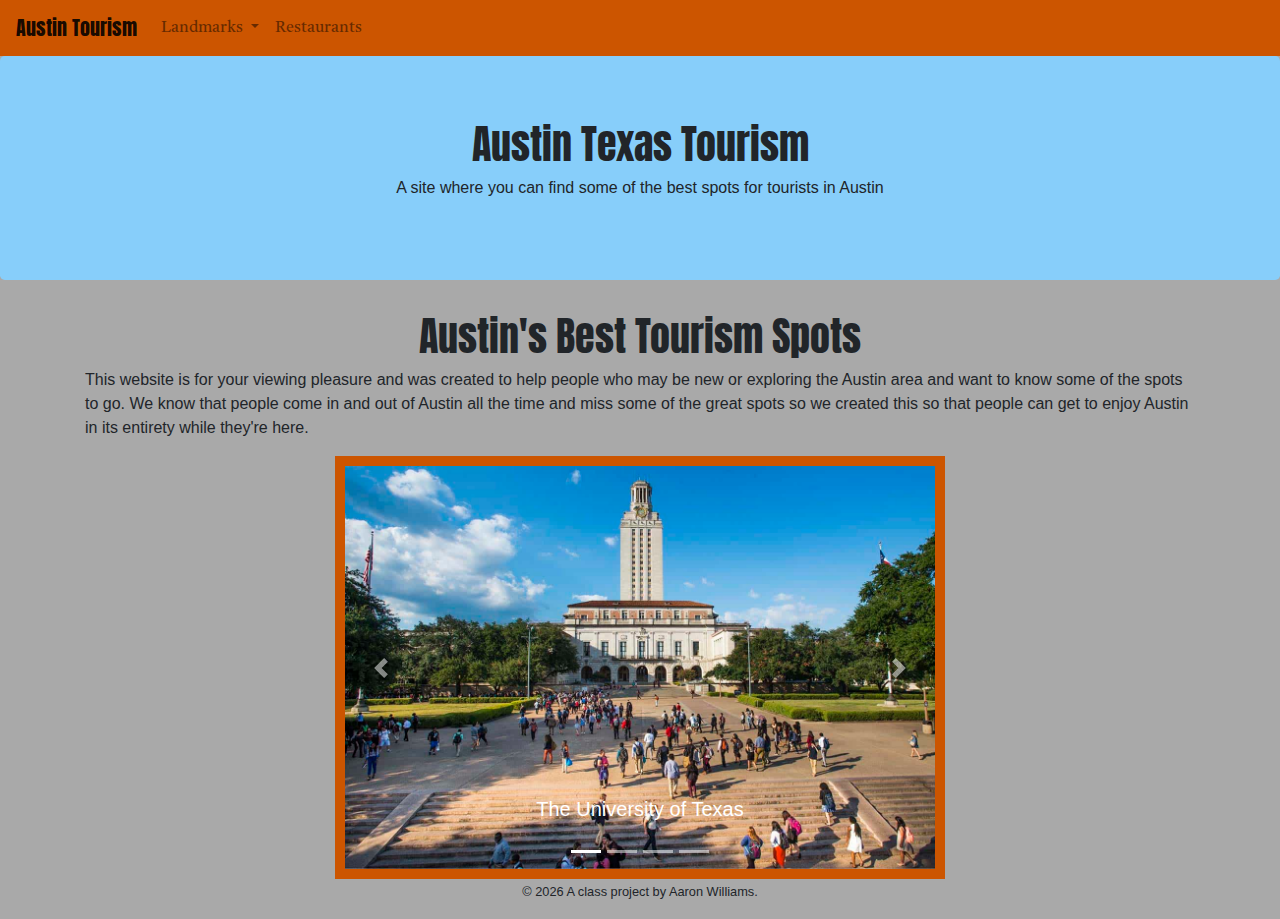
==== commit e3e73479: "Final Commit" ====
--- a/docs/index.html
+++ b/docs/index.html
@@ -37,14 +37,10 @@
           
           <a class="dropdown-item" href="landmarks/mount-bonnell.html">Mount Bonnell</a>
           
-          <a class="dropdown-item" href="landmarks.html">All Landmarks</a>
         </div>
       </li>
       <li class="nav-item">
          <a class="nav-link" href="restaurants.html">Restaurants</a>
-      </li>
-      <li class="nav-item">
-         <a class="nav-link" href="index-example.html">Index example</a>
       </li>
     </ul>
   </div>
--- a/docs/css/main.css
+++ b/docs/css/main.css
@@ -3,5 +3,5 @@
  * Copyright 2011-2020 The Bootstrap Authors
  * Copyright 2011-2020 Twitter, Inc.
  * Licensed under MIT (https://github.com/twbs/bootstrap/blob/main/LICENSE)
- */:root{--blue:#007bff;--indigo:#6610f2;--purple:#6f42c1;--pink:#e83e8c;--red:#dc3545;--orange:#fd7e14;--yellow:#ffc107;--green:#28a745;--teal:#20c997;--cyan:#17a2b8;--white:#fff;--gray:#6c757d;--gray-dark:#343a40;--primary:#007bff;--secondary:#6c757d;--success:#28a745;--info:#17a2b8;--warning:#ffc107;--danger:#dc3545;--light:#f8f9fa;--dark:#343a40;--breakpoint-xs:0;--breakpoint-sm:576px;--breakpoint-md:768px;--breakpoint-lg:992px;--breakpoint-xl:1200px;--font-family-sans-serif:-apple-system,BlinkMacSystemFont,"Segoe UI",Roboto,"Helvetica Neue",Arial,"Noto Sans",sans-serif,"Apple Color Emoji","Segoe UI Emoji","Segoe UI Symbol","Noto Color Emoji";--font-family-monospace:SFMono-Regular,Menlo,Monaco,Consolas,"Liberation Mono","Courier New",monospace}*,:after,:before{box-sizing:border-box}html{font-family:sans-serif;line-height:1.15;-webkit-text-size-adjust:100%;-webkit-tap-highlight-color:rgba(0,0,0,0)}article,aside,figcaption,figure,footer,header,hgroup,main,nav,section{display:block}body{margin:0;font-family:-apple-system,BlinkMacSystemFont,Segoe UI,Roboto,Helvetica Neue,Arial,Noto Sans,sans-serif,Apple Color Emoji,Segoe UI Emoji,Segoe UI Symbol,Noto Color Emoji;font-size:1rem;font-weight:400;line-height:1.5;color:#212529;text-align:left;background-color:#fff}[tabindex="-1"]:focus:not(:focus-visible){outline:0!important}hr{box-sizing:content-box;height:0;overflow:visible}h1,h2,h3,h4,h5,h6{margin-top:0;margin-bottom:.5rem}p{margin-top:0;margin-bottom:1rem}abbr[data-original-title],abbr[title]{text-decoration:underline;-webkit-text-decoration:underline dotted;-moz-text-decoration:underline dotted;text-decoration:underline dotted;cursor:help;border-bottom:0;-webkit-text-decoration-skip-ink:none;text-decoration-skip-ink:none}address{font-style:normal;line-height:inherit}address,dl,ol,ul{margin-bottom:1rem}dl,ol,ul{margin-top:0}ol ol,ol ul,ul ol,ul ul{margin-bottom:0}dt{font-weight:700}dd{margin-bottom:.5rem;margin-left:0}blockquote{margin:0 0 1rem}b,strong{font-weight:bolder}small{font-size:80%}sub,sup{position:relative;font-size:75%;line-height:0;vertical-align:baseline}sub{bottom:-.25em}sup{top:-.5em}a{color:#007bff;text-decoration:none;background-color:transparent}a:hover{color:#0056b3;text-decoration:underline}a:not([href]):not([class]){color:inherit;text-decoration:none}a:not([href]):not([class]):hover{color:inherit;text-decoration:none}code,kbd,pre,samp{font-family:SFMono-Regular,Menlo,Monaco,Consolas,Liberation Mono,Courier New,monospace;font-size:1em}pre{margin-top:0;margin-bottom:1rem;overflow:auto;-ms-overflow-style:scrollbar}figure{margin:0 0 1rem}img{border-style:none}img,svg{vertical-align:middle}svg{overflow:hidden}table{border-collapse:collapse}caption{padding-top:.75rem;padding-bottom:.75rem;color:#6c757d;text-align:left;caption-side:bottom}th{text-align:inherit}label{display:inline-block;margin-bottom:.5rem}button{border-radius:0}button:focus{outline:1px dotted;outline:5px auto -webkit-focus-ring-color}button,input,optgroup,select,textarea{margin:0;font-family:inherit;font-size:inherit;line-height:inherit}button,input{overflow:visible}button,select{text-transform:none}[role=button]{cursor:pointer}select{word-wrap:normal}[type=button],[type=reset],[type=submit],button{-webkit-appearance:button}[type=button]:not(:disabled),[type=reset]:not(:disabled),[type=submit]:not(:disabled),button:not(:disabled){cursor:pointer}[type=button]::-moz-focus-inner,[type=reset]::-moz-focus-inner,[type=submit]::-moz-focus-inner,button::-moz-focus-inner{padding:0;border-style:none}input[type=checkbox],input[type=radio]{box-sizing:border-box;padding:0}textarea{overflow:auto;resize:vertical}fieldset{min-width:0;padding:0;margin:0;border:0}legend{display:block;width:100%;max-width:100%;padding:0;margin-bottom:.5rem;font-size:1.5rem;line-height:inherit;color:inherit;white-space:normal}progress{vertical-align:baseline}[type=number]::-webkit-inner-spin-button,[type=number]::-webkit-outer-spin-button{height:auto}[type=search]{outline-offset:-2px;-webkit-appearance:none}[type=search]::-webkit-search-decoration{-webkit-appearance:none}::-webkit-file-upload-button{font:inherit;-webkit-appearance:button}output{display:inline-block}summary{display:list-item;cursor:pointer}template{display:none}[hidden]{display:none!important}.h1,.h2,.h3,.h4,.h5,.h6,h1,h2,h3,h4,h5,h6{margin-bottom:.5rem;font-weight:500;line-height:1.2}.h1,h1{font-size:2.5rem}.h2,h2{font-size:2rem}.h3,h3{font-size:1.75rem}.h4,h4{font-size:1.5rem}.h5,h5{font-size:1.25rem}.h6,h6{font-size:1rem}.lead{font-size:1.25rem;font-weight:300}.display-1{font-size:6rem}.display-1,.display-2{font-weight:300;line-height:1.2}.display-2{font-size:5.5rem}.display-3{font-size:4.5rem}.display-3,.display-4{font-weight:300;line-height:1.2}.display-4{font-size:3.5rem}hr{margin-top:1rem;margin-bottom:1rem;border:0;border-top:1px solid rgba(0,0,0,.1)}.small,small{font-size:80%;font-weight:400}.mark,mark{padding:.2em;background-color:#fcf8e3}.list-inline,.list-unstyled{padding-left:0;list-style:none}.list-inline-item{display:inline-block}.list-inline-item:not(:last-child){margin-right:.5rem}.initialism{font-size:90%;text-transform:uppercase}.blockquote{margin-bottom:1rem;font-size:1.25rem}.blockquote-footer{display:block;font-size:80%;color:#6c757d}.blockquote-footer:before{content:"\2014\00A0"}.img-fluid,.img-thumbnail{max-width:100%;height:auto}.img-thumbnail{padding:.25rem;background-color:#fff;border:1px solid #dee2e6;border-radius:.25rem}.figure{display:inline-block}.figure-img{margin-bottom:.5rem;line-height:1}.figure-caption{font-size:90%;color:#6c757d}code{font-size:87.5%;color:#e83e8c;word-wrap:break-word}a>code{color:inherit}kbd{padding:.2rem .4rem;font-size:87.5%;color:#fff;background-color:#212529;border-radius:.2rem}kbd kbd{padding:0;font-size:100%;font-weight:700}pre{display:block;font-size:87.5%;color:#212529}pre code{font-size:inherit;color:inherit;word-break:normal}.pre-scrollable{max-height:340px;overflow-y:scroll}.container,.container-fluid,.container-lg,.container-md,.container-sm,.container-xl{width:100%;padding-right:15px;padding-left:15px;margin-right:auto;margin-left:auto}@media (min-width:576px){.container,.container-sm{max-width:540px}}@media (min-width:768px){.container,.container-md,.container-sm{max-width:720px}}@media (min-width:992px){.container,.container-lg,.container-md,.container-sm{max-width:960px}}@media (min-width:1200px){.container,.container-lg,.container-md,.container-sm,.container-xl{max-width:1140px}}.row{display:-webkit-flex;display:-ms-flexbox;display:flex;-webkit-flex-wrap:wrap;-ms-flex-wrap:wrap;flex-wrap:wrap;margin-right:-15px;margin-left:-15px}.no-gutters{margin-right:0;margin-left:0}.no-gutters>.col,.no-gutters>[class*=col-]{padding-right:0;padding-left:0}.col,.col-1,.col-2,.col-3,.col-4,.col-5,.col-6,.col-7,.col-8,.col-9,.col-10,.col-11,.col-12,.col-auto,.col-lg,.col-lg-1,.col-lg-2,.col-lg-3,.col-lg-4,.col-lg-5,.col-lg-6,.col-lg-7,.col-lg-8,.col-lg-9,.col-lg-10,.col-lg-11,.col-lg-12,.col-lg-auto,.col-md,.col-md-1,.col-md-2,.col-md-3,.col-md-4,.col-md-5,.col-md-6,.col-md-7,.col-md-8,.col-md-9,.col-md-10,.col-md-11,.col-md-12,.col-md-auto,.col-sm,.col-sm-1,.col-sm-2,.col-sm-3,.col-sm-4,.col-sm-5,.col-sm-6,.col-sm-7,.col-sm-8,.col-sm-9,.col-sm-10,.col-sm-11,.col-sm-12,.col-sm-auto,.col-xl,.col-xl-1,.col-xl-2,.col-xl-3,.col-xl-4,.col-xl-5,.col-xl-6,.col-xl-7,.col-xl-8,.col-xl-9,.col-xl-10,.col-xl-11,.col-xl-12,.col-xl-auto{position:relative;width:100%;padding-right:15px;padding-left:15px}.col{-webkit-flex-basis:0;-ms-flex-preferred-size:0;flex-basis:0;-webkit-flex-grow:1;-ms-flex-positive:1;flex-grow:1;max-width:100%}.row-cols-1>*{-webkit-flex:0 0 100%;-ms-flex:0 0 100%;flex:0 0 100%;max-width:100%}.row-cols-2>*{-webkit-flex:0 0 50%;-ms-flex:0 0 50%;flex:0 0 50%;max-width:50%}.row-cols-3>*{-webkit-flex:0 0 33.33333%;-ms-flex:0 0 33.33333%;flex:0 0 33.33333%;max-width:33.33333%}.row-cols-4>*{-webkit-flex:0 0 25%;-ms-flex:0 0 25%;flex:0 0 25%;max-width:25%}.row-cols-5>*{-webkit-flex:0 0 20%;-ms-flex:0 0 20%;flex:0 0 20%;max-width:20%}.row-cols-6>*{-webkit-flex:0 0 16.66667%;-ms-flex:0 0 16.66667%;flex:0 0 16.66667%;max-width:16.66667%}.col-auto{-webkit-flex:0 0 auto;-ms-flex:0 0 auto;flex:0 0 auto;width:auto;max-width:100%}.col-1{-webkit-flex:0 0 8.33333%;-ms-flex:0 0 8.33333%;flex:0 0 8.33333%;max-width:8.33333%}.col-2{-webkit-flex:0 0 16.66667%;-ms-flex:0 0 16.66667%;flex:0 0 16.66667%;max-width:16.66667%}.col-3{-webkit-flex:0 0 25%;-ms-flex:0 0 25%;flex:0 0 25%;max-width:25%}.col-4{-webkit-flex:0 0 33.33333%;-ms-flex:0 0 33.33333%;flex:0 0 33.33333%;max-width:33.33333%}.col-5{-webkit-flex:0 0 41.66667%;-ms-flex:0 0 41.66667%;flex:0 0 41.66667%;max-width:41.66667%}.col-6{-webkit-flex:0 0 50%;-ms-flex:0 0 50%;flex:0 0 50%;max-width:50%}.col-7{-webkit-flex:0 0 58.33333%;-ms-flex:0 0 58.33333%;flex:0 0 58.33333%;max-width:58.33333%}.col-8{-webkit-flex:0 0 66.66667%;-ms-flex:0 0 66.66667%;flex:0 0 66.66667%;max-width:66.66667%}.col-9{-webkit-flex:0 0 75%;-ms-flex:0 0 75%;flex:0 0 75%;max-width:75%}.col-10{-webkit-flex:0 0 83.33333%;-ms-flex:0 0 83.33333%;flex:0 0 83.33333%;max-width:83.33333%}.col-11{-webkit-flex:0 0 91.66667%;-ms-flex:0 0 91.66667%;flex:0 0 91.66667%;max-width:91.66667%}.col-12{-webkit-flex:0 0 100%;-ms-flex:0 0 100%;flex:0 0 100%;max-width:100%}.order-first{-webkit-order:-1;-ms-flex-order:-1;order:-1}.order-last{-webkit-order:13;-ms-flex-order:13;order:13}.order-0{-webkit-order:0;-ms-flex-order:0;order:0}.order-1{-webkit-order:1;-ms-flex-order:1;order:1}.order-2{-webkit-order:2;-ms-flex-order:2;order:2}.order-3{-webkit-order:3;-ms-flex-order:3;order:3}.order-4{-webkit-order:4;-ms-flex-order:4;order:4}.order-5{-webkit-order:5;-ms-flex-order:5;order:5}.order-6{-webkit-order:6;-ms-flex-order:6;order:6}.order-7{-webkit-order:7;-ms-flex-order:7;order:7}.order-8{-webkit-order:8;-ms-flex-order:8;order:8}.order-9{-webkit-order:9;-ms-flex-order:9;order:9}.order-10{-webkit-order:10;-ms-flex-order:10;order:10}.order-11{-webkit-order:11;-ms-flex-order:11;order:11}.order-12{-webkit-order:12;-ms-flex-order:12;order:12}.offset-1{margin-left:8.33333%}.offset-2{margin-left:16.66667%}.offset-3{margin-left:25%}.offset-4{margin-left:33.33333%}.offset-5{margin-left:41.66667%}.offset-6{margin-left:50%}.offset-7{margin-left:58.33333%}.offset-8{margin-left:66.66667%}.offset-9{margin-left:75%}.offset-10{margin-left:83.33333%}.offset-11{margin-left:91.66667%}@media (min-width:576px){.col-sm{-webkit-flex-basis:0;-ms-flex-preferred-size:0;flex-basis:0;-webkit-flex-grow:1;-ms-flex-positive:1;flex-grow:1;max-width:100%}.row-cols-sm-1>*{-webkit-flex:0 0 100%;-ms-flex:0 0 100%;flex:0 0 100%;max-width:100%}.row-cols-sm-2>*{-webkit-flex:0 0 50%;-ms-flex:0 0 50%;flex:0 0 50%;max-width:50%}.row-cols-sm-3>*{-webkit-flex:0 0 33.33333%;-ms-flex:0 0 33.33333%;flex:0 0 33.33333%;max-width:33.33333%}.row-cols-sm-4>*{-webkit-flex:0 0 25%;-ms-flex:0 0 25%;flex:0 0 25%;max-width:25%}.row-cols-sm-5>*{-webkit-flex:0 0 20%;-ms-flex:0 0 20%;flex:0 0 20%;max-width:20%}.row-cols-sm-6>*{-webkit-flex:0 0 16.66667%;-ms-flex:0 0 16.66667%;flex:0 0 16.66667%;max-width:16.66667%}.col-sm-auto{-webkit-flex:0 0 auto;-ms-flex:0 0 auto;flex:0 0 auto;width:auto;max-width:100%}.col-sm-1{-webkit-flex:0 0 8.33333%;-ms-flex:0 0 8.33333%;flex:0 0 8.33333%;max-width:8.33333%}.col-sm-2{-webkit-flex:0 0 16.66667%;-ms-flex:0 0 16.66667%;flex:0 0 16.66667%;max-width:16.66667%}.col-sm-3{-webkit-flex:0 0 25%;-ms-flex:0 0 25%;flex:0 0 25%;max-width:25%}.col-sm-4{-webkit-flex:0 0 33.33333%;-ms-flex:0 0 33.33333%;flex:0 0 33.33333%;max-width:33.33333%}.col-sm-5{-webkit-flex:0 0 41.66667%;-ms-flex:0 0 41.66667%;flex:0 0 41.66667%;max-width:41.66667%}.col-sm-6{-webkit-flex:0 0 50%;-ms-flex:0 0 50%;flex:0 0 50%;max-width:50%}.col-sm-7{-webkit-flex:0 0 58.33333%;-ms-flex:0 0 58.33333%;flex:0 0 58.33333%;max-width:58.33333%}.col-sm-8{-webkit-flex:0 0 66.66667%;-ms-flex:0 0 66.66667%;flex:0 0 66.66667%;max-width:66.66667%}.col-sm-9{-webkit-flex:0 0 75%;-ms-flex:0 0 75%;flex:0 0 75%;max-width:75%}.col-sm-10{-webkit-flex:0 0 83.33333%;-ms-flex:0 0 83.33333%;flex:0 0 83.33333%;max-width:83.33333%}.col-sm-11{-webkit-flex:0 0 91.66667%;-ms-flex:0 0 91.66667%;flex:0 0 91.66667%;max-width:91.66667%}.col-sm-12{-webkit-flex:0 0 100%;-ms-flex:0 0 100%;flex:0 0 100%;max-width:100%}.order-sm-first{-webkit-order:-1;-ms-flex-order:-1;order:-1}.order-sm-last{-webkit-order:13;-ms-flex-order:13;order:13}.order-sm-0{-webkit-order:0;-ms-flex-order:0;order:0}.order-sm-1{-webkit-order:1;-ms-flex-order:1;order:1}.order-sm-2{-webkit-order:2;-ms-flex-order:2;order:2}.order-sm-3{-webkit-order:3;-ms-flex-order:3;order:3}.order-sm-4{-webkit-order:4;-ms-flex-order:4;order:4}.order-sm-5{-webkit-order:5;-ms-flex-order:5;order:5}.order-sm-6{-webkit-order:6;-ms-flex-order:6;order:6}.order-sm-7{-webkit-order:7;-ms-flex-order:7;order:7}.order-sm-8{-webkit-order:8;-ms-flex-order:8;order:8}.order-sm-9{-webkit-order:9;-ms-flex-order:9;order:9}.order-sm-10{-webkit-order:10;-ms-flex-order:10;order:10}.order-sm-11{-webkit-order:11;-ms-flex-order:11;order:11}.order-sm-12{-webkit-order:12;-ms-flex-order:12;order:12}.offset-sm-0{margin-left:0}.offset-sm-1{margin-left:8.33333%}.offset-sm-2{margin-left:16.66667%}.offset-sm-3{margin-left:25%}.offset-sm-4{margin-left:33.33333%}.offset-sm-5{margin-left:41.66667%}.offset-sm-6{margin-left:50%}.offset-sm-7{margin-left:58.33333%}.offset-sm-8{margin-left:66.66667%}.offset-sm-9{margin-left:75%}.offset-sm-10{margin-left:83.33333%}.offset-sm-11{margin-left:91.66667%}}@media (min-width:768px){.col-md{-webkit-flex-basis:0;-ms-flex-preferred-size:0;flex-basis:0;-webkit-flex-grow:1;-ms-flex-positive:1;flex-grow:1;max-width:100%}.row-cols-md-1>*{-webkit-flex:0 0 100%;-ms-flex:0 0 100%;flex:0 0 100%;max-width:100%}.row-cols-md-2>*{-webkit-flex:0 0 50%;-ms-flex:0 0 50%;flex:0 0 50%;max-width:50%}.row-cols-md-3>*{-webkit-flex:0 0 33.33333%;-ms-flex:0 0 33.33333%;flex:0 0 33.33333%;max-width:33.33333%}.row-cols-md-4>*{-webkit-flex:0 0 25%;-ms-flex:0 0 25%;flex:0 0 25%;max-width:25%}.row-cols-md-5>*{-webkit-flex:0 0 20%;-ms-flex:0 0 20%;flex:0 0 20%;max-width:20%}.row-cols-md-6>*{-webkit-flex:0 0 16.66667%;-ms-flex:0 0 16.66667%;flex:0 0 16.66667%;max-width:16.66667%}.col-md-auto{-webkit-flex:0 0 auto;-ms-flex:0 0 auto;flex:0 0 auto;width:auto;max-width:100%}.col-md-1{-webkit-flex:0 0 8.33333%;-ms-flex:0 0 8.33333%;flex:0 0 8.33333%;max-width:8.33333%}.col-md-2{-webkit-flex:0 0 16.66667%;-ms-flex:0 0 16.66667%;flex:0 0 16.66667%;max-width:16.66667%}.col-md-3{-webkit-flex:0 0 25%;-ms-flex:0 0 25%;flex:0 0 25%;max-width:25%}.col-md-4{-webkit-flex:0 0 33.33333%;-ms-flex:0 0 33.33333%;flex:0 0 33.33333%;max-width:33.33333%}.col-md-5{-webkit-flex:0 0 41.66667%;-ms-flex:0 0 41.66667%;flex:0 0 41.66667%;max-width:41.66667%}.col-md-6{-webkit-flex:0 0 50%;-ms-flex:0 0 50%;flex:0 0 50%;max-width:50%}.col-md-7{-webkit-flex:0 0 58.33333%;-ms-flex:0 0 58.33333%;flex:0 0 58.33333%;max-width:58.33333%}.col-md-8{-webkit-flex:0 0 66.66667%;-ms-flex:0 0 66.66667%;flex:0 0 66.66667%;max-width:66.66667%}.col-md-9{-webkit-flex:0 0 75%;-ms-flex:0 0 75%;flex:0 0 75%;max-width:75%}.col-md-10{-webkit-flex:0 0 83.33333%;-ms-flex:0 0 83.33333%;flex:0 0 83.33333%;max-width:83.33333%}.col-md-11{-webkit-flex:0 0 91.66667%;-ms-flex:0 0 91.66667%;flex:0 0 91.66667%;max-width:91.66667%}.col-md-12{-webkit-flex:0 0 100%;-ms-flex:0 0 100%;flex:0 0 100%;max-width:100%}.order-md-first{-webkit-order:-1;-ms-flex-order:-1;order:-1}.order-md-last{-webkit-order:13;-ms-flex-order:13;order:13}.order-md-0{-webkit-order:0;-ms-flex-order:0;order:0}.order-md-1{-webkit-order:1;-ms-flex-order:1;order:1}.order-md-2{-webkit-order:2;-ms-flex-order:2;order:2}.order-md-3{-webkit-order:3;-ms-flex-order:3;order:3}.order-md-4{-webkit-order:4;-ms-flex-order:4;order:4}.order-md-5{-webkit-order:5;-ms-flex-order:5;order:5}.order-md-6{-webkit-order:6;-ms-flex-order:6;order:6}.order-md-7{-webkit-order:7;-ms-flex-order:7;order:7}.order-md-8{-webkit-order:8;-ms-flex-order:8;order:8}.order-md-9{-webkit-order:9;-ms-flex-order:9;order:9}.order-md-10{-webkit-order:10;-ms-flex-order:10;order:10}.order-md-11{-webkit-order:11;-ms-flex-order:11;order:11}.order-md-12{-webkit-order:12;-ms-flex-order:12;order:12}.offset-md-0{margin-left:0}.offset-md-1{margin-left:8.33333%}.offset-md-2{margin-left:16.66667%}.offset-md-3{margin-left:25%}.offset-md-4{margin-left:33.33333%}.offset-md-5{margin-left:41.66667%}.offset-md-6{margin-left:50%}.offset-md-7{margin-left:58.33333%}.offset-md-8{margin-left:66.66667%}.offset-md-9{margin-left:75%}.offset-md-10{margin-left:83.33333%}.offset-md-11{margin-left:91.66667%}}@media (min-width:992px){.col-lg{-webkit-flex-basis:0;-ms-flex-preferred-size:0;flex-basis:0;-webkit-flex-grow:1;-ms-flex-positive:1;flex-grow:1;max-width:100%}.row-cols-lg-1>*{-webkit-flex:0 0 100%;-ms-flex:0 0 100%;flex:0 0 100%;max-width:100%}.row-cols-lg-2>*{-webkit-flex:0 0 50%;-ms-flex:0 0 50%;flex:0 0 50%;max-width:50%}.row-cols-lg-3>*{-webkit-flex:0 0 33.33333%;-ms-flex:0 0 33.33333%;flex:0 0 33.33333%;max-width:33.33333%}.row-cols-lg-4>*{-webkit-flex:0 0 25%;-ms-flex:0 0 25%;flex:0 0 25%;max-width:25%}.row-cols-lg-5>*{-webkit-flex:0 0 20%;-ms-flex:0 0 20%;flex:0 0 20%;max-width:20%}.row-cols-lg-6>*{-webkit-flex:0 0 16.66667%;-ms-flex:0 0 16.66667%;flex:0 0 16.66667%;max-width:16.66667%}.col-lg-auto{-webkit-flex:0 0 auto;-ms-flex:0 0 auto;flex:0 0 auto;width:auto;max-width:100%}.col-lg-1{-webkit-flex:0 0 8.33333%;-ms-flex:0 0 8.33333%;flex:0 0 8.33333%;max-width:8.33333%}.col-lg-2{-webkit-flex:0 0 16.66667%;-ms-flex:0 0 16.66667%;flex:0 0 16.66667%;max-width:16.66667%}.col-lg-3{-webkit-flex:0 0 25%;-ms-flex:0 0 25%;flex:0 0 25%;max-width:25%}.col-lg-4{-webkit-flex:0 0 33.33333%;-ms-flex:0 0 33.33333%;flex:0 0 33.33333%;max-width:33.33333%}.col-lg-5{-webkit-flex:0 0 41.66667%;-ms-flex:0 0 41.66667%;flex:0 0 41.66667%;max-width:41.66667%}.col-lg-6{-webkit-flex:0 0 50%;-ms-flex:0 0 50%;flex:0 0 50%;max-width:50%}.col-lg-7{-webkit-flex:0 0 58.33333%;-ms-flex:0 0 58.33333%;flex:0 0 58.33333%;max-width:58.33333%}.col-lg-8{-webkit-flex:0 0 66.66667%;-ms-flex:0 0 66.66667%;flex:0 0 66.66667%;max-width:66.66667%}.col-lg-9{-webkit-flex:0 0 75%;-ms-flex:0 0 75%;flex:0 0 75%;max-width:75%}.col-lg-10{-webkit-flex:0 0 83.33333%;-ms-flex:0 0 83.33333%;flex:0 0 83.33333%;max-width:83.33333%}.col-lg-11{-webkit-flex:0 0 91.66667%;-ms-flex:0 0 91.66667%;flex:0 0 91.66667%;max-width:91.66667%}.col-lg-12{-webkit-flex:0 0 100%;-ms-flex:0 0 100%;flex:0 0 100%;max-width:100%}.order-lg-first{-webkit-order:-1;-ms-flex-order:-1;order:-1}.order-lg-last{-webkit-order:13;-ms-flex-order:13;order:13}.order-lg-0{-webkit-order:0;-ms-flex-order:0;order:0}.order-lg-1{-webkit-order:1;-ms-flex-order:1;order:1}.order-lg-2{-webkit-order:2;-ms-flex-order:2;order:2}.order-lg-3{-webkit-order:3;-ms-flex-order:3;order:3}.order-lg-4{-webkit-order:4;-ms-flex-order:4;order:4}.order-lg-5{-webkit-order:5;-ms-flex-order:5;order:5}.order-lg-6{-webkit-order:6;-ms-flex-order:6;order:6}.order-lg-7{-webkit-order:7;-ms-flex-order:7;order:7}.order-lg-8{-webkit-order:8;-ms-flex-order:8;order:8}.order-lg-9{-webkit-order:9;-ms-flex-order:9;order:9}.order-lg-10{-webkit-order:10;-ms-flex-order:10;order:10}.order-lg-11{-webkit-order:11;-ms-flex-order:11;order:11}.order-lg-12{-webkit-order:12;-ms-flex-order:12;order:12}.offset-lg-0{margin-left:0}.offset-lg-1{margin-left:8.33333%}.offset-lg-2{margin-left:16.66667%}.offset-lg-3{margin-left:25%}.offset-lg-4{margin-left:33.33333%}.offset-lg-5{margin-left:41.66667%}.offset-lg-6{margin-left:50%}.offset-lg-7{margin-left:58.33333%}.offset-lg-8{margin-left:66.66667%}.offset-lg-9{margin-left:75%}.offset-lg-10{margin-left:83.33333%}.offset-lg-11{margin-left:91.66667%}}@media (min-width:1200px){.col-xl{-webkit-flex-basis:0;-ms-flex-preferred-size:0;flex-basis:0;-webkit-flex-grow:1;-ms-flex-positive:1;flex-grow:1;max-width:100%}.row-cols-xl-1>*{-webkit-flex:0 0 100%;-ms-flex:0 0 100%;flex:0 0 100%;max-width:100%}.row-cols-xl-2>*{-webkit-flex:0 0 50%;-ms-flex:0 0 50%;flex:0 0 50%;max-width:50%}.row-cols-xl-3>*{-webkit-flex:0 0 33.33333%;-ms-flex:0 0 33.33333%;flex:0 0 33.33333%;max-width:33.33333%}.row-cols-xl-4>*{-webkit-flex:0 0 25%;-ms-flex:0 0 25%;flex:0 0 25%;max-width:25%}.row-cols-xl-5>*{-webkit-flex:0 0 20%;-ms-flex:0 0 20%;flex:0 0 20%;max-width:20%}.row-cols-xl-6>*{-webkit-flex:0 0 16.66667%;-ms-flex:0 0 16.66667%;flex:0 0 16.66667%;max-width:16.66667%}.col-xl-auto{-webkit-flex:0 0 auto;-ms-flex:0 0 auto;flex:0 0 auto;width:auto;max-width:100%}.col-xl-1{-webkit-flex:0 0 8.33333%;-ms-flex:0 0 8.33333%;flex:0 0 8.33333%;max-width:8.33333%}.col-xl-2{-webkit-flex:0 0 16.66667%;-ms-flex:0 0 16.66667%;flex:0 0 16.66667%;max-width:16.66667%}.col-xl-3{-webkit-flex:0 0 25%;-ms-flex:0 0 25%;flex:0 0 25%;max-width:25%}.col-xl-4{-webkit-flex:0 0 33.33333%;-ms-flex:0 0 33.33333%;flex:0 0 33.33333%;max-width:33.33333%}.col-xl-5{-webkit-flex:0 0 41.66667%;-ms-flex:0 0 41.66667%;flex:0 0 41.66667%;max-width:41.66667%}.col-xl-6{-webkit-flex:0 0 50%;-ms-flex:0 0 50%;flex:0 0 50%;max-width:50%}.col-xl-7{-webkit-flex:0 0 58.33333%;-ms-flex:0 0 58.33333%;flex:0 0 58.33333%;max-width:58.33333%}.col-xl-8{-webkit-flex:0 0 66.66667%;-ms-flex:0 0 66.66667%;flex:0 0 66.66667%;max-width:66.66667%}.col-xl-9{-webkit-flex:0 0 75%;-ms-flex:0 0 75%;flex:0 0 75%;max-width:75%}.col-xl-10{-webkit-flex:0 0 83.33333%;-ms-flex:0 0 83.33333%;flex:0 0 83.33333%;max-width:83.33333%}.col-xl-11{-webkit-flex:0 0 91.66667%;-ms-flex:0 0 91.66667%;flex:0 0 91.66667%;max-width:91.66667%}.col-xl-12{-webkit-flex:0 0 100%;-ms-flex:0 0 100%;flex:0 0 100%;max-width:100%}.order-xl-first{-webkit-order:-1;-ms-flex-order:-1;order:-1}.order-xl-last{-webkit-order:13;-ms-flex-order:13;order:13}.order-xl-0{-webkit-order:0;-ms-flex-order:0;order:0}.order-xl-1{-webkit-order:1;-ms-flex-order:1;order:1}.order-xl-2{-webkit-order:2;-ms-flex-order:2;order:2}.order-xl-3{-webkit-order:3;-ms-flex-order:3;order:3}.order-xl-4{-webkit-order:4;-ms-flex-order:4;order:4}.order-xl-5{-webkit-order:5;-ms-flex-order:5;order:5}.order-xl-6{-webkit-order:6;-ms-flex-order:6;order:6}.order-xl-7{-webkit-order:7;-ms-flex-order:7;order:7}.order-xl-8{-webkit-order:8;-ms-flex-order:8;order:8}.order-xl-9{-webkit-order:9;-ms-flex-order:9;order:9}.order-xl-10{-webkit-order:10;-ms-flex-order:10;order:10}.order-xl-11{-webkit-order:11;-ms-flex-order:11;order:11}.order-xl-12{-webkit-order:12;-ms-flex-order:12;order:12}.offset-xl-0{margin-left:0}.offset-xl-1{margin-left:8.33333%}.offset-xl-2{margin-left:16.66667%}.offset-xl-3{margin-left:25%}.offset-xl-4{margin-left:33.33333%}.offset-xl-5{margin-left:41.66667%}.offset-xl-6{margin-left:50%}.offset-xl-7{margin-left:58.33333%}.offset-xl-8{margin-left:66.66667%}.offset-xl-9{margin-left:75%}.offset-xl-10{margin-left:83.33333%}.offset-xl-11{margin-left:91.66667%}}.table{width:100%;margin-bottom:1rem;color:#212529}.table td,.table th{padding:.75rem;vertical-align:top;border-top:1px solid #dee2e6}.table thead th{vertical-align:bottom;border-bottom:2px solid #dee2e6}.table tbody+tbody{border-top:2px solid #dee2e6}.table-sm td,.table-sm th{padding:.3rem}.table-bordered,.table-bordered td,.table-bordered th{border:1px solid #dee2e6}.table-bordered thead td,.table-bordered thead th{border-bottom-width:2px}.table-borderless tbody+tbody,.table-borderless td,.table-borderless th,.table-borderless thead th{border:0}.table-striped tbody tr:nth-of-type(odd){background-color:rgba(0,0,0,.05)}.table-hover tbody tr:hover{color:#212529;background-color:rgba(0,0,0,.075)}.table-primary,.table-primary>td,.table-primary>th{background-color:#b8daff}.table-primary tbody+tbody,.table-primary td,.table-primary th,.table-primary thead th{border-color:#7abaff}.table-hover .table-primary:hover{background-color:#9fcdff}.table-hover .table-primary:hover>td,.table-hover .table-primary:hover>th{background-color:#9fcdff}.table-secondary,.table-secondary>td,.table-secondary>th{background-color:#d6d8db}.table-secondary tbody+tbody,.table-secondary td,.table-secondary th,.table-secondary thead th{border-color:#b3b7bb}.table-hover .table-secondary:hover{background-color:#c8cbcf}.table-hover .table-secondary:hover>td,.table-hover .table-secondary:hover>th{background-color:#c8cbcf}.table-success,.table-success>td,.table-success>th{background-color:#c3e6cb}.table-success tbody+tbody,.table-success td,.table-success th,.table-success thead th{border-color:#8fd19e}.table-hover .table-success:hover{background-color:#b1dfbb}.table-hover .table-success:hover>td,.table-hover .table-success:hover>th{background-color:#b1dfbb}.table-info,.table-info>td,.table-info>th{background-color:#bee5eb}.table-info tbody+tbody,.table-info td,.table-info th,.table-info thead th{border-color:#86cfda}.table-hover .table-info:hover{background-color:#abdde5}.table-hover .table-info:hover>td,.table-hover .table-info:hover>th{background-color:#abdde5}.table-warning,.table-warning>td,.table-warning>th{background-color:#ffeeba}.table-warning tbody+tbody,.table-warning td,.table-warning th,.table-warning thead th{border-color:#ffdf7e}.table-hover .table-warning:hover{background-color:#ffe8a1}.table-hover .table-warning:hover>td,.table-hover .table-warning:hover>th{background-color:#ffe8a1}.table-danger,.table-danger>td,.table-danger>th{background-color:#f5c6cb}.table-danger tbody+tbody,.table-danger td,.table-danger th,.table-danger thead th{border-color:#ed969e}.table-hover .table-danger:hover{background-color:#f1b0b7}.table-hover .table-danger:hover>td,.table-hover .table-danger:hover>th{background-color:#f1b0b7}.table-light,.table-light>td,.table-light>th{background-color:#fdfdfe}.table-light tbody+tbody,.table-light td,.table-light th,.table-light thead th{border-color:#fbfcfc}.table-hover .table-light:hover{background-color:#ececf6}.table-hover .table-light:hover>td,.table-hover .table-light:hover>th{background-color:#ececf6}.table-dark,.table-dark>td,.table-dark>th{background-color:#c6c8ca}.table-dark tbody+tbody,.table-dark td,.table-dark th,.table-dark thead th{border-color:#95999c}.table-hover .table-dark:hover{background-color:#b9bbbe}.table-hover .table-dark:hover>td,.table-hover .table-dark:hover>th{background-color:#b9bbbe}.table-active,.table-active>td,.table-active>th{background-color:rgba(0,0,0,.075)}.table-hover .table-active:hover{background-color:rgba(0,0,0,.075)}.table-hover .table-active:hover>td,.table-hover .table-active:hover>th{background-color:rgba(0,0,0,.075)}.table .thead-dark th{color:#fff;background-color:#343a40;border-color:#454d55}.table .thead-light th{color:#495057;background-color:#e9ecef;border-color:#dee2e6}.table-dark{color:#fff;background-color:#343a40}.table-dark td,.table-dark th,.table-dark thead th{border-color:#454d55}.table-dark.table-bordered{border:0}.table-dark.table-striped tbody tr:nth-of-type(odd){background-color:hsla(0,0%,100%,.05)}.table-dark.table-hover tbody tr:hover{color:#fff;background-color:hsla(0,0%,100%,.075)}@media (max-width:575.98px){.table-responsive-sm{display:block;width:100%;overflow-x:auto;-webkit-overflow-scrolling:touch}.table-responsive-sm>.table-bordered{border:0}}@media (max-width:767.98px){.table-responsive-md{display:block;width:100%;overflow-x:auto;-webkit-overflow-scrolling:touch}.table-responsive-md>.table-bordered{border:0}}@media (max-width:991.98px){.table-responsive-lg{display:block;width:100%;overflow-x:auto;-webkit-overflow-scrolling:touch}.table-responsive-lg>.table-bordered{border:0}}@media (max-width:1199.98px){.table-responsive-xl{display:block;width:100%;overflow-x:auto;-webkit-overflow-scrolling:touch}.table-responsive-xl>.table-bordered{border:0}}.table-responsive{display:block;width:100%;overflow-x:auto;-webkit-overflow-scrolling:touch}.table-responsive>.table-bordered{border:0}.form-control{display:block;width:100%;height:calc(1.5em + .75rem + 2px);padding:.375rem .75rem;font-size:1rem;font-weight:400;line-height:1.5;color:#495057;background-color:#fff;background-clip:padding-box;border:1px solid #ced4da;border-radius:.25rem;transition:border-color .15s ease-in-out,box-shadow .15s ease-in-out}@media (prefers-reduced-motion:reduce){.form-control{transition:none}}.form-control::-ms-expand{background-color:transparent;border:0}.form-control:-moz-focusring{color:transparent;text-shadow:0 0 0 #495057}.form-control:focus{color:#495057;background-color:#fff;border-color:#80bdff;outline:0;box-shadow:0 0 0 .2rem rgba(0,123,255,.25)}.form-control::-webkit-input-placeholder{color:#6c757d;opacity:1}.form-control::-moz-placeholder{color:#6c757d;opacity:1}.form-control:-ms-input-placeholder{color:#6c757d;opacity:1}.form-control::-ms-input-placeholder{color:#6c757d;opacity:1}.form-control::placeholder{color:#6c757d;opacity:1}.form-control:disabled,.form-control[readonly]{background-color:#e9ecef;opacity:1}input[type=date].form-control,input[type=datetime-local].form-control,input[type=month].form-control,input[type=time].form-control{-webkit-appearance:none;-moz-appearance:none;appearance:none}select.form-control:focus::-ms-value{color:#495057;background-color:#fff}.form-control-file,.form-control-range{display:block;width:100%}.col-form-label{padding-top:calc(.375rem + 1px);padding-bottom:calc(.375rem + 1px);margin-bottom:0;font-size:inherit;line-height:1.5}.col-form-label-lg{padding-top:calc(.5rem + 1px);padding-bottom:calc(.5rem + 1px);font-size:1.25rem;line-height:1.5}.col-form-label-sm{padding-top:calc(.25rem + 1px);padding-bottom:calc(.25rem + 1px);font-size:.875rem;line-height:1.5}.form-control-plaintext{display:block;width:100%;padding:.375rem 0;margin-bottom:0;font-size:1rem;line-height:1.5;color:#212529;background-color:transparent;border:solid transparent;border-width:1px 0}.form-control-plaintext.form-control-lg,.form-control-plaintext.form-control-sm{padding-right:0;padding-left:0}.form-control-sm{height:calc(1.5em + .5rem + 2px);padding:.25rem .5rem;font-size:.875rem;line-height:1.5;border-radius:.2rem}.form-control-lg{height:calc(1.5em + 1rem + 2px);padding:.5rem 1rem;font-size:1.25rem;line-height:1.5;border-radius:.3rem}select.form-control[multiple],select.form-control[size]{height:auto}textarea.form-control{height:auto}.form-group{margin-bottom:1rem}.form-text{display:block;margin-top:.25rem}.form-row{display:-webkit-flex;display:-ms-flexbox;display:flex;-webkit-flex-wrap:wrap;-ms-flex-wrap:wrap;flex-wrap:wrap;margin-right:-5px;margin-left:-5px}.form-row>.col,.form-row>[class*=col-]{padding-right:5px;padding-left:5px}.form-check{position:relative;display:block;padding-left:1.25rem}.form-check-input{position:absolute;margin-top:.3rem;margin-left:-1.25rem}.form-check-input:disabled~.form-check-label,.form-check-input[disabled]~.form-check-label{color:#6c757d}.form-check-label{margin-bottom:0}.form-check-inline{display:-webkit-inline-flex;display:-ms-inline-flexbox;display:inline-flex;-webkit-align-items:center;-ms-flex-align:center;align-items:center;padding-left:0;margin-right:.75rem}.form-check-inline .form-check-input{position:static;margin-top:0;margin-right:.3125rem;margin-left:0}.valid-feedback{display:none;width:100%;margin-top:.25rem;font-size:80%;color:#28a745}.valid-tooltip{position:absolute;top:100%;left:0;z-index:5;display:none;max-width:100%;padding:.25rem .5rem;margin-top:.1rem;font-size:.875rem;line-height:1.5;color:#fff;background-color:rgba(40,167,69,.9);border-radius:.25rem}.is-valid~.valid-feedback,.is-valid~.valid-tooltip,.was-validated :valid~.valid-feedback,.was-validated :valid~.valid-tooltip{display:block}.form-control.is-valid,.was-validated .form-control:valid{border-color:#28a745;padding-right:calc(1.5em + .75rem);background-image:url("data:image/svg+xml;charset=utf-8,%3Csvg xmlns='http://www.w3.org/2000/svg' width='8' height='8'%3E%3Cpath fill='%2328a745' d='M2.3 6.73L.6 4.53c-.4-1.04.46-1.4 1.1-.8l1.1 1.4 3.4-3.8c.6-.63 1.6-.27 1.2.7l-4 4.6c-.43.5-.8.4-1.1.1z'/%3E%3C/svg%3E");background-repeat:no-repeat;background-position:right calc(.375em + .1875rem) center;background-size:calc(.75em + .375rem) calc(.75em + .375rem)}.form-control.is-valid:focus,.was-validated .form-control:valid:focus{border-color:#28a745;box-shadow:0 0 0 .2rem rgba(40,167,69,.25)}.was-validated textarea.form-control:valid,textarea.form-control.is-valid{padding-right:calc(1.5em + .75rem);background-position:top calc(.375em + .1875rem) right calc(.375em + .1875rem)}.custom-select.is-valid,.was-validated .custom-select:valid{border-color:#28a745;padding-right:calc(.75em + 2.3125rem);background:url("data:image/svg+xml;charset=utf-8,%3Csvg xmlns='http://www.w3.org/2000/svg' width='4' height='5'%3E%3Cpath fill='%23343a40' d='M2 0L0 2h4zm0 5L0 3h4z'/%3E%3C/svg%3E") no-repeat right .75rem center/8px 10px,url("data:image/svg+xml;charset=utf-8,%3Csvg xmlns='http://www.w3.org/2000/svg' width='8' height='8'%3E%3Cpath fill='%2328a745' d='M2.3 6.73L.6 4.53c-.4-1.04.46-1.4 1.1-.8l1.1 1.4 3.4-3.8c.6-.63 1.6-.27 1.2.7l-4 4.6c-.43.5-.8.4-1.1.1z'/%3E%3C/svg%3E") #fff no-repeat center right 1.75rem/calc(.75em + .375rem) calc(.75em + .375rem)}.custom-select.is-valid:focus,.was-validated .custom-select:valid:focus{border-color:#28a745;box-shadow:0 0 0 .2rem rgba(40,167,69,.25)}.form-check-input.is-valid~.form-check-label,.was-validated .form-check-input:valid~.form-check-label{color:#28a745}.form-check-input.is-valid~.valid-feedback,.form-check-input.is-valid~.valid-tooltip,.was-validated .form-check-input:valid~.valid-feedback,.was-validated .form-check-input:valid~.valid-tooltip{display:block}.custom-control-input.is-valid~.custom-control-label,.was-validated .custom-control-input:valid~.custom-control-label{color:#28a745}.custom-control-input.is-valid~.custom-control-label:before,.was-validated .custom-control-input:valid~.custom-control-label:before{border-color:#28a745}.custom-control-input.is-valid:checked~.custom-control-label:before,.was-validated .custom-control-input:valid:checked~.custom-control-label:before{border-color:#34ce57;background-color:#34ce57}.custom-control-input.is-valid:focus~.custom-control-label:before,.was-validated .custom-control-input:valid:focus~.custom-control-label:before{box-shadow:0 0 0 .2rem rgba(40,167,69,.25)}.custom-control-input.is-valid:focus:not(:checked)~.custom-control-label:before,.was-validated .custom-control-input:valid:focus:not(:checked)~.custom-control-label:before{border-color:#28a745}.custom-file-input.is-valid~.custom-file-label,.was-validated .custom-file-input:valid~.custom-file-label{border-color:#28a745}.custom-file-input.is-valid:focus~.custom-file-label,.was-validated .custom-file-input:valid:focus~.custom-file-label{border-color:#28a745;box-shadow:0 0 0 .2rem rgba(40,167,69,.25)}.invalid-feedback{display:none;width:100%;margin-top:.25rem;font-size:80%;color:#dc3545}.invalid-tooltip{position:absolute;top:100%;left:0;z-index:5;display:none;max-width:100%;padding:.25rem .5rem;margin-top:.1rem;font-size:.875rem;line-height:1.5;color:#fff;background-color:rgba(220,53,69,.9);border-radius:.25rem}.is-invalid~.invalid-feedback,.is-invalid~.invalid-tooltip,.was-validated :invalid~.invalid-feedback,.was-validated :invalid~.invalid-tooltip{display:block}.form-control.is-invalid,.was-validated .form-control:invalid{border-color:#dc3545;padding-right:calc(1.5em + .75rem);background-image:url("data:image/svg+xml;charset=utf-8,%3Csvg xmlns='http://www.w3.org/2000/svg' width='12' height='12' fill='none' stroke='%23dc3545'%3E%3Ccircle cx='6' cy='6' r='4.5'/%3E%3Cpath stroke-linejoin='round' d='M5.8 3.6h.4L6 6.5z'/%3E%3Ccircle cx='6' cy='8.2' r='.6' fill='%23dc3545' stroke='none'/%3E%3C/svg%3E");background-repeat:no-repeat;background-position:right calc(.375em + .1875rem) center;background-size:calc(.75em + .375rem) calc(.75em + .375rem)}.form-control.is-invalid:focus,.was-validated .form-control:invalid:focus{border-color:#dc3545;box-shadow:0 0 0 .2rem rgba(220,53,69,.25)}.was-validated textarea.form-control:invalid,textarea.form-control.is-invalid{padding-right:calc(1.5em + .75rem);background-position:top calc(.375em + .1875rem) right calc(.375em + .1875rem)}.custom-select.is-invalid,.was-validated .custom-select:invalid{border-color:#dc3545;padding-right:calc(.75em + 2.3125rem);background:url("data:image/svg+xml;charset=utf-8,%3Csvg xmlns='http://www.w3.org/2000/svg' width='4' height='5'%3E%3Cpath fill='%23343a40' d='M2 0L0 2h4zm0 5L0 3h4z'/%3E%3C/svg%3E") no-repeat right .75rem center/8px 10px,url("data:image/svg+xml;charset=utf-8,%3Csvg xmlns='http://www.w3.org/2000/svg' width='12' height='12' fill='none' stroke='%23dc3545'%3E%3Ccircle cx='6' cy='6' r='4.5'/%3E%3Cpath stroke-linejoin='round' d='M5.8 3.6h.4L6 6.5z'/%3E%3Ccircle cx='6' cy='8.2' r='.6' fill='%23dc3545' stroke='none'/%3E%3C/svg%3E") #fff no-repeat center right 1.75rem/calc(.75em + .375rem) calc(.75em + .375rem)}.custom-select.is-invalid:focus,.was-validated .custom-select:invalid:focus{border-color:#dc3545;box-shadow:0 0 0 .2rem rgba(220,53,69,.25)}.form-check-input.is-invalid~.form-check-label,.was-validated .form-check-input:invalid~.form-check-label{color:#dc3545}.form-check-input.is-invalid~.invalid-feedback,.form-check-input.is-invalid~.invalid-tooltip,.was-validated .form-check-input:invalid~.invalid-feedback,.was-validated .form-check-input:invalid~.invalid-tooltip{display:block}.custom-control-input.is-invalid~.custom-control-label,.was-validated .custom-control-input:invalid~.custom-control-label{color:#dc3545}.custom-control-input.is-invalid~.custom-control-label:before,.was-validated .custom-control-input:invalid~.custom-control-label:before{border-color:#dc3545}.custom-control-input.is-invalid:checked~.custom-control-label:before,.was-validated .custom-control-input:invalid:checked~.custom-control-label:before{border-color:#e4606d;background-color:#e4606d}.custom-control-input.is-invalid:focus~.custom-control-label:before,.was-validated .custom-control-input:invalid:focus~.custom-control-label:before{box-shadow:0 0 0 .2rem rgba(220,53,69,.25)}.custom-control-input.is-invalid:focus:not(:checked)~.custom-control-label:before,.was-validated .custom-control-input:invalid:focus:not(:checked)~.custom-control-label:before{border-color:#dc3545}.custom-file-input.is-invalid~.custom-file-label,.was-validated .custom-file-input:invalid~.custom-file-label{border-color:#dc3545}.custom-file-input.is-invalid:focus~.custom-file-label,.was-validated .custom-file-input:invalid:focus~.custom-file-label{border-color:#dc3545;box-shadow:0 0 0 .2rem rgba(220,53,69,.25)}.form-inline{display:-webkit-flex;display:-ms-flexbox;display:flex;-webkit-flex-flow:row wrap;-ms-flex-flow:row wrap;flex-flow:row wrap;-webkit-align-items:center;-ms-flex-align:center;align-items:center}.form-inline .form-check{width:100%}@media (min-width:576px){.form-inline label{-ms-flex-align:center;-webkit-justify-content:center;-ms-flex-pack:center;justify-content:center}.form-inline .form-group,.form-inline label{display:-webkit-flex;display:-ms-flexbox;display:flex;-webkit-align-items:center;align-items:center;margin-bottom:0}.form-inline .form-group{-webkit-flex:0 0 auto;-ms-flex:0 0 auto;flex:0 0 auto;-webkit-flex-flow:row wrap;-ms-flex-flow:row wrap;flex-flow:row wrap;-ms-flex-align:center}.form-inline .form-control{display:inline-block;width:auto;vertical-align:middle}.form-inline .form-control-plaintext{display:inline-block}.form-inline .custom-select,.form-inline .input-group{width:auto}.form-inline .form-check{display:-webkit-flex;display:-ms-flexbox;display:flex;-webkit-align-items:center;-ms-flex-align:center;align-items:center;-webkit-justify-content:center;-ms-flex-pack:center;justify-content:center;width:auto;padding-left:0}.form-inline .form-check-input{position:relative;-webkit-flex-shrink:0;-ms-flex-negative:0;flex-shrink:0;margin-top:0;margin-right:.25rem;margin-left:0}.form-inline .custom-control{-webkit-align-items:center;-ms-flex-align:center;align-items:center;-webkit-justify-content:center;-ms-flex-pack:center;justify-content:center}.form-inline .custom-control-label{margin-bottom:0}}.btn{display:inline-block;font-weight:400;color:#212529;text-align:center;vertical-align:middle;-webkit-user-select:none;-moz-user-select:none;-ms-user-select:none;user-select:none;background-color:transparent;border:1px solid transparent;padding:.375rem .75rem;font-size:1rem;line-height:1.5;border-radius:.25rem;transition:color .15s ease-in-out,background-color .15s ease-in-out,border-color .15s ease-in-out,box-shadow .15s ease-in-out}@media (prefers-reduced-motion:reduce){.btn{transition:none}}.btn:hover{color:#212529;text-decoration:none}.btn.focus,.btn:focus{outline:0;box-shadow:0 0 0 .2rem rgba(0,123,255,.25)}.btn.disabled,.btn:disabled{opacity:.65}.btn:not(:disabled):not(.disabled){cursor:pointer}a.btn.disabled,fieldset:disabled a.btn{pointer-events:none}.btn-primary{color:#fff;background-color:#007bff;border-color:#007bff}.btn-primary:hover{color:#fff;background-color:#0069d9;border-color:#0062cc}.btn-primary.focus,.btn-primary:focus{color:#fff;background-color:#0069d9;border-color:#0062cc;box-shadow:0 0 0 .2rem rgba(38,143,255,.5)}.btn-primary.disabled,.btn-primary:disabled{color:#fff;background-color:#007bff;border-color:#007bff}.btn-primary:not(:disabled):not(.disabled).active,.btn-primary:not(:disabled):not(.disabled):active,.show>.btn-primary.dropdown-toggle{color:#fff;background-color:#0062cc;border-color:#005cbf}.btn-primary:not(:disabled):not(.disabled).active:focus,.btn-primary:not(:disabled):not(.disabled):active:focus,.show>.btn-primary.dropdown-toggle:focus{box-shadow:0 0 0 .2rem rgba(38,143,255,.5)}.btn-secondary{color:#fff;background-color:#6c757d;border-color:#6c757d}.btn-secondary:hover{color:#fff;background-color:#5a6268;border-color:#545b62}.btn-secondary.focus,.btn-secondary:focus{color:#fff;background-color:#5a6268;border-color:#545b62;box-shadow:0 0 0 .2rem rgba(130,138,145,.5)}.btn-secondary.disabled,.btn-secondary:disabled{color:#fff;background-color:#6c757d;border-color:#6c757d}.btn-secondary:not(:disabled):not(.disabled).active,.btn-secondary:not(:disabled):not(.disabled):active,.show>.btn-secondary.dropdown-toggle{color:#fff;background-color:#545b62;border-color:#4e555b}.btn-secondary:not(:disabled):not(.disabled).active:focus,.btn-secondary:not(:disabled):not(.disabled):active:focus,.show>.btn-secondary.dropdown-toggle:focus{box-shadow:0 0 0 .2rem rgba(130,138,145,.5)}.btn-success{color:#fff;background-color:#28a745;border-color:#28a745}.btn-success:hover{color:#fff;background-color:#218838;border-color:#1e7e34}.btn-success.focus,.btn-success:focus{color:#fff;background-color:#218838;border-color:#1e7e34;box-shadow:0 0 0 .2rem rgba(72,180,97,.5)}.btn-success.disabled,.btn-success:disabled{color:#fff;background-color:#28a745;border-color:#28a745}.btn-success:not(:disabled):not(.disabled).active,.btn-success:not(:disabled):not(.disabled):active,.show>.btn-success.dropdown-toggle{color:#fff;background-color:#1e7e34;border-color:#1c7430}.btn-success:not(:disabled):not(.disabled).active:focus,.btn-success:not(:disabled):not(.disabled):active:focus,.show>.btn-success.dropdown-toggle:focus{box-shadow:0 0 0 .2rem rgba(72,180,97,.5)}.btn-info{color:#fff;background-color:#17a2b8;border-color:#17a2b8}.btn-info:hover{color:#fff;background-color:#138496;border-color:#117a8b}.btn-info.focus,.btn-info:focus{color:#fff;background-color:#138496;border-color:#117a8b;box-shadow:0 0 0 .2rem rgba(58,176,195,.5)}.btn-info.disabled,.btn-info:disabled{color:#fff;background-color:#17a2b8;border-color:#17a2b8}.btn-info:not(:disabled):not(.disabled).active,.btn-info:not(:disabled):not(.disabled):active,.show>.btn-info.dropdown-toggle{color:#fff;background-color:#117a8b;border-color:#10707f}.btn-info:not(:disabled):not(.disabled).active:focus,.btn-info:not(:disabled):not(.disabled):active:focus,.show>.btn-info.dropdown-toggle:focus{box-shadow:0 0 0 .2rem rgba(58,176,195,.5)}.btn-warning{color:#212529;background-color:#ffc107;border-color:#ffc107}.btn-warning:hover{color:#212529;background-color:#e0a800;border-color:#d39e00}.btn-warning.focus,.btn-warning:focus{color:#212529;background-color:#e0a800;border-color:#d39e00;box-shadow:0 0 0 .2rem rgba(222,170,12,.5)}.btn-warning.disabled,.btn-warning:disabled{color:#212529;background-color:#ffc107;border-color:#ffc107}.btn-warning:not(:disabled):not(.disabled).active,.btn-warning:not(:disabled):not(.disabled):active,.show>.btn-warning.dropdown-toggle{color:#212529;background-color:#d39e00;border-color:#c69500}.btn-warning:not(:disabled):not(.disabled).active:focus,.btn-warning:not(:disabled):not(.disabled):active:focus,.show>.btn-warning.dropdown-toggle:focus{box-shadow:0 0 0 .2rem rgba(222,170,12,.5)}.btn-danger{color:#fff;background-color:#dc3545;border-color:#dc3545}.btn-danger:hover{color:#fff;background-color:#c82333;border-color:#bd2130}.btn-danger.focus,.btn-danger:focus{color:#fff;background-color:#c82333;border-color:#bd2130;box-shadow:0 0 0 .2rem rgba(225,83,97,.5)}.btn-danger.disabled,.btn-danger:disabled{color:#fff;background-color:#dc3545;border-color:#dc3545}.btn-danger:not(:disabled):not(.disabled).active,.btn-danger:not(:disabled):not(.disabled):active,.show>.btn-danger.dropdown-toggle{color:#fff;background-color:#bd2130;border-color:#b21f2d}.btn-danger:not(:disabled):not(.disabled).active:focus,.btn-danger:not(:disabled):not(.disabled):active:focus,.show>.btn-danger.dropdown-toggle:focus{box-shadow:0 0 0 .2rem rgba(225,83,97,.5)}.btn-light{color:#212529;background-color:#f8f9fa;border-color:#f8f9fa}.btn-light:hover{color:#212529;background-color:#e2e6ea;border-color:#dae0e5}.btn-light.focus,.btn-light:focus{color:#212529;background-color:#e2e6ea;border-color:#dae0e5;box-shadow:0 0 0 .2rem rgba(216,217,219,.5)}.btn-light.disabled,.btn-light:disabled{color:#212529;background-color:#f8f9fa;border-color:#f8f9fa}.btn-light:not(:disabled):not(.disabled).active,.btn-light:not(:disabled):not(.disabled):active,.show>.btn-light.dropdown-toggle{color:#212529;background-color:#dae0e5;border-color:#d3d9df}.btn-light:not(:disabled):not(.disabled).active:focus,.btn-light:not(:disabled):not(.disabled):active:focus,.show>.btn-light.dropdown-toggle:focus{box-shadow:0 0 0 .2rem rgba(216,217,219,.5)}.btn-dark{color:#fff;background-color:#343a40;border-color:#343a40}.btn-dark:hover{color:#fff;background-color:#23272b;border-color:#1d2124}.btn-dark.focus,.btn-dark:focus{color:#fff;background-color:#23272b;border-color:#1d2124;box-shadow:0 0 0 .2rem rgba(82,88,93,.5)}.btn-dark.disabled,.btn-dark:disabled{color:#fff;background-color:#343a40;border-color:#343a40}.btn-dark:not(:disabled):not(.disabled).active,.btn-dark:not(:disabled):not(.disabled):active,.show>.btn-dark.dropdown-toggle{color:#fff;background-color:#1d2124;border-color:#171a1d}.btn-dark:not(:disabled):not(.disabled).active:focus,.btn-dark:not(:disabled):not(.disabled):active:focus,.show>.btn-dark.dropdown-toggle:focus{box-shadow:0 0 0 .2rem rgba(82,88,93,.5)}.btn-outline-primary{color:#007bff;border-color:#007bff}.btn-outline-primary:hover{color:#fff;background-color:#007bff;border-color:#007bff}.btn-outline-primary.focus,.btn-outline-primary:focus{box-shadow:0 0 0 .2rem rgba(0,123,255,.5)}.btn-outline-primary.disabled,.btn-outline-primary:disabled{color:#007bff;background-color:transparent}.btn-outline-primary:not(:disabled):not(.disabled).active,.btn-outline-primary:not(:disabled):not(.disabled):active,.show>.btn-outline-primary.dropdown-toggle{color:#fff;background-color:#007bff;border-color:#007bff}.btn-outline-primary:not(:disabled):not(.disabled).active:focus,.btn-outline-primary:not(:disabled):not(.disabled):active:focus,.show>.btn-outline-primary.dropdown-toggle:focus{box-shadow:0 0 0 .2rem rgba(0,123,255,.5)}.btn-outline-secondary{color:#6c757d;border-color:#6c757d}.btn-outline-secondary:hover{color:#fff;background-color:#6c757d;border-color:#6c757d}.btn-outline-secondary.focus,.btn-outline-secondary:focus{box-shadow:0 0 0 .2rem rgba(108,117,125,.5)}.btn-outline-secondary.disabled,.btn-outline-secondary:disabled{color:#6c757d;background-color:transparent}.btn-outline-secondary:not(:disabled):not(.disabled).active,.btn-outline-secondary:not(:disabled):not(.disabled):active,.show>.btn-outline-secondary.dropdown-toggle{color:#fff;background-color:#6c757d;border-color:#6c757d}.btn-outline-secondary:not(:disabled):not(.disabled).active:focus,.btn-outline-secondary:not(:disabled):not(.disabled):active:focus,.show>.btn-outline-secondary.dropdown-toggle:focus{box-shadow:0 0 0 .2rem rgba(108,117,125,.5)}.btn-outline-success{color:#28a745;border-color:#28a745}.btn-outline-success:hover{color:#fff;background-color:#28a745;border-color:#28a745}.btn-outline-success.focus,.btn-outline-success:focus{box-shadow:0 0 0 .2rem rgba(40,167,69,.5)}.btn-outline-success.disabled,.btn-outline-success:disabled{color:#28a745;background-color:transparent}.btn-outline-success:not(:disabled):not(.disabled).active,.btn-outline-success:not(:disabled):not(.disabled):active,.show>.btn-outline-success.dropdown-toggle{color:#fff;background-color:#28a745;border-color:#28a745}.btn-outline-success:not(:disabled):not(.disabled).active:focus,.btn-outline-success:not(:disabled):not(.disabled):active:focus,.show>.btn-outline-success.dropdown-toggle:focus{box-shadow:0 0 0 .2rem rgba(40,167,69,.5)}.btn-outline-info{color:#17a2b8;border-color:#17a2b8}.btn-outline-info:hover{color:#fff;background-color:#17a2b8;border-color:#17a2b8}.btn-outline-info.focus,.btn-outline-info:focus{box-shadow:0 0 0 .2rem rgba(23,162,184,.5)}.btn-outline-info.disabled,.btn-outline-info:disabled{color:#17a2b8;background-color:transparent}.btn-outline-info:not(:disabled):not(.disabled).active,.btn-outline-info:not(:disabled):not(.disabled):active,.show>.btn-outline-info.dropdown-toggle{color:#fff;background-color:#17a2b8;border-color:#17a2b8}.btn-outline-info:not(:disabled):not(.disabled).active:focus,.btn-outline-info:not(:disabled):not(.disabled):active:focus,.show>.btn-outline-info.dropdown-toggle:focus{box-shadow:0 0 0 .2rem rgba(23,162,184,.5)}.btn-outline-warning{color:#ffc107;border-color:#ffc107}.btn-outline-warning:hover{color:#212529;background-color:#ffc107;border-color:#ffc107}.btn-outline-warning.focus,.btn-outline-warning:focus{box-shadow:0 0 0 .2rem rgba(255,193,7,.5)}.btn-outline-warning.disabled,.btn-outline-warning:disabled{color:#ffc107;background-color:transparent}.btn-outline-warning:not(:disabled):not(.disabled).active,.btn-outline-warning:not(:disabled):not(.disabled):active,.show>.btn-outline-warning.dropdown-toggle{color:#212529;background-color:#ffc107;border-color:#ffc107}.btn-outline-warning:not(:disabled):not(.disabled).active:focus,.btn-outline-warning:not(:disabled):not(.disabled):active:focus,.show>.btn-outline-warning.dropdown-toggle:focus{box-shadow:0 0 0 .2rem rgba(255,193,7,.5)}.btn-outline-danger{color:#dc3545;border-color:#dc3545}.btn-outline-danger:hover{color:#fff;background-color:#dc3545;border-color:#dc3545}.btn-outline-danger.focus,.btn-outline-danger:focus{box-shadow:0 0 0 .2rem rgba(220,53,69,.5)}.btn-outline-danger.disabled,.btn-outline-danger:disabled{color:#dc3545;background-color:transparent}.btn-outline-danger:not(:disabled):not(.disabled).active,.btn-outline-danger:not(:disabled):not(.disabled):active,.show>.btn-outline-danger.dropdown-toggle{color:#fff;background-color:#dc3545;border-color:#dc3545}.btn-outline-danger:not(:disabled):not(.disabled).active:focus,.btn-outline-danger:not(:disabled):not(.disabled):active:focus,.show>.btn-outline-danger.dropdown-toggle:focus{box-shadow:0 0 0 .2rem rgba(220,53,69,.5)}.btn-outline-light{color:#f8f9fa;border-color:#f8f9fa}.btn-outline-light:hover{color:#212529;background-color:#f8f9fa;border-color:#f8f9fa}.btn-outline-light.focus,.btn-outline-light:focus{box-shadow:0 0 0 .2rem rgba(248,249,250,.5)}.btn-outline-light.disabled,.btn-outline-light:disabled{color:#f8f9fa;background-color:transparent}.btn-outline-light:not(:disabled):not(.disabled).active,.btn-outline-light:not(:disabled):not(.disabled):active,.show>.btn-outline-light.dropdown-toggle{color:#212529;background-color:#f8f9fa;border-color:#f8f9fa}.btn-outline-light:not(:disabled):not(.disabled).active:focus,.btn-outline-light:not(:disabled):not(.disabled):active:focus,.show>.btn-outline-light.dropdown-toggle:focus{box-shadow:0 0 0 .2rem rgba(248,249,250,.5)}.btn-outline-dark{color:#343a40;border-color:#343a40}.btn-outline-dark:hover{color:#fff;background-color:#343a40;border-color:#343a40}.btn-outline-dark.focus,.btn-outline-dark:focus{box-shadow:0 0 0 .2rem rgba(52,58,64,.5)}.btn-outline-dark.disabled,.btn-outline-dark:disabled{color:#343a40;background-color:transparent}.btn-outline-dark:not(:disabled):not(.disabled).active,.btn-outline-dark:not(:disabled):not(.disabled):active,.show>.btn-outline-dark.dropdown-toggle{color:#fff;background-color:#343a40;border-color:#343a40}.btn-outline-dark:not(:disabled):not(.disabled).active:focus,.btn-outline-dark:not(:disabled):not(.disabled):active:focus,.show>.btn-outline-dark.dropdown-toggle:focus{box-shadow:0 0 0 .2rem rgba(52,58,64,.5)}.btn-link{font-weight:400;color:#007bff;text-decoration:none}.btn-link:hover{color:#0056b3;text-decoration:underline}.btn-link.focus,.btn-link:focus{text-decoration:underline}.btn-link.disabled,.btn-link:disabled{color:#6c757d;pointer-events:none}.btn-group-lg>.btn,.btn-lg{padding:.5rem 1rem;font-size:1.25rem;line-height:1.5;border-radius:.3rem}.btn-group-sm>.btn,.btn-sm{padding:.25rem .5rem;font-size:.875rem;line-height:1.5;border-radius:.2rem}.btn-block{display:block;width:100%}.btn-block+.btn-block{margin-top:.5rem}input[type=button].btn-block,input[type=reset].btn-block,input[type=submit].btn-block{width:100%}.fade{transition:opacity .15s linear}@media (prefers-reduced-motion:reduce){.fade{transition:none}}.fade:not(.show){opacity:0}.collapse:not(.show){display:none}.collapsing{position:relative;height:0;overflow:hidden;transition:height .35s ease}@media (prefers-reduced-motion:reduce){.collapsing{transition:none}}.dropdown,.dropleft,.dropright,.dropup{position:relative}.dropdown-toggle{white-space:nowrap}.dropdown-toggle:after{display:inline-block;margin-left:.255em;vertical-align:.255em;content:"";border-top:.3em solid;border-right:.3em solid transparent;border-bottom:0;border-left:.3em solid transparent}.dropdown-toggle:empty:after{margin-left:0}.dropdown-menu{position:absolute;top:100%;left:0;z-index:1000;display:none;float:left;min-width:10rem;padding:.5rem 0;margin:.125rem 0 0;font-size:1rem;color:#212529;text-align:left;list-style:none;background-color:#fff;background-clip:padding-box;border:1px solid rgba(0,0,0,.15);border-radius:.25rem}.dropdown-menu-left{right:auto;left:0}.dropdown-menu-right{right:0;left:auto}@media (min-width:576px){.dropdown-menu-sm-left{right:auto;left:0}.dropdown-menu-sm-right{right:0;left:auto}}@media (min-width:768px){.dropdown-menu-md-left{right:auto;left:0}.dropdown-menu-md-right{right:0;left:auto}}@media (min-width:992px){.dropdown-menu-lg-left{right:auto;left:0}.dropdown-menu-lg-right{right:0;left:auto}}@media (min-width:1200px){.dropdown-menu-xl-left{right:auto;left:0}.dropdown-menu-xl-right{right:0;left:auto}}.dropup .dropdown-menu{top:auto;bottom:100%;margin-top:0;margin-bottom:.125rem}.dropup .dropdown-toggle:after{display:inline-block;margin-left:.255em;vertical-align:.255em;content:"";border-top:0;border-right:.3em solid transparent;border-bottom:.3em solid;border-left:.3em solid transparent}.dropup .dropdown-toggle:empty:after{margin-left:0}.dropright .dropdown-menu{top:0;right:auto;left:100%;margin-top:0;margin-left:.125rem}.dropright .dropdown-toggle:after{display:inline-block;margin-left:.255em;vertical-align:.255em;content:"";border-top:.3em solid transparent;border-right:0;border-bottom:.3em solid transparent;border-left:.3em solid}.dropright .dropdown-toggle:empty:after{margin-left:0}.dropright .dropdown-toggle:after{vertical-align:0}.dropleft .dropdown-menu{top:0;right:100%;left:auto;margin-top:0;margin-right:.125rem}.dropleft .dropdown-toggle:after{display:inline-block;margin-left:.255em;vertical-align:.255em;content:""}.dropleft .dropdown-toggle:after{display:none}.dropleft .dropdown-toggle:before{display:inline-block;margin-right:.255em;vertical-align:.255em;content:"";border-top:.3em solid transparent;border-right:.3em solid;border-bottom:.3em solid transparent}.dropleft .dropdown-toggle:empty:after{margin-left:0}.dropleft .dropdown-toggle:before{vertical-align:0}.dropdown-menu[x-placement^=bottom],.dropdown-menu[x-placement^=left],.dropdown-menu[x-placement^=right],.dropdown-menu[x-placement^=top]{right:auto;bottom:auto}.dropdown-divider{height:0;margin:.5rem 0;overflow:hidden;border-top:1px solid #e9ecef}.dropdown-item{display:block;width:100%;padding:.25rem 1.5rem;clear:both;font-weight:400;color:#212529;text-align:inherit;white-space:nowrap;background-color:transparent;border:0}.dropdown-item:focus,.dropdown-item:hover{color:#16181b;text-decoration:none;background-color:#f8f9fa}.dropdown-item.active,.dropdown-item:active{color:#fff;text-decoration:none;background-color:#007bff}.dropdown-item.disabled,.dropdown-item:disabled{color:#6c757d;pointer-events:none;background-color:transparent}.dropdown-menu.show{display:block}.dropdown-header{display:block;padding:.5rem 1.5rem;margin-bottom:0;font-size:.875rem;color:#6c757d;white-space:nowrap}.dropdown-item-text{display:block;padding:.25rem 1.5rem;color:#212529}.btn-group,.btn-group-vertical{position:relative;display:-webkit-inline-flex;display:-ms-inline-flexbox;display:inline-flex;vertical-align:middle}.btn-group-vertical>.btn,.btn-group>.btn{position:relative;-webkit-flex:1 1 auto;-ms-flex:1 1 auto;flex:1 1 auto}.btn-group-vertical>.btn:hover,.btn-group>.btn:hover{z-index:1}.btn-group-vertical>.btn.active,.btn-group-vertical>.btn:active,.btn-group-vertical>.btn:focus,.btn-group>.btn.active,.btn-group>.btn:active,.btn-group>.btn:focus{z-index:1}.btn-toolbar{display:-webkit-flex;display:-ms-flexbox;display:flex;-webkit-flex-wrap:wrap;-ms-flex-wrap:wrap;flex-wrap:wrap;-webkit-justify-content:flex-start;-ms-flex-pack:start;justify-content:flex-start}.btn-toolbar .input-group{width:auto}.btn-group>.btn-group:not(:first-child),.btn-group>.btn:not(:first-child){margin-left:-1px}.btn-group>.btn-group:not(:last-child)>.btn,.btn-group>.btn:not(:last-child):not(.dropdown-toggle){border-top-right-radius:0;border-bottom-right-radius:0}.btn-group>.btn-group:not(:first-child)>.btn,.btn-group>.btn:not(:first-child){border-top-left-radius:0;border-bottom-left-radius:0}.dropdown-toggle-split{padding-right:.5625rem;padding-left:.5625rem}.dropdown-toggle-split:after,.dropright .dropdown-toggle-split:after,.dropup .dropdown-toggle-split:after{margin-left:0}.dropleft .dropdown-toggle-split:before{margin-right:0}.btn-group-sm>.btn+.dropdown-toggle-split,.btn-sm+.dropdown-toggle-split{padding-right:.375rem;padding-left:.375rem}.btn-group-lg>.btn+.dropdown-toggle-split,.btn-lg+.dropdown-toggle-split{padding-right:.75rem;padding-left:.75rem}.btn-group-vertical{-webkit-flex-direction:column;-ms-flex-direction:column;flex-direction:column;-webkit-align-items:flex-start;-ms-flex-align:start;align-items:flex-start;-webkit-justify-content:center;-ms-flex-pack:center;justify-content:center}.btn-group-vertical>.btn,.btn-group-vertical>.btn-group{width:100%}.btn-group-vertical>.btn-group:not(:first-child),.btn-group-vertical>.btn:not(:first-child){margin-top:-1px}.btn-group-vertical>.btn-group:not(:last-child)>.btn,.btn-group-vertical>.btn:not(:last-child):not(.dropdown-toggle){border-bottom-right-radius:0;border-bottom-left-radius:0}.btn-group-vertical>.btn-group:not(:first-child)>.btn,.btn-group-vertical>.btn:not(:first-child){border-top-left-radius:0;border-top-right-radius:0}.btn-group-toggle>.btn,.btn-group-toggle>.btn-group>.btn{margin-bottom:0}.btn-group-toggle>.btn-group>.btn input[type=checkbox],.btn-group-toggle>.btn-group>.btn input[type=radio],.btn-group-toggle>.btn input[type=checkbox],.btn-group-toggle>.btn input[type=radio]{position:absolute;clip:rect(0,0,0,0);pointer-events:none}.input-group{position:relative;display:-webkit-flex;display:-ms-flexbox;display:flex;-webkit-flex-wrap:wrap;-ms-flex-wrap:wrap;flex-wrap:wrap;-webkit-align-items:stretch;-ms-flex-align:stretch;align-items:stretch;width:100%}.input-group>.custom-file,.input-group>.custom-select,.input-group>.form-control,.input-group>.form-control-plaintext{position:relative;-webkit-flex:1 1 auto;-ms-flex:1 1 auto;flex:1 1 auto;width:1%;min-width:0;margin-bottom:0}.input-group>.custom-file+.custom-file,.input-group>.custom-file+.custom-select,.input-group>.custom-file+.form-control,.input-group>.custom-select+.custom-file,.input-group>.custom-select+.custom-select,.input-group>.custom-select+.form-control,.input-group>.form-control+.custom-file,.input-group>.form-control+.custom-select,.input-group>.form-control+.form-control,.input-group>.form-control-plaintext+.custom-file,.input-group>.form-control-plaintext+.custom-select,.input-group>.form-control-plaintext+.form-control{margin-left:-1px}.input-group>.custom-file .custom-file-input:focus~.custom-file-label,.input-group>.custom-select:focus,.input-group>.form-control:focus{z-index:3}.input-group>.custom-file .custom-file-input:focus{z-index:4}.input-group>.custom-select:not(:last-child),.input-group>.form-control:not(:last-child){border-top-right-radius:0;border-bottom-right-radius:0}.input-group>.custom-select:not(:first-child),.input-group>.form-control:not(:first-child){border-top-left-radius:0;border-bottom-left-radius:0}.input-group>.custom-file{display:-webkit-flex;display:-ms-flexbox;display:flex;-webkit-align-items:center;-ms-flex-align:center;align-items:center}.input-group>.custom-file:not(:last-child) .custom-file-label,.input-group>.custom-file:not(:last-child) .custom-file-label:after{border-top-right-radius:0;border-bottom-right-radius:0}.input-group>.custom-file:not(:first-child) .custom-file-label{border-top-left-radius:0;border-bottom-left-radius:0}.input-group-append,.input-group-prepend{display:-webkit-flex;display:-ms-flexbox;display:flex}.input-group-append .btn,.input-group-prepend .btn{position:relative;z-index:2}.input-group-append .btn:focus,.input-group-prepend .btn:focus{z-index:3}.input-group-append .btn+.btn,.input-group-append .btn+.input-group-text,.input-group-append .input-group-text+.btn,.input-group-append .input-group-text+.input-group-text,.input-group-prepend .btn+.btn,.input-group-prepend .btn+.input-group-text,.input-group-prepend .input-group-text+.btn,.input-group-prepend .input-group-text+.input-group-text{margin-left:-1px}.input-group-prepend{margin-right:-1px}.input-group-append{margin-left:-1px}.input-group-text{display:-webkit-flex;display:-ms-flexbox;display:flex;-webkit-align-items:center;-ms-flex-align:center;align-items:center;padding:.375rem .75rem;margin-bottom:0;font-size:1rem;font-weight:400;line-height:1.5;color:#495057;text-align:center;white-space:nowrap;background-color:#e9ecef;border:1px solid #ced4da;border-radius:.25rem}.input-group-text input[type=checkbox],.input-group-text input[type=radio]{margin-top:0}.input-group-lg>.custom-select,.input-group-lg>.form-control:not(textarea){height:calc(1.5em + 1rem + 2px)}.input-group-lg>.custom-select,.input-group-lg>.form-control,.input-group-lg>.input-group-append>.btn,.input-group-lg>.input-group-append>.input-group-text,.input-group-lg>.input-group-prepend>.btn,.input-group-lg>.input-group-prepend>.input-group-text{padding:.5rem 1rem;font-size:1.25rem;line-height:1.5;border-radius:.3rem}.input-group-sm>.custom-select,.input-group-sm>.form-control:not(textarea){height:calc(1.5em + .5rem + 2px)}.input-group-sm>.custom-select,.input-group-sm>.form-control,.input-group-sm>.input-group-append>.btn,.input-group-sm>.input-group-append>.input-group-text,.input-group-sm>.input-group-prepend>.btn,.input-group-sm>.input-group-prepend>.input-group-text{padding:.25rem .5rem;font-size:.875rem;line-height:1.5;border-radius:.2rem}.input-group-lg>.custom-select,.input-group-sm>.custom-select{padding-right:1.75rem}.input-group>.input-group-append:last-child>.btn:not(:last-child):not(.dropdown-toggle),.input-group>.input-group-append:last-child>.input-group-text:not(:last-child),.input-group>.input-group-append:not(:last-child)>.btn,.input-group>.input-group-append:not(:last-child)>.input-group-text,.input-group>.input-group-prepend>.btn,.input-group>.input-group-prepend>.input-group-text{border-top-right-radius:0;border-bottom-right-radius:0}.input-group>.input-group-append>.btn,.input-group>.input-group-append>.input-group-text,.input-group>.input-group-prepend:first-child>.btn:not(:first-child),.input-group>.input-group-prepend:first-child>.input-group-text:not(:first-child),.input-group>.input-group-prepend:not(:first-child)>.btn,.input-group>.input-group-prepend:not(:first-child)>.input-group-text{border-top-left-radius:0;border-bottom-left-radius:0}.custom-control{position:relative;z-index:1;display:block;min-height:1.5rem;padding-left:1.5rem}.custom-control-inline{display:-webkit-inline-flex;display:-ms-inline-flexbox;display:inline-flex;margin-right:1rem}.custom-control-input{position:absolute;left:0;z-index:-1;width:1rem;height:1.25rem;opacity:0}.custom-control-input:checked~.custom-control-label:before{color:#fff;border-color:#007bff;background-color:#007bff}.custom-control-input:focus~.custom-control-label:before{box-shadow:0 0 0 .2rem rgba(0,123,255,.25)}.custom-control-input:focus:not(:checked)~.custom-control-label:before{border-color:#80bdff}.custom-control-input:not(:disabled):active~.custom-control-label:before{color:#fff;background-color:#b3d7ff;border-color:#b3d7ff}.custom-control-input:disabled~.custom-control-label,.custom-control-input[disabled]~.custom-control-label{color:#6c757d}.custom-control-input:disabled~.custom-control-label:before,.custom-control-input[disabled]~.custom-control-label:before{background-color:#e9ecef}.custom-control-label{position:relative;margin-bottom:0;vertical-align:top}.custom-control-label:before{position:absolute;top:.25rem;left:-1.5rem;display:block;width:1rem;height:1rem;pointer-events:none;content:"";background-color:#fff;border:1px solid #adb5bd}.custom-control-label:after{position:absolute;top:.25rem;left:-1.5rem;display:block;width:1rem;height:1rem;content:"";background:no-repeat 50%/50% 50%}.custom-checkbox .custom-control-label:before{border-radius:.25rem}.custom-checkbox .custom-control-input:checked~.custom-control-label:after{background-image:url("data:image/svg+xml;charset=utf-8,%3Csvg xmlns='http://www.w3.org/2000/svg' width='8' height='8'%3E%3Cpath fill='%23fff' d='M6.564.75l-3.59 3.612-1.538-1.55L0 4.26l2.974 2.99L8 2.193z'/%3E%3C/svg%3E")}.custom-checkbox .custom-control-input:indeterminate~.custom-control-label:before{border-color:#007bff;background-color:#007bff}.custom-checkbox .custom-control-input:indeterminate~.custom-control-label:after{background-image:url("data:image/svg+xml;charset=utf-8,%3Csvg xmlns='http://www.w3.org/2000/svg' width='4' height='4'%3E%3Cpath stroke='%23fff' d='M0 2h4'/%3E%3C/svg%3E")}.custom-checkbox .custom-control-input:disabled:checked~.custom-control-label:before{background-color:rgba(0,123,255,.5)}.custom-checkbox .custom-control-input:disabled:indeterminate~.custom-control-label:before{background-color:rgba(0,123,255,.5)}.custom-radio .custom-control-label:before{border-radius:50%}.custom-radio .custom-control-input:checked~.custom-control-label:after{background-image:url("data:image/svg+xml;charset=utf-8,%3Csvg xmlns='http://www.w3.org/2000/svg' width='12' height='12' viewBox='-4 -4 8 8'%3E%3Ccircle r='3' fill='%23fff'/%3E%3C/svg%3E")}.custom-radio .custom-control-input:disabled:checked~.custom-control-label:before{background-color:rgba(0,123,255,.5)}.custom-switch{padding-left:2.25rem}.custom-switch .custom-control-label:before{left:-2.25rem;width:1.75rem;pointer-events:all;border-radius:.5rem}.custom-switch .custom-control-label:after{top:calc(.25rem + 2px);left:calc(-2.25rem + 2px);width:calc(1rem - 4px);height:calc(1rem - 4px);background-color:#adb5bd;border-radius:.5rem;transition:background-color .15s ease-in-out,border-color .15s ease-in-out,box-shadow .15s ease-in-out,-webkit-transform .15s ease-in-out;transition:transform .15s ease-in-out,background-color .15s ease-in-out,border-color .15s ease-in-out,box-shadow .15s ease-in-out;transition:transform .15s ease-in-out,background-color .15s ease-in-out,border-color .15s ease-in-out,box-shadow .15s ease-in-out,-webkit-transform .15s ease-in-out}@media (prefers-reduced-motion:reduce){.custom-switch .custom-control-label:after{transition:none}}.custom-switch .custom-control-input:checked~.custom-control-label:after{background-color:#fff;-webkit-transform:translateX(.75rem);transform:translateX(.75rem)}.custom-switch .custom-control-input:disabled:checked~.custom-control-label:before{background-color:rgba(0,123,255,.5)}.custom-select{display:inline-block;width:100%;height:calc(1.5em + .75rem + 2px);padding:.375rem 1.75rem .375rem .75rem;font-size:1rem;font-weight:400;line-height:1.5;color:#495057;vertical-align:middle;background:#fff url("data:image/svg+xml;charset=utf-8,%3Csvg xmlns='http://www.w3.org/2000/svg' width='4' height='5'%3E%3Cpath fill='%23343a40' d='M2 0L0 2h4zm0 5L0 3h4z'/%3E%3C/svg%3E") no-repeat right .75rem center/8px 10px;border:1px solid #ced4da;border-radius:.25rem;-webkit-appearance:none;-moz-appearance:none;appearance:none}.custom-select:focus{border-color:#80bdff;outline:0;box-shadow:0 0 0 .2rem rgba(0,123,255,.25)}.custom-select:focus::-ms-value{color:#495057;background-color:#fff}.custom-select[multiple],.custom-select[size]:not([size="1"]){height:auto;padding-right:.75rem;background-image:none}.custom-select:disabled{color:#6c757d;background-color:#e9ecef}.custom-select::-ms-expand{display:none}.custom-select:-moz-focusring{color:transparent;text-shadow:0 0 0 #495057}.custom-select-sm{height:calc(1.5em + .5rem + 2px);padding-top:.25rem;padding-bottom:.25rem;padding-left:.5rem;font-size:.875rem}.custom-select-lg{height:calc(1.5em + 1rem + 2px);padding-top:.5rem;padding-bottom:.5rem;padding-left:1rem;font-size:1.25rem}.custom-file{display:inline-block;margin-bottom:0}.custom-file,.custom-file-input{position:relative;width:100%;height:calc(1.5em + .75rem + 2px)}.custom-file-input{z-index:2;margin:0;opacity:0}.custom-file-input:focus~.custom-file-label{border-color:#80bdff;box-shadow:0 0 0 .2rem rgba(0,123,255,.25)}.custom-file-input:disabled~.custom-file-label,.custom-file-input[disabled]~.custom-file-label{background-color:#e9ecef}.custom-file-input:lang(en)~.custom-file-label:after{content:"Browse"}.custom-file-input~.custom-file-label[data-browse]:after{content:attr(data-browse)}.custom-file-label{position:absolute;top:0;right:0;left:0;z-index:1;height:calc(1.5em + .75rem + 2px);padding:.375rem .75rem;font-weight:400;line-height:1.5;color:#495057;background-color:#fff;border:1px solid #ced4da;border-radius:.25rem}.custom-file-label:after{position:absolute;top:0;right:0;bottom:0;z-index:3;display:block;height:calc(1.5em + .75rem);padding:.375rem .75rem;line-height:1.5;color:#495057;content:"Browse";background-color:#e9ecef;border-left:inherit;border-radius:0 .25rem .25rem 0}.custom-range{width:100%;height:1.4rem;padding:0;background-color:transparent;-webkit-appearance:none;-moz-appearance:none;appearance:none}.custom-range:focus{outline:none}.custom-range:focus::-webkit-slider-thumb{box-shadow:0 0 0 1px #fff,0 0 0 .2rem rgba(0,123,255,.25)}.custom-range:focus::-moz-range-thumb{box-shadow:0 0 0 1px #fff,0 0 0 .2rem rgba(0,123,255,.25)}.custom-range:focus::-ms-thumb{box-shadow:0 0 0 1px #fff,0 0 0 .2rem rgba(0,123,255,.25)}.custom-range::-moz-focus-outer{border:0}.custom-range::-webkit-slider-thumb{width:1rem;height:1rem;margin-top:-.25rem;background-color:#007bff;border:0;border-radius:1rem;-webkit-transition:background-color .15s ease-in-out,border-color .15s ease-in-out,box-shadow .15s ease-in-out;transition:background-color .15s ease-in-out,border-color .15s ease-in-out,box-shadow .15s ease-in-out;-webkit-appearance:none;appearance:none}@media (prefers-reduced-motion:reduce){.custom-range::-webkit-slider-thumb{-webkit-transition:none;transition:none}}.custom-range::-webkit-slider-thumb:active{background-color:#b3d7ff}.custom-range::-webkit-slider-runnable-track{width:100%;height:.5rem;color:transparent;cursor:pointer;background-color:#dee2e6;border-color:transparent;border-radius:1rem}.custom-range::-moz-range-thumb{width:1rem;height:1rem;background-color:#007bff;border:0;border-radius:1rem;-moz-transition:background-color .15s ease-in-out,border-color .15s ease-in-out,box-shadow .15s ease-in-out;transition:background-color .15s ease-in-out,border-color .15s ease-in-out,box-shadow .15s ease-in-out;-moz-appearance:none;appearance:none}@media (prefers-reduced-motion:reduce){.custom-range::-moz-range-thumb{-moz-transition:none;transition:none}}.custom-range::-moz-range-thumb:active{background-color:#b3d7ff}.custom-range::-moz-range-track{width:100%;height:.5rem;color:transparent;cursor:pointer;background-color:#dee2e6;border-color:transparent;border-radius:1rem}.custom-range::-ms-thumb{width:1rem;height:1rem;margin-top:0;margin-right:.2rem;margin-left:.2rem;background-color:#007bff;border:0;border-radius:1rem;-ms-transition:background-color .15s ease-in-out,border-color .15s ease-in-out,box-shadow .15s ease-in-out;transition:background-color .15s ease-in-out,border-color .15s ease-in-out,box-shadow .15s ease-in-out;appearance:none}@media (prefers-reduced-motion:reduce){.custom-range::-ms-thumb{-ms-transition:none;transition:none}}.custom-range::-ms-thumb:active{background-color:#b3d7ff}.custom-range::-ms-track{width:100%;height:.5rem;color:transparent;cursor:pointer;background-color:transparent;border-color:transparent;border-width:.5rem}.custom-range::-ms-fill-lower,.custom-range::-ms-fill-upper{background-color:#dee2e6;border-radius:1rem}.custom-range::-ms-fill-upper{margin-right:15px}.custom-range:disabled::-webkit-slider-thumb{background-color:#adb5bd}.custom-range:disabled::-webkit-slider-runnable-track{cursor:default}.custom-range:disabled::-moz-range-thumb{background-color:#adb5bd}.custom-range:disabled::-moz-range-track{cursor:default}.custom-range:disabled::-ms-thumb{background-color:#adb5bd}.custom-control-label:before,.custom-file-label,.custom-select{transition:background-color .15s ease-in-out,border-color .15s ease-in-out,box-shadow .15s ease-in-out}@media (prefers-reduced-motion:reduce){.custom-control-label:before,.custom-file-label,.custom-select{transition:none}}.nav{display:-webkit-flex;display:-ms-flexbox;display:flex;-webkit-flex-wrap:wrap;-ms-flex-wrap:wrap;flex-wrap:wrap;padding-left:0;margin-bottom:0;list-style:none}.nav-link{display:block;padding:.5rem 1rem}.nav-link:focus,.nav-link:hover{text-decoration:none}.nav-link.disabled{color:#6c757d;pointer-events:none;cursor:default}.nav-tabs{border-bottom:1px solid #dee2e6}.nav-tabs .nav-item{margin-bottom:-1px}.nav-tabs .nav-link{border:1px solid transparent;border-top-left-radius:.25rem;border-top-right-radius:.25rem}.nav-tabs .nav-link:focus,.nav-tabs .nav-link:hover{border-color:#e9ecef #e9ecef #dee2e6}.nav-tabs .nav-link.disabled{color:#6c757d;background-color:transparent;border-color:transparent}.nav-tabs .nav-item.show .nav-link,.nav-tabs .nav-link.active{color:#495057;background-color:#fff;border-color:#dee2e6 #dee2e6 #fff}.nav-tabs .dropdown-menu{margin-top:-1px;border-top-left-radius:0;border-top-right-radius:0}.nav-pills .nav-link{border-radius:.25rem}.nav-pills .nav-link.active,.nav-pills .show>.nav-link{color:#fff;background-color:#007bff}.nav-fill .nav-item,.nav-fill>.nav-link{-webkit-flex:1 1 auto;-ms-flex:1 1 auto;flex:1 1 auto;text-align:center}.nav-justified .nav-item,.nav-justified>.nav-link{-webkit-flex-basis:0;-ms-flex-preferred-size:0;flex-basis:0;-webkit-flex-grow:1;-ms-flex-positive:1;flex-grow:1;text-align:center}.tab-content>.tab-pane{display:none}.tab-content>.active{display:block}.navbar{position:relative;padding:.5rem 1rem}.navbar,.navbar .container,.navbar .container-fluid,.navbar .container-lg,.navbar .container-md,.navbar .container-sm,.navbar .container-xl{display:-webkit-flex;display:-ms-flexbox;display:flex;-webkit-flex-wrap:wrap;-ms-flex-wrap:wrap;flex-wrap:wrap;-webkit-align-items:center;-ms-flex-align:center;align-items:center;-webkit-justify-content:space-between;-ms-flex-pack:justify;justify-content:space-between}.navbar-brand{display:inline-block;padding-top:.3125rem;padding-bottom:.3125rem;margin-right:1rem;font-size:1.25rem;line-height:inherit;white-space:nowrap}.navbar-brand:focus,.navbar-brand:hover{text-decoration:none}.navbar-nav{display:-webkit-flex;display:-ms-flexbox;display:flex;-webkit-flex-direction:column;-ms-flex-direction:column;flex-direction:column;padding-left:0;margin-bottom:0;list-style:none}.navbar-nav .nav-link{padding-right:0;padding-left:0}.navbar-nav .dropdown-menu{position:static;float:none}.navbar-text{display:inline-block;padding-top:.5rem;padding-bottom:.5rem}.navbar-collapse{-webkit-flex-basis:100%;-ms-flex-preferred-size:100%;flex-basis:100%;-webkit-flex-grow:1;-ms-flex-positive:1;flex-grow:1;-webkit-align-items:center;-ms-flex-align:center;align-items:center}.navbar-toggler{padding:.25rem .75rem;font-size:1.25rem;line-height:1;background-color:transparent;border:1px solid transparent;border-radius:.25rem}.navbar-toggler:focus,.navbar-toggler:hover{text-decoration:none}.navbar-toggler-icon{display:inline-block;width:1.5em;height:1.5em;vertical-align:middle;content:"";background:no-repeat 50%;background-size:100% 100%}@media (max-width:575.98px){.navbar-expand-sm>.container,.navbar-expand-sm>.container-fluid,.navbar-expand-sm>.container-lg,.navbar-expand-sm>.container-md,.navbar-expand-sm>.container-sm,.navbar-expand-sm>.container-xl{padding-right:0;padding-left:0}}@media (min-width:576px){.navbar-expand-sm{-webkit-flex-flow:row nowrap;-ms-flex-flow:row nowrap;flex-flow:row nowrap;-webkit-justify-content:flex-start;-ms-flex-pack:start;justify-content:flex-start}.navbar-expand-sm .navbar-nav{-webkit-flex-direction:row;-ms-flex-direction:row;flex-direction:row}.navbar-expand-sm .navbar-nav .dropdown-menu{position:absolute}.navbar-expand-sm .navbar-nav .nav-link{padding-right:.5rem;padding-left:.5rem}.navbar-expand-sm>.container,.navbar-expand-sm>.container-fluid,.navbar-expand-sm>.container-lg,.navbar-expand-sm>.container-md,.navbar-expand-sm>.container-sm,.navbar-expand-sm>.container-xl{-webkit-flex-wrap:nowrap;-ms-flex-wrap:nowrap;flex-wrap:nowrap}.navbar-expand-sm .navbar-collapse{display:-webkit-flex!important;display:-ms-flexbox!important;display:flex!important;-webkit-flex-basis:auto;-ms-flex-preferred-size:auto;flex-basis:auto}.navbar-expand-sm .navbar-toggler{display:none}}@media (max-width:767.98px){.navbar-expand-md>.container,.navbar-expand-md>.container-fluid,.navbar-expand-md>.container-lg,.navbar-expand-md>.container-md,.navbar-expand-md>.container-sm,.navbar-expand-md>.container-xl{padding-right:0;padding-left:0}}@media (min-width:768px){.navbar-expand-md{-webkit-flex-flow:row nowrap;-ms-flex-flow:row nowrap;flex-flow:row nowrap;-webkit-justify-content:flex-start;-ms-flex-pack:start;justify-content:flex-start}.navbar-expand-md .navbar-nav{-webkit-flex-direction:row;-ms-flex-direction:row;flex-direction:row}.navbar-expand-md .navbar-nav .dropdown-menu{position:absolute}.navbar-expand-md .navbar-nav .nav-link{padding-right:.5rem;padding-left:.5rem}.navbar-expand-md>.container,.navbar-expand-md>.container-fluid,.navbar-expand-md>.container-lg,.navbar-expand-md>.container-md,.navbar-expand-md>.container-sm,.navbar-expand-md>.container-xl{-webkit-flex-wrap:nowrap;-ms-flex-wrap:nowrap;flex-wrap:nowrap}.navbar-expand-md .navbar-collapse{display:-webkit-flex!important;display:-ms-flexbox!important;display:flex!important;-webkit-flex-basis:auto;-ms-flex-preferred-size:auto;flex-basis:auto}.navbar-expand-md .navbar-toggler{display:none}}@media (max-width:991.98px){.navbar-expand-lg>.container,.navbar-expand-lg>.container-fluid,.navbar-expand-lg>.container-lg,.navbar-expand-lg>.container-md,.navbar-expand-lg>.container-sm,.navbar-expand-lg>.container-xl{padding-right:0;padding-left:0}}@media (min-width:992px){.navbar-expand-lg{-webkit-flex-flow:row nowrap;-ms-flex-flow:row nowrap;flex-flow:row nowrap;-webkit-justify-content:flex-start;-ms-flex-pack:start;justify-content:flex-start}.navbar-expand-lg .navbar-nav{-webkit-flex-direction:row;-ms-flex-direction:row;flex-direction:row}.navbar-expand-lg .navbar-nav .dropdown-menu{position:absolute}.navbar-expand-lg .navbar-nav .nav-link{padding-right:.5rem;padding-left:.5rem}.navbar-expand-lg>.container,.navbar-expand-lg>.container-fluid,.navbar-expand-lg>.container-lg,.navbar-expand-lg>.container-md,.navbar-expand-lg>.container-sm,.navbar-expand-lg>.container-xl{-webkit-flex-wrap:nowrap;-ms-flex-wrap:nowrap;flex-wrap:nowrap}.navbar-expand-lg .navbar-collapse{display:-webkit-flex!important;display:-ms-flexbox!important;display:flex!important;-webkit-flex-basis:auto;-ms-flex-preferred-size:auto;flex-basis:auto}.navbar-expand-lg .navbar-toggler{display:none}}@media (max-width:1199.98px){.navbar-expand-xl>.container,.navbar-expand-xl>.container-fluid,.navbar-expand-xl>.container-lg,.navbar-expand-xl>.container-md,.navbar-expand-xl>.container-sm,.navbar-expand-xl>.container-xl{padding-right:0;padding-left:0}}@media (min-width:1200px){.navbar-expand-xl{-webkit-flex-flow:row nowrap;-ms-flex-flow:row nowrap;flex-flow:row nowrap;-webkit-justify-content:flex-start;-ms-flex-pack:start;justify-content:flex-start}.navbar-expand-xl .navbar-nav{-webkit-flex-direction:row;-ms-flex-direction:row;flex-direction:row}.navbar-expand-xl .navbar-nav .dropdown-menu{position:absolute}.navbar-expand-xl .navbar-nav .nav-link{padding-right:.5rem;padding-left:.5rem}.navbar-expand-xl>.container,.navbar-expand-xl>.container-fluid,.navbar-expand-xl>.container-lg,.navbar-expand-xl>.container-md,.navbar-expand-xl>.container-sm,.navbar-expand-xl>.container-xl{-webkit-flex-wrap:nowrap;-ms-flex-wrap:nowrap;flex-wrap:nowrap}.navbar-expand-xl .navbar-collapse{display:-webkit-flex!important;display:-ms-flexbox!important;display:flex!important;-webkit-flex-basis:auto;-ms-flex-preferred-size:auto;flex-basis:auto}.navbar-expand-xl .navbar-toggler{display:none}}.navbar-expand{-webkit-flex-flow:row nowrap;-ms-flex-flow:row nowrap;flex-flow:row nowrap;-webkit-justify-content:flex-start;-ms-flex-pack:start;justify-content:flex-start}.navbar-expand>.container,.navbar-expand>.container-fluid,.navbar-expand>.container-lg,.navbar-expand>.container-md,.navbar-expand>.container-sm,.navbar-expand>.container-xl{padding-right:0;padding-left:0}.navbar-expand .navbar-nav{-webkit-flex-direction:row;-ms-flex-direction:row;flex-direction:row}.navbar-expand .navbar-nav .dropdown-menu{position:absolute}.navbar-expand .navbar-nav .nav-link{padding-right:.5rem;padding-left:.5rem}.navbar-expand>.container,.navbar-expand>.container-fluid,.navbar-expand>.container-lg,.navbar-expand>.container-md,.navbar-expand>.container-sm,.navbar-expand>.container-xl{-webkit-flex-wrap:nowrap;-ms-flex-wrap:nowrap;flex-wrap:nowrap}.navbar-expand .navbar-collapse{display:-webkit-flex!important;display:-ms-flexbox!important;display:flex!important;-webkit-flex-basis:auto;-ms-flex-preferred-size:auto;flex-basis:auto}.navbar-expand .navbar-toggler{display:none}.navbar-light .navbar-brand{color:rgba(0,0,0,.9)}.navbar-light .navbar-brand:focus,.navbar-light .navbar-brand:hover{color:rgba(0,0,0,.9)}.navbar-light .navbar-nav .nav-link{color:rgba(0,0,0,.5)}.navbar-light .navbar-nav .nav-link:focus,.navbar-light .navbar-nav .nav-link:hover{color:rgba(0,0,0,.7)}.navbar-light .navbar-nav .nav-link.disabled{color:rgba(0,0,0,.3)}.navbar-light .navbar-nav .active>.nav-link,.navbar-light .navbar-nav .nav-link.active,.navbar-light .navbar-nav .nav-link.show,.navbar-light .navbar-nav .show>.nav-link{color:rgba(0,0,0,.9)}.navbar-light .navbar-toggler{color:rgba(0,0,0,.5);border-color:rgba(0,0,0,.1)}.navbar-light .navbar-toggler-icon{background-image:url("data:image/svg+xml;charset=utf-8,%3Csvg xmlns='http://www.w3.org/2000/svg' width='30' height='30'%3E%3Cpath stroke='rgba(0, 0, 0, 0.5)' stroke-linecap='round' stroke-miterlimit='10' stroke-width='2' d='M4 7h22M4 15h22M4 23h22'/%3E%3C/svg%3E")}.navbar-light .navbar-text{color:rgba(0,0,0,.5)}.navbar-light .navbar-text a{color:rgba(0,0,0,.9)}.navbar-light .navbar-text a:focus,.navbar-light .navbar-text a:hover{color:rgba(0,0,0,.9)}.navbar-dark .navbar-brand{color:#fff}.navbar-dark .navbar-brand:focus,.navbar-dark .navbar-brand:hover{color:#fff}.navbar-dark .navbar-nav .nav-link{color:hsla(0,0%,100%,.5)}.navbar-dark .navbar-nav .nav-link:focus,.navbar-dark .navbar-nav .nav-link:hover{color:hsla(0,0%,100%,.75)}.navbar-dark .navbar-nav .nav-link.disabled{color:hsla(0,0%,100%,.25)}.navbar-dark .navbar-nav .active>.nav-link,.navbar-dark .navbar-nav .nav-link.active,.navbar-dark .navbar-nav .nav-link.show,.navbar-dark .navbar-nav .show>.nav-link{color:#fff}.navbar-dark .navbar-toggler{color:hsla(0,0%,100%,.5);border-color:hsla(0,0%,100%,.1)}.navbar-dark .navbar-toggler-icon{background-image:url("data:image/svg+xml;charset=utf-8,%3Csvg xmlns='http://www.w3.org/2000/svg' width='30' height='30'%3E%3Cpath stroke='rgba(255, 255, 255, 0.5)' stroke-linecap='round' stroke-miterlimit='10' stroke-width='2' d='M4 7h22M4 15h22M4 23h22'/%3E%3C/svg%3E")}.navbar-dark .navbar-text{color:hsla(0,0%,100%,.5)}.navbar-dark .navbar-text a{color:#fff}.navbar-dark .navbar-text a:focus,.navbar-dark .navbar-text a:hover{color:#fff}.card{position:relative;display:-webkit-flex;display:-ms-flexbox;display:flex;-webkit-flex-direction:column;-ms-flex-direction:column;flex-direction:column;min-width:0;word-wrap:break-word;background-color:#fff;background-clip:border-box;border:1px solid rgba(0,0,0,.125);border-radius:.25rem}.card>hr{margin-right:0;margin-left:0}.card>.list-group{border-top:inherit;border-bottom:inherit}.card>.list-group:first-child{border-top-width:0;border-top-left-radius:calc(.25rem - 1px);border-top-right-radius:calc(.25rem - 1px)}.card>.list-group:last-child{border-bottom-width:0;border-bottom-right-radius:calc(.25rem - 1px);border-bottom-left-radius:calc(.25rem - 1px)}.card>.card-header+.list-group,.card>.list-group+.card-footer{border-top:0}.card-body{-webkit-flex:1 1 auto;-ms-flex:1 1 auto;flex:1 1 auto;min-height:1px;padding:1.25rem}.card-title{margin-bottom:.75rem}.card-subtitle{margin-top:-.375rem;margin-bottom:0}.card-text:last-child{margin-bottom:0}.card-link:hover{text-decoration:none}.card-link+.card-link{margin-left:1.25rem}.card-header{padding:.75rem 1.25rem;margin-bottom:0;background-color:rgba(0,0,0,.03);border-bottom:1px solid rgba(0,0,0,.125)}.card-header:first-child{border-radius:calc(.25rem - 1px) calc(.25rem - 1px) 0 0}.card-footer{padding:.75rem 1.25rem;background-color:rgba(0,0,0,.03);border-top:1px solid rgba(0,0,0,.125)}.card-footer:last-child{border-radius:0 0 calc(.25rem - 1px) calc(.25rem - 1px)}.card-header-tabs{margin-bottom:-.75rem;border-bottom:0}.card-header-pills,.card-header-tabs{margin-right:-.625rem;margin-left:-.625rem}.card-img-overlay{position:absolute;top:0;right:0;bottom:0;left:0;padding:1.25rem;border-radius:calc(.25rem - 1px)}.card-img,.card-img-bottom,.card-img-top{-webkit-flex-shrink:0;-ms-flex-negative:0;flex-shrink:0;width:100%}.card-img,.card-img-top{border-top-left-radius:calc(.25rem - 1px);border-top-right-radius:calc(.25rem - 1px)}.card-img,.card-img-bottom{border-bottom-right-radius:calc(.25rem - 1px);border-bottom-left-radius:calc(.25rem - 1px)}.card-deck .card{margin-bottom:15px}@media (min-width:576px){.card-deck{display:-webkit-flex;display:-ms-flexbox;display:flex;-webkit-flex-flow:row wrap;-ms-flex-flow:row wrap;flex-flow:row wrap;margin-right:-15px;margin-left:-15px}.card-deck .card{-webkit-flex:1 0 0%;-ms-flex:1 0 0%;flex:1 0 0%;margin-right:15px;margin-bottom:0;margin-left:15px}}.card-group>.card{margin-bottom:15px}@media (min-width:576px){.card-group{display:-webkit-flex;display:-ms-flexbox;display:flex;-webkit-flex-flow:row wrap;-ms-flex-flow:row wrap;flex-flow:row wrap}.card-group>.card{-webkit-flex:1 0 0%;-ms-flex:1 0 0%;flex:1 0 0%;margin-bottom:0}.card-group>.card+.card{margin-left:0;border-left:0}.card-group>.card:not(:last-child){border-top-right-radius:0;border-bottom-right-radius:0}.card-group>.card:not(:last-child) .card-header,.card-group>.card:not(:last-child) .card-img-top{border-top-right-radius:0}.card-group>.card:not(:last-child) .card-footer,.card-group>.card:not(:last-child) .card-img-bottom{border-bottom-right-radius:0}.card-group>.card:not(:first-child){border-top-left-radius:0;border-bottom-left-radius:0}.card-group>.card:not(:first-child) .card-header,.card-group>.card:not(:first-child) .card-img-top{border-top-left-radius:0}.card-group>.card:not(:first-child) .card-footer,.card-group>.card:not(:first-child) .card-img-bottom{border-bottom-left-radius:0}}.card-columns .card{margin-bottom:.75rem}@media (min-width:576px){.card-columns{-webkit-column-count:3;-moz-column-count:3;column-count:3;-webkit-column-gap:1.25rem;-moz-column-gap:1.25rem;column-gap:1.25rem;orphans:1;widows:1}.card-columns .card{display:inline-block;width:100%}}.accordion{overflow-anchor:none}.accordion>.card{overflow:hidden}.accordion>.card:not(:last-of-type){border-bottom:0;border-bottom-right-radius:0;border-bottom-left-radius:0}.accordion>.card:not(:first-of-type){border-top-left-radius:0;border-top-right-radius:0}.accordion>.card>.card-header{border-radius:0;margin-bottom:-1px}.breadcrumb{-webkit-flex-wrap:wrap;-ms-flex-wrap:wrap;flex-wrap:wrap;padding:.75rem 1rem;margin-bottom:1rem;list-style:none;background-color:#e9ecef;border-radius:.25rem}.breadcrumb,.breadcrumb-item{display:-webkit-flex;display:-ms-flexbox;display:flex}.breadcrumb-item+.breadcrumb-item{padding-left:.5rem}.breadcrumb-item+.breadcrumb-item:before{display:inline-block;padding-right:.5rem;color:#6c757d;content:"/"}.breadcrumb-item+.breadcrumb-item:hover:before{text-decoration:underline}.breadcrumb-item+.breadcrumb-item:hover:before{text-decoration:none}.breadcrumb-item.active{color:#6c757d}.pagination{display:-webkit-flex;display:-ms-flexbox;display:flex;padding-left:0;list-style:none;border-radius:.25rem}.page-link{position:relative;display:block;padding:.5rem .75rem;margin-left:-1px;line-height:1.25;color:#007bff;background-color:#fff;border:1px solid #dee2e6}.page-link:hover{z-index:2;color:#0056b3;text-decoration:none;background-color:#e9ecef;border-color:#dee2e6}.page-link:focus{z-index:3;outline:0;box-shadow:0 0 0 .2rem rgba(0,123,255,.25)}.page-item:first-child .page-link{margin-left:0;border-top-left-radius:.25rem;border-bottom-left-radius:.25rem}.page-item:last-child .page-link{border-top-right-radius:.25rem;border-bottom-right-radius:.25rem}.page-item.active .page-link{z-index:3;color:#fff;background-color:#007bff;border-color:#007bff}.page-item.disabled .page-link{color:#6c757d;pointer-events:none;cursor:auto;background-color:#fff;border-color:#dee2e6}.pagination-lg .page-link{padding:.75rem 1.5rem;font-size:1.25rem;line-height:1.5}.pagination-lg .page-item:first-child .page-link{border-top-left-radius:.3rem;border-bottom-left-radius:.3rem}.pagination-lg .page-item:last-child .page-link{border-top-right-radius:.3rem;border-bottom-right-radius:.3rem}.pagination-sm .page-link{padding:.25rem .5rem;font-size:.875rem;line-height:1.5}.pagination-sm .page-item:first-child .page-link{border-top-left-radius:.2rem;border-bottom-left-radius:.2rem}.pagination-sm .page-item:last-child .page-link{border-top-right-radius:.2rem;border-bottom-right-radius:.2rem}.badge{display:inline-block;padding:.25em .4em;font-size:75%;font-weight:700;line-height:1;text-align:center;white-space:nowrap;vertical-align:baseline;border-radius:.25rem;transition:color .15s ease-in-out,background-color .15s ease-in-out,border-color .15s ease-in-out,box-shadow .15s ease-in-out}@media (prefers-reduced-motion:reduce){.badge{transition:none}}a.badge:focus,a.badge:hover{text-decoration:none}.badge:empty{display:none}.btn .badge{position:relative;top:-1px}.badge-pill{padding-right:.6em;padding-left:.6em;border-radius:10rem}.badge-primary{color:#fff;background-color:#007bff}a.badge-primary:focus,a.badge-primary:hover{color:#fff;background-color:#0062cc}a.badge-primary.focus,a.badge-primary:focus{outline:0;box-shadow:0 0 0 .2rem rgba(0,123,255,.5)}.badge-secondary{color:#fff;background-color:#6c757d}a.badge-secondary:focus,a.badge-secondary:hover{color:#fff;background-color:#545b62}a.badge-secondary.focus,a.badge-secondary:focus{outline:0;box-shadow:0 0 0 .2rem rgba(108,117,125,.5)}.badge-success{color:#fff;background-color:#28a745}a.badge-success:focus,a.badge-success:hover{color:#fff;background-color:#1e7e34}a.badge-success.focus,a.badge-success:focus{outline:0;box-shadow:0 0 0 .2rem rgba(40,167,69,.5)}.badge-info{color:#fff;background-color:#17a2b8}a.badge-info:focus,a.badge-info:hover{color:#fff;background-color:#117a8b}a.badge-info.focus,a.badge-info:focus{outline:0;box-shadow:0 0 0 .2rem rgba(23,162,184,.5)}.badge-warning{color:#212529;background-color:#ffc107}a.badge-warning:focus,a.badge-warning:hover{color:#212529;background-color:#d39e00}a.badge-warning.focus,a.badge-warning:focus{outline:0;box-shadow:0 0 0 .2rem rgba(255,193,7,.5)}.badge-danger{color:#fff;background-color:#dc3545}a.badge-danger:focus,a.badge-danger:hover{color:#fff;background-color:#bd2130}a.badge-danger.focus,a.badge-danger:focus{outline:0;box-shadow:0 0 0 .2rem rgba(220,53,69,.5)}.badge-light{color:#212529;background-color:#f8f9fa}a.badge-light:focus,a.badge-light:hover{color:#212529;background-color:#dae0e5}a.badge-light.focus,a.badge-light:focus{outline:0;box-shadow:0 0 0 .2rem rgba(248,249,250,.5)}.badge-dark{color:#fff;background-color:#343a40}a.badge-dark:focus,a.badge-dark:hover{color:#fff;background-color:#1d2124}a.badge-dark.focus,a.badge-dark:focus{outline:0;box-shadow:0 0 0 .2rem rgba(52,58,64,.5)}.jumbotron{padding:2rem 1rem;margin-bottom:2rem;background-color:#e9ecef;border-radius:.3rem}@media (min-width:576px){.jumbotron{padding:4rem 2rem}}.jumbotron-fluid{padding-right:0;padding-left:0;border-radius:0}.alert{position:relative;padding:.75rem 1.25rem;margin-bottom:1rem;border:1px solid transparent;border-radius:.25rem}.alert-heading{color:inherit}.alert-link{font-weight:700}.alert-dismissible{padding-right:4rem}.alert-dismissible .close{position:absolute;top:0;right:0;padding:.75rem 1.25rem;color:inherit}.alert-primary{color:#004085;background-color:#cce5ff;border-color:#b8daff}.alert-primary hr{border-top-color:#9fcdff}.alert-primary .alert-link{color:#002752}.alert-secondary{color:#383d41;background-color:#e2e3e5;border-color:#d6d8db}.alert-secondary hr{border-top-color:#c8cbcf}.alert-secondary .alert-link{color:#202326}.alert-success{color:#155724;background-color:#d4edda;border-color:#c3e6cb}.alert-success hr{border-top-color:#b1dfbb}.alert-success .alert-link{color:#0b2e13}.alert-info{color:#0c5460;background-color:#d1ecf1;border-color:#bee5eb}.alert-info hr{border-top-color:#abdde5}.alert-info .alert-link{color:#062c33}.alert-warning{color:#856404;background-color:#fff3cd;border-color:#ffeeba}.alert-warning hr{border-top-color:#ffe8a1}.alert-warning .alert-link{color:#533f03}.alert-danger{color:#721c24;background-color:#f8d7da;border-color:#f5c6cb}.alert-danger hr{border-top-color:#f1b0b7}.alert-danger .alert-link{color:#491217}.alert-light{color:#818182;background-color:#fefefe;border-color:#fdfdfe}.alert-light hr{border-top-color:#ececf6}.alert-light .alert-link{color:#686868}.alert-dark{color:#1b1e21;background-color:#d6d8d9;border-color:#c6c8ca}.alert-dark hr{border-top-color:#b9bbbe}.alert-dark .alert-link{color:#040505}@-webkit-keyframes progress-bar-stripes{0%{background-position:1rem 0}to{background-position:0 0}}@keyframes progress-bar-stripes{0%{background-position:1rem 0}to{background-position:0 0}}.progress{height:1rem;line-height:0;font-size:.75rem;background-color:#e9ecef;border-radius:.25rem}.progress,.progress-bar{display:-webkit-flex;display:-ms-flexbox;display:flex;overflow:hidden}.progress-bar{-webkit-flex-direction:column;-ms-flex-direction:column;flex-direction:column;-webkit-justify-content:center;-ms-flex-pack:center;justify-content:center;color:#fff;text-align:center;white-space:nowrap;background-color:#007bff;transition:width .6s ease}@media (prefers-reduced-motion:reduce){.progress-bar{transition:none}}.progress-bar-striped{background-image:linear-gradient(45deg,hsla(0,0%,100%,.15) 25%,transparent 0,transparent 50%,hsla(0,0%,100%,.15) 0,hsla(0,0%,100%,.15) 75%,transparent 0,transparent);background-size:1rem 1rem}.progress-bar-animated{-webkit-animation:progress-bar-stripes 1s linear infinite;animation:progress-bar-stripes 1s linear infinite}@media (prefers-reduced-motion:reduce){.progress-bar-animated{-webkit-animation:none;animation:none}}.media{display:-webkit-flex;display:-ms-flexbox;display:flex;-webkit-align-items:flex-start;-ms-flex-align:start;align-items:flex-start}.media-body{-webkit-flex:1;-ms-flex:1;flex:1}.list-group{display:-webkit-flex;display:-ms-flexbox;display:flex;-webkit-flex-direction:column;-ms-flex-direction:column;flex-direction:column;padding-left:0;margin-bottom:0;border-radius:.25rem}.list-group-item-action{width:100%;color:#495057;text-align:inherit}.list-group-item-action:focus,.list-group-item-action:hover{z-index:1;color:#495057;text-decoration:none;background-color:#f8f9fa}.list-group-item-action:active{color:#212529;background-color:#e9ecef}.list-group-item{position:relative;display:block;padding:.75rem 1.25rem;background-color:#fff;border:1px solid rgba(0,0,0,.125)}.list-group-item:first-child{border-top-left-radius:inherit;border-top-right-radius:inherit}.list-group-item:last-child{border-bottom-right-radius:inherit;border-bottom-left-radius:inherit}.list-group-item.disabled,.list-group-item:disabled{color:#6c757d;pointer-events:none;background-color:#fff}.list-group-item.active{z-index:2;color:#fff;background-color:#007bff;border-color:#007bff}.list-group-item+.list-group-item{border-top-width:0}.list-group-item+.list-group-item.active{margin-top:-1px;border-top-width:1px}.list-group-horizontal{-webkit-flex-direction:row;-ms-flex-direction:row;flex-direction:row}.list-group-horizontal>.list-group-item:first-child{border-bottom-left-radius:.25rem;border-top-right-radius:0}.list-group-horizontal>.list-group-item:last-child{border-top-right-radius:.25rem;border-bottom-left-radius:0}.list-group-horizontal>.list-group-item.active{margin-top:0}.list-group-horizontal>.list-group-item+.list-group-item{border-top-width:1px;border-left-width:0}.list-group-horizontal>.list-group-item+.list-group-item.active{margin-left:-1px;border-left-width:1px}@media (min-width:576px){.list-group-horizontal-sm{-webkit-flex-direction:row;-ms-flex-direction:row;flex-direction:row}.list-group-horizontal-sm>.list-group-item:first-child{border-bottom-left-radius:.25rem;border-top-right-radius:0}.list-group-horizontal-sm>.list-group-item:last-child{border-top-right-radius:.25rem;border-bottom-left-radius:0}.list-group-horizontal-sm>.list-group-item.active{margin-top:0}.list-group-horizontal-sm>.list-group-item+.list-group-item{border-top-width:1px;border-left-width:0}.list-group-horizontal-sm>.list-group-item+.list-group-item.active{margin-left:-1px;border-left-width:1px}}@media (min-width:768px){.list-group-horizontal-md{-webkit-flex-direction:row;-ms-flex-direction:row;flex-direction:row}.list-group-horizontal-md>.list-group-item:first-child{border-bottom-left-radius:.25rem;border-top-right-radius:0}.list-group-horizontal-md>.list-group-item:last-child{border-top-right-radius:.25rem;border-bottom-left-radius:0}.list-group-horizontal-md>.list-group-item.active{margin-top:0}.list-group-horizontal-md>.list-group-item+.list-group-item{border-top-width:1px;border-left-width:0}.list-group-horizontal-md>.list-group-item+.list-group-item.active{margin-left:-1px;border-left-width:1px}}@media (min-width:992px){.list-group-horizontal-lg{-webkit-flex-direction:row;-ms-flex-direction:row;flex-direction:row}.list-group-horizontal-lg>.list-group-item:first-child{border-bottom-left-radius:.25rem;border-top-right-radius:0}.list-group-horizontal-lg>.list-group-item:last-child{border-top-right-radius:.25rem;border-bottom-left-radius:0}.list-group-horizontal-lg>.list-group-item.active{margin-top:0}.list-group-horizontal-lg>.list-group-item+.list-group-item{border-top-width:1px;border-left-width:0}.list-group-horizontal-lg>.list-group-item+.list-group-item.active{margin-left:-1px;border-left-width:1px}}@media (min-width:1200px){.list-group-horizontal-xl{-webkit-flex-direction:row;-ms-flex-direction:row;flex-direction:row}.list-group-horizontal-xl>.list-group-item:first-child{border-bottom-left-radius:.25rem;border-top-right-radius:0}.list-group-horizontal-xl>.list-group-item:last-child{border-top-right-radius:.25rem;border-bottom-left-radius:0}.list-group-horizontal-xl>.list-group-item.active{margin-top:0}.list-group-horizontal-xl>.list-group-item+.list-group-item{border-top-width:1px;border-left-width:0}.list-group-horizontal-xl>.list-group-item+.list-group-item.active{margin-left:-1px;border-left-width:1px}}.list-group-flush{border-radius:0}.list-group-flush>.list-group-item{border-width:0 0 1px}.list-group-flush>.list-group-item:last-child{border-bottom-width:0}.list-group-item-primary{color:#004085;background-color:#b8daff}.list-group-item-primary.list-group-item-action:focus,.list-group-item-primary.list-group-item-action:hover{color:#004085;background-color:#9fcdff}.list-group-item-primary.list-group-item-action.active{color:#fff;background-color:#004085;border-color:#004085}.list-group-item-secondary{color:#383d41;background-color:#d6d8db}.list-group-item-secondary.list-group-item-action:focus,.list-group-item-secondary.list-group-item-action:hover{color:#383d41;background-color:#c8cbcf}.list-group-item-secondary.list-group-item-action.active{color:#fff;background-color:#383d41;border-color:#383d41}.list-group-item-success{color:#155724;background-color:#c3e6cb}.list-group-item-success.list-group-item-action:focus,.list-group-item-success.list-group-item-action:hover{color:#155724;background-color:#b1dfbb}.list-group-item-success.list-group-item-action.active{color:#fff;background-color:#155724;border-color:#155724}.list-group-item-info{color:#0c5460;background-color:#bee5eb}.list-group-item-info.list-group-item-action:focus,.list-group-item-info.list-group-item-action:hover{color:#0c5460;background-color:#abdde5}.list-group-item-info.list-group-item-action.active{color:#fff;background-color:#0c5460;border-color:#0c5460}.list-group-item-warning{color:#856404;background-color:#ffeeba}.list-group-item-warning.list-group-item-action:focus,.list-group-item-warning.list-group-item-action:hover{color:#856404;background-color:#ffe8a1}.list-group-item-warning.list-group-item-action.active{color:#fff;background-color:#856404;border-color:#856404}.list-group-item-danger{color:#721c24;background-color:#f5c6cb}.list-group-item-danger.list-group-item-action:focus,.list-group-item-danger.list-group-item-action:hover{color:#721c24;background-color:#f1b0b7}.list-group-item-danger.list-group-item-action.active{color:#fff;background-color:#721c24;border-color:#721c24}.list-group-item-light{color:#818182;background-color:#fdfdfe}.list-group-item-light.list-group-item-action:focus,.list-group-item-light.list-group-item-action:hover{color:#818182;background-color:#ececf6}.list-group-item-light.list-group-item-action.active{color:#fff;background-color:#818182;border-color:#818182}.list-group-item-dark{color:#1b1e21;background-color:#c6c8ca}.list-group-item-dark.list-group-item-action:focus,.list-group-item-dark.list-group-item-action:hover{color:#1b1e21;background-color:#b9bbbe}.list-group-item-dark.list-group-item-action.active{color:#fff;background-color:#1b1e21;border-color:#1b1e21}.close{float:right;font-size:1.5rem;font-weight:700;line-height:1;color:#000;text-shadow:0 1px 0 #fff;opacity:.5}.close:hover{color:#000;text-decoration:none}.close:not(:disabled):not(.disabled):focus,.close:not(:disabled):not(.disabled):hover{opacity:.75}button.close{padding:0;background-color:transparent;border:0}a.close.disabled{pointer-events:none}.toast{-webkit-flex-basis:350px;-ms-flex-preferred-size:350px;flex-basis:350px;max-width:350px;font-size:.875rem;background-color:hsla(0,0%,100%,.85);background-clip:padding-box;border:1px solid rgba(0,0,0,.1);box-shadow:0 .25rem .75rem rgba(0,0,0,.1);opacity:0;border-radius:.25rem}.toast:not(:last-child){margin-bottom:.75rem}.toast.showing{opacity:1}.toast.show{display:block;opacity:1}.toast.hide{display:none}.toast-header{display:-webkit-flex;display:-ms-flexbox;display:flex;-webkit-align-items:center;-ms-flex-align:center;align-items:center;padding:.25rem .75rem;color:#6c757d;background-color:hsla(0,0%,100%,.85);background-clip:padding-box;border-bottom:1px solid rgba(0,0,0,.05);border-top-left-radius:calc(.25rem - 1px);border-top-right-radius:calc(.25rem - 1px)}.toast-body{padding:.75rem}.modal-open{overflow:hidden}.modal-open .modal{overflow-x:hidden;overflow-y:auto}.modal{position:fixed;top:0;left:0;z-index:1050;display:none;width:100%;height:100%;overflow:hidden;outline:0}.modal-dialog{position:relative;width:auto;margin:.5rem;pointer-events:none}.modal.fade .modal-dialog{transition:-webkit-transform .3s ease-out;transition:transform .3s ease-out;transition:transform .3s ease-out,-webkit-transform .3s ease-out;-webkit-transform:translateY(-50px);transform:translateY(-50px)}@media (prefers-reduced-motion:reduce){.modal.fade .modal-dialog{transition:none}}.modal.show .modal-dialog{-webkit-transform:none;transform:none}.modal.modal-static .modal-dialog{-webkit-transform:scale(1.02);transform:scale(1.02)}.modal-dialog-scrollable{display:-webkit-flex;display:-ms-flexbox;display:flex;max-height:calc(100% - 1rem)}.modal-dialog-scrollable .modal-content{max-height:calc(100vh - 1rem);overflow:hidden}.modal-dialog-scrollable .modal-footer,.modal-dialog-scrollable .modal-header{-webkit-flex-shrink:0;-ms-flex-negative:0;flex-shrink:0}.modal-dialog-scrollable .modal-body{overflow-y:auto}.modal-dialog-centered{display:-webkit-flex;display:-ms-flexbox;display:flex;-webkit-align-items:center;-ms-flex-align:center;align-items:center;min-height:calc(100% - 1rem)}.modal-dialog-centered:before{display:block;height:calc(100vh - 1rem);height:-webkit-min-content;height:-moz-min-content;height:min-content;content:""}.modal-dialog-centered.modal-dialog-scrollable{-webkit-flex-direction:column;-ms-flex-direction:column;flex-direction:column;-webkit-justify-content:center;-ms-flex-pack:center;justify-content:center;height:100%}.modal-dialog-centered.modal-dialog-scrollable .modal-content{max-height:none}.modal-dialog-centered.modal-dialog-scrollable:before{content:none}.modal-content{position:relative;display:-webkit-flex;display:-ms-flexbox;display:flex;-webkit-flex-direction:column;-ms-flex-direction:column;flex-direction:column;width:100%;pointer-events:auto;background-color:#fff;background-clip:padding-box;border:1px solid rgba(0,0,0,.2);border-radius:.3rem;outline:0}.modal-backdrop{position:fixed;top:0;left:0;z-index:1040;width:100vw;height:100vh;background-color:#000}.modal-backdrop.fade{opacity:0}.modal-backdrop.show{opacity:.5}.modal-header{display:-webkit-flex;display:-ms-flexbox;display:flex;-webkit-align-items:flex-start;-ms-flex-align:start;align-items:flex-start;-webkit-justify-content:space-between;-ms-flex-pack:justify;justify-content:space-between;padding:1rem;border-bottom:1px solid #dee2e6;border-top-left-radius:calc(.3rem - 1px);border-top-right-radius:calc(.3rem - 1px)}.modal-header .close{padding:1rem;margin:-1rem -1rem -1rem auto}.modal-title{margin-bottom:0;line-height:1.5}.modal-body{position:relative;-webkit-flex:1 1 auto;-ms-flex:1 1 auto;flex:1 1 auto;padding:1rem}.modal-footer{display:-webkit-flex;display:-ms-flexbox;display:flex;-webkit-flex-wrap:wrap;-ms-flex-wrap:wrap;flex-wrap:wrap;-webkit-align-items:center;-ms-flex-align:center;align-items:center;-webkit-justify-content:flex-end;-ms-flex-pack:end;justify-content:flex-end;padding:.75rem;border-top:1px solid #dee2e6;border-bottom-right-radius:calc(.3rem - 1px);border-bottom-left-radius:calc(.3rem - 1px)}.modal-footer>*{margin:.25rem}.modal-scrollbar-measure{position:absolute;top:-9999px;width:50px;height:50px;overflow:scroll}@media (min-width:576px){.modal-dialog{max-width:500px;margin:1.75rem auto}.modal-dialog-scrollable{max-height:calc(100% - 3.5rem)}.modal-dialog-scrollable .modal-content{max-height:calc(100vh - 3.5rem)}.modal-dialog-centered{min-height:calc(100% - 3.5rem)}.modal-dialog-centered:before{height:calc(100vh - 3.5rem);height:-webkit-min-content;height:-moz-min-content;height:min-content}.modal-sm{max-width:300px}}@media (min-width:992px){.modal-lg,.modal-xl{max-width:800px}}@media (min-width:1200px){.modal-xl{max-width:1140px}}.tooltip{position:absolute;z-index:1070;display:block;margin:0;font-family:-apple-system,BlinkMacSystemFont,Segoe UI,Roboto,Helvetica Neue,Arial,Noto Sans,sans-serif,Apple Color Emoji,Segoe UI Emoji,Segoe UI Symbol,Noto Color Emoji;font-style:normal;font-weight:400;line-height:1.5;text-align:left;text-align:start;text-decoration:none;text-shadow:none;text-transform:none;letter-spacing:normal;word-break:normal;word-spacing:normal;white-space:normal;line-break:auto;font-size:.875rem;word-wrap:break-word;opacity:0}.tooltip.show{opacity:.9}.tooltip .arrow{position:absolute;display:block;width:.8rem;height:.4rem}.tooltip .arrow:before{position:absolute;content:"";border-color:transparent;border-style:solid}.bs-tooltip-auto[x-placement^=top],.bs-tooltip-top{padding:.4rem 0}.bs-tooltip-auto[x-placement^=top] .arrow,.bs-tooltip-top .arrow{bottom:0}.bs-tooltip-auto[x-placement^=top] .arrow:before,.bs-tooltip-top .arrow:before{top:0;border-width:.4rem .4rem 0;border-top-color:#000}.bs-tooltip-auto[x-placement^=right],.bs-tooltip-right{padding:0 .4rem}.bs-tooltip-auto[x-placement^=right] .arrow,.bs-tooltip-right .arrow{left:0;width:.4rem;height:.8rem}.bs-tooltip-auto[x-placement^=right] .arrow:before,.bs-tooltip-right .arrow:before{right:0;border-width:.4rem .4rem .4rem 0;border-right-color:#000}.bs-tooltip-auto[x-placement^=bottom],.bs-tooltip-bottom{padding:.4rem 0}.bs-tooltip-auto[x-placement^=bottom] .arrow,.bs-tooltip-bottom .arrow{top:0}.bs-tooltip-auto[x-placement^=bottom] .arrow:before,.bs-tooltip-bottom .arrow:before{bottom:0;border-width:0 .4rem .4rem;border-bottom-color:#000}.bs-tooltip-auto[x-placement^=left],.bs-tooltip-left{padding:0 .4rem}.bs-tooltip-auto[x-placement^=left] .arrow,.bs-tooltip-left .arrow{right:0;width:.4rem;height:.8rem}.bs-tooltip-auto[x-placement^=left] .arrow:before,.bs-tooltip-left .arrow:before{left:0;border-width:.4rem 0 .4rem .4rem;border-left-color:#000}.tooltip-inner{max-width:200px;padding:.25rem .5rem;color:#fff;text-align:center;background-color:#000;border-radius:.25rem}.popover{top:0;left:0;z-index:1060;max-width:276px;font-family:-apple-system,BlinkMacSystemFont,Segoe UI,Roboto,Helvetica Neue,Arial,Noto Sans,sans-serif,Apple Color Emoji,Segoe UI Emoji,Segoe UI Symbol,Noto Color Emoji;font-style:normal;font-weight:400;line-height:1.5;text-align:left;text-align:start;text-decoration:none;text-shadow:none;text-transform:none;letter-spacing:normal;word-break:normal;word-spacing:normal;white-space:normal;line-break:auto;font-size:.875rem;word-wrap:break-word;background-color:#fff;background-clip:padding-box;border:1px solid rgba(0,0,0,.2);border-radius:.3rem}.popover,.popover .arrow{position:absolute;display:block}.popover .arrow{width:1rem;height:.5rem;margin:0 .3rem}.popover .arrow:after,.popover .arrow:before{position:absolute;display:block;content:"";border-color:transparent;border-style:solid}.bs-popover-auto[x-placement^=top],.bs-popover-top{margin-bottom:.5rem}.bs-popover-auto[x-placement^=top]>.arrow,.bs-popover-top>.arrow{bottom:calc(-.5rem - 1px)}.bs-popover-auto[x-placement^=top]>.arrow:before,.bs-popover-top>.arrow:before{bottom:0;border-width:.5rem .5rem 0;border-top-color:rgba(0,0,0,.25)}.bs-popover-auto[x-placement^=top]>.arrow:after,.bs-popover-top>.arrow:after{bottom:1px;border-width:.5rem .5rem 0;border-top-color:#fff}.bs-popover-auto[x-placement^=right],.bs-popover-right{margin-left:.5rem}.bs-popover-auto[x-placement^=right]>.arrow,.bs-popover-right>.arrow{left:calc(-.5rem - 1px);width:.5rem;height:1rem;margin:.3rem 0}.bs-popover-auto[x-placement^=right]>.arrow:before,.bs-popover-right>.arrow:before{left:0;border-width:.5rem .5rem .5rem 0;border-right-color:rgba(0,0,0,.25)}.bs-popover-auto[x-placement^=right]>.arrow:after,.bs-popover-right>.arrow:after{left:1px;border-width:.5rem .5rem .5rem 0;border-right-color:#fff}.bs-popover-auto[x-placement^=bottom],.bs-popover-bottom{margin-top:.5rem}.bs-popover-auto[x-placement^=bottom]>.arrow,.bs-popover-bottom>.arrow{top:calc(-.5rem - 1px)}.bs-popover-auto[x-placement^=bottom]>.arrow:before,.bs-popover-bottom>.arrow:before{top:0;border-width:0 .5rem .5rem;border-bottom-color:rgba(0,0,0,.25)}.bs-popover-auto[x-placement^=bottom]>.arrow:after,.bs-popover-bottom>.arrow:after{top:1px;border-width:0 .5rem .5rem;border-bottom-color:#fff}.bs-popover-auto[x-placement^=bottom] .popover-header:before,.bs-popover-bottom .popover-header:before{position:absolute;top:0;left:50%;display:block;width:1rem;margin-left:-.5rem;content:"";border-bottom:1px solid #f7f7f7}.bs-popover-auto[x-placement^=left],.bs-popover-left{margin-right:.5rem}.bs-popover-auto[x-placement^=left]>.arrow,.bs-popover-left>.arrow{right:calc(-.5rem - 1px);width:.5rem;height:1rem;margin:.3rem 0}.bs-popover-auto[x-placement^=left]>.arrow:before,.bs-popover-left>.arrow:before{right:0;border-width:.5rem 0 .5rem .5rem;border-left-color:rgba(0,0,0,.25)}.bs-popover-auto[x-placement^=left]>.arrow:after,.bs-popover-left>.arrow:after{right:1px;border-width:.5rem 0 .5rem .5rem;border-left-color:#fff}.popover-header{padding:.5rem .75rem;margin-bottom:0;font-size:1rem;background-color:#f7f7f7;border-bottom:1px solid #ebebeb;border-top-left-radius:calc(.3rem - 1px);border-top-right-radius:calc(.3rem - 1px)}.popover-header:empty{display:none}.popover-body{padding:.5rem .75rem;color:#212529}.carousel{position:relative}.carousel.pointer-event{-ms-touch-action:pan-y;touch-action:pan-y}.carousel-inner{position:relative;width:100%;overflow:hidden}.carousel-inner:after{display:block;clear:both;content:""}.carousel-item{position:relative;display:none;float:left;width:100%;margin-right:-100%;-webkit-backface-visibility:hidden;backface-visibility:hidden;transition:-webkit-transform .6s ease-in-out;transition:transform .6s ease-in-out;transition:transform .6s ease-in-out,-webkit-transform .6s ease-in-out}@media (prefers-reduced-motion:reduce){.carousel-item{transition:none}}.carousel-item-next,.carousel-item-prev,.carousel-item.active{display:block}.active.carousel-item-right,.carousel-item-next:not(.carousel-item-left){-webkit-transform:translateX(100%);transform:translateX(100%)}.active.carousel-item-left,.carousel-item-prev:not(.carousel-item-right){-webkit-transform:translateX(-100%);transform:translateX(-100%)}.carousel-fade .carousel-item{opacity:0;transition-property:opacity;-webkit-transform:none;transform:none}.carousel-fade .carousel-item-next.carousel-item-left,.carousel-fade .carousel-item-prev.carousel-item-right,.carousel-fade .carousel-item.active{z-index:1;opacity:1}.carousel-fade .active.carousel-item-left,.carousel-fade .active.carousel-item-right{z-index:0;opacity:0;transition:opacity 0s .6s}@media (prefers-reduced-motion:reduce){.carousel-fade .active.carousel-item-left,.carousel-fade .active.carousel-item-right{transition:none}}.carousel-control-next,.carousel-control-prev{position:absolute;top:0;bottom:0;z-index:1;display:-webkit-flex;display:-ms-flexbox;display:flex;-webkit-align-items:center;-ms-flex-align:center;align-items:center;-webkit-justify-content:center;-ms-flex-pack:center;justify-content:center;width:15%;color:#fff;text-align:center;opacity:.5;transition:opacity .15s ease}@media (prefers-reduced-motion:reduce){.carousel-control-next,.carousel-control-prev{transition:none}}.carousel-control-next:focus,.carousel-control-next:hover,.carousel-control-prev:focus,.carousel-control-prev:hover{color:#fff;text-decoration:none;outline:0;opacity:.9}.carousel-control-prev{left:0}.carousel-control-next{right:0}.carousel-control-next-icon,.carousel-control-prev-icon{display:inline-block;width:20px;height:20px;background:no-repeat 50%/100% 100%}.carousel-control-prev-icon{background-image:url("data:image/svg+xml;charset=utf-8,%3Csvg xmlns='http://www.w3.org/2000/svg' fill='%23fff' width='8' height='8'%3E%3Cpath d='M5.25 0l-4 4 4 4 1.5-1.5L4.25 4l2.5-2.5L5.25 0z'/%3E%3C/svg%3E")}.carousel-control-next-icon{background-image:url("data:image/svg+xml;charset=utf-8,%3Csvg xmlns='http://www.w3.org/2000/svg' fill='%23fff' width='8' height='8'%3E%3Cpath d='M2.75 0l-1.5 1.5L3.75 4l-2.5 2.5L2.75 8l4-4-4-4z'/%3E%3C/svg%3E")}.carousel-indicators{position:absolute;right:0;bottom:0;left:0;z-index:15;display:-webkit-flex;display:-ms-flexbox;display:flex;-webkit-justify-content:center;-ms-flex-pack:center;justify-content:center;padding-left:0;margin-right:15%;margin-left:15%;list-style:none}.carousel-indicators li{box-sizing:content-box;-webkit-flex:0 1 auto;-ms-flex:0 1 auto;flex:0 1 auto;width:30px;height:3px;margin-right:3px;margin-left:3px;text-indent:-999px;cursor:pointer;background-color:#fff;background-clip:padding-box;border-top:10px solid transparent;border-bottom:10px solid transparent;opacity:.5;transition:opacity .6s ease}@media (prefers-reduced-motion:reduce){.carousel-indicators li{transition:none}}.carousel-indicators .active{opacity:1}.carousel-caption{position:absolute;right:15%;bottom:20px;left:15%;z-index:10;padding-top:20px;padding-bottom:20px;color:#fff;text-align:center}@-webkit-keyframes spinner-border{to{-webkit-transform:rotate(1turn);transform:rotate(1turn)}}@keyframes spinner-border{to{-webkit-transform:rotate(1turn);transform:rotate(1turn)}}.spinner-border{display:inline-block;width:2rem;height:2rem;vertical-align:text-bottom;border:.25em solid;border-right:.25em solid transparent;border-radius:50%;-webkit-animation:spinner-border .75s linear infinite;animation:spinner-border .75s linear infinite}.spinner-border-sm{width:1rem;height:1rem;border-width:.2em}@-webkit-keyframes spinner-grow{0%{-webkit-transform:scale(0);transform:scale(0)}50%{opacity:1;-webkit-transform:none;transform:none}}@keyframes spinner-grow{0%{-webkit-transform:scale(0);transform:scale(0)}50%{opacity:1;-webkit-transform:none;transform:none}}.spinner-grow{display:inline-block;width:2rem;height:2rem;vertical-align:text-bottom;background-color:currentColor;border-radius:50%;opacity:0;-webkit-animation:spinner-grow .75s linear infinite;animation:spinner-grow .75s linear infinite}.spinner-grow-sm{width:1rem;height:1rem}.align-baseline{vertical-align:baseline!important}.align-top{vertical-align:top!important}.align-middle{vertical-align:middle!important}.align-bottom{vertical-align:bottom!important}.align-text-bottom{vertical-align:text-bottom!important}.align-text-top{vertical-align:text-top!important}.bg-primary{background-color:#007bff!important}a.bg-primary:focus,a.bg-primary:hover,button.bg-primary:focus,button.bg-primary:hover{background-color:#0062cc!important}.bg-secondary{background-color:#6c757d!important}a.bg-secondary:focus,a.bg-secondary:hover,button.bg-secondary:focus,button.bg-secondary:hover{background-color:#545b62!important}.bg-success{background-color:#28a745!important}a.bg-success:focus,a.bg-success:hover,button.bg-success:focus,button.bg-success:hover{background-color:#1e7e34!important}.bg-info{background-color:#17a2b8!important}a.bg-info:focus,a.bg-info:hover,button.bg-info:focus,button.bg-info:hover{background-color:#117a8b!important}.bg-warning{background-color:#ffc107!important}a.bg-warning:focus,a.bg-warning:hover,button.bg-warning:focus,button.bg-warning:hover{background-color:#d39e00!important}.bg-danger{background-color:#dc3545!important}a.bg-danger:focus,a.bg-danger:hover,button.bg-danger:focus,button.bg-danger:hover{background-color:#bd2130!important}.bg-light{background-color:#f8f9fa!important}a.bg-light:focus,a.bg-light:hover,button.bg-light:focus,button.bg-light:hover{background-color:#dae0e5!important}.bg-dark{background-color:#343a40!important}a.bg-dark:focus,a.bg-dark:hover,button.bg-dark:focus,button.bg-dark:hover{background-color:#1d2124!important}.bg-white{background-color:#fff!important}.bg-transparent{background-color:transparent!important}.border{border:1px solid #dee2e6!important}.border-top{border-top:1px solid #dee2e6!important}.border-right{border-right:1px solid #dee2e6!important}.border-bottom{border-bottom:1px solid #dee2e6!important}.border-left{border-left:1px solid #dee2e6!important}.border-0{border:0!important}.border-top-0{border-top:0!important}.border-right-0{border-right:0!important}.border-bottom-0{border-bottom:0!important}.border-left-0{border-left:0!important}.border-primary{border-color:#007bff!important}.border-secondary{border-color:#6c757d!important}.border-success{border-color:#28a745!important}.border-info{border-color:#17a2b8!important}.border-warning{border-color:#ffc107!important}.border-danger{border-color:#dc3545!important}.border-light{border-color:#f8f9fa!important}.border-dark{border-color:#343a40!important}.border-white{border-color:#fff!important}.rounded-sm{border-radius:.2rem!important}.rounded{border-radius:.25rem!important}.rounded-top{border-top-left-radius:.25rem!important}.rounded-right,.rounded-top{border-top-right-radius:.25rem!important}.rounded-bottom,.rounded-right{border-bottom-right-radius:.25rem!important}.rounded-bottom,.rounded-left{border-bottom-left-radius:.25rem!important}.rounded-left{border-top-left-radius:.25rem!important}.rounded-lg{border-radius:.3rem!important}.rounded-circle{border-radius:50%!important}.rounded-pill{border-radius:50rem!important}.rounded-0{border-radius:0!important}.clearfix:after{display:block;clear:both;content:""}.d-none{display:none!important}.d-inline{display:inline!important}.d-inline-block{display:inline-block!important}.d-block{display:block!important}.d-table{display:table!important}.d-table-row{display:table-row!important}.d-table-cell{display:table-cell!important}.d-flex{display:-webkit-flex!important;display:-ms-flexbox!important;display:flex!important}.d-inline-flex{display:-webkit-inline-flex!important;display:-ms-inline-flexbox!important;display:inline-flex!important}@media (min-width:576px){.d-sm-none{display:none!important}.d-sm-inline{display:inline!important}.d-sm-inline-block{display:inline-block!important}.d-sm-block{display:block!important}.d-sm-table{display:table!important}.d-sm-table-row{display:table-row!important}.d-sm-table-cell{display:table-cell!important}.d-sm-flex{display:-webkit-flex!important;display:-ms-flexbox!important;display:flex!important}.d-sm-inline-flex{display:-webkit-inline-flex!important;display:-ms-inline-flexbox!important;display:inline-flex!important}}@media (min-width:768px){.d-md-none{display:none!important}.d-md-inline{display:inline!important}.d-md-inline-block{display:inline-block!important}.d-md-block{display:block!important}.d-md-table{display:table!important}.d-md-table-row{display:table-row!important}.d-md-table-cell{display:table-cell!important}.d-md-flex{display:-webkit-flex!important;display:-ms-flexbox!important;display:flex!important}.d-md-inline-flex{display:-webkit-inline-flex!important;display:-ms-inline-flexbox!important;display:inline-flex!important}}@media (min-width:992px){.d-lg-none{display:none!important}.d-lg-inline{display:inline!important}.d-lg-inline-block{display:inline-block!important}.d-lg-block{display:block!important}.d-lg-table{display:table!important}.d-lg-table-row{display:table-row!important}.d-lg-table-cell{display:table-cell!important}.d-lg-flex{display:-webkit-flex!important;display:-ms-flexbox!important;display:flex!important}.d-lg-inline-flex{display:-webkit-inline-flex!important;display:-ms-inline-flexbox!important;display:inline-flex!important}}@media (min-width:1200px){.d-xl-none{display:none!important}.d-xl-inline{display:inline!important}.d-xl-inline-block{display:inline-block!important}.d-xl-block{display:block!important}.d-xl-table{display:table!important}.d-xl-table-row{display:table-row!important}.d-xl-table-cell{display:table-cell!important}.d-xl-flex{display:-webkit-flex!important;display:-ms-flexbox!important;display:flex!important}.d-xl-inline-flex{display:-webkit-inline-flex!important;display:-ms-inline-flexbox!important;display:inline-flex!important}}@media print{.d-print-none{display:none!important}.d-print-inline{display:inline!important}.d-print-inline-block{display:inline-block!important}.d-print-block{display:block!important}.d-print-table{display:table!important}.d-print-table-row{display:table-row!important}.d-print-table-cell{display:table-cell!important}.d-print-flex{display:-webkit-flex!important;display:-ms-flexbox!important;display:flex!important}.d-print-inline-flex{display:-webkit-inline-flex!important;display:-ms-inline-flexbox!important;display:inline-flex!important}}.embed-responsive{position:relative;display:block;width:100%;padding:0;overflow:hidden}.embed-responsive:before{display:block;content:""}.embed-responsive .embed-responsive-item,.embed-responsive embed,.embed-responsive iframe,.embed-responsive object,.embed-responsive video{position:absolute;top:0;bottom:0;left:0;width:100%;height:100%;border:0}.embed-responsive-21by9:before{padding-top:42.85714%}.embed-responsive-16by9:before{padding-top:56.25%}.embed-responsive-4by3:before{padding-top:75%}.embed-responsive-1by1:before{padding-top:100%}.flex-row{-webkit-flex-direction:row!important;-ms-flex-direction:row!important;flex-direction:row!important}.flex-column{-webkit-flex-direction:column!important;-ms-flex-direction:column!important;flex-direction:column!important}.flex-row-reverse{-webkit-flex-direction:row-reverse!important;-ms-flex-direction:row-reverse!important;flex-direction:row-reverse!important}.flex-column-reverse{-webkit-flex-direction:column-reverse!important;-ms-flex-direction:column-reverse!important;flex-direction:column-reverse!important}.flex-wrap{-webkit-flex-wrap:wrap!important;-ms-flex-wrap:wrap!important;flex-wrap:wrap!important}.flex-nowrap{-webkit-flex-wrap:nowrap!important;-ms-flex-wrap:nowrap!important;flex-wrap:nowrap!important}.flex-wrap-reverse{-webkit-flex-wrap:wrap-reverse!important;-ms-flex-wrap:wrap-reverse!important;flex-wrap:wrap-reverse!important}.flex-fill{-webkit-flex:1 1 auto!important;-ms-flex:1 1 auto!important;flex:1 1 auto!important}.flex-grow-0{-webkit-flex-grow:0!important;-ms-flex-positive:0!important;flex-grow:0!important}.flex-grow-1{-webkit-flex-grow:1!important;-ms-flex-positive:1!important;flex-grow:1!important}.flex-shrink-0{-webkit-flex-shrink:0!important;-ms-flex-negative:0!important;flex-shrink:0!important}.flex-shrink-1{-webkit-flex-shrink:1!important;-ms-flex-negative:1!important;flex-shrink:1!important}.justify-content-start{-webkit-justify-content:flex-start!important;-ms-flex-pack:start!important;justify-content:flex-start!important}.justify-content-end{-webkit-justify-content:flex-end!important;-ms-flex-pack:end!important;justify-content:flex-end!important}.justify-content-center{-webkit-justify-content:center!important;-ms-flex-pack:center!important;justify-content:center!important}.justify-content-between{-webkit-justify-content:space-between!important;-ms-flex-pack:justify!important;justify-content:space-between!important}.justify-content-around{-webkit-justify-content:space-around!important;-ms-flex-pack:distribute!important;justify-content:space-around!important}.align-items-start{-webkit-align-items:flex-start!important;-ms-flex-align:start!important;align-items:flex-start!important}.align-items-end{-webkit-align-items:flex-end!important;-ms-flex-align:end!important;align-items:flex-end!important}.align-items-center{-webkit-align-items:center!important;-ms-flex-align:center!important;align-items:center!important}.align-items-baseline{-webkit-align-items:baseline!important;-ms-flex-align:baseline!important;align-items:baseline!important}.align-items-stretch{-webkit-align-items:stretch!important;-ms-flex-align:stretch!important;align-items:stretch!important}.align-content-start{-webkit-align-content:flex-start!important;-ms-flex-line-pack:start!important;align-content:flex-start!important}.align-content-end{-webkit-align-content:flex-end!important;-ms-flex-line-pack:end!important;align-content:flex-end!important}.align-content-center{-webkit-align-content:center!important;-ms-flex-line-pack:center!important;align-content:center!important}.align-content-between{-webkit-align-content:space-between!important;-ms-flex-line-pack:justify!important;align-content:space-between!important}.align-content-around{-webkit-align-content:space-around!important;-ms-flex-line-pack:distribute!important;align-content:space-around!important}.align-content-stretch{-webkit-align-content:stretch!important;-ms-flex-line-pack:stretch!important;align-content:stretch!important}.align-self-auto{-webkit-align-self:auto!important;-ms-flex-item-align:auto!important;align-self:auto!important}.align-self-start{-webkit-align-self:flex-start!important;-ms-flex-item-align:start!important;align-self:flex-start!important}.align-self-end{-webkit-align-self:flex-end!important;-ms-flex-item-align:end!important;align-self:flex-end!important}.align-self-center{-webkit-align-self:center!important;-ms-flex-item-align:center!important;align-self:center!important}.align-self-baseline{-webkit-align-self:baseline!important;-ms-flex-item-align:baseline!important;align-self:baseline!important}.align-self-stretch{-webkit-align-self:stretch!important;-ms-flex-item-align:stretch!important;align-self:stretch!important}@media (min-width:576px){.flex-sm-row{-webkit-flex-direction:row!important;-ms-flex-direction:row!important;flex-direction:row!important}.flex-sm-column{-webkit-flex-direction:column!important;-ms-flex-direction:column!important;flex-direction:column!important}.flex-sm-row-reverse{-webkit-flex-direction:row-reverse!important;-ms-flex-direction:row-reverse!important;flex-direction:row-reverse!important}.flex-sm-column-reverse{-webkit-flex-direction:column-reverse!important;-ms-flex-direction:column-reverse!important;flex-direction:column-reverse!important}.flex-sm-wrap{-webkit-flex-wrap:wrap!important;-ms-flex-wrap:wrap!important;flex-wrap:wrap!important}.flex-sm-nowrap{-webkit-flex-wrap:nowrap!important;-ms-flex-wrap:nowrap!important;flex-wrap:nowrap!important}.flex-sm-wrap-reverse{-webkit-flex-wrap:wrap-reverse!important;-ms-flex-wrap:wrap-reverse!important;flex-wrap:wrap-reverse!important}.flex-sm-fill{-webkit-flex:1 1 auto!important;-ms-flex:1 1 auto!important;flex:1 1 auto!important}.flex-sm-grow-0{-webkit-flex-grow:0!important;-ms-flex-positive:0!important;flex-grow:0!important}.flex-sm-grow-1{-webkit-flex-grow:1!important;-ms-flex-positive:1!important;flex-grow:1!important}.flex-sm-shrink-0{-webkit-flex-shrink:0!important;-ms-flex-negative:0!important;flex-shrink:0!important}.flex-sm-shrink-1{-webkit-flex-shrink:1!important;-ms-flex-negative:1!important;flex-shrink:1!important}.justify-content-sm-start{-webkit-justify-content:flex-start!important;-ms-flex-pack:start!important;justify-content:flex-start!important}.justify-content-sm-end{-webkit-justify-content:flex-end!important;-ms-flex-pack:end!important;justify-content:flex-end!important}.justify-content-sm-center{-webkit-justify-content:center!important;-ms-flex-pack:center!important;justify-content:center!important}.justify-content-sm-between{-webkit-justify-content:space-between!important;-ms-flex-pack:justify!important;justify-content:space-between!important}.justify-content-sm-around{-webkit-justify-content:space-around!important;-ms-flex-pack:distribute!important;justify-content:space-around!important}.align-items-sm-start{-webkit-align-items:flex-start!important;-ms-flex-align:start!important;align-items:flex-start!important}.align-items-sm-end{-webkit-align-items:flex-end!important;-ms-flex-align:end!important;align-items:flex-end!important}.align-items-sm-center{-webkit-align-items:center!important;-ms-flex-align:center!important;align-items:center!important}.align-items-sm-baseline{-webkit-align-items:baseline!important;-ms-flex-align:baseline!important;align-items:baseline!important}.align-items-sm-stretch{-webkit-align-items:stretch!important;-ms-flex-align:stretch!important;align-items:stretch!important}.align-content-sm-start{-webkit-align-content:flex-start!important;-ms-flex-line-pack:start!important;align-content:flex-start!important}.align-content-sm-end{-webkit-align-content:flex-end!important;-ms-flex-line-pack:end!important;align-content:flex-end!important}.align-content-sm-center{-webkit-align-content:center!important;-ms-flex-line-pack:center!important;align-content:center!important}.align-content-sm-between{-webkit-align-content:space-between!important;-ms-flex-line-pack:justify!important;align-content:space-between!important}.align-content-sm-around{-webkit-align-content:space-around!important;-ms-flex-line-pack:distribute!important;align-content:space-around!important}.align-content-sm-stretch{-webkit-align-content:stretch!important;-ms-flex-line-pack:stretch!important;align-content:stretch!important}.align-self-sm-auto{-webkit-align-self:auto!important;-ms-flex-item-align:auto!important;align-self:auto!important}.align-self-sm-start{-webkit-align-self:flex-start!important;-ms-flex-item-align:start!important;align-self:flex-start!important}.align-self-sm-end{-webkit-align-self:flex-end!important;-ms-flex-item-align:end!important;align-self:flex-end!important}.align-self-sm-center{-webkit-align-self:center!important;-ms-flex-item-align:center!important;align-self:center!important}.align-self-sm-baseline{-webkit-align-self:baseline!important;-ms-flex-item-align:baseline!important;align-self:baseline!important}.align-self-sm-stretch{-webkit-align-self:stretch!important;-ms-flex-item-align:stretch!important;align-self:stretch!important}}@media (min-width:768px){.flex-md-row{-webkit-flex-direction:row!important;-ms-flex-direction:row!important;flex-direction:row!important}.flex-md-column{-webkit-flex-direction:column!important;-ms-flex-direction:column!important;flex-direction:column!important}.flex-md-row-reverse{-webkit-flex-direction:row-reverse!important;-ms-flex-direction:row-reverse!important;flex-direction:row-reverse!important}.flex-md-column-reverse{-webkit-flex-direction:column-reverse!important;-ms-flex-direction:column-reverse!important;flex-direction:column-reverse!important}.flex-md-wrap{-webkit-flex-wrap:wrap!important;-ms-flex-wrap:wrap!important;flex-wrap:wrap!important}.flex-md-nowrap{-webkit-flex-wrap:nowrap!important;-ms-flex-wrap:nowrap!important;flex-wrap:nowrap!important}.flex-md-wrap-reverse{-webkit-flex-wrap:wrap-reverse!important;-ms-flex-wrap:wrap-reverse!important;flex-wrap:wrap-reverse!important}.flex-md-fill{-webkit-flex:1 1 auto!important;-ms-flex:1 1 auto!important;flex:1 1 auto!important}.flex-md-grow-0{-webkit-flex-grow:0!important;-ms-flex-positive:0!important;flex-grow:0!important}.flex-md-grow-1{-webkit-flex-grow:1!important;-ms-flex-positive:1!important;flex-grow:1!important}.flex-md-shrink-0{-webkit-flex-shrink:0!important;-ms-flex-negative:0!important;flex-shrink:0!important}.flex-md-shrink-1{-webkit-flex-shrink:1!important;-ms-flex-negative:1!important;flex-shrink:1!important}.justify-content-md-start{-webkit-justify-content:flex-start!important;-ms-flex-pack:start!important;justify-content:flex-start!important}.justify-content-md-end{-webkit-justify-content:flex-end!important;-ms-flex-pack:end!important;justify-content:flex-end!important}.justify-content-md-center{-webkit-justify-content:center!important;-ms-flex-pack:center!important;justify-content:center!important}.justify-content-md-between{-webkit-justify-content:space-between!important;-ms-flex-pack:justify!important;justify-content:space-between!important}.justify-content-md-around{-webkit-justify-content:space-around!important;-ms-flex-pack:distribute!important;justify-content:space-around!important}.align-items-md-start{-webkit-align-items:flex-start!important;-ms-flex-align:start!important;align-items:flex-start!important}.align-items-md-end{-webkit-align-items:flex-end!important;-ms-flex-align:end!important;align-items:flex-end!important}.align-items-md-center{-webkit-align-items:center!important;-ms-flex-align:center!important;align-items:center!important}.align-items-md-baseline{-webkit-align-items:baseline!important;-ms-flex-align:baseline!important;align-items:baseline!important}.align-items-md-stretch{-webkit-align-items:stretch!important;-ms-flex-align:stretch!important;align-items:stretch!important}.align-content-md-start{-webkit-align-content:flex-start!important;-ms-flex-line-pack:start!important;align-content:flex-start!important}.align-content-md-end{-webkit-align-content:flex-end!important;-ms-flex-line-pack:end!important;align-content:flex-end!important}.align-content-md-center{-webkit-align-content:center!important;-ms-flex-line-pack:center!important;align-content:center!important}.align-content-md-between{-webkit-align-content:space-between!important;-ms-flex-line-pack:justify!important;align-content:space-between!important}.align-content-md-around{-webkit-align-content:space-around!important;-ms-flex-line-pack:distribute!important;align-content:space-around!important}.align-content-md-stretch{-webkit-align-content:stretch!important;-ms-flex-line-pack:stretch!important;align-content:stretch!important}.align-self-md-auto{-webkit-align-self:auto!important;-ms-flex-item-align:auto!important;align-self:auto!important}.align-self-md-start{-webkit-align-self:flex-start!important;-ms-flex-item-align:start!important;align-self:flex-start!important}.align-self-md-end{-webkit-align-self:flex-end!important;-ms-flex-item-align:end!important;align-self:flex-end!important}.align-self-md-center{-webkit-align-self:center!important;-ms-flex-item-align:center!important;align-self:center!important}.align-self-md-baseline{-webkit-align-self:baseline!important;-ms-flex-item-align:baseline!important;align-self:baseline!important}.align-self-md-stretch{-webkit-align-self:stretch!important;-ms-flex-item-align:stretch!important;align-self:stretch!important}}@media (min-width:992px){.flex-lg-row{-webkit-flex-direction:row!important;-ms-flex-direction:row!important;flex-direction:row!important}.flex-lg-column{-webkit-flex-direction:column!important;-ms-flex-direction:column!important;flex-direction:column!important}.flex-lg-row-reverse{-webkit-flex-direction:row-reverse!important;-ms-flex-direction:row-reverse!important;flex-direction:row-reverse!important}.flex-lg-column-reverse{-webkit-flex-direction:column-reverse!important;-ms-flex-direction:column-reverse!important;flex-direction:column-reverse!important}.flex-lg-wrap{-webkit-flex-wrap:wrap!important;-ms-flex-wrap:wrap!important;flex-wrap:wrap!important}.flex-lg-nowrap{-webkit-flex-wrap:nowrap!important;-ms-flex-wrap:nowrap!important;flex-wrap:nowrap!important}.flex-lg-wrap-reverse{-webkit-flex-wrap:wrap-reverse!important;-ms-flex-wrap:wrap-reverse!important;flex-wrap:wrap-reverse!important}.flex-lg-fill{-webkit-flex:1 1 auto!important;-ms-flex:1 1 auto!important;flex:1 1 auto!important}.flex-lg-grow-0{-webkit-flex-grow:0!important;-ms-flex-positive:0!important;flex-grow:0!important}.flex-lg-grow-1{-webkit-flex-grow:1!important;-ms-flex-positive:1!important;flex-grow:1!important}.flex-lg-shrink-0{-webkit-flex-shrink:0!important;-ms-flex-negative:0!important;flex-shrink:0!important}.flex-lg-shrink-1{-webkit-flex-shrink:1!important;-ms-flex-negative:1!important;flex-shrink:1!important}.justify-content-lg-start{-webkit-justify-content:flex-start!important;-ms-flex-pack:start!important;justify-content:flex-start!important}.justify-content-lg-end{-webkit-justify-content:flex-end!important;-ms-flex-pack:end!important;justify-content:flex-end!important}.justify-content-lg-center{-webkit-justify-content:center!important;-ms-flex-pack:center!important;justify-content:center!important}.justify-content-lg-between{-webkit-justify-content:space-between!important;-ms-flex-pack:justify!important;justify-content:space-between!important}.justify-content-lg-around{-webkit-justify-content:space-around!important;-ms-flex-pack:distribute!important;justify-content:space-around!important}.align-items-lg-start{-webkit-align-items:flex-start!important;-ms-flex-align:start!important;align-items:flex-start!important}.align-items-lg-end{-webkit-align-items:flex-end!important;-ms-flex-align:end!important;align-items:flex-end!important}.align-items-lg-center{-webkit-align-items:center!important;-ms-flex-align:center!important;align-items:center!important}.align-items-lg-baseline{-webkit-align-items:baseline!important;-ms-flex-align:baseline!important;align-items:baseline!important}.align-items-lg-stretch{-webkit-align-items:stretch!important;-ms-flex-align:stretch!important;align-items:stretch!important}.align-content-lg-start{-webkit-align-content:flex-start!important;-ms-flex-line-pack:start!important;align-content:flex-start!important}.align-content-lg-end{-webkit-align-content:flex-end!important;-ms-flex-line-pack:end!important;align-content:flex-end!important}.align-content-lg-center{-webkit-align-content:center!important;-ms-flex-line-pack:center!important;align-content:center!important}.align-content-lg-between{-webkit-align-content:space-between!important;-ms-flex-line-pack:justify!important;align-content:space-between!important}.align-content-lg-around{-webkit-align-content:space-around!important;-ms-flex-line-pack:distribute!important;align-content:space-around!important}.align-content-lg-stretch{-webkit-align-content:stretch!important;-ms-flex-line-pack:stretch!important;align-content:stretch!important}.align-self-lg-auto{-webkit-align-self:auto!important;-ms-flex-item-align:auto!important;align-self:auto!important}.align-self-lg-start{-webkit-align-self:flex-start!important;-ms-flex-item-align:start!important;align-self:flex-start!important}.align-self-lg-end{-webkit-align-self:flex-end!important;-ms-flex-item-align:end!important;align-self:flex-end!important}.align-self-lg-center{-webkit-align-self:center!important;-ms-flex-item-align:center!important;align-self:center!important}.align-self-lg-baseline{-webkit-align-self:baseline!important;-ms-flex-item-align:baseline!important;align-self:baseline!important}.align-self-lg-stretch{-webkit-align-self:stretch!important;-ms-flex-item-align:stretch!important;align-self:stretch!important}}@media (min-width:1200px){.flex-xl-row{-webkit-flex-direction:row!important;-ms-flex-direction:row!important;flex-direction:row!important}.flex-xl-column{-webkit-flex-direction:column!important;-ms-flex-direction:column!important;flex-direction:column!important}.flex-xl-row-reverse{-webkit-flex-direction:row-reverse!important;-ms-flex-direction:row-reverse!important;flex-direction:row-reverse!important}.flex-xl-column-reverse{-webkit-flex-direction:column-reverse!important;-ms-flex-direction:column-reverse!important;flex-direction:column-reverse!important}.flex-xl-wrap{-webkit-flex-wrap:wrap!important;-ms-flex-wrap:wrap!important;flex-wrap:wrap!important}.flex-xl-nowrap{-webkit-flex-wrap:nowrap!important;-ms-flex-wrap:nowrap!important;flex-wrap:nowrap!important}.flex-xl-wrap-reverse{-webkit-flex-wrap:wrap-reverse!important;-ms-flex-wrap:wrap-reverse!important;flex-wrap:wrap-reverse!important}.flex-xl-fill{-webkit-flex:1 1 auto!important;-ms-flex:1 1 auto!important;flex:1 1 auto!important}.flex-xl-grow-0{-webkit-flex-grow:0!important;-ms-flex-positive:0!important;flex-grow:0!important}.flex-xl-grow-1{-webkit-flex-grow:1!important;-ms-flex-positive:1!important;flex-grow:1!important}.flex-xl-shrink-0{-webkit-flex-shrink:0!important;-ms-flex-negative:0!important;flex-shrink:0!important}.flex-xl-shrink-1{-webkit-flex-shrink:1!important;-ms-flex-negative:1!important;flex-shrink:1!important}.justify-content-xl-start{-webkit-justify-content:flex-start!important;-ms-flex-pack:start!important;justify-content:flex-start!important}.justify-content-xl-end{-webkit-justify-content:flex-end!important;-ms-flex-pack:end!important;justify-content:flex-end!important}.justify-content-xl-center{-webkit-justify-content:center!important;-ms-flex-pack:center!important;justify-content:center!important}.justify-content-xl-between{-webkit-justify-content:space-between!important;-ms-flex-pack:justify!important;justify-content:space-between!important}.justify-content-xl-around{-webkit-justify-content:space-around!important;-ms-flex-pack:distribute!important;justify-content:space-around!important}.align-items-xl-start{-webkit-align-items:flex-start!important;-ms-flex-align:start!important;align-items:flex-start!important}.align-items-xl-end{-webkit-align-items:flex-end!important;-ms-flex-align:end!important;align-items:flex-end!important}.align-items-xl-center{-webkit-align-items:center!important;-ms-flex-align:center!important;align-items:center!important}.align-items-xl-baseline{-webkit-align-items:baseline!important;-ms-flex-align:baseline!important;align-items:baseline!important}.align-items-xl-stretch{-webkit-align-items:stretch!important;-ms-flex-align:stretch!important;align-items:stretch!important}.align-content-xl-start{-webkit-align-content:flex-start!important;-ms-flex-line-pack:start!important;align-content:flex-start!important}.align-content-xl-end{-webkit-align-content:flex-end!important;-ms-flex-line-pack:end!important;align-content:flex-end!important}.align-content-xl-center{-webkit-align-content:center!important;-ms-flex-line-pack:center!important;align-content:center!important}.align-content-xl-between{-webkit-align-content:space-between!important;-ms-flex-line-pack:justify!important;align-content:space-between!important}.align-content-xl-around{-webkit-align-content:space-around!important;-ms-flex-line-pack:distribute!important;align-content:space-around!important}.align-content-xl-stretch{-webkit-align-content:stretch!important;-ms-flex-line-pack:stretch!important;align-content:stretch!important}.align-self-xl-auto{-webkit-align-self:auto!important;-ms-flex-item-align:auto!important;align-self:auto!important}.align-self-xl-start{-webkit-align-self:flex-start!important;-ms-flex-item-align:start!important;align-self:flex-start!important}.align-self-xl-end{-webkit-align-self:flex-end!important;-ms-flex-item-align:end!important;align-self:flex-end!important}.align-self-xl-center{-webkit-align-self:center!important;-ms-flex-item-align:center!important;align-self:center!important}.align-self-xl-baseline{-webkit-align-self:baseline!important;-ms-flex-item-align:baseline!important;align-self:baseline!important}.align-self-xl-stretch{-webkit-align-self:stretch!important;-ms-flex-item-align:stretch!important;align-self:stretch!important}}.float-left{float:left!important}.float-right{float:right!important}.float-none{float:none!important}@media (min-width:576px){.float-sm-left{float:left!important}.float-sm-right{float:right!important}.float-sm-none{float:none!important}}@media (min-width:768px){.float-md-left{float:left!important}.float-md-right{float:right!important}.float-md-none{float:none!important}}@media (min-width:992px){.float-lg-left{float:left!important}.float-lg-right{float:right!important}.float-lg-none{float:none!important}}@media (min-width:1200px){.float-xl-left{float:left!important}.float-xl-right{float:right!important}.float-xl-none{float:none!important}}.user-select-all{-webkit-user-select:all!important;-moz-user-select:all!important;-ms-user-select:all!important;user-select:all!important}.user-select-auto{-webkit-user-select:auto!important;-moz-user-select:auto!important;-ms-user-select:auto!important;user-select:auto!important}.user-select-none{-webkit-user-select:none!important;-moz-user-select:none!important;-ms-user-select:none!important;user-select:none!important}.overflow-auto{overflow:auto!important}.overflow-hidden{overflow:hidden!important}.position-static{position:static!important}.position-relative{position:relative!important}.position-absolute{position:absolute!important}.position-fixed{position:fixed!important}.position-sticky{position:-webkit-sticky!important;position:sticky!important}.fixed-top{top:0}.fixed-bottom,.fixed-top{position:fixed;right:0;left:0;z-index:1030}.fixed-bottom{bottom:0}@supports ((position:-webkit-sticky) or (position:sticky)){.sticky-top{position:-webkit-sticky;position:sticky;top:0;z-index:1020}}.sr-only{position:absolute;width:1px;height:1px;padding:0;margin:-1px;overflow:hidden;clip:rect(0,0,0,0);white-space:nowrap;border:0}.sr-only-focusable:active,.sr-only-focusable:focus{position:static;width:auto;height:auto;overflow:visible;clip:auto;white-space:normal}.shadow-sm{box-shadow:0 .125rem .25rem rgba(0,0,0,.075)!important}.shadow{box-shadow:0 .5rem 1rem rgba(0,0,0,.15)!important}.shadow-lg{box-shadow:0 1rem 3rem rgba(0,0,0,.175)!important}.shadow-none{box-shadow:none!important}.w-25{width:25%!important}.w-50{width:50%!important}.w-75{width:75%!important}.w-100{width:100%!important}.w-auto{width:auto!important}.h-25{height:25%!important}.h-50{height:50%!important}.h-75{height:75%!important}.h-100{height:100%!important}.h-auto{height:auto!important}.mw-100{max-width:100%!important}.mh-100{max-height:100%!important}.min-vw-100{min-width:100vw!important}.min-vh-100{min-height:100vh!important}.vw-100{width:100vw!important}.vh-100{height:100vh!important}.m-0{margin:0!important}.mt-0,.my-0{margin-top:0!important}.mr-0,.mx-0{margin-right:0!important}.mb-0,.my-0{margin-bottom:0!important}.ml-0,.mx-0{margin-left:0!important}.m-1{margin:.25rem!important}.mt-1,.my-1{margin-top:.25rem!important}.mr-1,.mx-1{margin-right:.25rem!important}.mb-1,.my-1{margin-bottom:.25rem!important}.ml-1,.mx-1{margin-left:.25rem!important}.m-2{margin:.5rem!important}.mt-2,.my-2{margin-top:.5rem!important}.mr-2,.mx-2{margin-right:.5rem!important}.mb-2,.my-2{margin-bottom:.5rem!important}.ml-2,.mx-2{margin-left:.5rem!important}.m-3{margin:1rem!important}.mt-3,.my-3{margin-top:1rem!important}.mr-3,.mx-3{margin-right:1rem!important}.mb-3,.my-3{margin-bottom:1rem!important}.ml-3,.mx-3{margin-left:1rem!important}.m-4{margin:1.5rem!important}.mt-4,.my-4{margin-top:1.5rem!important}.mr-4,.mx-4{margin-right:1.5rem!important}.mb-4,.my-4{margin-bottom:1.5rem!important}.ml-4,.mx-4{margin-left:1.5rem!important}.m-5{margin:3rem!important}.mt-5,.my-5{margin-top:3rem!important}.mr-5,.mx-5{margin-right:3rem!important}.mb-5,.my-5{margin-bottom:3rem!important}.ml-5,.mx-5{margin-left:3rem!important}.p-0{padding:0!important}.pt-0,.py-0{padding-top:0!important}.pr-0,.px-0{padding-right:0!important}.pb-0,.py-0{padding-bottom:0!important}.pl-0,.px-0{padding-left:0!important}.p-1{padding:.25rem!important}.pt-1,.py-1{padding-top:.25rem!important}.pr-1,.px-1{padding-right:.25rem!important}.pb-1,.py-1{padding-bottom:.25rem!important}.pl-1,.px-1{padding-left:.25rem!important}.p-2{padding:.5rem!important}.pt-2,.py-2{padding-top:.5rem!important}.pr-2,.px-2{padding-right:.5rem!important}.pb-2,.py-2{padding-bottom:.5rem!important}.pl-2,.px-2{padding-left:.5rem!important}.p-3{padding:1rem!important}.pt-3,.py-3{padding-top:1rem!important}.pr-3,.px-3{padding-right:1rem!important}.pb-3,.py-3{padding-bottom:1rem!important}.pl-3,.px-3{padding-left:1rem!important}.p-4{padding:1.5rem!important}.pt-4,.py-4{padding-top:1.5rem!important}.pr-4,.px-4{padding-right:1.5rem!important}.pb-4,.py-4{padding-bottom:1.5rem!important}.pl-4,.px-4{padding-left:1.5rem!important}.p-5{padding:3rem!important}.pt-5,.py-5{padding-top:3rem!important}.pr-5,.px-5{padding-right:3rem!important}.pb-5,.py-5{padding-bottom:3rem!important}.pl-5,.px-5{padding-left:3rem!important}.m-n1{margin:-.25rem!important}.mt-n1,.my-n1{margin-top:-.25rem!important}.mr-n1,.mx-n1{margin-right:-.25rem!important}.mb-n1,.my-n1{margin-bottom:-.25rem!important}.ml-n1,.mx-n1{margin-left:-.25rem!important}.m-n2{margin:-.5rem!important}.mt-n2,.my-n2{margin-top:-.5rem!important}.mr-n2,.mx-n2{margin-right:-.5rem!important}.mb-n2,.my-n2{margin-bottom:-.5rem!important}.ml-n2,.mx-n2{margin-left:-.5rem!important}.m-n3{margin:-1rem!important}.mt-n3,.my-n3{margin-top:-1rem!important}.mr-n3,.mx-n3{margin-right:-1rem!important}.mb-n3,.my-n3{margin-bottom:-1rem!important}.ml-n3,.mx-n3{margin-left:-1rem!important}.m-n4{margin:-1.5rem!important}.mt-n4,.my-n4{margin-top:-1.5rem!important}.mr-n4,.mx-n4{margin-right:-1.5rem!important}.mb-n4,.my-n4{margin-bottom:-1.5rem!important}.ml-n4,.mx-n4{margin-left:-1.5rem!important}.m-n5{margin:-3rem!important}.mt-n5,.my-n5{margin-top:-3rem!important}.mr-n5,.mx-n5{margin-right:-3rem!important}.mb-n5,.my-n5{margin-bottom:-3rem!important}.ml-n5,.mx-n5{margin-left:-3rem!important}.m-auto{margin:auto!important}.mt-auto,.my-auto{margin-top:auto!important}.mr-auto,.mx-auto{margin-right:auto!important}.mb-auto,.my-auto{margin-bottom:auto!important}.ml-auto,.mx-auto{margin-left:auto!important}@media (min-width:576px){.m-sm-0{margin:0!important}.mt-sm-0,.my-sm-0{margin-top:0!important}.mr-sm-0,.mx-sm-0{margin-right:0!important}.mb-sm-0,.my-sm-0{margin-bottom:0!important}.ml-sm-0,.mx-sm-0{margin-left:0!important}.m-sm-1{margin:.25rem!important}.mt-sm-1,.my-sm-1{margin-top:.25rem!important}.mr-sm-1,.mx-sm-1{margin-right:.25rem!important}.mb-sm-1,.my-sm-1{margin-bottom:.25rem!important}.ml-sm-1,.mx-sm-1{margin-left:.25rem!important}.m-sm-2{margin:.5rem!important}.mt-sm-2,.my-sm-2{margin-top:.5rem!important}.mr-sm-2,.mx-sm-2{margin-right:.5rem!important}.mb-sm-2,.my-sm-2{margin-bottom:.5rem!important}.ml-sm-2,.mx-sm-2{margin-left:.5rem!important}.m-sm-3{margin:1rem!important}.mt-sm-3,.my-sm-3{margin-top:1rem!important}.mr-sm-3,.mx-sm-3{margin-right:1rem!important}.mb-sm-3,.my-sm-3{margin-bottom:1rem!important}.ml-sm-3,.mx-sm-3{margin-left:1rem!important}.m-sm-4{margin:1.5rem!important}.mt-sm-4,.my-sm-4{margin-top:1.5rem!important}.mr-sm-4,.mx-sm-4{margin-right:1.5rem!important}.mb-sm-4,.my-sm-4{margin-bottom:1.5rem!important}.ml-sm-4,.mx-sm-4{margin-left:1.5rem!important}.m-sm-5{margin:3rem!important}.mt-sm-5,.my-sm-5{margin-top:3rem!important}.mr-sm-5,.mx-sm-5{margin-right:3rem!important}.mb-sm-5,.my-sm-5{margin-bottom:3rem!important}.ml-sm-5,.mx-sm-5{margin-left:3rem!important}.p-sm-0{padding:0!important}.pt-sm-0,.py-sm-0{padding-top:0!important}.pr-sm-0,.px-sm-0{padding-right:0!important}.pb-sm-0,.py-sm-0{padding-bottom:0!important}.pl-sm-0,.px-sm-0{padding-left:0!important}.p-sm-1{padding:.25rem!important}.pt-sm-1,.py-sm-1{padding-top:.25rem!important}.pr-sm-1,.px-sm-1{padding-right:.25rem!important}.pb-sm-1,.py-sm-1{padding-bottom:.25rem!important}.pl-sm-1,.px-sm-1{padding-left:.25rem!important}.p-sm-2{padding:.5rem!important}.pt-sm-2,.py-sm-2{padding-top:.5rem!important}.pr-sm-2,.px-sm-2{padding-right:.5rem!important}.pb-sm-2,.py-sm-2{padding-bottom:.5rem!important}.pl-sm-2,.px-sm-2{padding-left:.5rem!important}.p-sm-3{padding:1rem!important}.pt-sm-3,.py-sm-3{padding-top:1rem!important}.pr-sm-3,.px-sm-3{padding-right:1rem!important}.pb-sm-3,.py-sm-3{padding-bottom:1rem!important}.pl-sm-3,.px-sm-3{padding-left:1rem!important}.p-sm-4{padding:1.5rem!important}.pt-sm-4,.py-sm-4{padding-top:1.5rem!important}.pr-sm-4,.px-sm-4{padding-right:1.5rem!important}.pb-sm-4,.py-sm-4{padding-bottom:1.5rem!important}.pl-sm-4,.px-sm-4{padding-left:1.5rem!important}.p-sm-5{padding:3rem!important}.pt-sm-5,.py-sm-5{padding-top:3rem!important}.pr-sm-5,.px-sm-5{padding-right:3rem!important}.pb-sm-5,.py-sm-5{padding-bottom:3rem!important}.pl-sm-5,.px-sm-5{padding-left:3rem!important}.m-sm-n1{margin:-.25rem!important}.mt-sm-n1,.my-sm-n1{margin-top:-.25rem!important}.mr-sm-n1,.mx-sm-n1{margin-right:-.25rem!important}.mb-sm-n1,.my-sm-n1{margin-bottom:-.25rem!important}.ml-sm-n1,.mx-sm-n1{margin-left:-.25rem!important}.m-sm-n2{margin:-.5rem!important}.mt-sm-n2,.my-sm-n2{margin-top:-.5rem!important}.mr-sm-n2,.mx-sm-n2{margin-right:-.5rem!important}.mb-sm-n2,.my-sm-n2{margin-bottom:-.5rem!important}.ml-sm-n2,.mx-sm-n2{margin-left:-.5rem!important}.m-sm-n3{margin:-1rem!important}.mt-sm-n3,.my-sm-n3{margin-top:-1rem!important}.mr-sm-n3,.mx-sm-n3{margin-right:-1rem!important}.mb-sm-n3,.my-sm-n3{margin-bottom:-1rem!important}.ml-sm-n3,.mx-sm-n3{margin-left:-1rem!important}.m-sm-n4{margin:-1.5rem!important}.mt-sm-n4,.my-sm-n4{margin-top:-1.5rem!important}.mr-sm-n4,.mx-sm-n4{margin-right:-1.5rem!important}.mb-sm-n4,.my-sm-n4{margin-bottom:-1.5rem!important}.ml-sm-n4,.mx-sm-n4{margin-left:-1.5rem!important}.m-sm-n5{margin:-3rem!important}.mt-sm-n5,.my-sm-n5{margin-top:-3rem!important}.mr-sm-n5,.mx-sm-n5{margin-right:-3rem!important}.mb-sm-n5,.my-sm-n5{margin-bottom:-3rem!important}.ml-sm-n5,.mx-sm-n5{margin-left:-3rem!important}.m-sm-auto{margin:auto!important}.mt-sm-auto,.my-sm-auto{margin-top:auto!important}.mr-sm-auto,.mx-sm-auto{margin-right:auto!important}.mb-sm-auto,.my-sm-auto{margin-bottom:auto!important}.ml-sm-auto,.mx-sm-auto{margin-left:auto!important}}@media (min-width:768px){.m-md-0{margin:0!important}.mt-md-0,.my-md-0{margin-top:0!important}.mr-md-0,.mx-md-0{margin-right:0!important}.mb-md-0,.my-md-0{margin-bottom:0!important}.ml-md-0,.mx-md-0{margin-left:0!important}.m-md-1{margin:.25rem!important}.mt-md-1,.my-md-1{margin-top:.25rem!important}.mr-md-1,.mx-md-1{margin-right:.25rem!important}.mb-md-1,.my-md-1{margin-bottom:.25rem!important}.ml-md-1,.mx-md-1{margin-left:.25rem!important}.m-md-2{margin:.5rem!important}.mt-md-2,.my-md-2{margin-top:.5rem!important}.mr-md-2,.mx-md-2{margin-right:.5rem!important}.mb-md-2,.my-md-2{margin-bottom:.5rem!important}.ml-md-2,.mx-md-2{margin-left:.5rem!important}.m-md-3{margin:1rem!important}.mt-md-3,.my-md-3{margin-top:1rem!important}.mr-md-3,.mx-md-3{margin-right:1rem!important}.mb-md-3,.my-md-3{margin-bottom:1rem!important}.ml-md-3,.mx-md-3{margin-left:1rem!important}.m-md-4{margin:1.5rem!important}.mt-md-4,.my-md-4{margin-top:1.5rem!important}.mr-md-4,.mx-md-4{margin-right:1.5rem!important}.mb-md-4,.my-md-4{margin-bottom:1.5rem!important}.ml-md-4,.mx-md-4{margin-left:1.5rem!important}.m-md-5{margin:3rem!important}.mt-md-5,.my-md-5{margin-top:3rem!important}.mr-md-5,.mx-md-5{margin-right:3rem!important}.mb-md-5,.my-md-5{margin-bottom:3rem!important}.ml-md-5,.mx-md-5{margin-left:3rem!important}.p-md-0{padding:0!important}.pt-md-0,.py-md-0{padding-top:0!important}.pr-md-0,.px-md-0{padding-right:0!important}.pb-md-0,.py-md-0{padding-bottom:0!important}.pl-md-0,.px-md-0{padding-left:0!important}.p-md-1{padding:.25rem!important}.pt-md-1,.py-md-1{padding-top:.25rem!important}.pr-md-1,.px-md-1{padding-right:.25rem!important}.pb-md-1,.py-md-1{padding-bottom:.25rem!important}.pl-md-1,.px-md-1{padding-left:.25rem!important}.p-md-2{padding:.5rem!important}.pt-md-2,.py-md-2{padding-top:.5rem!important}.pr-md-2,.px-md-2{padding-right:.5rem!important}.pb-md-2,.py-md-2{padding-bottom:.5rem!important}.pl-md-2,.px-md-2{padding-left:.5rem!important}.p-md-3{padding:1rem!important}.pt-md-3,.py-md-3{padding-top:1rem!important}.pr-md-3,.px-md-3{padding-right:1rem!important}.pb-md-3,.py-md-3{padding-bottom:1rem!important}.pl-md-3,.px-md-3{padding-left:1rem!important}.p-md-4{padding:1.5rem!important}.pt-md-4,.py-md-4{padding-top:1.5rem!important}.pr-md-4,.px-md-4{padding-right:1.5rem!important}.pb-md-4,.py-md-4{padding-bottom:1.5rem!important}.pl-md-4,.px-md-4{padding-left:1.5rem!important}.p-md-5{padding:3rem!important}.pt-md-5,.py-md-5{padding-top:3rem!important}.pr-md-5,.px-md-5{padding-right:3rem!important}.pb-md-5,.py-md-5{padding-bottom:3rem!important}.pl-md-5,.px-md-5{padding-left:3rem!important}.m-md-n1{margin:-.25rem!important}.mt-md-n1,.my-md-n1{margin-top:-.25rem!important}.mr-md-n1,.mx-md-n1{margin-right:-.25rem!important}.mb-md-n1,.my-md-n1{margin-bottom:-.25rem!important}.ml-md-n1,.mx-md-n1{margin-left:-.25rem!important}.m-md-n2{margin:-.5rem!important}.mt-md-n2,.my-md-n2{margin-top:-.5rem!important}.mr-md-n2,.mx-md-n2{margin-right:-.5rem!important}.mb-md-n2,.my-md-n2{margin-bottom:-.5rem!important}.ml-md-n2,.mx-md-n2{margin-left:-.5rem!important}.m-md-n3{margin:-1rem!important}.mt-md-n3,.my-md-n3{margin-top:-1rem!important}.mr-md-n3,.mx-md-n3{margin-right:-1rem!important}.mb-md-n3,.my-md-n3{margin-bottom:-1rem!important}.ml-md-n3,.mx-md-n3{margin-left:-1rem!important}.m-md-n4{margin:-1.5rem!important}.mt-md-n4,.my-md-n4{margin-top:-1.5rem!important}.mr-md-n4,.mx-md-n4{margin-right:-1.5rem!important}.mb-md-n4,.my-md-n4{margin-bottom:-1.5rem!important}.ml-md-n4,.mx-md-n4{margin-left:-1.5rem!important}.m-md-n5{margin:-3rem!important}.mt-md-n5,.my-md-n5{margin-top:-3rem!important}.mr-md-n5,.mx-md-n5{margin-right:-3rem!important}.mb-md-n5,.my-md-n5{margin-bottom:-3rem!important}.ml-md-n5,.mx-md-n5{margin-left:-3rem!important}.m-md-auto{margin:auto!important}.mt-md-auto,.my-md-auto{margin-top:auto!important}.mr-md-auto,.mx-md-auto{margin-right:auto!important}.mb-md-auto,.my-md-auto{margin-bottom:auto!important}.ml-md-auto,.mx-md-auto{margin-left:auto!important}}@media (min-width:992px){.m-lg-0{margin:0!important}.mt-lg-0,.my-lg-0{margin-top:0!important}.mr-lg-0,.mx-lg-0{margin-right:0!important}.mb-lg-0,.my-lg-0{margin-bottom:0!important}.ml-lg-0,.mx-lg-0{margin-left:0!important}.m-lg-1{margin:.25rem!important}.mt-lg-1,.my-lg-1{margin-top:.25rem!important}.mr-lg-1,.mx-lg-1{margin-right:.25rem!important}.mb-lg-1,.my-lg-1{margin-bottom:.25rem!important}.ml-lg-1,.mx-lg-1{margin-left:.25rem!important}.m-lg-2{margin:.5rem!important}.mt-lg-2,.my-lg-2{margin-top:.5rem!important}.mr-lg-2,.mx-lg-2{margin-right:.5rem!important}.mb-lg-2,.my-lg-2{margin-bottom:.5rem!important}.ml-lg-2,.mx-lg-2{margin-left:.5rem!important}.m-lg-3{margin:1rem!important}.mt-lg-3,.my-lg-3{margin-top:1rem!important}.mr-lg-3,.mx-lg-3{margin-right:1rem!important}.mb-lg-3,.my-lg-3{margin-bottom:1rem!important}.ml-lg-3,.mx-lg-3{margin-left:1rem!important}.m-lg-4{margin:1.5rem!important}.mt-lg-4,.my-lg-4{margin-top:1.5rem!important}.mr-lg-4,.mx-lg-4{margin-right:1.5rem!important}.mb-lg-4,.my-lg-4{margin-bottom:1.5rem!important}.ml-lg-4,.mx-lg-4{margin-left:1.5rem!important}.m-lg-5{margin:3rem!important}.mt-lg-5,.my-lg-5{margin-top:3rem!important}.mr-lg-5,.mx-lg-5{margin-right:3rem!important}.mb-lg-5,.my-lg-5{margin-bottom:3rem!important}.ml-lg-5,.mx-lg-5{margin-left:3rem!important}.p-lg-0{padding:0!important}.pt-lg-0,.py-lg-0{padding-top:0!important}.pr-lg-0,.px-lg-0{padding-right:0!important}.pb-lg-0,.py-lg-0{padding-bottom:0!important}.pl-lg-0,.px-lg-0{padding-left:0!important}.p-lg-1{padding:.25rem!important}.pt-lg-1,.py-lg-1{padding-top:.25rem!important}.pr-lg-1,.px-lg-1{padding-right:.25rem!important}.pb-lg-1,.py-lg-1{padding-bottom:.25rem!important}.pl-lg-1,.px-lg-1{padding-left:.25rem!important}.p-lg-2{padding:.5rem!important}.pt-lg-2,.py-lg-2{padding-top:.5rem!important}.pr-lg-2,.px-lg-2{padding-right:.5rem!important}.pb-lg-2,.py-lg-2{padding-bottom:.5rem!important}.pl-lg-2,.px-lg-2{padding-left:.5rem!important}.p-lg-3{padding:1rem!important}.pt-lg-3,.py-lg-3{padding-top:1rem!important}.pr-lg-3,.px-lg-3{padding-right:1rem!important}.pb-lg-3,.py-lg-3{padding-bottom:1rem!important}.pl-lg-3,.px-lg-3{padding-left:1rem!important}.p-lg-4{padding:1.5rem!important}.pt-lg-4,.py-lg-4{padding-top:1.5rem!important}.pr-lg-4,.px-lg-4{padding-right:1.5rem!important}.pb-lg-4,.py-lg-4{padding-bottom:1.5rem!important}.pl-lg-4,.px-lg-4{padding-left:1.5rem!important}.p-lg-5{padding:3rem!important}.pt-lg-5,.py-lg-5{padding-top:3rem!important}.pr-lg-5,.px-lg-5{padding-right:3rem!important}.pb-lg-5,.py-lg-5{padding-bottom:3rem!important}.pl-lg-5,.px-lg-5{padding-left:3rem!important}.m-lg-n1{margin:-.25rem!important}.mt-lg-n1,.my-lg-n1{margin-top:-.25rem!important}.mr-lg-n1,.mx-lg-n1{margin-right:-.25rem!important}.mb-lg-n1,.my-lg-n1{margin-bottom:-.25rem!important}.ml-lg-n1,.mx-lg-n1{margin-left:-.25rem!important}.m-lg-n2{margin:-.5rem!important}.mt-lg-n2,.my-lg-n2{margin-top:-.5rem!important}.mr-lg-n2,.mx-lg-n2{margin-right:-.5rem!important}.mb-lg-n2,.my-lg-n2{margin-bottom:-.5rem!important}.ml-lg-n2,.mx-lg-n2{margin-left:-.5rem!important}.m-lg-n3{margin:-1rem!important}.mt-lg-n3,.my-lg-n3{margin-top:-1rem!important}.mr-lg-n3,.mx-lg-n3{margin-right:-1rem!important}.mb-lg-n3,.my-lg-n3{margin-bottom:-1rem!important}.ml-lg-n3,.mx-lg-n3{margin-left:-1rem!important}.m-lg-n4{margin:-1.5rem!important}.mt-lg-n4,.my-lg-n4{margin-top:-1.5rem!important}.mr-lg-n4,.mx-lg-n4{margin-right:-1.5rem!important}.mb-lg-n4,.my-lg-n4{margin-bottom:-1.5rem!important}.ml-lg-n4,.mx-lg-n4{margin-left:-1.5rem!important}.m-lg-n5{margin:-3rem!important}.mt-lg-n5,.my-lg-n5{margin-top:-3rem!important}.mr-lg-n5,.mx-lg-n5{margin-right:-3rem!important}.mb-lg-n5,.my-lg-n5{margin-bottom:-3rem!important}.ml-lg-n5,.mx-lg-n5{margin-left:-3rem!important}.m-lg-auto{margin:auto!important}.mt-lg-auto,.my-lg-auto{margin-top:auto!important}.mr-lg-auto,.mx-lg-auto{margin-right:auto!important}.mb-lg-auto,.my-lg-auto{margin-bottom:auto!important}.ml-lg-auto,.mx-lg-auto{margin-left:auto!important}}@media (min-width:1200px){.m-xl-0{margin:0!important}.mt-xl-0,.my-xl-0{margin-top:0!important}.mr-xl-0,.mx-xl-0{margin-right:0!important}.mb-xl-0,.my-xl-0{margin-bottom:0!important}.ml-xl-0,.mx-xl-0{margin-left:0!important}.m-xl-1{margin:.25rem!important}.mt-xl-1,.my-xl-1{margin-top:.25rem!important}.mr-xl-1,.mx-xl-1{margin-right:.25rem!important}.mb-xl-1,.my-xl-1{margin-bottom:.25rem!important}.ml-xl-1,.mx-xl-1{margin-left:.25rem!important}.m-xl-2{margin:.5rem!important}.mt-xl-2,.my-xl-2{margin-top:.5rem!important}.mr-xl-2,.mx-xl-2{margin-right:.5rem!important}.mb-xl-2,.my-xl-2{margin-bottom:.5rem!important}.ml-xl-2,.mx-xl-2{margin-left:.5rem!important}.m-xl-3{margin:1rem!important}.mt-xl-3,.my-xl-3{margin-top:1rem!important}.mr-xl-3,.mx-xl-3{margin-right:1rem!important}.mb-xl-3,.my-xl-3{margin-bottom:1rem!important}.ml-xl-3,.mx-xl-3{margin-left:1rem!important}.m-xl-4{margin:1.5rem!important}.mt-xl-4,.my-xl-4{margin-top:1.5rem!important}.mr-xl-4,.mx-xl-4{margin-right:1.5rem!important}.mb-xl-4,.my-xl-4{margin-bottom:1.5rem!important}.ml-xl-4,.mx-xl-4{margin-left:1.5rem!important}.m-xl-5{margin:3rem!important}.mt-xl-5,.my-xl-5{margin-top:3rem!important}.mr-xl-5,.mx-xl-5{margin-right:3rem!important}.mb-xl-5,.my-xl-5{margin-bottom:3rem!important}.ml-xl-5,.mx-xl-5{margin-left:3rem!important}.p-xl-0{padding:0!important}.pt-xl-0,.py-xl-0{padding-top:0!important}.pr-xl-0,.px-xl-0{padding-right:0!important}.pb-xl-0,.py-xl-0{padding-bottom:0!important}.pl-xl-0,.px-xl-0{padding-left:0!important}.p-xl-1{padding:.25rem!important}.pt-xl-1,.py-xl-1{padding-top:.25rem!important}.pr-xl-1,.px-xl-1{padding-right:.25rem!important}.pb-xl-1,.py-xl-1{padding-bottom:.25rem!important}.pl-xl-1,.px-xl-1{padding-left:.25rem!important}.p-xl-2{padding:.5rem!important}.pt-xl-2,.py-xl-2{padding-top:.5rem!important}.pr-xl-2,.px-xl-2{padding-right:.5rem!important}.pb-xl-2,.py-xl-2{padding-bottom:.5rem!important}.pl-xl-2,.px-xl-2{padding-left:.5rem!important}.p-xl-3{padding:1rem!important}.pt-xl-3,.py-xl-3{padding-top:1rem!important}.pr-xl-3,.px-xl-3{padding-right:1rem!important}.pb-xl-3,.py-xl-3{padding-bottom:1rem!important}.pl-xl-3,.px-xl-3{padding-left:1rem!important}.p-xl-4{padding:1.5rem!important}.pt-xl-4,.py-xl-4{padding-top:1.5rem!important}.pr-xl-4,.px-xl-4{padding-right:1.5rem!important}.pb-xl-4,.py-xl-4{padding-bottom:1.5rem!important}.pl-xl-4,.px-xl-4{padding-left:1.5rem!important}.p-xl-5{padding:3rem!important}.pt-xl-5,.py-xl-5{padding-top:3rem!important}.pr-xl-5,.px-xl-5{padding-right:3rem!important}.pb-xl-5,.py-xl-5{padding-bottom:3rem!important}.pl-xl-5,.px-xl-5{padding-left:3rem!important}.m-xl-n1{margin:-.25rem!important}.mt-xl-n1,.my-xl-n1{margin-top:-.25rem!important}.mr-xl-n1,.mx-xl-n1{margin-right:-.25rem!important}.mb-xl-n1,.my-xl-n1{margin-bottom:-.25rem!important}.ml-xl-n1,.mx-xl-n1{margin-left:-.25rem!important}.m-xl-n2{margin:-.5rem!important}.mt-xl-n2,.my-xl-n2{margin-top:-.5rem!important}.mr-xl-n2,.mx-xl-n2{margin-right:-.5rem!important}.mb-xl-n2,.my-xl-n2{margin-bottom:-.5rem!important}.ml-xl-n2,.mx-xl-n2{margin-left:-.5rem!important}.m-xl-n3{margin:-1rem!important}.mt-xl-n3,.my-xl-n3{margin-top:-1rem!important}.mr-xl-n3,.mx-xl-n3{margin-right:-1rem!important}.mb-xl-n3,.my-xl-n3{margin-bottom:-1rem!important}.ml-xl-n3,.mx-xl-n3{margin-left:-1rem!important}.m-xl-n4{margin:-1.5rem!important}.mt-xl-n4,.my-xl-n4{margin-top:-1.5rem!important}.mr-xl-n4,.mx-xl-n4{margin-right:-1.5rem!important}.mb-xl-n4,.my-xl-n4{margin-bottom:-1.5rem!important}.ml-xl-n4,.mx-xl-n4{margin-left:-1.5rem!important}.m-xl-n5{margin:-3rem!important}.mt-xl-n5,.my-xl-n5{margin-top:-3rem!important}.mr-xl-n5,.mx-xl-n5{margin-right:-3rem!important}.mb-xl-n5,.my-xl-n5{margin-bottom:-3rem!important}.ml-xl-n5,.mx-xl-n5{margin-left:-3rem!important}.m-xl-auto{margin:auto!important}.mt-xl-auto,.my-xl-auto{margin-top:auto!important}.mr-xl-auto,.mx-xl-auto{margin-right:auto!important}.mb-xl-auto,.my-xl-auto{margin-bottom:auto!important}.ml-xl-auto,.mx-xl-auto{margin-left:auto!important}}.stretched-link:after{position:absolute;top:0;right:0;bottom:0;left:0;z-index:1;pointer-events:auto;content:"";background-color:transparent}.text-monospace{font-family:SFMono-Regular,Menlo,Monaco,Consolas,Liberation Mono,Courier New,monospace!important}.text-justify{text-align:justify!important}.text-wrap{white-space:normal!important}.text-nowrap{white-space:nowrap!important}.text-truncate{overflow:hidden;text-overflow:ellipsis;white-space:nowrap}.text-left{text-align:left!important}.text-right{text-align:right!important}.text-center{text-align:center!important}@media (min-width:576px){.text-sm-left{text-align:left!important}.text-sm-right{text-align:right!important}.text-sm-center{text-align:center!important}}@media (min-width:768px){.text-md-left{text-align:left!important}.text-md-right{text-align:right!important}.text-md-center{text-align:center!important}}@media (min-width:992px){.text-lg-left{text-align:left!important}.text-lg-right{text-align:right!important}.text-lg-center{text-align:center!important}}@media (min-width:1200px){.text-xl-left{text-align:left!important}.text-xl-right{text-align:right!important}.text-xl-center{text-align:center!important}}.text-lowercase{text-transform:lowercase!important}.text-uppercase{text-transform:uppercase!important}.text-capitalize{text-transform:capitalize!important}.font-weight-light{font-weight:300!important}.font-weight-lighter{font-weight:lighter!important}.font-weight-normal{font-weight:400!important}.font-weight-bold{font-weight:700!important}.font-weight-bolder{font-weight:bolder!important}.font-italic{font-style:italic!important}.text-white{color:#fff!important}.text-primary{color:#007bff!important}a.text-primary:focus,a.text-primary:hover{color:#0056b3!important}.text-secondary{color:#6c757d!important}a.text-secondary:focus,a.text-secondary:hover{color:#494f54!important}.text-success{color:#28a745!important}a.text-success:focus,a.text-success:hover{color:#19692c!important}.text-info{color:#17a2b8!important}a.text-info:focus,a.text-info:hover{color:#0f6674!important}.text-warning{color:#ffc107!important}a.text-warning:focus,a.text-warning:hover{color:#ba8b00!important}.text-danger{color:#dc3545!important}a.text-danger:focus,a.text-danger:hover{color:#a71d2a!important}.text-light{color:#f8f9fa!important}a.text-light:focus,a.text-light:hover{color:#cbd3da!important}.text-dark{color:#343a40!important}a.text-dark:focus,a.text-dark:hover{color:#121416!important}.text-body{color:#212529!important}.text-muted{color:#6c757d!important}.text-black-50{color:rgba(0,0,0,.5)!important}.text-white-50{color:hsla(0,0%,100%,.5)!important}.text-hide{font:0/0 a;color:transparent;text-shadow:none;background-color:transparent;border:0}.text-decoration-none{text-decoration:none!important}.text-break{word-break:break-word!important;overflow-wrap:break-word!important}.text-reset{color:inherit!important}.visible{visibility:visible!important}.invisible{visibility:hidden!important}@media print{*,:after,:before{text-shadow:none!important;box-shadow:none!important}a:not(.btn){text-decoration:underline}abbr[title]:after{content:" (" attr(title) ")"}pre{white-space:pre-wrap!important}blockquote,pre{border:1px solid #adb5bd;page-break-inside:avoid}thead{display:table-header-group}img,tr{page-break-inside:avoid}h2,h3,p{orphans:3;widows:3}h2,h3{page-break-after:avoid}@page{size:a3}.container,body{min-width:992px!important}.navbar{display:none}.badge{border:1px solid #000}.table{border-collapse:collapse!important}.table td,.table th{background-color:#fff!important}.table-bordered td,.table-bordered th{border:1px solid #dee2e6!important}.table-dark{color:inherit}.table-dark tbody+tbody,.table-dark td,.table-dark th,.table-dark thead th{border-color:#dee2e6}.table .thead-dark th{color:inherit;border-color:#dee2e6}}h3{font-size:1.5rem}.navbar-brand,h1{font-family:Anton,sans-serif}#restaurantName{font-size:1.5rem}#restaurantName,.nav-item{font-family:Castoro,serif}.jumbotron{background-image:url(../img/pirate-ship.jpg)}.carousel-inner{border:10px solid #c50}.navbar{background-color:#c50}.restaurantInfo{border-top:5px solid #000;padding:70px 0}.restaurantImage{border-top:5px solid #000;padding-top:25px;padding-bottom:25px}body{background-color:#a9a9a9}
-/*# sourceMappingURL=[data-uri]